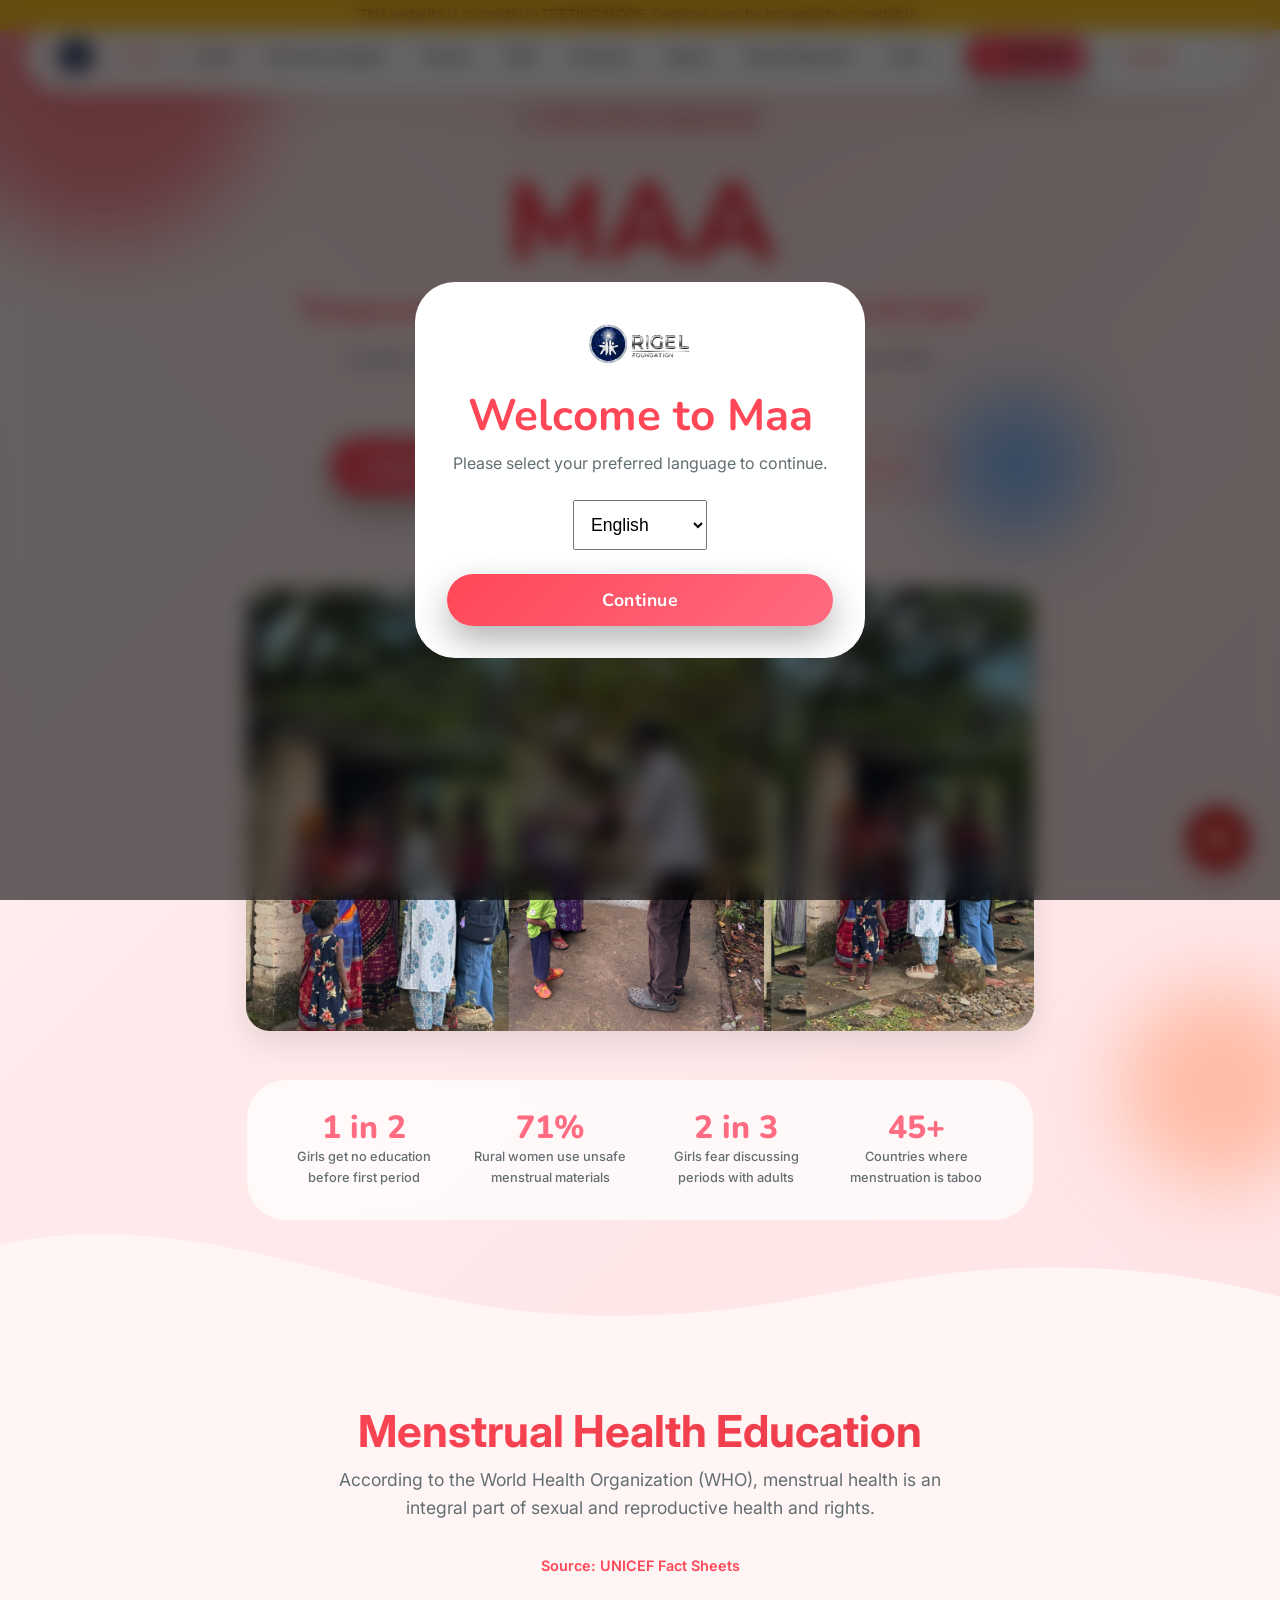
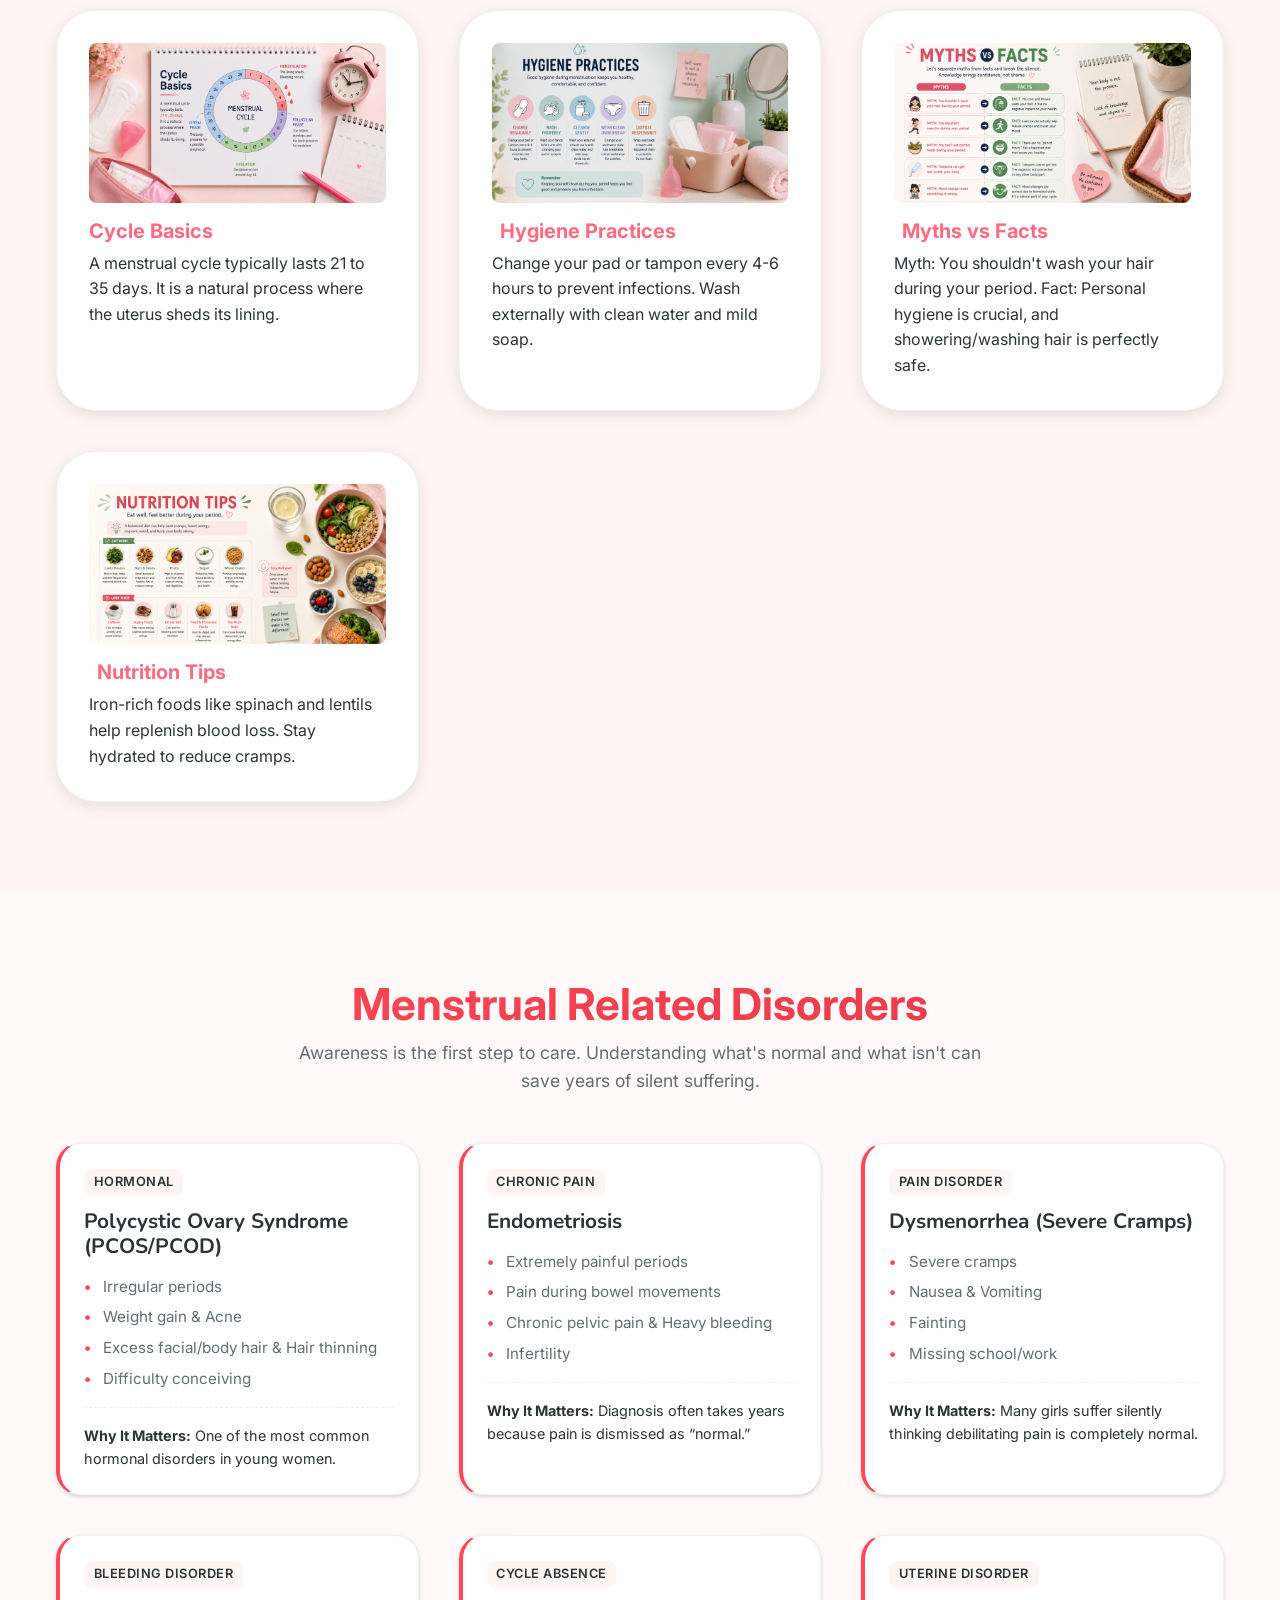
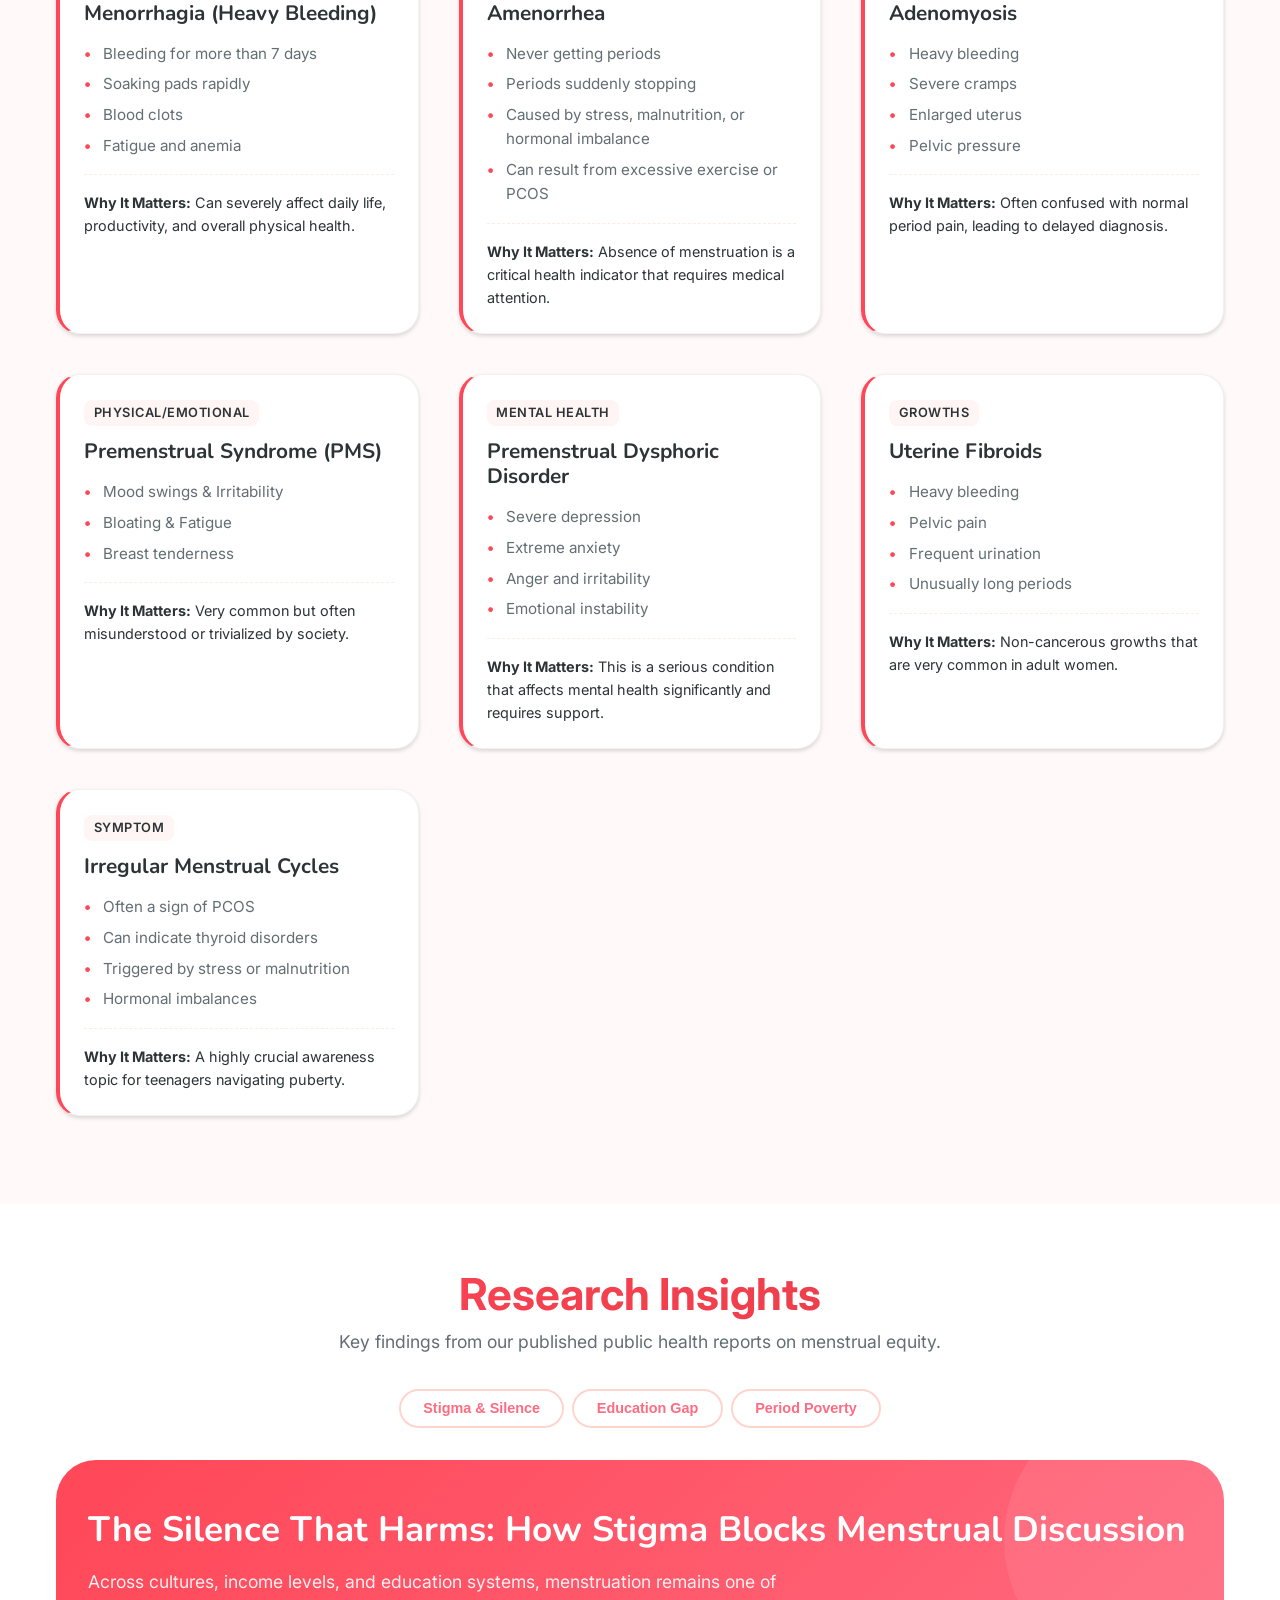
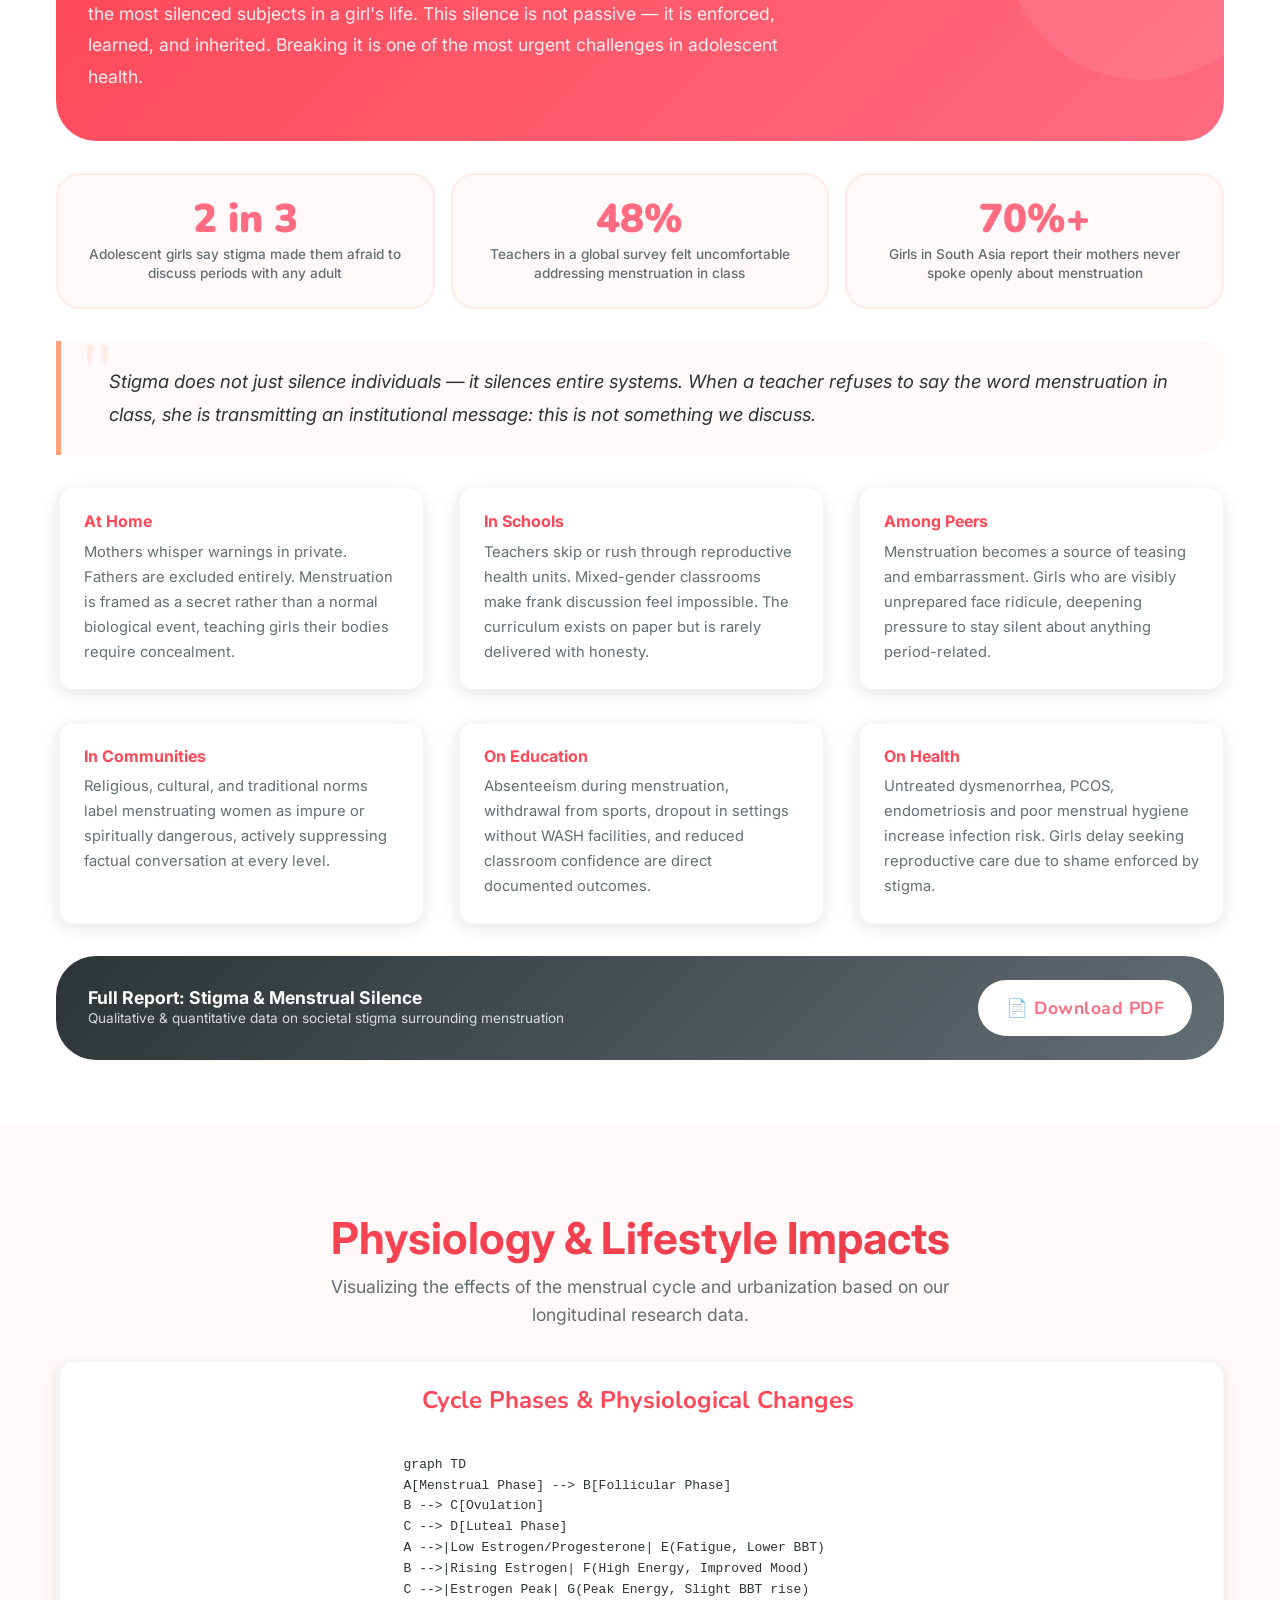
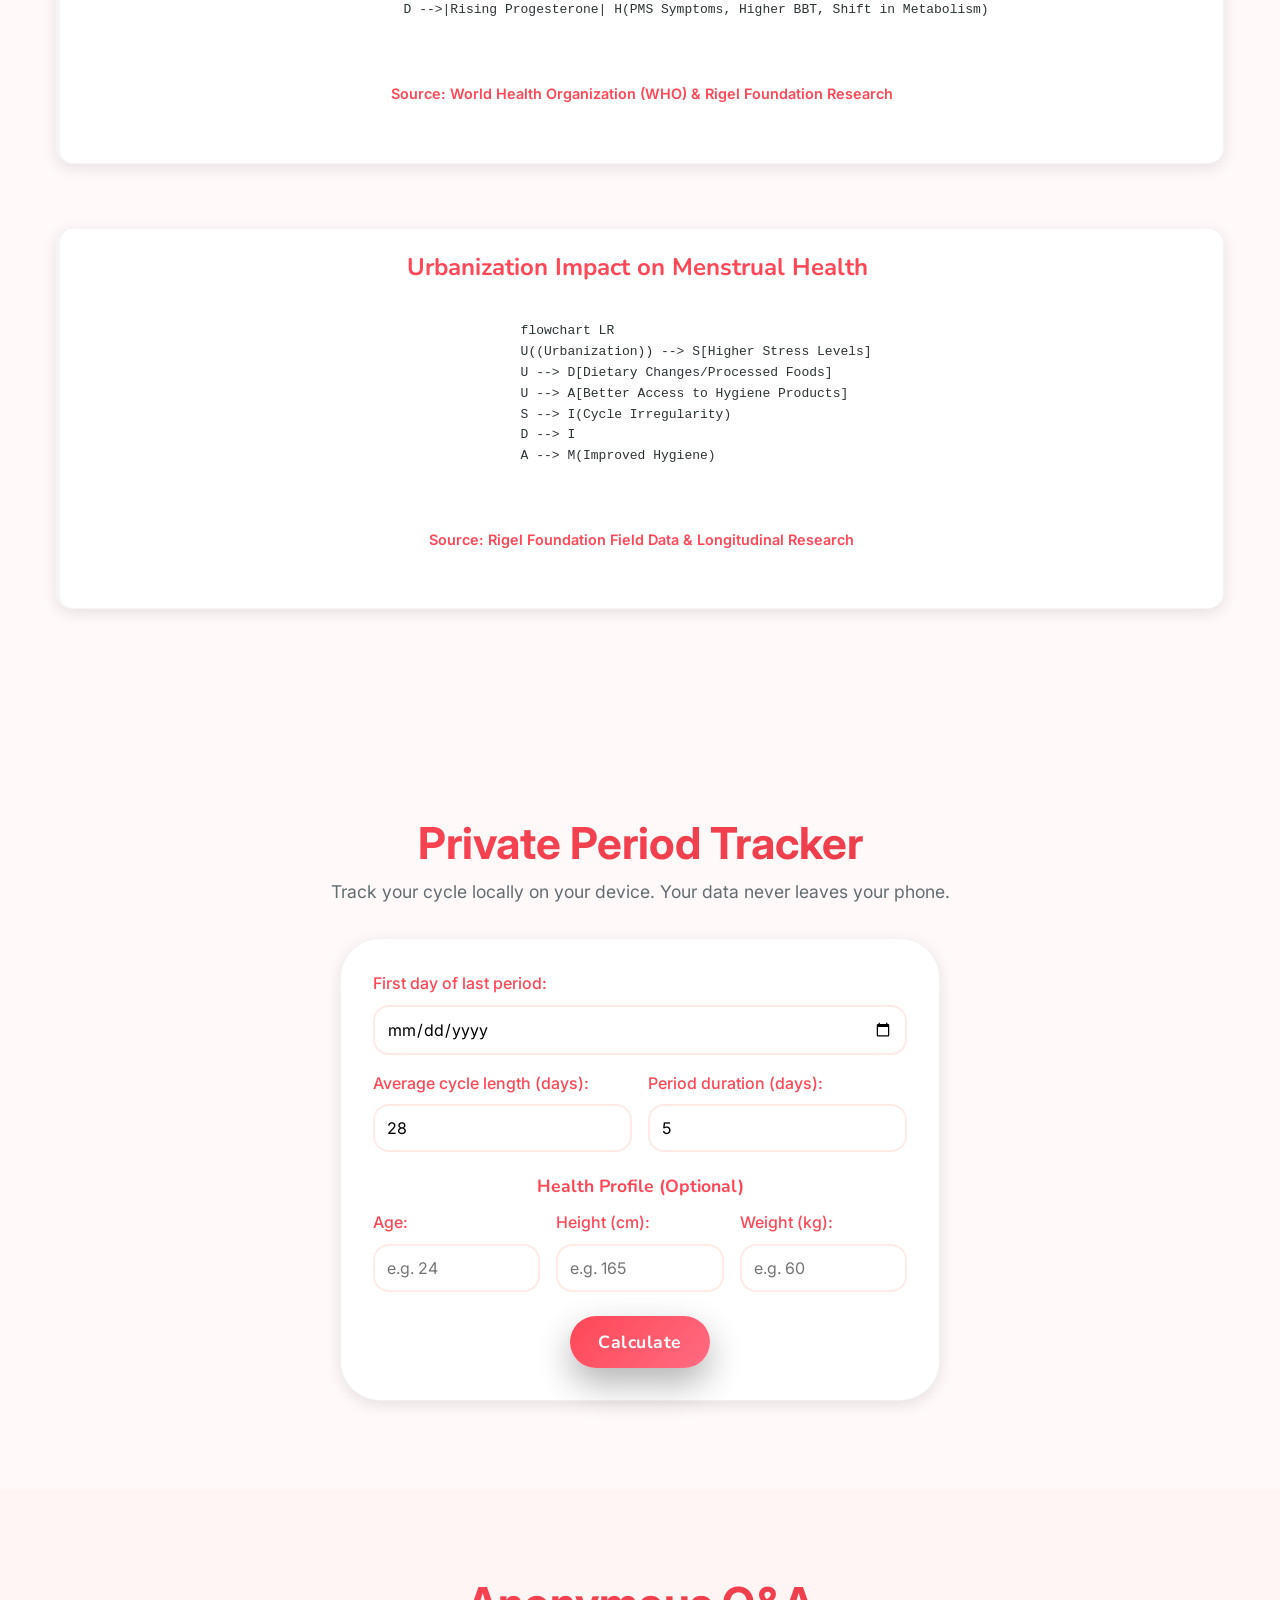
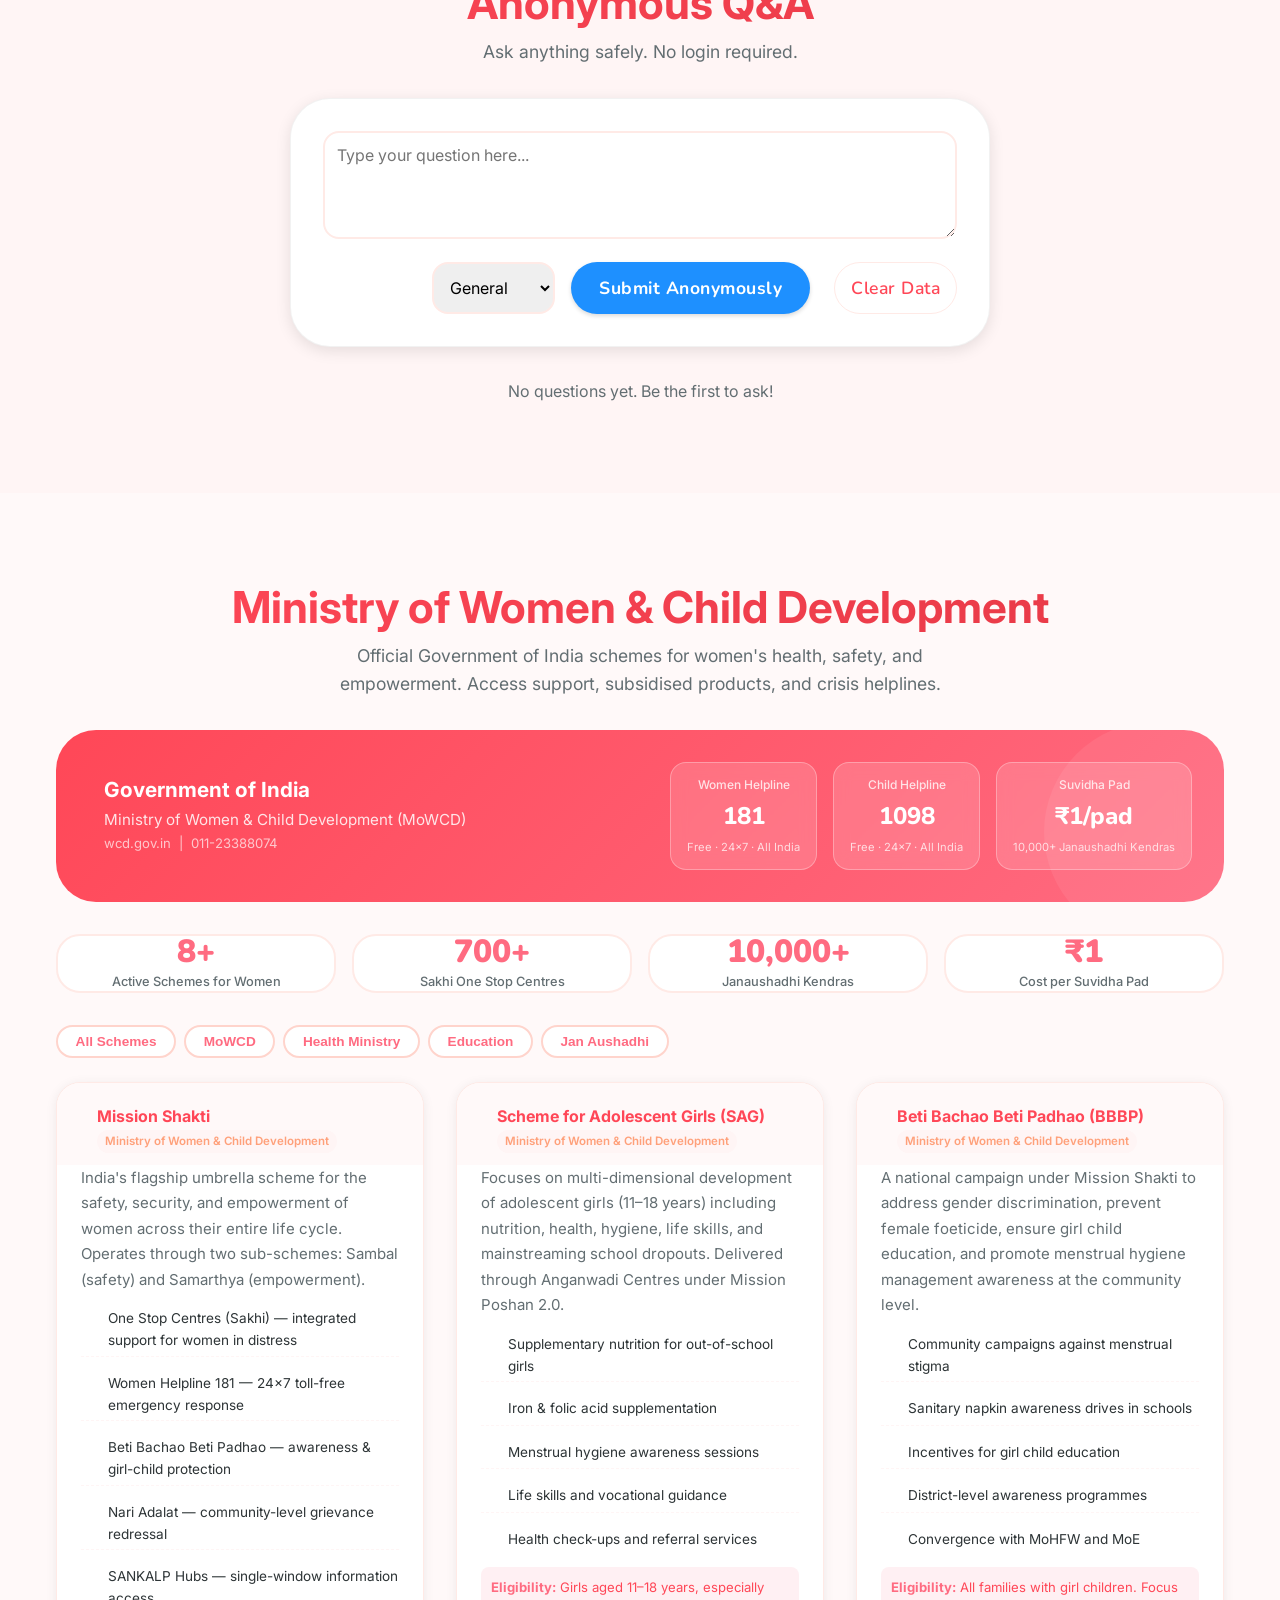
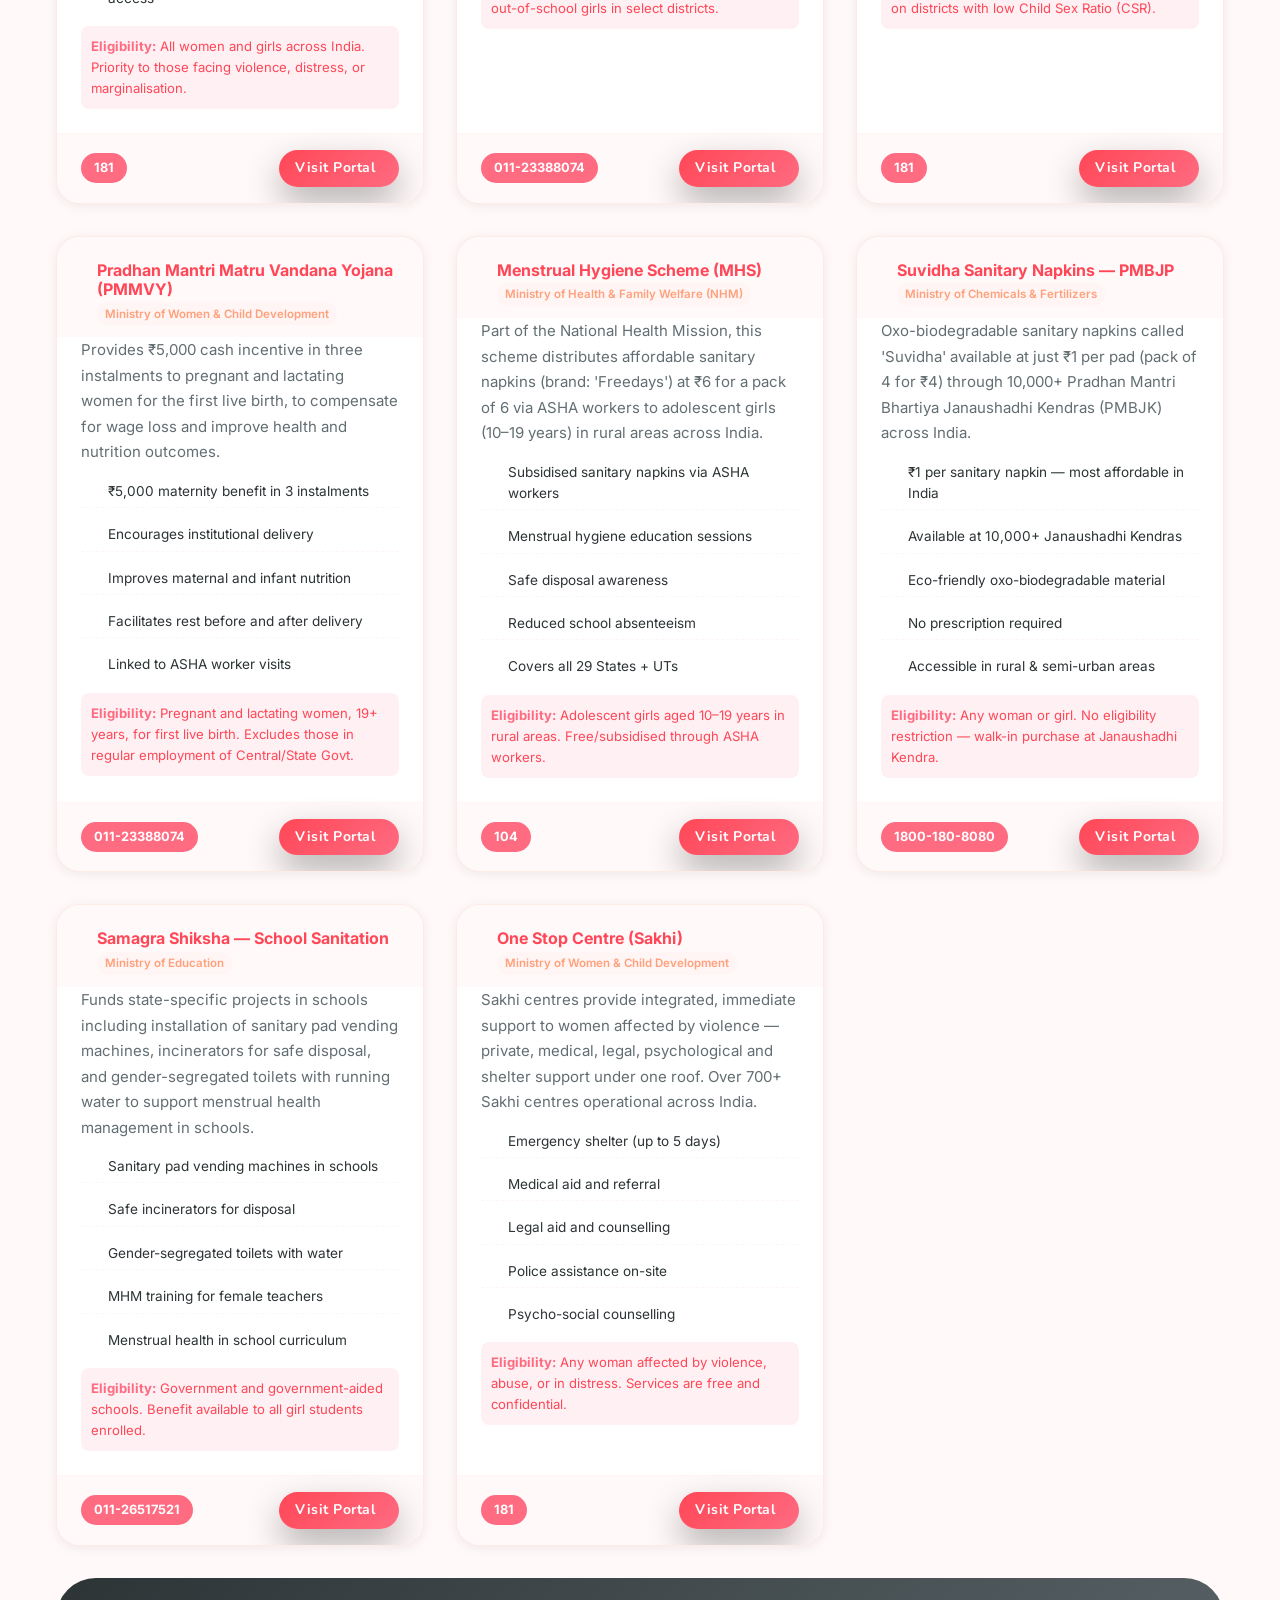
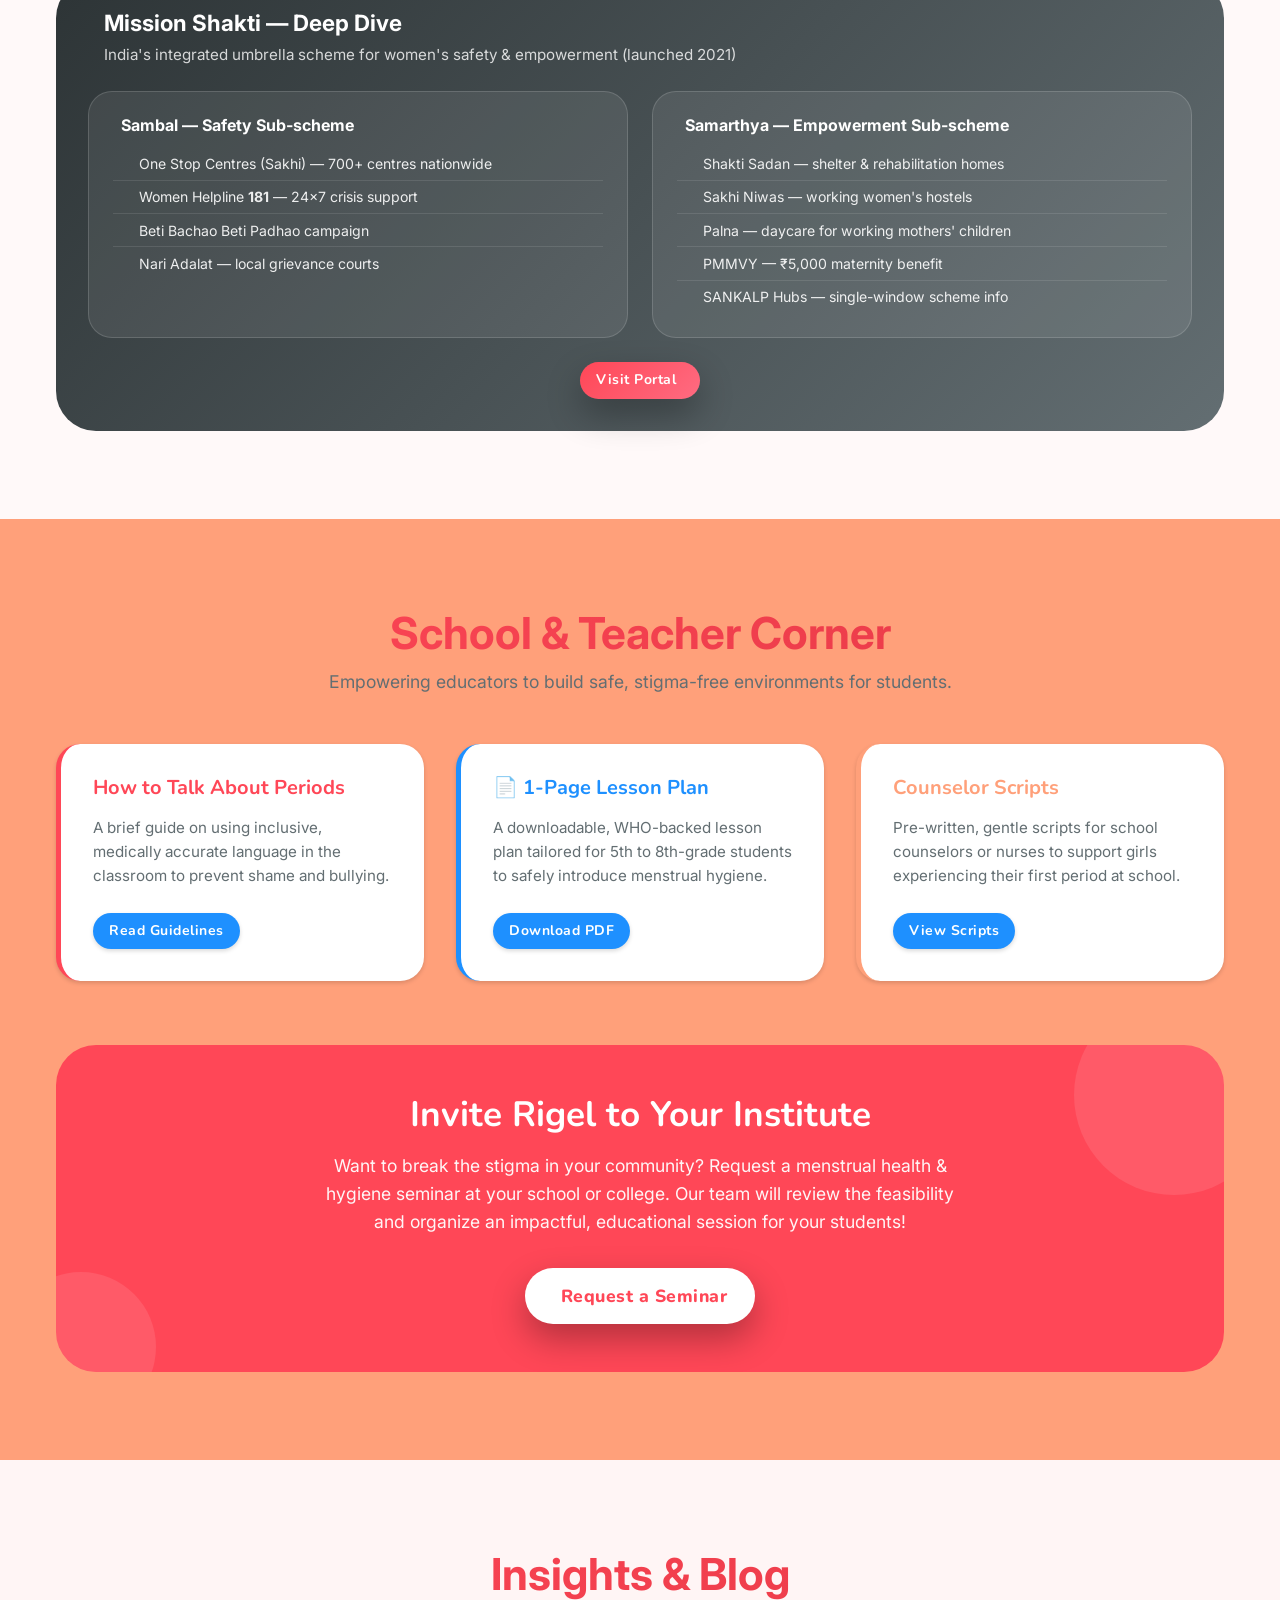
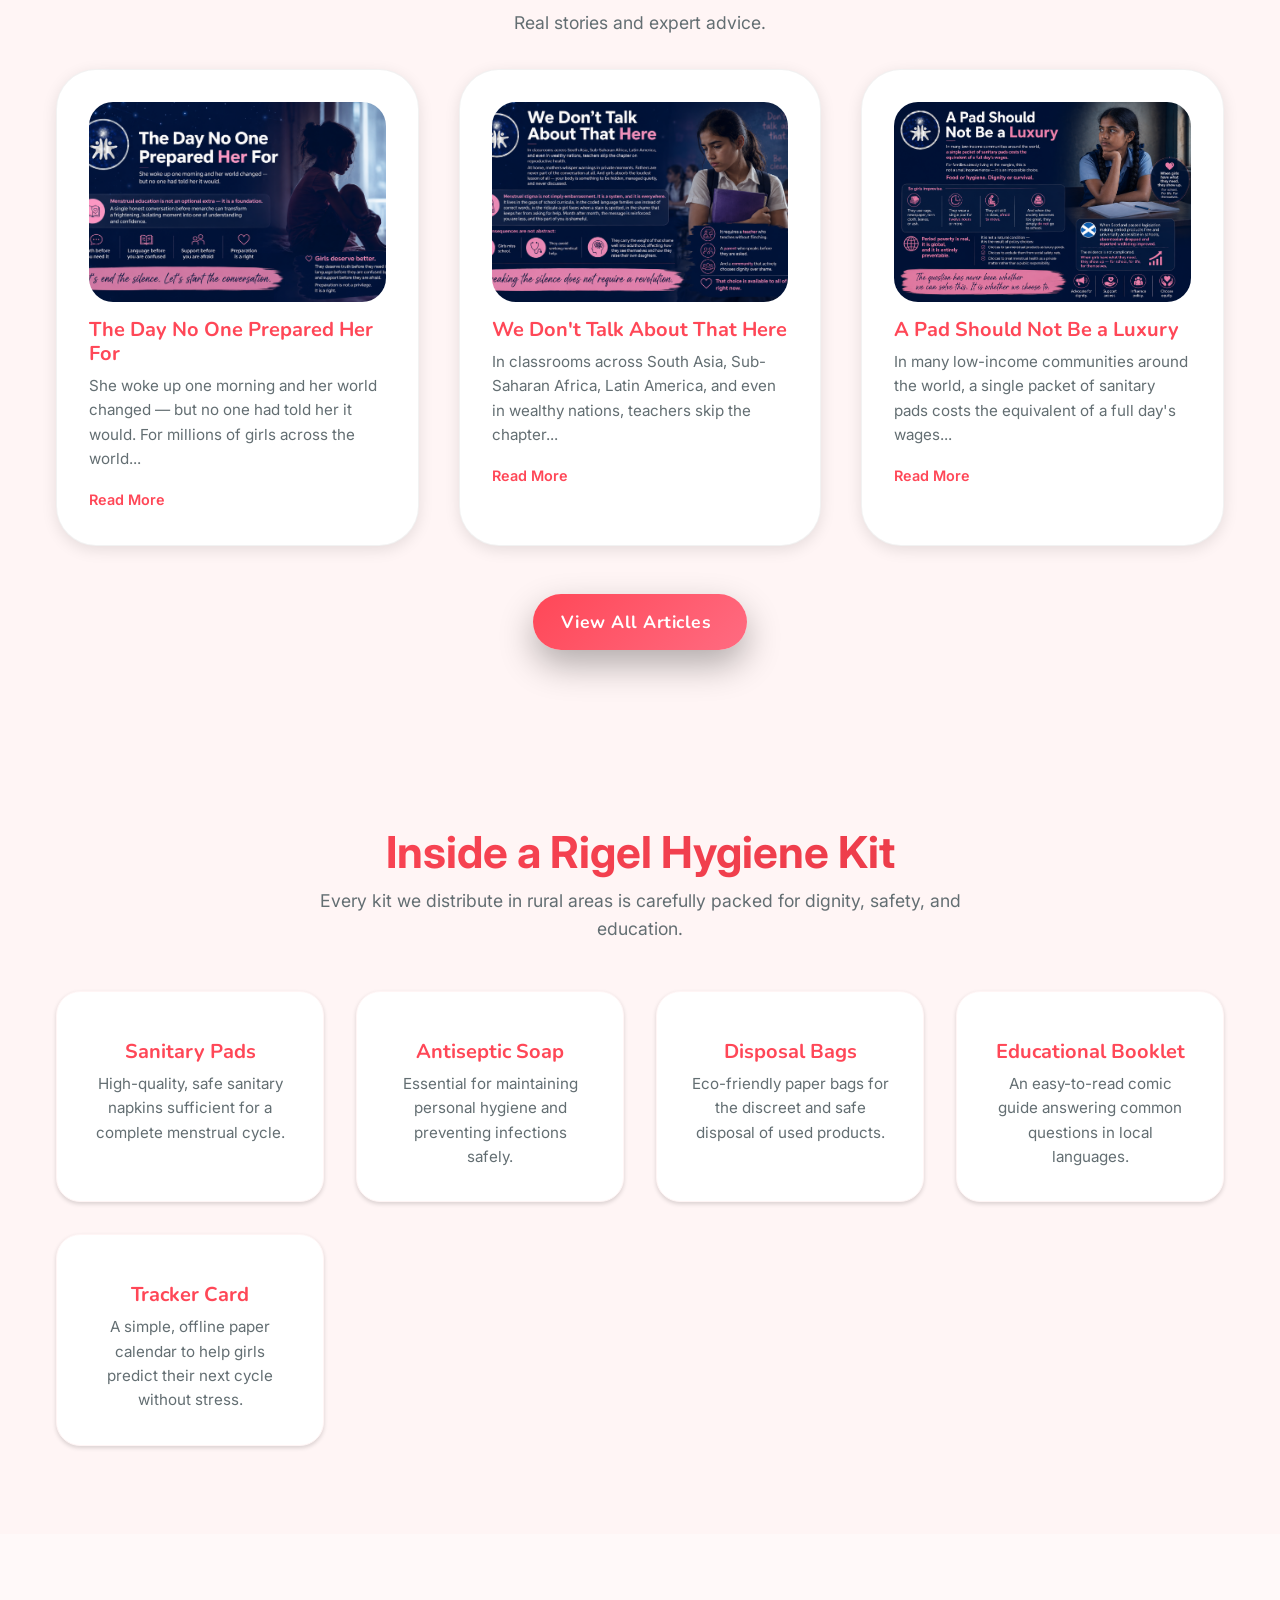
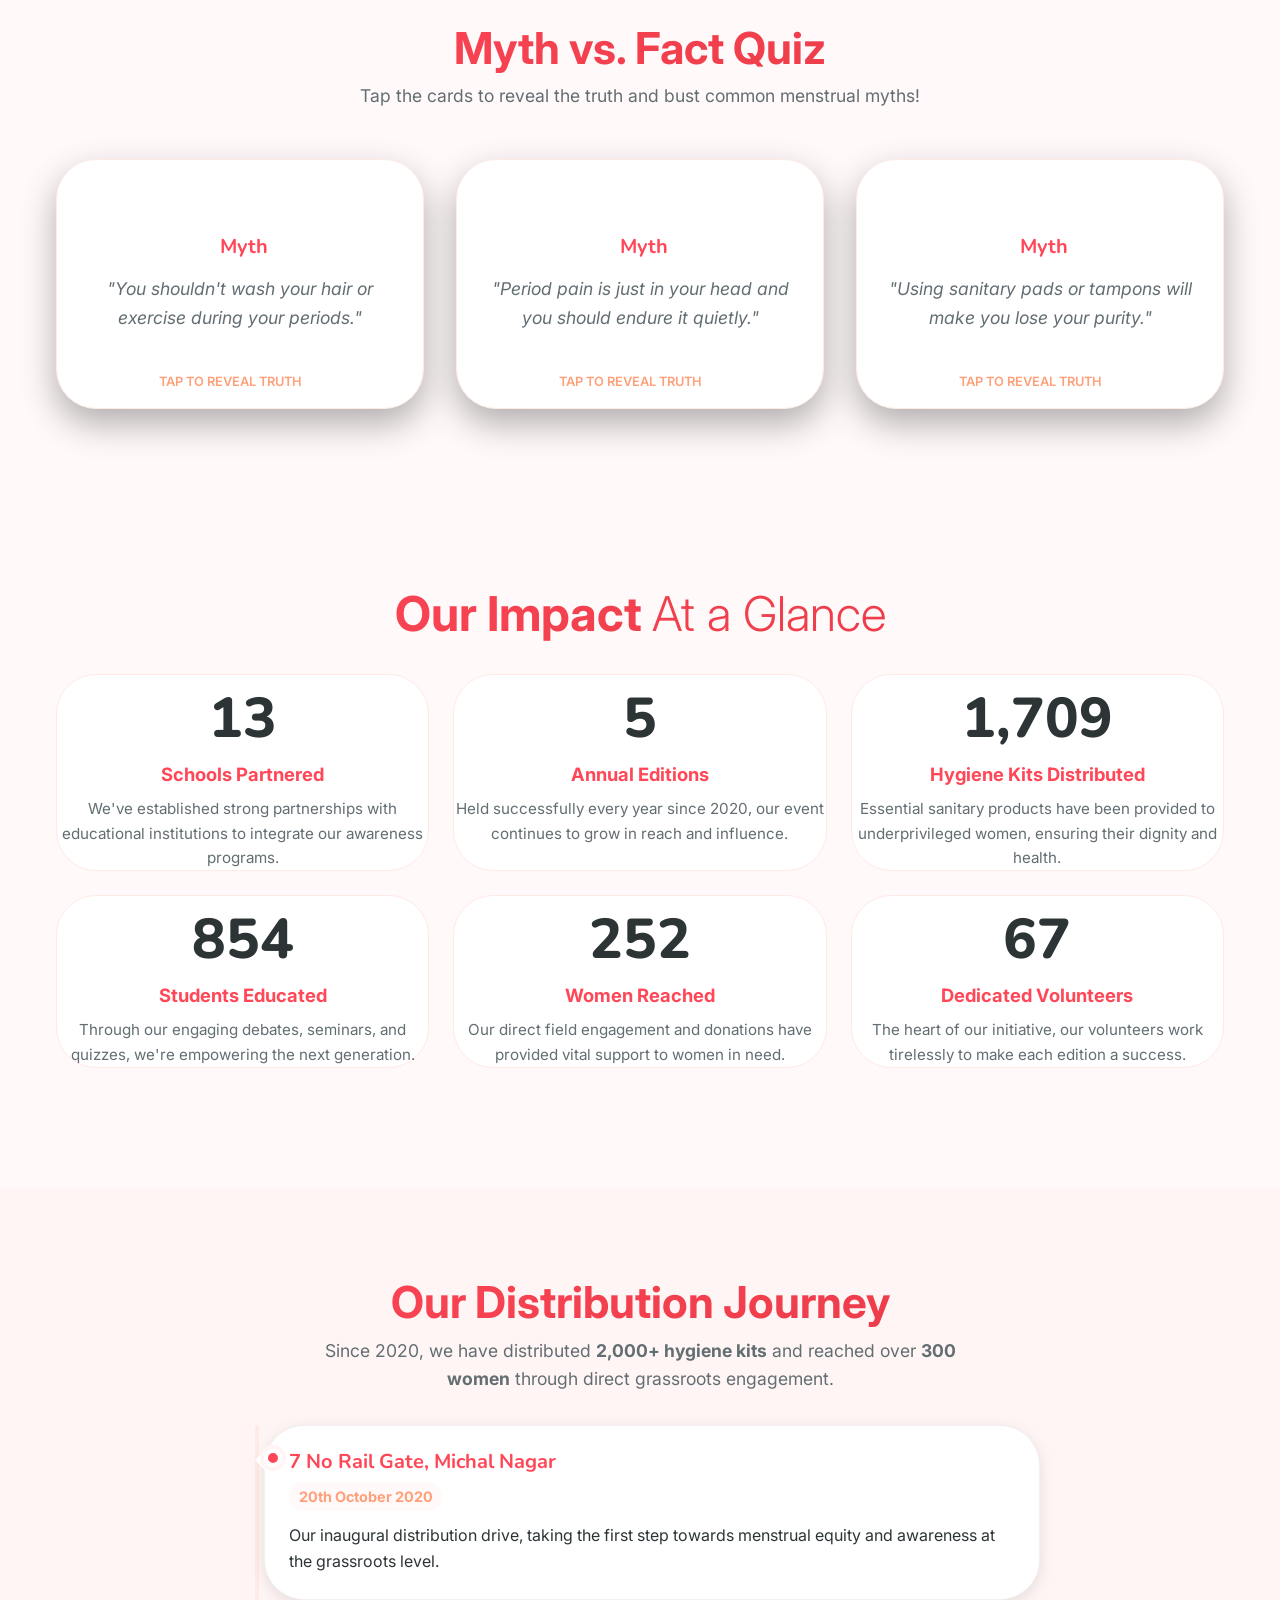
==== index.html @ 603aa310 "Update website UI, content, and media assets" ====
<!DOCTYPE html>
<html lang="en">

<head>
  <meta charset="UTF-8">
  <meta name="viewport" content="width=device-width, initial-scale=1.0">
  <meta name="description"
    content="Maa by Rigel — Menstrual health awareness, education, and support for women across India.">
  <meta name="theme-color" content="#dc2626">
  <title>Maa by Rigel | Menstrual Health Awareness & Support</title>
  <link rel="stylesheet" href="styles.css">
  <script src="https://unpkg.com/lucide@latest"></script>
</head>

<body>

  <!-- Testing Mode Banner -->
  <div id="testing-mode-banner"
    style="display: none; background: #fbbf24; color: #78350f; text-align: center; padding: 0.25rem; font-weight: bold; position: fixed; top: 0; left: 0; width: 100%; z-index: 2000; font-family: var(--font-sans); font-size: 0.85rem; display: flex; align-items: center; justify-content: center; gap: 0.5rem;">
    <i data-lucide="alert-triangle"></i> This website is currently in TESTING MODE. Features may be incomplete or unstable. <i data-lucide="alert-triangle"></i>
  </div>

  <!-- Header -->
  <header id="site-header">
    <div class="header-container">
      <a href="#" class="logo">
        <img src="media/rigel%20circle%20logo.png" alt="Rigel Logo"
          style="height: 50px; width: auto; object-fit: contain;">
      </a>
      <nav id="desktop-nav">
        <ul>
          <li><a href="#home" data-i18n="nav.home">Home</a></li>
          <li><a href="#learn" data-i18n="nav.learn">Learn</a></li>
          <li><a href="#insights-pdf">Research Insights</a></li>
          <li><a href="#tracker" data-i18n="nav.tracker">Tracker</a></li>
          <li><a href="#qa" data-i18n="nav.qa">Q&amp;A</a></li>
          <li><a href="#schemes" data-i18n="nav.schemes">Schemes</a></li>
          <li><a href="#impact" data-i18n="nav.impact">Impact</a></li>
          <li><a href="#research" data-i18n="nav.research">Data &amp; Reports</a></li>
          <li><a href="#team" data-i18n="nav.team">Team</a></li>
          <li style="display: flex; align-items: center; margin-left: 1rem;"><a href="donate.html" class="btn btn-primary pulse" style="padding: 0.5rem 1.2rem; font-size: 1rem; font-weight: 800; white-space: nowrap;"><i data-lucide="heart" style="width:18px; height:18px;"></i> Donate</a></li>
        </ul>
      </nav>
      <div class="header-controls">
        <select id="lang-selector" aria-label="Select Language">
          <option value="en">English</option>
          <option value="as">Assamese</option>
          <option value="bn">Bengali</option>
          <option value="brx">Bodo</option>
          <option value="doi">Dogri</option>
          <option value="gu">Gujarati</option>
          <option value="hi">Hindi</option>
          <option value="kn">Kannada</option>
          <option value="ks">Kashmiri</option>
          <option value="gom">Konkani</option>
          <option value="mai">Maithili</option>
          <option value="ml">Malayalam</option>
          <option value="mni">Manipuri</option>
          <option value="mr">Marathi</option>
          <option value="ne">Nepali</option>
          <option value="or">Odia</option>
          <option value="pa">Punjabi</option>
          <option value="sa">Sanskrit</option>
          <option value="sat">Santali</option>
          <option value="sd">Sindhi</option>
          <option value="ta">Tamil</option>
          <option value="te">Telugu</option>
          <option value="ur">Urdu</option>
        </select>
        <button id="menu-toggle" aria-expanded="false" aria-label="Toggle Menu">
          <span class="bar"></span><span class="bar"></span><span class="bar"></span>
        </button>
      </div>
    </div>
    <div id="mobile-menu" role="dialog" aria-modal="true" class="hidden">
      <ul>
        <li><a href="#home" class="mobile-link">Home</a></li>
        <li><a href="#learn" class="mobile-link">Learn</a></li>
        <li><a href="#insights-pdf" class="mobile-link">Research Insights</a></li>
        <li><a href="#tracker" class="mobile-link">Tracker</a></li>
        <li><a href="#qa" class="mobile-link">Q&amp;A</a></li>
        <li><a href="#schemes" class="mobile-link">Schemes</a></li>
        <li><a href="#impact" class="mobile-link">Impact</a></li>
        <li><a href="#research" class="mobile-link">Data &amp; Reports</a></li>
        <li><a href="#team" class="mobile-link">Team</a></li>
        <li style="margin-top: 1rem;"><a href="donate.html" class="btn btn-primary pulse" style="display: flex; justify-content: center; font-weight: 800; text-align: center;"><i data-lucide="heart"></i>
            Donate</a></li>
      </ul>
    </div>
  </header>

  <main>
    <!-- Hero -->
    <section id="home" class="hero fade-in-up">
      <div class="hero-shapes">
        <div class="shape shape-1"></div>
        <div class="shape shape-2"></div>
        <div class="shape shape-3"></div>
      </div>
      <div class="hero__content">
        <div class="hero__badge" data-i18n="hero.badge">🌸 Safe · Private · Empowering</div>
        <h1 style="font-size: clamp(4rem, 10vw, 7rem); margin-bottom: 0; line-height: 1.1;"><span class="text-gradient"
            style="font-weight: 900;">MAA</span></h1>
        <h2 data-i18n="hero.headline"
          style="font-family: var(--font-display); font-size: clamp(1rem, 2.8vw, 1.8rem); color: var(--red-800); margin-top: 0.5rem; margin-bottom: var(--space-4); white-space: nowrap;">
          "Empowering Women Through Awareness &amp; Care"</h2>
        <p class="hero__subtext" data-i18n="hero.subtext">A safe, private space to learn, track, and connect — backed by
          WHO guidelines and Government of India resources.</p>
        <div class="hero__cta">
          <a href="#tracker" class="btn btn-primary pulse"><i data-lucide="droplet"></i> Track Period</a>
          <a href="#qa" class="btn btn-secondary"><i data-lucide="message-circle"></i> Ask Anonymously</a>
          <a href="#insights-pdf" class="btn btn-ghost"><i data-lucide="bar-chart-2"></i> View Research</a>
        </div>
        <p class="hero__tagline"><i data-lucide="heart"></i> You're not alone. Millions of women stand with you.</p>
        <div class="hero-image-placeholder">
          <img src="media/Hero.png" alt="Women supporting women"
            style="width: 100%; height: auto; max-height: 500px; object-fit: cover; object-position: center 20%; border-radius: 24px; box-shadow: 0 12px 32px rgba(0,0,0,0.1); margin-top: 2rem;">
        </div>
        <div class="hero-stats">
          <div class="hero-stat">
            <div class="hero-stat-num">1 in 2</div>
            <div class="hero-stat-label">Girls get no education<br>before first period</div>
          </div>
          <div class="hero-stat">
            <div class="hero-stat-num">71%</div>
            <div class="hero-stat-label">Rural women use unsafe<br>menstrual materials</div>
          </div>
          <div class="hero-stat">
            <div class="hero-stat-num">2 in 3</div>
            <div class="hero-stat-label">Girls fear discussing<br>periods with adults</div>
          </div>
          <div class="hero-stat">
            <div class="hero-stat-num">45+</div>
            <div class="hero-stat-label">Countries where<br>menstruation is taboo</div>
          </div>
        </div>
      </div>
      <div class="custom-shape-divider-bottom">
        <svg data-name="Layer 1" xmlns="http://www.w3.org/2000/svg" viewBox="0 0 1200 120" preserveAspectRatio="none">
          <path
            d="M321.39,56.44c58-10.79,114.16-30.13,172-41.86,82.39-16.72,168.19-17.73,250.45-.39C823.78,31,906.67,72,985.66,92.83c70.05,18.48,146.53,26.09,214.34,3V0H0V27.35A600.21,600.21,0,0,0,321.39,56.44Z"
            class="shape-fill"></path>
        </svg>
      </div>
    </section>

    <!-- Learn -->
    <section id="learn" class="section fade-in-up">
      <div class="container">
        <h2 class="section-title" data-i18n="learn.title">Menstrual Health Education</h2>
        <p class="section-subtitle" data-i18n="learn.subtitle">According to the World Health Organization (WHO),
          menstrual health is an integral part of sexual and reproductive health and rights.</p>
        <a href="https://www.unicef.org/press-releases/fact-sheet-menstrual-health-and-hygiene-management-still-out-reach-many" target="_blank" rel="noopener"
          class="link-source">Source: UNICEF Fact Sheets <i data-lucide="arrow-up-right"></i></a>
        <div class="grid" id="learn-grid">
          <div class="card learn-card">
            <h3><i data-lucide="droplet"></i> The Basics of Menstruation</h3>
            <p>Understand the science behind your period, the menstrual cycle timeline, and normal biological functions. Knowledge is your first step to health.</p>
          </div>
          <div class="card learn-card">
            <h3><i data-lucide="package"></i> Hygiene & Product Choices</h3>
            <p>Learn about different menstrual products—from pads and tampons to menstrual cups and cloth pads—and safe disposal practices.</p>
          </div>
          <div class="card learn-card">
            <h3>🥑 Nutrition & Self-Care</h3>
            <p>Discover foods that help alleviate cramps (like iron and magnesium), the importance of hydration, and what to avoid during your cycle.</p>
          </div>
          <div class="card learn-card">
            <h3>🛑 Myths vs. Facts</h3>
            <p>Bust common cultural taboos and myths. Menstruation is a natural biological process, not a reason for isolation or restriction.</p>
          </div>
          <div class="card learn-card">
            <h3><i data-lucide="stethoscope"></i> When to See a Doctor</h3>
            <p>Recognize red flags such as severe pain, abnormally heavy bleeding, consistently missing periods, or other signs that need medical care.</p>
          </div>
        </div>
      </div>
    </section>

    <!-- Disorders Section -->
    <section id="disorders" class="section bg-soft fade-in-up">
      <div class="container">
        <h2 class="section-title text-center">Menstrual Related Disorders</h2>
        <p class="section-subtitle text-center" style="max-width: 700px; margin: 0 auto 3rem auto;">Awareness is the
          first step to care. Understanding what's normal and what isn't can save years of silent suffering.</p>

        <div class="grid" style="grid-template-columns: repeat(auto-fit, minmax(320px, 1fr)); gap: 2.5rem;">

          <!-- 1. PCOS -->
          <div class="card disorder-card" onclick="openDisorderModal('Polycystic Ovary Syndrome (PCOS/PCOD)', 'A hormonal disorder causing enlarged ovaries with small cysts on the outer edges, leading to irregular periods, excess hair growth, and sometimes fertility issues.')">
            <span class="disorder-tag">Hormonal</span>
            <h3>Polycystic Ovary Syndrome (PCOS/PCOD)</h3>
            <ul>
              <li>Irregular periods</li>
              <li>Weight gain & Acne</li>
              <li>Excess facial/body hair & Hair thinning</li>
              <li>Difficulty conceiving</li>
            </ul>
            <p class="disorder-note"><strong>Why It Matters:</strong> One of the most common hormonal disorders in
              young women.</p>
          </div>

          <!-- 2. Endometriosis -->
          <div class="card disorder-card" onclick="openDisorderModal('Endometriosis', 'A painful condition where tissue similar to the lining inside the uterus grows outside it, often on the ovaries or fallopian tubes, causing severe pelvic pain.')">
            <span class="disorder-tag">Chronic Pain</span>
            <h3>Endometriosis</h3>
            <ul>
              <li>Extremely painful periods</li>
              <li>Pain during bowel movements</li>
              <li>Chronic pelvic pain & Heavy bleeding</li>
              <li>Infertility</li>
            </ul>
            <p class="disorder-note"><strong>Why It Matters:</strong> Diagnosis often takes years because pain is
              dismissed as “normal.”</p>
          </div>

          <!-- 3. Dysmenorrhea -->
          <div class="card disorder-card" onclick="openDisorderModal('Dysmenorrhea (Severe Cramps)', 'Severe and frequent menstrual cramps and pelvic pain associated with menstruation that significantly interferes with daily activities.')">
            <span class="disorder-tag">Pain Disorder</span>
            <h3>Dysmenorrhea (Severe Cramps)</h3>
            <ul>
              <li>Severe cramps</li>
              <li>Nausea & Vomiting</li>
              <li>Fainting</li>
              <li>Missing school/work</li>
            </ul>
            <p class="disorder-note"><strong>Why It Matters:</strong> Many girls suffer silently thinking
              debilitating pain is completely normal.</p>
          </div>

          <!-- 4. Menorrhagia -->
          <div class="card disorder-card" onclick="openDisorderModal('Menorrhagia (Heavy Bleeding)', 'Menstrual periods with abnormally heavy or prolonged bleeding that can lead to fatigue, anemia, and disruption of normal life.')">
            <span class="disorder-tag">Bleeding Disorder</span>
            <h3>Menorrhagia (Heavy Bleeding)</h3>
            <ul>
              <li>Bleeding for more than 7 days</li>
              <li>Soaking pads rapidly</li>
              <li>Blood clots</li>
              <li>Fatigue and anemia</li>
            </ul>
            <p class="disorder-note"><strong>Why It Matters:</strong> Can severely affect daily life, productivity, and overall
              physical health.</p>
          </div>

          <!-- 5. Amenorrhea -->
          <div class="card disorder-card" onclick="openDisorderModal('Amenorrhea', 'The absence of menstruation. It can be primary (never starting periods by age 15) or secondary (missing three or more periods in a row).')">
            <span class="disorder-tag">Cycle Absence</span>
            <h3>Amenorrhea</h3>
            <ul>
              <li>Never getting periods</li>
              <li>Periods suddenly stopping</li>
              <li>Caused by stress, malnutrition, or hormonal imbalance</li>
              <li>Can result from excessive exercise or PCOS</li>
            </ul>
            <p class="disorder-note"><strong>Why It Matters:</strong> Absence of menstruation is a critical health indicator
              that requires medical attention.</p>
          </div>

          <!-- 6. Adenomyosis -->
          <div class="card disorder-card" onclick="openDisorderModal('Adenomyosis', 'A condition where the inner lining of the uterus breaks through the muscle wall of the uterus, causing menstrual cramps, lower abdominal pressure, and bloating.')">
            <span class="disorder-tag">Uterine Disorder</span>
            <h3>Adenomyosis</h3>
            <ul>
              <li>Heavy bleeding</li>
              <li>Severe cramps</li>
              <li>Enlarged uterus</li>
              <li>Pelvic pressure</li>
            </ul>
            <p class="disorder-note"><strong>Why It Matters:</strong> Often confused with normal period pain, leading to
              delayed diagnosis.</p>
          </div>

          <!-- 7. PMS -->
          <div class="card disorder-card" onclick="openDisorderModal('Premenstrual Syndrome (PMS)', 'A common combination of physical and emotional symptoms that occur 1 to 2 weeks before menstruation, including mood swings, tender breasts, food cravings, fatigue, irritability, and depression.')">
            <span class="disorder-tag">Physical/Emotional</span>
            <h3>Premenstrual Syndrome (PMS)</h3>
            <ul>
              <li>Mood swings & Irritability</li>
              <li>Bloating & Fatigue</li>
              <li>Breast tenderness</li>
            </ul>
            <p class="disorder-note"><strong>Why It Matters:</strong> Very common but often misunderstood or trivialized by
              society.</p>
          </div>

          <!-- 8. PMDD -->
          <div class="card disorder-card" onclick="openDisorderModal('Premenstrual Dysphoric Disorder', 'A severe, sometimes disabling extension of premenstrual syndrome (PMS). It causes extreme mood shifts that can disrupt work and damage relationships.')">
            <span class="disorder-tag">Mental Health</span>
            <h3>Premenstrual Dysphoric Disorder</h3>
            <ul>
              <li>Severe depression</li>
              <li>Extreme anxiety</li>
              <li>Anger and irritability</li>
              <li>Emotional instability</li>
            </ul>
            <p class="disorder-note"><strong>Why It Matters:</strong> This is a serious condition that affects mental health
              significantly and requires support.</p>
          </div>

          <!-- 9. Uterine Fibroids -->
          <div class="card disorder-card" onclick="openDisorderModal('Uterine Fibroids', 'Noncancerous growths of the uterus that often appear during childbearing years. They aren\'t associated with an increased risk of uterine cancer and almost never develop into cancer.')">
            <span class="disorder-tag">Growths</span>
            <h3>Uterine Fibroids</h3>
            <ul>
              <li>Heavy bleeding</li>
              <li>Pelvic pain</li>
              <li>Frequent urination</li>
              <li>Unusually long periods</li>
            </ul>
            <p class="disorder-note"><strong>Why It Matters:</strong> Non-cancerous growths that are very common in adult
              women.</p>
          </div>

          <!-- 10. Irregular Cycles -->
          <div class="card disorder-card" onclick="openDisorderModal('Irregular Menstrual Cycles', 'Menstrual cycles where the length of the cycle varies significantly from month to month. Can be caused by various factors including stress, diet, extreme exercise, or underlying conditions like PCOS or thyroid issues.')">
            <span class="disorder-tag">Symptom</span>
            <h3>Irregular Menstrual Cycles</h3>
            <ul>
              <li>Often a sign of PCOS</li>
              <li>Can indicate thyroid disorders</li>
              <li>Triggered by stress or malnutrition</li>
              <li>Hormonal imbalances</li>
            </ul>
            <p class="disorder-note"><strong>Why It Matters:</strong> A highly crucial awareness topic for teenagers
              navigating puberty.</p>
          </div>

        </div>
      </div>
    </section>

    <!-- PDF RESEARCH INSIGHTS -->
    <section id="insights-pdf" class="section insights-pdf-section fade-in-up">
      <div class="container">
        <h2 class="section-title" data-i18n="research.title">Research Insights</h2>
        <p class="section-subtitle" data-i18n="research.subtitle">Key findings from our three published public health
          reports on menstrual equity in
          India and globally.</p>

        <!-- Tabs -->
        <div class="insights-tabs">
          <button class="tab-btn active" data-tab="stigma"><i data-lucide="megaphone"></i> Stigma &amp; Silence</button>
          <button class="tab-btn" data-tab="education"><i data-lucide="graduation-cap"></i> Education Gap</button>
          <button class="tab-btn" data-tab="poverty"><i data-lucide="package"></i> Period Poverty</button>
        </div>

        <!-- Tab 1: Stigma -->
        <div class="tab-panel active" id="tab-stigma">
          <div class="pdf-insight-hero">
            <h3>The Silence That Harms: How Stigma Blocks Menstrual Discussion</h3>
            <p>Across cultures, income levels, and education systems, menstruation remains one of the most silenced
              subjects in a girl's life. This silence is not passive — it is enforced, learned, and inherited. Breaking
              it is one of the most urgent challenges in adolescent health.</p>
          </div>
          <div class="stats-row">
            <div class="stat-bubble">
              <div class="stat-num">2 in 3</div>
              <div class="stat-label">Adolescent girls say stigma made them afraid to discuss periods with any adult
              </div>
            </div>
            <div class="stat-bubble">
              <div class="stat-num">48%</div>
              <div class="stat-label">Teachers in a global survey felt uncomfortable addressing menstruation in class
              </div>
            </div>
            <div class="stat-bubble">
              <div class="stat-num">70%+</div>
              <div class="stat-label">Girls in South Asia report their mothers never spoke openly about menstruation
              </div>
            </div>
          </div>
          <div class="quote-block">
            <p>Stigma does not just silence individuals — it silences entire systems. When a teacher refuses to say the
              word menstruation in class, she is transmitting an institutional message: this is not something we
              discuss.</p>
          </div>
          <div class="insights-cards-grid">
            <div class="insight-card">
              <h4><i data-lucide="home"></i> At Home</h4>
              <p>Mothers whisper warnings in private. Fathers are excluded entirely. Menstruation is framed as a secret
                rather than a normal biological event, teaching girls their bodies require concealment.</p>
            </div>
            <div class="insight-card">
              <h4><i data-lucide="school"></i> In Schools</h4>
              <p>Teachers skip or rush through reproductive health units. Mixed-gender classrooms make frank discussion
                feel impossible. The curriculum exists on paper but is rarely delivered with honesty.</p>
            </div>
            <div class="insight-card">
              <h4><i data-lucide="users"></i> Among Peers</h4>
              <p>Menstruation becomes a source of teasing and embarrassment. Girls who are visibly unprepared face
                ridicule, deepening pressure to stay silent about anything period-related.</p>
            </div>
            <div class="insight-card">
              <h4><i data-lucide="globe"></i> In Communities</h4>
              <p>Religious, cultural, and traditional norms label menstruating women as impure or spiritually dangerous,
                actively suppressing factual conversation at every level.</p>
            </div>
            <div class="insight-card">
              <h4><i data-lucide="trending-down"></i> On Education</h4>
              <p>Absenteeism during menstruation, withdrawal from sports, dropout in settings without WASH facilities,
                and reduced classroom confidence are direct documented outcomes.</p>
            </div>
            <div class="insight-card">
              <h4><i data-lucide="stethoscope"></i> On Health</h4>
              <p>Untreated dysmenorrhea, PCOS, endometriosis and poor menstrual hygiene increase infection risk. Girls
                delay seeking reproductive care due to shame enforced by stigma.</p>
            </div>
          </div>
          <div class="pdf-download-bar">
            <div>
              <h4>Full Report: Stigma &amp; Menstrual Silence</h4>
              <p>Qualitative &amp; quantitative data on societal stigma surrounding menstruation</p>
            </div>
            <a href="insights%20details/stigma_menstrual_silence.pdf" target="_blank" class="btn btn-white">📄 Download
              PDF</a>
          </div>
        </div>

        <!-- Tab 2: Education Gap -->
        <div class="tab-panel" id="tab-education">
          <div class="pdf-insight-hero">
            <h3>Arriving Unprepared: The Menstrual Education Gap</h3>
            <p>Millions of girls experience their first period without any prior knowledge, causing fear, shame, and
              long-term consequences for their health, education, and wellbeing. A girl who understands her body arrives
              at menarche with confidence instead of fear.</p>
          </div>
          <div class="stats-row">
            <div class="stat-bubble">
              <div class="stat-num">1 in 2</div>
              <div class="stat-label">Girls in low-income settings receive no menstrual education before menarche</div>
            </div>
            <div class="stat-bubble">
              <div class="stat-num">79%</div>
              <div class="stat-label">Of girls in some regions report fear or shock upon experiencing their first period
              </div>
            </div>
            <div class="stat-bubble">
              <div class="stat-num">45+</div>
              <div class="stat-label">Countries where menstruation remains a taboo topic in schools and homes</div>
            </div>
          </div>
          <div class="quote-block">
            <p>The first period is a formative moment. When girls are unprepared, the effects ripple across their
              education, health, and sense of self for years to come.</p>
          </div>
          <div class="insights-cards-grid">
            <div class="insight-card">
              <h4><i data-lucide="frown"></i> Emotional Impact</h4>
              <p>Studies across South Asia and Sub-Saharan Africa document girls believing they were bleeding to death
                or had contracted a disease. Acute fears evolve into lasting anxiety and negative body image.</p>
            </div>
            <div class="insight-card">
              <h4><i data-lucide="library"></i> Educational Impact</h4>
              <p>Unprepared girls are more likely to miss school, avoid communal activities, and in regions without
                sanitation, permanently withdraw from formal education.</p>
            </div>
            <div class="insight-card">
              <h4><i data-lucide="hospital"></i> Health Consequences</h4>
              <p>Uninformed girls rarely recognise severe dysmenorrhea, PCOS, or endometriosis. They don't seek care and
                don't practice adequate hygiene, increasing infection risk.</p>
            </div>
            <div class="insight-card">
              <h4><i data-lucide="target"></i> What Works: Early Education</h4>
              <p>Teaching menstrual health before age 10 normalises it and reduces fear. Education before menarche is
                measurably more effective than remedial education after the fact.</p>
            </div>
            <div class="insight-card">
              <h4><i data-lucide="users"></i> Caregiver Training</h4>
              <p>Equipping parents and guardians with language and confidence to talk openly with girls at home
                dramatically improves outcomes. Girls whose mothers spoke openly report far less fear.</p>
            </div>
            <div class="insight-card">
              <h4><i data-lucide="user"></i> Including Boys Matters</h4>
              <p>Including boys in menstrual health education reduces stigma at the community level and builds empathy
                in shared spaces such as schools and homes.</p>
            </div>
          </div>
          <div class="pdf-download-bar">
            <div>
              <h4>Full Report: Prior Menstrual Education Gap</h4>
              <p>Survey results on the education gap before a girl's first period</p>
            </div>
            <a href="insights%20details/Many%20girls%20lack%20prior%20menstrual%20education%20before%20their%20first%20period..pdf"
              target="_blank" class="btn btn-white">📄 Download PDF</a>
          </div>
        </div>

        <!-- Tab 3: Period Poverty -->
        <div class="tab-panel" id="tab-poverty">
          <div class="pdf-insight-hero">
            <h3>Period Poverty: When Products Are Out of Reach</h3>
            <p>Period poverty — the inability to access safe, affordable menstrual products — affects hundreds of
              millions of women globally. It is entirely solvable. What has been lacking is political will. Access to
              sanitary products is not a privilege. It is a basic health right.</p>
          </div>
          <div class="stats-row">
            <div class="stat-bubble">
              <div class="stat-num">65%</div>
              <div class="stat-label">Girls in Sub-Saharan Africa lack consistent access to any commercial menstrual
                product</div>
            </div>
            <div class="stat-bubble">
              <div class="stat-num">71%</div>
              <div class="stat-label">Women in rural South Asia use homemade cloth as their primary menstrual material
              </div>
            </div>
            <div class="stat-bubble">
              <div class="stat-num">1 in 3</div>
              <div class="stat-label">Low-income girls in Latin America reported missing school during their period
                (2022 survey)</div>
            </div>
            <div class="stat-bubble">
              <div class="stat-num">60 days</div>
              <div class="stat-label">School days lost per year by girls who miss 3–5 days each cycle due to period
                poverty</div>
            </div>
          </div>
          <div class="quote-block">
            <p>A girl who cannot afford a pad is not simply inconvenienced. She faces a concrete health risk every month
              that accumulates across years of reproductive life.</p>
          </div>
          <div class="insights-cards-grid">
            <div class="insight-card">
              <h4><i data-lucide="library"></i> The Education Penalty</h4>
              <p>Girls who cannot manage their periods miss 3–5 school days per cycle. Across a year, this means 36–60
                missed school days, directly linked to lower exam performance and dropout.</p>
            </div>
            <div class="insight-card">
              <h4><i data-lucide="refresh-cw"></i> The Poverty Trap</h4>
              <p>Period poverty and economic poverty are mutually reinforcing. When a girl drops out due to menstrual
                management failure, lifetime earnings decrease — and the cycle repeats for her daughters.</p>
            </div>
            <div class="insight-card">
              <h4><i data-lucide="alert-triangle"></i> Unsafe Substitutes</h4>
              <p>Rags, newspaper, leaves, bark, and ash are used as substitutes globally — each carrying serious
                bacterial and fungal infection risks. Overextended product use elevates toxic shock risk.</p>
            </div>
            <div class="insight-card">
              <h4><i data-lucide="landmark"></i> Policy Solutions</h4>
              <p>20+ countries have eliminated the tampon tax since 2024 (UK, Canada, Australia, Germany, Kenya),
                reducing prices by 5–20%. Tax repeal paired with access programmes transforms outcomes.</p>
            </div>
            <div class="insight-card">
              <h4><i data-lucide="recycle"></i> Reusable Products</h4>
              <p>Reusable cloth pads and menstrual cups transform access where supply chains for disposables are
                unreliable. A single cup can last 10 years, eliminating monthly product costs entirely.</p>
            </div>
            <div class="insight-card">
              <h4><i data-lucide="brain"></i> Mental Health Impact</h4>
              <p>Period poverty causes anxiety, humiliation, and social withdrawal. Repeated monthly deprivation creates
                long-term psychological burden and erodes self-confidence in public settings.</p>
            </div>
          </div>
        </div>
      </div>
    </section>

    <!-- Flowcharts & Data -->
    <section id="flowcharts" class="section bg-soft fade-in-up">
      <div class="container">
        <h2 class="section-title">Physiology & Lifestyle Impacts</h2>
        <p class="section-subtitle">Visualizing the effects of the menstrual cycle and urbanization based on our
          longitudinal research data.</p>

        <div class="insights-cards-grid" style="grid-template-columns: 1fr; margin-top: 2rem;">
          <div class="insight-card card" style="background: var(--color-surface); position: relative;">
            <h4
              style="text-align:center; font-family: var(--font-display); font-size: 1.5rem; color: var(--color-crimson); display: flex; align-items: center; justify-content: center; gap: 0.5rem;">
              Cycle Phases & Physiological Changes <button class="info-btn" data-modal="cycle-modal"
                aria-label="More Info"
                style="background: none; border: none; cursor: pointer; font-size: 1.2rem; transition: transform 0.2s;"
                title="Learn more about Cycle Phases"><i data-lucide="info"></i></button></h4>
            <pre class="mermaid"
              style="display:flex; justify-content:center; padding: 2rem 0; background: transparent; border: none;">
              graph TD
              A[Menstrual Phase] --> B[Follicular Phase]
              B --> C[Ovulation]
              C --> D[Luteal Phase]
              A -->|Low Estrogen/Progesterone| E(Fatigue, Lower BBT)
              B -->|Rising Estrogen| F(High Energy, Improved Mood)
              C -->|Estrogen Peak| G(Peak Energy, Slight BBT rise)
              D -->|Rising Progesterone| H(PMS Symptoms, Higher BBT, Shift in Metabolism)
            </pre>
            <p style="text-align: center; margin-top: 0.5rem;"><a
                href="https://iris.who.int/server/api/core/bitstreams/c71c27c5-91c0-4412-bdf3-65a099f841ac/content" target="_blank" rel="noopener"
                class="link-source" style="font-size: 0.9rem;">Source: World Health Organization (WHO) & Rigel
                Foundation Research <i data-lucide="arrow-up-right"></i></a></p>
          </div>

          <div class="insight-card card"
            style="background: var(--color-surface); margin-top: 2rem; position: relative;">
            <h4
              style="text-align:center; font-family: var(--font-display); font-size: 1.5rem; color: var(--color-crimson); display: flex; align-items: center; justify-content: center; gap: 0.5rem;">
              Urbanization Impact on Menstrual Health <button class="info-btn" data-modal="urban-modal"
                aria-label="More Info"
                style="background: none; border: none; cursor: pointer; font-size: 1.2rem; transition: transform 0.2s;"
                title="Learn more about Urbanization Impacts"><i data-lucide="info"></i></button></h4>
            <pre class="mermaid"
              style="display:flex; justify-content:center; padding: 2rem 0; background: transparent; border: none;">
              flowchart LR
              U((Urbanization)) --> S[Higher Stress Levels]
              U --> D[Dietary Changes/Processed Foods]
              U --> A[Better Access to Hygiene Products]
              S --> I(Cycle Irregularity)
              D --> I
              A --> M(Improved Hygiene)
            </pre>
            <p style="text-align: center; margin-top: 0.5rem;"><a href="#insights-pdf" class="link-source"
                style="font-size: 0.9rem;">Source: Rigel Foundation Field Data & Longitudinal Research <i data-lucide="arrow-up-right"></i></a></p>
          </div>
        </div>
      </div>
    </section>

    <!-- Tracker -->
    <section id="tracker" class="section bg-soft fade-in-up">
      <div class="container">
        <h2 class="section-title" data-i18n="tracker.title">Private Period Tracker</h2>
        <p class="section-subtitle" data-i18n="tracker.subtitle">Track your cycle locally on your device. Your data
          never leaves your phone.</p>
        <div class="tracker-card card">
          <form id="tracker-form">
            <div class="form-group">
              <label for="last-period" data-i18n="tracker.last_period_label">First day of last period:</label>
              <input type="date" id="last-period" required>
            </div>
            <div style="display: grid; grid-template-columns: 1fr 1fr; gap: 1rem;">
              <div class="form-group">
                <label for="cycle-length" data-i18n="tracker.cycle_length_label">Cycle length (days):</label>
                <input type="number" id="cycle-length" value="28" min="21" max="45" required>
              </div>
              <div class="form-group">
                <label for="period-duration">Period duration (days):</label>
                <input type="number" id="period-duration" value="5" min="1" max="10" required>
              </div>
            </div>

            <h4 style="margin-top: 0.5rem; margin-bottom: 0.8rem; color: var(--color-crimson); font-family: var(--font-display); font-size: 1.1rem;">Health Profile (Optional)</h4>
            <div style="display: grid; grid-template-columns: repeat(auto-fit, minmax(100px, 1fr)); gap: 1rem; margin-bottom: 1.5rem;">
              <div class="form-group" style="margin-bottom: 0;">
                <label for="user-age">Age:</label>
                <input type="number" id="user-age" placeholder="e.g. 24" min="10" max="80">
              </div>
              <div class="form-group" style="margin-bottom: 0;">
                <label for="user-height">Height (cm):</label>
                <input type="number" id="user-height" placeholder="e.g. 165" min="100" max="250">
              </div>
              <div class="form-group" style="margin-bottom: 0;">
                <label for="user-weight">Weight (kg):</label>
                <input type="number" id="user-weight" placeholder="e.g. 60" min="30" max="200">
              </div>
            </div>
            <button type="submit" class="btn btn-primary" data-i18n="tracker.calculate_btn">Calculate</button>
          </form>
          <div id="tracker-result" class="hidden">
            <div class="current-status-box">
              <h3>Today: Day <span id="current-cycle-day"></span> of your cycle</h3>
              <style>
                #phaseIcon svg {
                  width: 80px;
                  height: 80px;
                  display: block;
                  margin: 0 auto;
                }
              </style>
              <div id="phaseIcon" style="display: flex; justify-content: center; align-items: center; margin: 1.5rem 0;"></div>
              <p class="phase-name" id="current-phase-name"></p>
              <div class="cycle-progress-bar">
                <div class="progress-fill" id="cycle-progress-fill"></div>
              </div>
              <p class="phase-insight" id="current-phase-insight"></p>
            </div>

            <div class="tracker-grid">
              <div class="result-box">
                <h3 data-i18n="tracker.next_period">Next Period</h3>
                <p id="next-date" class="highlight-date"></p>
                <p class="countdown"><span id="days-countdown"></span> <span data-i18n="tracker.days_away">days
                    away</span></p>
              </div>
              <div class="result-box">
                <h3 data-i18n="tracker.fertile_window">Estimated Fertile Window</h3>
                <p id="fertile-dates"></p>
              </div>
              <div class="result-box" id="unicef-insight-box" style="display: none; grid-column: 1 / -1; background: var(--color-surface); border-left: 4px solid var(--color-primary);">
                <h3 id="unicef-insight-title" style="color: var(--color-primary); display: flex; align-items: center; gap: 0.5rem; flex-wrap: wrap;"><i data-lucide="info"></i> Health Insight (UNICEF)</h3>
                <p id="unicef-insight-text" style="font-size: 0.95rem; margin-top: 0.5rem;"></p>
              </div>
            </div>

            <div class="symptom-logger">
              <h4>Quick Log Today</h4>
              <div class="symptom-tags">
                <button class="tag-btn" data-symptom="cramps"><i data-lucide="droplet"></i> Cramps</button>
                <button class="tag-btn" data-symptom="headache"><i data-lucide="thermometer"></i> Headache</button>
                <button class="tag-btn" data-symptom="bloating"><i data-lucide="wind"></i> Bloating</button>
                <button class="tag-btn" data-symptom="fatigue"><i data-lucide="moon"></i> Fatigue</button>
                <button class="tag-btn" data-symptom="happy"><i data-lucide="smile"></i> Happy</button>
                <button class="tag-btn" data-symptom="sad"><i data-lucide="frown"></i> Sad</button>
              </div>
              <p class="log-msg" id="log-msg"></p>
            </div>

            <button id="reset-tracker" class="btn btn-ghost btn-sm" data-i18n="tracker.reset_btn">Reset Data</button>
          </div>
        </div>
      </div>
    </section>

    <!-- Q&A -->
    <section id="qa" class="section fade-in-up">
      <div class="container">
        <h2 class="section-title" data-i18n="qa.title">Anonymous Q&amp;A</h2>
        <p class="section-subtitle" data-i18n="qa.subtitle">Ask anything safely. No login required.</p>
        <form id="qa-form" class="qa-form card">
          <textarea id="qa-input" rows="4" placeholder="Type your question here..." required
            data-i18n-placeholder="qa.placeholder"></textarea>
          <div class="qa-controls">
            <select id="qa-category" required>
              <option value="General">General</option>
              <option value="Hygiene">Hygiene</option>
              <option value="Health">Health</option>
              <option value="Nutrition">Nutrition</option>
              <option value="Emotional">Emotional</option>
            </select>
            <button type="submit" class="btn btn-secondary" data-i18n="qa.submit_btn">Submit Anonymously</button>
            <button type="button" id="qa-clear-btn" class="btn btn-ghost"
              style="margin-left: 0.5rem; padding: 0.5rem 1rem; border: 1px solid var(--red-200); color: var(--color-crimson); font-weight: 600;">Clear
              Data</button>
          </div>
        </form>
        <div id="qa-list" class="qa-list"></div>
      </div>
    </section>

    <!-- Ministry of Women & Child Development Section -->
    <section id="schemes" class="section bg-soft fade-in-up">
      <div class="container">
        <h2 class="section-title">Ministry of Women &amp; Child Development</h2>
        <p class="section-subtitle">Official Government of India schemes for women's health, safety, and empowerment.
          Access support, subsidised products, and crisis helplines.</p>

        <!-- Ministry Banner -->
        <div class="ministry-banner">
          <div class="ministry-banner__left">
            <div class="ministry-logo-icon"><i data-lucide="landmark"></i></div>
            <div>
              <h3>Government of India</h3>
              <p>Ministry of Women &amp; Child Development (MoWCD)</p>
              <p style="font-size:0.82rem;opacity:.8;">wcd.gov.in &nbsp;|&nbsp; 011-23388074</p>
            </div>
          </div>
          <div class="ministry-banner__right">
            <div class="ministry-helpline">
              <span class="helpline-label">Women Helpline</span>
              <span class="helpline-number"><i data-lucide="phone"></i> 181</span>
              <span class="helpline-note">Free · 24×7 · All India</span>
            </div>
            <div class="ministry-helpline">
              <span class="helpline-label">Child Helpline</span>
              <span class="helpline-number"><i data-lucide="phone"></i> 1098</span>
              <span class="helpline-note">Free · 24×7 · All India</span>
            </div>
            <div class="ministry-helpline">
              <span class="helpline-label">Suvidha Pad</span>
              <span class="helpline-number">₹1/pad</span>
              <span class="helpline-note">10,000+ Janaushadhi Kendras</span>
            </div>
          </div>
        </div>

        <!-- Ministry Quick Facts -->
        <div class="ministry-facts">
          <div class="mfact">
            <div class="mfact-num">8+</div>
            <div class="mfact-label">Active Schemes for Women</div>
          </div>
          <div class="mfact">
            <div class="mfact-num">700+</div>
            <div class="mfact-label">Sakhi One Stop Centres</div>
          </div>
          <div class="mfact">
            <div class="mfact-num">10,000+</div>
            <div class="mfact-label">Janaushadhi Kendras</div>
          </div>
          <div class="mfact">
            <div class="mfact-num">₹1</div>
            <div class="mfact-label">Cost per Suvidha Pad</div>
          </div>
        </div>

        <!-- Scheme Category Filter -->
        <div class="scheme-filters">
          <button class="scheme-filter-btn active" data-ministry="all">All Schemes</button>
          <button class="scheme-filter-btn" data-ministry="MoWCD"><i data-lucide="landmark"></i> MoWCD</button>
          <button class="scheme-filter-btn" data-ministry="MoHFW"><i data-lucide="stethoscope"></i> Health Ministry</button>
          <button class="scheme-filter-btn" data-ministry="MoE"><i data-lucide="school"></i> Education</button>
          <button class="scheme-filter-btn" data-ministry="PMBJP"><i data-lucide="package"></i> Jan Aushadhi</button>
        </div>

        <div id="schemes-grid" class="schemes-grid-layout"></div>

        <!-- Mission Shakti Deep-Dive -->
        <div class="mission-shakti-card">
          <div class="ms-header">
            <span class="ms-icon" style="display: flex; align-items: center; justify-content: center;"><i data-lucide="shield"></i></span>
            <div>
              <h3>Mission Shakti — Deep Dive</h3>
              <p>India's integrated umbrella scheme for women's safety &amp; empowerment (launched 2021)</p>
            </div>
          </div>
          <div class="ms-grid">
            <div class="ms-sub">
              <h4 style="display: flex; align-items: center; gap: 0.5rem;"><i data-lucide="swords"></i> Sambal — Safety Sub-scheme</h4>
              <ul>
                <li><span class="ms-check" style="color: var(--color-success); display: flex; align-items: center; justify-content: center;"><i data-lucide="check-circle-2" style="width: 1.2rem; height: 1.2rem;"></i></span> <span>One Stop Centres (Sakhi) — 700+ centres nationwide</span></li>
                <li><span class="ms-check" style="color: var(--color-success); display: flex; align-items: center; justify-content: center;"><i data-lucide="check-circle-2" style="width: 1.2rem; height: 1.2rem;"></i></span> <span>Women Helpline <strong>181</strong> — 24×7 crisis support</span></li>
                <li><span class="ms-check" style="color: var(--color-success); display: flex; align-items: center; justify-content: center;"><i data-lucide="check-circle-2" style="width: 1.2rem; height: 1.2rem;"></i></span> <span>Beti Bachao Beti Padhao campaign</span></li>
                <li><span class="ms-check" style="color: var(--color-success); display: flex; align-items: center; justify-content: center;"><i data-lucide="check-circle-2" style="width: 1.2rem; height: 1.2rem;"></i></span> <span>Nari Adalat — local grievance courts</span></li>
              </ul>
            </div>
            <div class="ms-sub">
              <h4 style="display: flex; align-items: center; gap: 0.5rem;"><i data-lucide="activity"></i> Samarthya — Empowerment Sub-scheme</h4>
              <ul>
                <li><span class="ms-check" style="color: var(--color-success); display: flex; align-items: center; justify-content: center;"><i data-lucide="check-circle-2" style="width: 1.2rem; height: 1.2rem;"></i></span> <span>Shakti Sadan — shelter &amp; rehabilitation homes</span></li>
                <li><span class="ms-check" style="color: var(--color-success); display: flex; align-items: center; justify-content: center;"><i data-lucide="check-circle-2" style="width: 1.2rem; height: 1.2rem;"></i></span> <span>Sakhi Niwas — working women's hostels</span></li>
                <li><span class="ms-check" style="color: var(--color-success); display: flex; align-items: center; justify-content: center;"><i data-lucide="check-circle-2" style="width: 1.2rem; height: 1.2rem;"></i></span> <span>Palna — daycare for working mothers' children</span></li>
                <li><span class="ms-check" style="color: var(--color-success); display: flex; align-items: center; justify-content: center;"><i data-lucide="check-circle-2" style="width: 1.2rem; height: 1.2rem;"></i></span> <span>PMMVY — ₹5,000 maternity benefit</span></li>
                <li><span class="ms-check" style="color: var(--color-success); display: flex; align-items: center; justify-content: center;"><i data-lucide="check-circle-2" style="width: 1.2rem; height: 1.2rem;"></i></span> <span>SANKALP Hubs — single-window scheme info</span></li>
              </ul>
            </div>
          </div>
          <div style="text-align: center; margin-top: 1.5rem;">
            <a href="https://missionshakti.wcd.gov.in/" target="_blank" rel="noopener" class="btn btn-primary btn-sm">Visit Portal <i data-lucide="arrow-up-right"></i></a>
          </div>
        </div>
      </div>
    </section>

    <!-- School & Teacher Corner -->
    <section id="teacher-corner" class="section fade-in-up" style="background-color: var(--color-sand);">
      <div class="container">
        <h2 class="section-title text-center" style="color: var(--color-obsidian); text-align: center;">School &amp;
          Teacher Corner <i data-lucide="school"></i></h2>
        <p class="section-subtitle text-center" style="margin-bottom: 3rem;">Empowering educators to build safe,
          stigma-free environments for students.</p>

        <div class="teacher-grid"
          style="display: grid; grid-template-columns: repeat(auto-fit, minmax(300px, 1fr)); gap: 2rem;">

          <div class="teacher-card"
            style="background: #fff; padding: 2rem; border-radius: var(--radius-lg); box-shadow: var(--shadow-sm); border-left: 5px solid var(--color-crimson); transition: transform 0.3s ease;">
            <h3 style="color: var(--color-crimson); font-family: var(--font-display); margin-bottom: 1rem;"><i data-lucide="megaphone"></i> How to
              Talk About Periods</h3>
            <p style="color: var(--color-text-muted); font-size: 0.95rem; margin-bottom: 1.5rem; line-height: 1.6;">A
              brief guide on using inclusive, medically accurate language in the classroom to prevent shame and
              bullying.</p>
            <a href="media/maa_01_how_to_talk_about_periods.pdf" target="_blank" rel="noopener"
              class="btn btn-secondary btn-sm">Read Guidelines</a>
          </div>

          <div class="teacher-card"
            style="background: #fff; padding: 2rem; border-radius: var(--radius-lg); box-shadow: var(--shadow-sm); border-left: 5px solid var(--color-secondary); transition: transform 0.3s ease;">
            <h3 style="color: var(--color-secondary); font-family: var(--font-display); margin-bottom: 1rem;">📄 1-Page
              Lesson Plan</h3>
            <p style="color: var(--color-text-muted); font-size: 0.95rem; margin-bottom: 1.5rem; line-height: 1.6;">A
              downloadable, WHO-backed lesson plan tailored for 5th to 8th-grade students to safely introduce menstrual
              hygiene.</p>
            <a href="media/maa_02_lesson_plan.pdf" target="_blank" rel="noopener"
              class="btn btn-secondary btn-sm">Download PDF</a>
          </div>

          <div class="teacher-card"
            style="background: #fff; padding: 2rem; border-radius: var(--radius-lg); box-shadow: var(--shadow-sm); border-left: 5px solid var(--red-500); transition: transform 0.3s ease;">
            <h3 style="color: var(--red-500); font-family: var(--font-display); margin-bottom: 1rem;"><i data-lucide="stethoscope"></i> Counselor
              Scripts</h3>
            <p style="color: var(--color-text-muted); font-size: 0.95rem; margin-bottom: 1.5rem; line-height: 1.6;">
              Pre-written, gentle scripts for school counselors or nurses to support girls experiencing their first
              period at school.</p>
            <a href="media/maa_03_counselor_scripts.pdf" target="_blank" rel="noopener"
              class="btn btn-secondary btn-sm">View Scripts</a>
          </div>

        </div>

        <!-- Request a Seminar CTA -->
        <div class="seminar-cta"
          style="margin-top: 4rem; background: var(--color-crimson); color: white; padding: 3rem 2rem; border-radius: var(--radius-xl); text-align: center; box-shadow: var(--shadow-lg); position: relative; overflow: hidden;">
          <div style="position: relative; z-index: 2;">
            <h2 style="font-family: var(--font-display); font-size: 2.2rem; margin-bottom: 1rem; color: white;"><i data-lucide="school"></i>
              Invite Rigel to Your Institute</h2>
            <p
              style="font-size: 1.1rem; margin-bottom: 2rem; max-width: 650px; margin-left: auto; margin-right: auto; opacity: 0.95; line-height: 1.6;">
              Want to break the stigma in your community? Request a menstrual health & hygiene seminar at your school or
              college. Our team will review the feasibility and organize an impactful, educational session for your
              students!
            </p>
            <a href="#" onclick="copyEmail(event)"
              class="btn btn-primary pulse"
              style="background: white; color: var(--color-crimson); font-weight: 800; border: none;"><i data-lucide="mail"></i> Request a
              Seminar</a>
          </div>
          <!-- Decorative shape -->
          <div
            style="position: absolute; top: -50px; right: -50px; width: 200px; height: 200px; background: rgba(255,255,255,0.1); border-radius: 50%; z-index: 1;">
          </div>
          <div
            style="position: absolute; bottom: -50px; left: -50px; width: 150px; height: 150px; background: rgba(255,255,255,0.1); border-radius: 50%; z-index: 1;">
          </div>
        </div>

      </div>
    </section>

    <!-- Insights / Blog -->
    <section id="insights" class="section fade-in-up">
      <div class="container">
        <h2 class="section-title" data-i18n="insights.title" style="text-align: center;">Insights &amp; Blog</h2>
        <p class="section-subtitle" data-i18n="insights.subtitle">Real stories and expert advice.</p>
        <div class="grid" id="blog-grid"></div>
        <div style="text-align: center; margin-top: var(--space-12);">
          <a href="blog.html" class="btn btn-primary pulse">View All Articles <i data-lucide="arrow-right"></i></a>
        </div>
      </div>
    </section>

    <!-- Hygiene Kit Visual Guide -->
    <section id="hygiene-kit" class="section fade-in-up">
      <div class="container">
        <h2 class="section-title text-center" style="text-align: center;">Inside a Rigel Hygiene Kit</h2>
        <p class="section-subtitle text-center">Every kit we distribute in rural areas is carefully packed for dignity,
          safety, and education.</p>

        <div class="kit-grid"
          style="display: grid; grid-template-columns: repeat(auto-fit, minmax(250px, 1fr)); gap: 2rem; margin-top: 3rem;">

          <div class="kit-item"
            style="text-align: center; padding: 2rem; background: #fff; border-radius: var(--radius-lg); box-shadow: var(--shadow-sm); border: 1px solid var(--red-100); transition: transform 0.3s ease;">
            <div style="font-size: 3.5rem; margin-bottom: 1rem;"><i data-lucide="droplet"></i></div>
            <h3 style="color: var(--color-crimson); font-family: var(--font-display); margin-bottom: 0.5rem;">Sanitary
              Pads</h3>
            <p style="color: var(--color-text-muted); font-size: 0.95rem;">High-quality, safe sanitary napkins
              sufficient for a complete menstrual cycle.</p>
          </div>

          <div class="kit-item"
            style="text-align: center; padding: 2rem; background: #fff; border-radius: var(--radius-lg); box-shadow: var(--shadow-sm); border: 1px solid var(--red-100); transition: transform 0.3s ease;">
            <div style="font-size: 3.5rem; margin-bottom: 1rem;"><i data-lucide="shield-check"></i></div>
            <h3 style="color: var(--color-crimson); font-family: var(--font-display); margin-bottom: 0.5rem;">Antiseptic
              Soap</h3>
            <p style="color: var(--color-text-muted); font-size: 0.95rem;">Essential for maintaining personal hygiene
              and preventing infections safely.</p>
          </div>

          <div class="kit-item"
            style="text-align: center; padding: 2rem; background: #fff; border-radius: var(--radius-lg); box-shadow: var(--shadow-sm); border: 1px solid var(--red-100); transition: transform 0.3s ease;">
            <div style="font-size: 3.5rem; margin-bottom: 1rem;"><i data-lucide="trash-2"></i></div>
            <h3 style="color: var(--color-crimson); font-family: var(--font-display); margin-bottom: 0.5rem;">Disposal
              Bags</h3>
            <p style="color: var(--color-text-muted); font-size: 0.95rem;">Eco-friendly paper bags for the discreet and
              safe disposal of used products.</p>
          </div>

          <div class="kit-item"
            style="text-align: center; padding: 2rem; background: #fff; border-radius: var(--radius-lg); box-shadow: var(--shadow-sm); border: 1px solid var(--red-100); transition: transform 0.3s ease;">
            <div style="font-size: 3.5rem; margin-bottom: 1rem;"><i data-lucide="book-open"></i></div>
            <h3 style="color: var(--color-crimson); font-family: var(--font-display); margin-bottom: 0.5rem;">
              Educational Booklet</h3>
            <p style="color: var(--color-text-muted); font-size: 0.95rem;">An easy-to-read comic guide answering common
              questions in local languages.</p>
          </div>

          <div class="kit-item"
            style="text-align: center; padding: 2rem; background: #fff; border-radius: var(--radius-lg); box-shadow: var(--shadow-sm); border: 1px solid var(--red-100); transition: transform 0.3s ease;">
            <div style="font-size: 3.5rem; margin-bottom: 1rem;"><i data-lucide="calendar"></i></div>
            <h3 style="color: var(--color-crimson); font-family: var(--font-display); margin-bottom: 0.5rem;">Tracker
              Card</h3>
            <p style="color: var(--color-text-muted); font-size: 0.95rem;">A simple, offline paper calendar to help
              girls predict their next cycle without stress.</p>
          </div>

        </div>
      </div>
    </section>

    <!-- Myth vs Fact Interactive Quiz -->
    <section id="myths" class="section bg-soft fade-in-up">
      <div class="container">
        <h2 class="section-title text-center" style="text-align: center;">Myth vs. Fact Quiz</h2>
        <p class="section-subtitle text-center" style="margin-bottom: 3rem;">Tap the cards to reveal the truth and bust
          common menstrual myths!</p>
        <div class="myth-grid"
          style="display: grid; grid-template-columns: repeat(auto-fit, minmax(300px, 1fr)); gap: 2rem;">

          <div class="myth-card" onclick="this.classList.toggle('flipped')">
            <div class="myth-inner">
              <div class="myth-front">
                <h3 style="display: flex; align-items: center; justify-content: center; gap: 0.5rem; color: var(--color-crimson);"><i data-lucide="x-circle"></i> Myth</h3>
                <p>"You shouldn't wash your hair or exercise during your periods."</p>
                <span class="flip-hint" style="display: flex; align-items: center; justify-content: center; gap: 0.25rem;">Tap to reveal truth <i data-lucide="pointer" style="width: 1rem; height: 1rem;"></i></span>
              </div>
              <div class="myth-back">
                <h3 style="display: flex; align-items: center; justify-content: center; gap: 0.5rem; color: var(--color-success);"><i data-lucide="check-circle-2"></i> Fact</h3>
                <p>Gentle exercise and good hygiene (including washing your hair) are completely safe and can actually
                  help reduce cramps!</p>
              </div>
            </div>
          </div>

          <div class="myth-card" onclick="this.classList.toggle('flipped')">
            <div class="myth-inner">
              <div class="myth-front">
                <h3 style="display: flex; align-items: center; justify-content: center; gap: 0.5rem; color: var(--color-crimson);"><i data-lucide="x-circle"></i> Myth</h3>
                <p>"Period pain is just in your head and you should endure it quietly."</p>
                <span class="flip-hint" style="display: flex; align-items: center; justify-content: center; gap: 0.25rem;">Tap to reveal truth <i data-lucide="pointer" style="width: 1rem; height: 1rem;"></i></span>
              </div>
              <div class="myth-back">
                <h3 style="display: flex; align-items: center; justify-content: center; gap: 0.5rem; color: var(--color-success);"><i data-lucide="check-circle-2"></i> Fact</h3>
                <p>Menstrual cramps are real medical conditions. Severe pain should not be endured—please talk to a
                  doctor or ASHA worker.</p>
              </div>
            </div>
          </div>

          <div class="myth-card" onclick="this.classList.toggle('flipped')">
            <div class="myth-inner">
              <div class="myth-front">
                <h3 style="display: flex; align-items: center; justify-content: center; gap: 0.5rem; color: var(--color-crimson);"><i data-lucide="x-circle"></i> Myth</h3>
                <p>"Using sanitary pads or tampons will make you lose your purity."</p>
                <span class="flip-hint" style="display: flex; align-items: center; justify-content: center; gap: 0.25rem;">Tap to reveal truth <i data-lucide="pointer" style="width: 1rem; height: 1rem;"></i></span>
              </div>
              <div class="myth-back">
                <h3 style="display: flex; align-items: center; justify-content: center; gap: 0.5rem; color: var(--color-success);"><i data-lucide="check-circle-2"></i> Fact</h3>
                <p>Pads, cups, and tampons are simply medical hygiene tools. They have absolutely nothing to do with
                  purity or morality.</p>
              </div>
            </div>
          </div>

        </div>
      </div>
    </section>

    <!-- Impact -->
    <section id="impact" class="section bg-soft fade-in-up">
      <div class="container">
        <h2 class="section-title" style="font-size:3rem;">Our Impact <span style="font-weight:300;">At a Glance</span>
        </h2>

        <div class="impact-glance-grid">

          <div class="glance-card">
            <div class="glance-icon"><i data-lucide="school"></i></div>
            <div class="glance-num counter" data-target="15">0</div>
            <h4 class="glance-title">Schools Partnered</h4>
            <p class="glance-desc">We've established strong partnerships with educational institutions to integrate our
              awareness programs.</p>
          </div>

          <div class="glance-card">
            <div class="glance-icon"><i data-lucide="calendar-days"></i></div>
            <div class="glance-num counter" data-target="6" data-no-plus="true">0</div>
            <h4 class="glance-title">Annual Editions</h4>
            <p class="glance-desc">Held successfully every year since 2020, our event continues to grow in reach and
              influence.</p>
          </div>

          <div class="glance-card">
            <div class="glance-icon"><i data-lucide="package"></i></div>
            <div class="glance-num counter" data-target="2000">0</div>
            <h4 class="glance-title">Hygiene Kits Distributed</h4>
            <p class="glance-desc">Essential sanitary products have been provided to underprivileged women, ensuring
              their dignity and health.</p>
          </div>

          <div class="glance-card">
            <div class="glance-icon"><i data-lucide="graduation-cap"></i></div>
            <div class="glance-num counter" data-target="1000">0</div>
            <h4 class="glance-title">Students Educated</h4>
            <p class="glance-desc">Through our engaging debates, seminars, and quizzes, we're empowering the next
              generation.</p>
          </div>

          <div class="glance-card">
            <div class="glance-icon"><i data-lucide="users"></i></div>
            <div class="glance-num counter" data-target="300">0</div>
            <h4 class="glance-title">Women Reached</h4>
            <p class="glance-desc">Our direct field engagement and donations have provided vital support to women in
              need.</p>
          </div>

          <div class="glance-card">
            <div class="glance-icon"><i data-lucide="handshake"></i></div>
            <div class="glance-num counter" data-target="80">0</div>
            <h4 class="glance-title">Dedicated Volunteers</h4>
            <p class="glance-desc">The heart of our initiative, our volunteers work tirelessly to make each edition a
              success.</p>
          </div>

        </div>
      </div>
    </section>

    <!-- Timeline -->
    <section id="timeline" class="section fade-in-up">
      <div class="container">
        <h2 class="section-title">Our Distribution Journey</h2>
        <p class="section-subtitle">Since 2020, we have distributed <strong>2,000+ hygiene kits</strong> and reached
          over <strong>300 women</strong> through direct grassroots engagement.</p>

        <div class="timeline-container">
          <div class="timeline-item">
            <div class="timeline-dot"></div>
            <div class="timeline-content card">
              <h3><i data-lucide="map-pin"></i> 7 No Rail Gate, Michal Nagar</h3>
              <p class="timeline-date">20th October 2020</p>
              <p>Our inaugural distribution drive, taking the first step towards menstrual equity and awareness at the
                grassroots level.</p>
            </div>
          </div>

          <div class="timeline-item">
            <div class="timeline-dot"></div>
            <div class="timeline-content card">
              <h3><i data-lucide="map-pin"></i> Sovabazar</h3>
              <p class="timeline-date">3rd December 2023</p>
              <p>Continued our mission by providing essential sanitary kits and educating young women in the historic
                district of Sovabazar.</p>
            </div>
          </div>

          <div class="timeline-item">
            <div class="timeline-dot"></div>
            <div class="timeline-content card">
              <h3><i data-lucide="map-pin"></i> Sovabazar</h3>
              <p class="timeline-date">22nd June 2024</p>
              <p>Returned to Sovabazar for our summer edition, expanding our reach and reinforcing the importance of
                menstrual hygiene.</p>
            </div>
          </div>

          <div class="timeline-item">
            <div class="timeline-dot"></div>
            <div class="timeline-content card">
              <h3><i data-lucide="map-pin"></i> Vani Vihar, Odisha</h3>
              <p class="timeline-date">30th October 2025</p>
              <p>Expanded our operations into Odisha, partnering with local communities to distribute kits and spread
                awareness.</p>
            </div>
          </div>
        </div>
      </div>
    </section>

    <!-- Research / Downloads -->
    <section id="research" class="section bg-soft fade-in-up">
      <div class="container">
        <h2 class="section-title">Open Data &amp; Research Reports</h2>
        <p class="section-subtitle">Empowering researchers and policymakers with transparent, verifiable datasets on
          menstrual health in India.</p>
        <div class="grid">
          <div class="card research-card glassmorphism-card">
            <div class="icon-wrap"><i data-lucide="package"></i></div>
            <h3>Period Poverty &amp; Access</h3>
            <p>Comprehensive dataset detailing access to menstrual hygiene products across socioeconomic brackets
              globally, including India-specific findings.</p>
            <a href="insights%20details/period_poverty_access.pdf" target="_blank" class="btn btn-primary btn-sm"
              style="margin-top:1rem;">Download PDF ↓</a>
          </div>
          <div class="card research-card glassmorphism-card">
            <div class="icon-wrap"><i data-lucide="graduation-cap"></i></div>
            <h3>Prior Menstrual Education</h3>
            <p>Survey results highlighting the critical gap in menstrual education before a girl's first period, with
              recommendations for governments.</p>
            <a href="insights%20details/Many%20girls%20lack%20prior%20menstrual%20education%20before%20their%20first%20period..pdf"
              target="_blank" class="btn btn-primary btn-sm" style="margin-top:1rem;">Download PDF ↓</a>
          </div>
          <div class="card research-card glassmorphism-card">
            <div class="icon-wrap"><i data-lucide="megaphone"></i></div>
            <h3>Stigma &amp; Menstrual Silence</h3>
            <p>Qualitative and quantitative data on the societal stigma surrounding menstruation in schools, homes,
              communities, and institutions.</p>
            <a href="insights%20details/stigma_menstrual_silence.pdf" target="_blank" class="btn btn-primary btn-sm"
              style="margin-top:1rem;">Download PDF ↓</a>
          </div>
        </div>
        <div class="data-callout card glassmorphism-card mt-6 text-center">
          <h3>Are you a Researcher?</h3>
          <p>We provide anonymised API access to our Q&amp;A metadata to help drive further academic research into
            menstrual health in India.</p>
          <a href="#site-footer" class="btn btn-secondary" style="margin-top:1rem;">Request API Access</a>
        </div>
      </div>
    </section>

    <!-- About Rigel Foundation -->
    <section id="about-rigel" class="section bg-primary fade-in-up">
      <div class="container">
        <h2 class="section-title text-white text-center" style="font-size: 2.5rem; margin-bottom: 1rem;">Who We Are</h2>
        <div class="card"
          style="max-width: 800px; margin: 2rem auto 0; background: var(--color-surface); padding: var(--space-8); border-radius: var(--radius-xl);">
          <div style="display: flex; align-items: center; justify-content: center; margin-bottom: 1.5rem;">
            <img src="media/Rigel%20Logo.png" alt="Rigel Logo" style="height: 80px; width: auto; object-fit: contain;">
          </div>
          <p
            style="font-size: 1.25rem; line-height: 1.8; color: var(--color-obsidian); font-weight: 600; text-align: center; font-family: var(--font-display);">
            <span style="color: var(--color-crimson);">Rigel Foundation</span> is India's first home-grown non-profit
            organization dedicated entirely to fighting against women's menstrual problems and period poverty.
          </p>
          <div style="height: 2px; width: 60px; background: var(--color-sand); margin: 1.5rem auto;"></div>
          <p style="font-size: 1.05rem; line-height: 1.8; color: var(--color-text-muted); text-align: center;">
            Born from a deeply rooted desire to shatter centuries-old stigmas, our foundation operates directly at the
            grassroots level. From our very first distribution drive to our expanding reach across multiple states, we
            operate on a simple, unwavering belief: <strong>menstrual health is a fundamental human right, not a
              luxury.</strong>
          </p>
        </div>
      </div>
    </section>

    <!-- Voices from the Street -->
    <section id="street-voices" class="section bg-soft fade-in-up">
      <div class="container">
        <h2 class="section-title text-center">Voices from the Street</h2>
        <p class="section-subtitle text-center">Real people. Real messages. Real change.</p>

        <div class="street-grid">
          <div class="street-card">
            <img src="media/BOARD1.JPG" alt="Make fun of blood stains...">
          </div>
          <div class="street-card">
            <img src="media/BOARD2.JPG" alt="Empower girls with knowledge...">
          </div>
          <div class="street-card">
            <img src="media/BOARD3.JPG" alt="End Period Poverty">
          </div>
          <div class="street-card">
            <img src="media/BOARD4.JPG" alt="Pure Ambubachi Impure periods">
          </div>
        </div>
      </div>
    </section>

    <!-- Meet the Person Behind MAA -->
    <section id="team" class="section fade-in-up">
      <div class="container">

        <h2 class="section-title">Meet the Person Behind MAA</h2>
        <p class="section-subtitle">The vision, heart, and leadership driving menstrual health awareness across India.
        </p>

        <!-- Featured Leader Card -->
        <div class="leader-card">
          <div class="leader-card__visual">
            <div class="leader-avatar-ring">
              <img src="media/Udayaditya.png" alt="Udayaditya Parbat"
                style="width: 100%; height: 100%; border-radius: 50%; object-fit: cover;">
            </div>
            <div class="leader-badge-row">
              <span class="leader-badge"><i data-lucide="target"></i> Programme Director</span>
              <span class="leader-badge">🇮🇳 MAA by Rigel</span>
            </div>
          </div>

          <div class="leader-card__content">
            <div class="leader-tag">The Changemaker</div>
            <h3 class="leader-name">Udayaditya Parbat</h3>
            <p class="leader-title">Programme Director, Maa by Rigel</p>

            <p class="leader-bio">
              Udayaditya Parbat leads the Maa by Rigel programme with a deep commitment to breaking the silence around
              menstrual health in India. As Programme Director, he oversees the strategy, research, community outreach,
              and technology behind the platform — ensuring that every woman and girl, regardless of geography or
              income, has access to accurate, stigma-free information and support.
            </p>
            <p class="leader-bio">
              Driven by the belief that menstrual health is a fundamental human right, Udayaditya has been instrumental
              in building Maa from the ground up — curating evidence-based educational content, establishing connections
              with government health bodies, and creating a safe digital space that respects the privacy and dignity of
              its users.
            </p>

            <div class="leader-pillars">
              <div class="pillar">
                <span class="pillar-icon"><i data-lucide="microscope"></i></span>
                <span class="pillar-text">Research & Evidence</span>
              </div>
              <div class="pillar">
                <span class="pillar-icon"><i data-lucide="handshake"></i></span>
                <span class="pillar-text">Community Outreach</span>
              </div>
              <div class="pillar">
                <span class="pillar-icon"><i data-lucide="smartphone"></i></span>
                <span class="pillar-text">Digital Access</span>
              </div>
              <div class="pillar">
                <span class="pillar-icon"><i data-lucide="landmark"></i></span>
                <span class="pillar-text">Policy Advocacy</span>
              </div>
            </div>

            <blockquote class="leader-quote">
              "Every girl deserves to understand her own body — without fear, without shame, and without silence. That
              is what Maa stands for."
              <cite>— Udayaditya Parbat</cite>
            </blockquote>
          </div>
        </div>

        <!-- Rest of Team -->
        <h3 class="team-subheading">The Team Behind the Mission</h3>
        <div class="team-grid">
          <div class="team-card card">
            <div class="avatar bg-1" style="overflow: hidden;">
              <img src="media/Suvaiyu%20Saha.png" alt="Suvaiyu Saha"
                style="width: 100%; height: 100%; object-fit: cover; object-position: top;">
            </div>
            <h3>Suvaiyu Saha</h3>
            <p class="role">Chairman</p>
          </div>
          <div class="team-card card">
            <div class="avatar bg-2" style="overflow: hidden;">
              <img src="media/Suraj%20Kumar%20Midya.png" alt="Suraj Kumar Midya"
                style="width: 100%; height: 100%; object-fit: cover; object-position: top;">
            </div>
            <h3>Suraj Kumar Midya</h3>
            <p class="role">COO</p>
          </div>
          <div class="team-card card">
            <div class="avatar bg-3" style="overflow: hidden;">
              <img src="media/Anushka%20Chanda.png" alt="Anushka Chanda"
                style="width: 100%; height: 100%; object-fit: cover; object-position: top;">
            </div>
            <h3>Anushka Chanda</h3>
            <p class="role">President Odisha Branch</p>
          </div>
        </div>

      </div>
    </section>

    <!-- Join Us / Face of Maa -->
    <section id="join" class="section bg-soft fade-in-up">
      <div class="container">
        <h2 class="section-title text-center">Be the Face of Maa</h2>
        <p class="section-subtitle text-center">Join our mission to end period poverty. Whether you love creating
          content, working on the ground, or diving into data, there is a place for you.</p>

        <div class="join-grid">
          <div class="join-card card">
            <div class="join-icon"><i data-lucide="camera"></i></div>
            <h3>Content Creator</h3>
            <p>Help us spread awareness through engaging social media posts, videos, and storytelling. Break the stigma
              digitally.</p>
            <a href="#" onclick="copyEmail(event)" class="btn btn-ghost"
              style="margin-top: 1rem;">Apply Now <i data-lucide="arrow-right"></i></a>
          </div>

          <div class="join-card card">
            <div class="join-icon"><i data-lucide="handshake"></i></div>
            <h3>Volunteer</h3>
            <p>Join our grassroots distribution drives, coordinate local events, and work directly with women in the
              community.</p>
            <a href="#" onclick="copyEmail(event)" class="btn btn-ghost"
              style="margin-top: 1rem;">Apply Now <i data-lucide="arrow-right"></i></a>
          </div>

          <div class="join-card card">
            <div class="join-icon"><i data-lucide="microscope"></i></div>
            <h3>Research</h3>
            <p>Work with our data team to study menstrual equity, write impactful reports, and advocate for policy
              change.</p>
            <a href="#" onclick="copyEmail(event)" class="btn btn-ghost"
              style="margin-top: 1rem;">Apply Now <i data-lucide="arrow-right"></i></a>
          </div>
        </div>
      </div>
    </section>

  </main>

  <!-- Footer -->
  <footer id="site-footer">
    <div class="container">
      <div class="footer-grid">
        <div class="footer-col">
          <h4>About Maa by Rigel</h4>
          <p>Empowering women with knowledge, tools, and a safe community to manage their menstrual health across India.
          </p>
        </div>
        <div class="footer-col">
          <h4>Research Reports</h4>
          <p>
            <a href="insights%20details/stigma_menstrual_silence.pdf" target="_blank"><i data-lucide="arrow-right"></i> Stigma &amp; Menstrual
              Silence</a><br>
            <a href="insights%20details/Many%20girls%20lack%20prior%20menstrual%20education%20before%20their%20first%20period..pdf"
              target="_blank"><i data-lucide="arrow-right"></i> Education Gap Report</a><br>
            <a href="insights%20details/period_poverty_access.pdf" target="_blank"><i data-lucide="arrow-right"></i> Period Poverty &amp; Access</a>
          </p>
        </div>
        <div class="footer-col">
          <h4>Contact Us</h4>
          <p>
            <a href="mailto:maa@rigelfoundation.org.in"
              style="color: inherit; text-decoration: underline;">maa@rigelfoundation.org.in</a><br>
            <a href="https://www.instagram.com/rigelfoundation/" target="_blank"
              style="color: inherit; text-decoration: underline;">Instagram</a><br>
            <a href="https://www.linkedin.com/company/rigelfoundation/" target="_blank"
              style="color: inherit; text-decoration: underline;">LinkedIn</a>
          </p>
        </div>
        <div class="footer-col">
          <h4>Privacy</h4>
          <p>Your privacy matters. We do not track or store your personal data on any servers.</p>
        </div>
        <div class="footer-col">
          <h4>Rigel Tech Team</h4>
          <p style="font-size: 1.05rem;">Meet the developers behind this platform.</p>
          <a href="tech-team.html"
            style="display: inline-block; margin-top: 0.8rem; padding: 0.6rem 1.4rem; border: 2px solid var(--color-crimson); color: var(--color-crimson); text-decoration: none; border-radius: 50px; font-weight: 700; font-size: 1.05rem; transition: transform 0.3s ease;">
            View Profiles <i data-lucide="arrow-right"></i>
          </a>
        </div>
        <div class="footer-col">
          <h4>Rigel Foundation</h4>
          <p>Explore our complete mission and other grassroots initiatives.</p>
          <a href="https://www.rigelfoundation.org.in" target="_blank"
            style="display: inline-block; margin-top: 0.8rem; padding: 0.5rem 1.2rem; background: var(--color-crimson); color: #fff; text-decoration: none; border-radius: 50px; font-weight: 600; font-size: 0.9rem; transition: transform 0.3s ease;">
            www.rigelfoundation.org.in <i data-lucide="arrow-up-right"></i>
          </a>
        </div>
      </div>
      <div class="footer-bottom">
        <p class="disclaimer">This platform provides educational information and this website is only for general
          suggestion. Please consult to your nearest gynecologist. Sources: WHO, UNICEF, UNFPA, WaterAid, Plan
          International.</p>
        <p class="copyright">&copy; 2026 Maa by Rigel. All rights reserved.</p>
      </div>
    </div>
  </footer>



  <!-- Info Modals for Flowcharts -->
  <div id="cycle-modal" class="modal hidden">
    <div class="modal-content" style="max-width: 650px; padding: var(--space-8);">
      <button class="close-btn" data-close="cycle-modal">&times;</button>
      <h2 style="color: var(--color-crimson); font-family: var(--font-display); margin-bottom: var(--space-4);">Cycle
        Phases Breakdown</h2>
      <div style="text-align: left; line-height: 1.7; color: var(--color-text);">
        <p><strong>1. Menstrual Phase (Days 1-5):</strong> The uterus sheds its lining. Estrogen and progesterone levels
          drop, often leading to fatigue, lower basal body temperature (BBT), and cramping.</p>
        <p><strong>2. Follicular Phase (Days 1-13):</strong> The pituitary gland releases FSH to stimulate follicles.
          Rising estrogen levels often bring a boost in energy, improved mood, and clearer skin.</p>
        <p><strong>3. Ovulation (Day 14):</strong> A mature egg is released. Estrogen peaks and testosterone rises
          slightly. Energy levels are typically at their highest, and BBT dips slightly before rising.</p>
        <p><strong>4. Luteal Phase (Days 15-28):</strong> The ruptured follicle becomes the corpus luteum, secreting
          progesterone. This prepares the uterus for pregnancy but can also cause PMS symptoms like bloating, mood
          swings, and a noticeable rise in BBT.</p>
      </div>
    </div>
  </div>

  <div id="urban-modal" class="modal hidden">
    <div class="modal-content" style="max-width: 650px; padding: var(--space-8);">
      <button class="close-btn" data-close="urban-modal">&times;</button>
      <h2 style="color: var(--color-crimson); font-family: var(--font-display); margin-bottom: var(--space-4);">Impact
        of Urbanization on Menstrual Health</h2>
      <div style="text-align: left; line-height: 1.7; color: var(--color-text);">
        <p>Urbanization brings both positive advancements and unique challenges to menstrual health and overall
          well-being:</p>
        <ul style="list-style: none; padding: 0; margin-top: 1rem;">
          <li style="margin-bottom: 1rem;">🌆 <strong>Higher Stress Levels:</strong> The fast-paced urban lifestyle,
            career pressures, and commuting can elevate cortisol levels, which directly impacts the hypothalamus and can
            lead to irregular cycles or amenorrhea.</li>
          <li style="margin-bottom: 1rem;">🍔 <strong>Dietary Shifts:</strong> Urban diets often lean heavily toward
            ultra-processed foods that are high in sugars and unhealthy fats. This can exacerbate inflammation,
            worsening PMS and menstrual cramps.</li>
          <li style="margin-bottom: 1rem;">🏭 <strong>Pollution & Endocrine Disruptors:</strong> Increased exposure to
            air pollution and synthetic chemicals (found in city water or certain plastics) act as endocrine disruptors,
            potentially affecting estrogen levels and cycle regularity.</li>
          <li style="margin-bottom: 1rem;">🛒 <strong>Improved Access (The Positive):</strong> On the bright side,
            urbanization vastly improves access to a variety of menstrual hygiene products, specialized healthcare, and
            educational resources, drastically reducing period poverty in localized areas.</li>
        </ul>
      </div>
    </div>
  </div>

  <!-- SOS Floating Button & Modal -->
  <button id="sos-btn" class="sos-btn" title="Emergency Helplines">🆘</button>

  <!-- SOS Modal -->
  <div id="sos-modal" class="modal hidden">
    <div class="modal-content" style="max-width: 500px;">
      <button class="close-btn" id="close-sos-modal">&times;</button>
      <h2 style="color: var(--color-crimson); font-family: var(--font-display); margin-bottom: 1rem;">🆘 Emergency
        Helplines</h2>
      <p style="margin-bottom: 1.5rem; color: var(--color-text-muted);">You are not alone. These numbers are free and
        available 24/7.</p>

      <div class="sos-list">
        <div class="sos-item"
          style="display:flex; justify-content:space-between; align-items:center; padding:1rem; border:1px solid var(--red-200); border-radius:var(--radius-md); margin-bottom:1rem; background:var(--red-50);">
          <div>
            <h4 style="margin:0; color:var(--color-obsidian);">Childline India</h4>
            <p style="margin:0; font-size:0.85rem; color:var(--color-text-muted);">For children in distress</p>
          </div>
          <a href="tel:1098" class="btn btn-primary btn-sm" style="padding:0.4rem 1rem;"><i data-lucide="phone"></i> 1098</a>
        </div>
        <div class="sos-item"
          style="display:flex; justify-content:space-between; align-items:center; padding:1rem; border:1px solid var(--red-200); border-radius:var(--radius-md); margin-bottom:1rem; background:var(--red-50);">
          <div>
            <h4 style="margin:0; color:var(--color-obsidian);">Women Helpline</h4>
            <p style="margin:0; font-size:0.85rem; color:var(--color-text-muted);">For abuse or violence</p>
          </div>
          <a href="tel:181" class="btn btn-primary btn-sm" style="padding:0.4rem 1rem;"><i data-lucide="phone"></i> 181</a>
        </div>
        <div class="sos-item"
          style="display:flex; justify-content:space-between; align-items:center; padding:1rem; border:1px solid var(--red-200); border-radius:var(--radius-md); margin-bottom:1rem; background:var(--red-50);">
          <div>
            <h4 style="margin:0; color:var(--color-obsidian);">iCall Mental Health</h4>
            <p style="margin:0; font-size:0.85rem; color:var(--color-text-muted);">Professional counseling</p>
          </div>
          <a href="tel:9152987821" class="btn btn-primary btn-sm" style="padding:0.4rem 1rem;"><i data-lucide="phone"></i> Call Now</a>
        </div>
        <div class="sos-item"
          style="display:flex; justify-content:space-between; align-items:center; padding:1rem; border:1px solid var(--color-sand); border-radius:var(--radius-md); background:#fff;">
          <div>
            <h4 style="margin:0; color:var(--color-obsidian);">Need Cheap Pads?</h4>
            <p style="margin:0; font-size:0.85rem; color:var(--color-text-muted);">Jan Aushadhi Kendras sell pads for ₹1
            </p>
          </div>
          <a href="https://janaushadhi.gov.in/near-by-kendra" target="_blank" class="btn btn-secondary btn-sm"
            style="padding:0.4rem 1rem;"><i data-lucide="map-pin"></i> Find Nearest</a>
        </div>
      </div>
    </div>
  </div>

  <!-- Welcome Language Modal -->
  <div id="welcome-lang-modal" class="modal hidden" style="z-index: 9999; backdrop-filter: blur(10px);">
    <div class="modal-content text-center" style="max-width: 450px; padding: var(--space-8);">
      <img src="media/Rigel%20Logo.png" alt="Maa by Rigel"
        style="height: 60px; margin: 0 auto var(--space-4); display: block;">
      <h2 style="color: var(--color-crimson); font-family: var(--font-display); margin-bottom: var(--space-2);">Welcome
        to Maa</h2>
      <p style="color: var(--color-text-muted); margin-bottom: var(--space-6);">Please select your preferred language to
        continue.</p>

      <select id="welcome-lang-selector" class="form-control"
        style="font-size: 1.1rem; padding: 0.8rem; margin-bottom: var(--space-6);">
        <!-- Options will be populated by JS to match header -->
      </select>

      <button id="welcome-lang-btn" class="btn btn-primary" style="width: 100%; font-size: 1.1rem;">Continue</button>
    </div>
  </div>

  <!-- Google Translate Widget (Hidden) -->
  <style>
    /* Hide Google Translate UI elements */
    #google_translate_element {
      display: none !important;
    }

    .goog-te-banner-frame.skiptranslate {
      display: none !important;
    }

    body {
      top: 0px !important;
    }

    #goog-gt-tt {
      display: none !important;
      top: 0px !important;
    }

    .goog-tooltip skiptranslate {
      display: none !important;
    }

    .goog-tooltip:hover {
      display: none !important;
    }

    .goog-text-highlight {
      background-color: transparent !important;
      box-shadow: none !important;
    }
  </style>
  <div id="google_translate_element"></div>
  <script type="text/javascript">
    function googleTranslateElementInit() {
      new google.translate.TranslateElement({
        pageLanguage: 'en',
        layout: google.translate.TranslateElement.InlineLayout.SIMPLE,
        autoDisplay: false
      }, 'google_translate_element');
    }
  </script>
  <script type="text/javascript"
    src="//translate.google.com/translate_a/element.js?cb=googleTranslateElementInit"></script>

  <!-- Disorder Modal -->
  <div id="disorder-modal" class="modal-overlay">
    <div class="modal-content glassmorphism-card">
      <button class="modal-close" onclick="closeDisorderModal()" style="position: absolute; top: 1rem; right: 1rem; background: none; border: none; cursor: pointer; color: var(--color-text-muted);"><i data-lucide="x"></i></button>
      <h3 id="disorder-modal-title" style="color: var(--color-crimson); font-family: var(--font-display); margin-bottom: 1rem; padding-right: 2rem;"></h3>
      <p id="disorder-modal-desc" style="color: var(--color-text); line-height: 1.6;"></p>
    </div>
  </div>

  <script src="script.js" defer></script>
  <script type="module">
    import mermaid from 'https://cdn.jsdelivr.net/npm/mermaid@10/dist/mermaid.esm.min.mjs';
    mermaid.initialize({ startOnLoad: true, theme: 'base', themeVariables: { primaryColor: '#FCE1E5', lineColor: '#C26B74', fontColor: '#4A3B3C' } });
  </script>
  <!-- Testing Mode Script -->
  <script>
    fetch('testing_mode.txt', { method: 'HEAD' })
      .then(res => {
        if (res.ok) {
          const banner = document.getElementById('testing-mode-banner');
          banner.style.display = 'block';

          // Wait a tick for banner height to compute
          setTimeout(() => {
            const bannerHeight = banner.offsetHeight;
            const header = document.getElementById('site-header');

            // Push the fixed header down below the banner (plus its original 20px top margin)
            header.style.top = (20 + bannerHeight) + 'px';

            // Push the entire body down so the hero isn't cut off by the banner
            document.body.style.paddingTop = bannerHeight + 'px';

            // Push the Hero content down specifically so the lowered header doesn't cover it
            const hero = document.getElementById('home');
            if (hero) {
              const currentPadding = parseInt(window.getComputedStyle(hero).paddingTop);
              hero.style.paddingTop = (currentPadding + bannerHeight + 20) + 'px';
            }
          }, 50);
        }
      })
      .catch(() => { /* file doesn't exist, do nothing */ });
      
    // Email copy fallback
    function copyEmail(e) {
      e.preventDefault();
      const email = "maa@rigelfoundation.org.in";
      navigator.clipboard.writeText(email).then(() => {
        alert("Success! The email address has been copied to your clipboard:\n\n" + email + "\n\nPlease open your email provider (like Gmail or Yahoo) and paste this into the 'To' field.");
      }).catch(err => {
        alert("Our email is: " + email);
      });
    }
  </script>
  <script>lucide.createIcons();</script>
</body>

</html>
---- styles.css ----
/* ===== 01. CSS Custom Properties — Warm & Playful Theme ===== */
@import url('https://fonts.googleapis.com/css2?family=Inter:wght@400;500;600;700;800;900&family=Nunito:wght@400;600;700;800;900&display=swap');

:root {
  /* Brighter, friendlier colors for children */
  --color-crimson: #FF4757;
  /* Watermelon/Cherry Red - very warm and catchy */
  --color-sand: #FFA07A;
  /* Soft Salmon/Peach */
  --color-pearl: #FFF5F5;
  /* Very soft pink-tinted white */
  --color-obsidian: #2D3436;
  /* Softer black */

  /* Map old red variables to new playful theme */
  --red-900: #2D3436;
  --red-800: #FF4757;
  --red-700: #FF6B81;
  --red-600: #FFA07A;
  --red-500: #FFA07A;
  --red-400: #FFA07A;
  --red-300: #FFD4CC;
  --red-200: #FFEAE6;
  --red-100: #FFF5F5;
  --red-50: #FFF9F9;

  --color-primary: var(--color-crimson);
  --color-primary-dark: #FF1E3C;
  --color-primary-light: #FF6B81;
  --color-accent: var(--color-sand);

  --color-bg: var(--color-pearl);
  --color-surface: #ffffff;
  --color-text: var(--color-obsidian);
  --color-text-muted: #636E72;
  --color-border: #FFEAE6;
  --color-success: #2ED573;
  --color-secondary: #1E90FF;
  /* Friendly Blue */

  --gradient-hero: linear-gradient(135deg, #FFF0F0 0%, #FFE4E6 100%);
  --gradient-primary: linear-gradient(135deg, #FF4757, #FF6B81);
  --gradient-dark: linear-gradient(135deg, #2D3436, #636E72);
  --gradient-card: linear-gradient(145deg, #ffffff, #FFF9F9);

  --font-family: 'Inter', system-ui, sans-serif;
  --font-display: 'Nunito', sans-serif;
  /* Super friendly, rounded font */

  --space-1: 0.25rem;
  --space-2: 0.5rem;
  --space-3: 0.75rem;
  --space-4: 1rem;
  --space-6: 1.5rem;
  --space-8: 2rem;
  --space-12: 3rem;
  --space-16: 4rem;

  --radius-sm: 0.5rem;
  --radius-md: 1rem;
  --radius-lg: 1.5rem;
  --radius-xl: 2.5rem;
  --radius-full: 9999px;
  /* More rounded, bubbly corners */

  --shadow-sm: 0 2px 4px rgba(0, 0, 0, .15);
  --shadow-md: 0 15px 35px rgba(0, 0, 0, .3);
  --shadow-hover: 0 25px 50px rgba(0, 0, 0, .45), 0 0 25px rgba(255, 71, 87, 0.3);
  --shadow-card: 0 4px 15px rgba(0, 0, 0, .1);

  --transition-fast: 150ms ease;
  --transition-base: 300ms ease;
}

/* ===== 02. Reset & Base ===== */
*,
*::before,
*::after {
  margin: 0;
  padding: 0;
  box-sizing: border-box;
}

html {
  scroll-behavior: smooth;
  font-family: var(--font-family);
  color: var(--color-text);
  background-color: var(--color-bg);
  line-height: 1.6;
}

body {
  overflow-x: hidden;
}

a {
  text-decoration: none;
  color: inherit;
}

ul {
  list-style: none;
}

img,
svg {
  max-width: 100%;
  display: inline-block;
  vertical-align: middle;
}

.container {
  max-width: 1200px;
  margin: 0 auto;
  padding: 0 var(--space-4);
}

.section {
  padding: 5.5rem 0;
  scroll-margin-top: 160px;
}

.bg-soft {
  background-color: var(--red-50);
}

.bg-primary {
  background: var(--gradient-dark);
  color: #fff;
}

.bg-red-light {
  background-color: var(--red-100);
}

.text-white {
  color: #fff;
}

.hidden {
  display: none !important;
}

/* ===== 03. Typography ===== */
h1,
h2,
h3,
h4 {
  font-weight: 700;
  line-height: 1.2;
  margin-bottom: var(--space-4);
}

h1 {
  font-family: var(--font-display);
  font-size: clamp(2.2rem, 5vw, 4rem);
  color: var(--red-800);
}

h2 {
  font-size: clamp(1.75rem, 4vw, 2.75rem);
  color: var(--color-text);
  text-align: center;
}

h3 {
  font-size: 1.25rem;
}

.section-title {
  margin-bottom: var(--space-2);
}

.section-subtitle {
  text-align: center;
  color: var(--color-text-muted);
  max-width: 650px;
  margin: 0 auto var(--space-8) auto;
  font-size: 1.1rem;
}

.link-source {
  display: block;
  text-align: center;
  color: var(--color-primary);
  font-weight: 600;
  margin-bottom: var(--space-8);
  font-size: 0.9rem;
}

.link-source:hover {
  text-decoration: underline;
}

/* ===== 04. Buttons ===== */
.btn {
  display: inline-flex;
  align-items: center;
  justify-content: center;
  padding: 0.875rem 1.75rem;
  border-radius: var(--radius-full);
  font-family: var(--font-display);
  font-weight: 700;
  cursor: pointer;
  transition: all 0.4s cubic-bezier(0.175, 0.885, 0.32, 1.275);
  border: none;
  font-size: 1.1rem;
  gap: 0.5rem;
  letter-spacing: 0.5px;
}

.btn-primary {
  background: var(--gradient-primary);
  color: #fff;
  box-shadow: var(--shadow-md);
}

.btn-primary:hover {
  transform: translateY(-4px) scale(1.05);
  box-shadow: var(--shadow-hover);
}

.btn-secondary {
  background: var(--color-secondary);
  color: #fff;
  box-shadow: var(--shadow-sm);
}

.btn-secondary:hover {
  background: #187BCD;
  transform: translateY(-4px) scale(1.05);
  box-shadow: var(--shadow-md);
}

.btn-ghost {
  background: transparent;
  color: var(--color-primary);
  border: 2px solid var(--color-primary);
}

.btn-ghost:hover {
  background: var(--color-primary);
  color: #fff;
}

.btn-white {
  background: #fff;
  color: var(--red-700);
  font-weight: 700;
}

.btn-white:hover {
  background: var(--red-50);
  transform: translateY(-2px);
  box-shadow: var(--shadow-md);
}

.btn-sm {
  padding: 0.45rem 1rem;
  font-size: 0.875rem;
}

/* ===== 05. Badge ===== */
.badge {
  display: inline-block;
  padding: 0.25rem 0.75rem;
  background: var(--red-100);
  border-radius: var(--radius-full);
  font-size: 0.8rem;
  font-weight: 600;
  color: var(--red-700);
  box-shadow: var(--shadow-sm);
}

/* Utilities */
.mt-4 {
  margin-top: var(--space-8);
}

.mt-6 {
  margin-top: var(--space-12);
}

.text-center {
  text-align: center;
}

/* ===== 06. Glass / Cards ===== */
.glass-panel {
  background: rgba(255, 255, 255, .12);
  backdrop-filter: blur(14px);
  -webkit-backdrop-filter: blur(14px);
  border: 1px solid rgba(255, 255, 255, .25);
  border-radius: var(--radius-lg);
  padding: var(--space-6);
  box-shadow: 0 8px 32px rgba(127, 29, 29, .2);
}

.glassmorphism-card {
  background: rgba(255, 255, 255, .85);
  backdrop-filter: blur(10px);
  -webkit-backdrop-filter: blur(10px);
  border: 1px solid rgba(255, 255, 255, .6);
  box-shadow: 0 4px 20px rgba(220, 38, 38, .08);
}

.glassmorphism-card:hover {
  background: #fff;
  transform: translateY(-8px) scale(1.02);
  box-shadow: var(--shadow-hover);
}

.grid {
  display: grid;
  grid-template-columns: repeat(auto-fit, minmax(300px, 1fr));
  gap: 2.5rem;
}

.card {
  background: var(--color-surface);
  border-radius: var(--radius-xl);
  padding: var(--space-8);
  box-shadow: var(--shadow-card);
  transition: all 0.4s cubic-bezier(0.175, 0.885, 0.32, 1.275);
  border: 1px solid rgba(0, 0, 0, 0.05);
}

.card:hover {
  transform: translateY(-8px);
  box-shadow: 0 20px 40px rgba(113, 0, 20, 0.12);
  border-color: rgba(179, 143, 111, 0.3);
}

/* Gradient Text Utility */
.text-gradient,
.section-title {
  background: linear-gradient(135deg, var(--color-crimson), #e63946);
  -webkit-background-clip: text;
  -webkit-text-fill-color: transparent;
}

/* Floating Animation Utility */
@keyframes softFloat {
  0% {
    transform: translateY(0px);
  }

  50% {
    transform: translateY(-8px);
  }

  100% {
    transform: translateY(0px);
  }
}

.float-anim,
.glance-icon,
.join-icon,
.pillar-icon {
  animation: softFloat 4s ease-in-out infinite;
}

/* Pulse Button Glow */
@keyframes pulseGlow {
  0% {
    box-shadow: 0 0 0 0 rgba(113, 0, 20, 0.4);
  }

  70% {
    box-shadow: 0 0 0 15px rgba(113, 0, 20, 0);
  }

  100% {
    box-shadow: 0 0 0 0 rgba(113, 0, 20, 0);
  }
}

.btn-primary.pulse {
  animation: pulseGlow 2.5s infinite;
}

.icon-wrap {
  font-size: 2.75rem;
  margin-bottom: var(--space-4);
  text-align: center;
}

/* ===== 07. Header (Floating Pill) ===== */
#site-header {
  position: fixed;
  top: 20px;
  left: 50%;
  transform: translateX(-50%);
  width: 96%;
  max-width: 1450px;
  background: rgba(255, 255, 255, 0.85);
  backdrop-filter: blur(20px);
  -webkit-backdrop-filter: blur(20px);
  z-index: 1000;
  box-shadow: 0 10px 40px rgba(113, 0, 20, 0.08);
  border: 1px solid rgba(255, 255, 255, 0.6);
  border-radius: 50px;
  transition: all var(--transition-base);
}

.header-container {
  display: flex;
  align-items: center;
  justify-content: space-between;
  height: 70px;
  padding: 0 var(--space-6);
}

.logo {
  display: flex;
  align-items: center;
  gap: var(--space-2);
  font-size: 1.3rem;
  font-weight: 800;
  color: var(--red-700);
  font-family: var(--font-display);
  flex-shrink: 0;
}

.logo svg {
  color: var(--red-600);
}

#desktop-nav ul {
  list-style: none;
  display: flex;
  gap: 1rem;
  margin: 0;
  padding: 0;
  align-items: center;
  white-space: nowrap;
}

#desktop-nav a {
  text-decoration: none;
  color: var(--color-obsidian);
  font-weight: 600;
  font-size: 0.85rem;
  transition: color var(--transition-base);
  padding: 0.4rem 0.6rem;
  border-radius: 20px;
}

#desktop-nav a:hover,
#desktop-nav a.active-nav-link {
  color: var(--color-crimson);
  background: var(--red-50);
}

#desktop-nav a.nav-highlight {
  color: #fff;
  background: var(--gradient-primary);
  padding: 0.4rem 1.2rem;
  border-radius: var(--radius-full);
  box-shadow: var(--shadow-sm);
  margin-left: 0.5rem;
}

#desktop-nav a.nav-highlight:hover {
  transform: translateY(-2px);
  box-shadow: var(--shadow-md);
  background: var(--color-crimson);
}

.header-controls {
  display: flex;
  align-items: center;
  gap: var(--space-4);
  flex-shrink: 0;
}

#lang-selector {
  padding: 0.4rem 1rem;
  border-radius: 20px;
  border: 1px solid var(--red-200);
  background: rgba(255, 255, 255, 0.8);
  font-family: inherit;
  font-size: 0.9rem;
  font-weight: 600;
  cursor: pointer;
  outline: none;
  color: var(--color-crimson);
  transition: all var(--transition-fast);
}

#lang-selector:hover {
  background: var(--red-50);
  border-color: var(--color-crimson);
}

#menu-toggle {
  display: none;
  background: none;
  border: none;
  cursor: pointer;
  width: 30px;
  height: 24px;
  position: relative;
  z-index: 1001;
}

#menu-toggle .bar {
  display: block;
  width: 100%;
  height: 2px;
  background-color: var(--red-700);
  transition: all var(--transition-base);
  position: absolute;
  left: 0;
  border-radius: 2px;
}

#menu-toggle .bar:nth-child(1) {
  top: 0;
}

#menu-toggle .bar:nth-child(2) {
  top: 11px;
}

#menu-toggle .bar:nth-child(3) {
  top: 22px;
}

#menu-toggle[aria-expanded="true"] .bar:nth-child(1) {
  transform: rotate(45deg);
  top: 11px;
}

#menu-toggle[aria-expanded="true"] .bar:nth-child(2) {
  opacity: 0;
}

#menu-toggle[aria-expanded="true"] .bar:nth-child(3) {
  transform: rotate(-45deg);
  top: 11px;
}

#mobile-menu {
  position: fixed;
  top: 100px;
  left: 20px;
  width: calc(100% - 40px);
  max-height: calc(100vh - 120px);
  overflow-y: auto;
  background: rgba(255, 255, 255, 0.95);
  backdrop-filter: blur(20px);
  padding: var(--space-8);
  flex-direction: column;
  gap: var(--space-6);
  box-shadow: var(--shadow-hover);
  border: 1px solid rgba(255, 255, 255, 0.6);
  border-radius: 24px;
  z-index: 999;
}

#mobile-menu:not(.hidden) {
  display: flex;
}

#mobile-menu a {
  font-size: 1.5rem;
  font-weight: 700;
  color: var(--red-800);
  text-align: center;
}

/* ===== 08. Hero ===== */
.hero {
  min-height: 100vh;
  display: flex;
  align-items: center;
  justify-content: center;
  text-align: center;
  background: var(--gradient-hero);
  padding-top: 100px;
  padding-bottom: 6rem;
  /* Space for SVG wave */
  position: relative;
  overflow: hidden;
}

.hero::before {
  content: '';
  position: absolute;
  inset: 0;
  background: radial-gradient(ellipse 80% 60% at 50% 0%, rgba(220, 38, 38, .08) 0%, transparent 70%);
  pointer-events: none;
}

.custom-shape-divider-bottom {
  position: absolute;
  bottom: 0;
  left: 0;
  width: 100%;
  overflow: hidden;
  line-height: 0;
  transform: rotate(180deg);
}

.custom-shape-divider-bottom svg {
  position: relative;
  display: block;
  width: calc(100% + 1.3px);
  height: 90px;
}

.custom-shape-divider-bottom .shape-fill {
  fill: var(--color-bg);
}

/* floating petals */
.hero-shapes {
  position: absolute;
  inset: 0;
  pointer-events: none;
  overflow: hidden;
}

.shape {
  position: absolute;
  border-radius: var(--radius-full);
  opacity: 0.6;
  filter: blur(40px);
  animation: floatPlayful 8s ease-in-out infinite;
}

.shape-1 {
  width: 320px;
  height: 320px;
  background: var(--color-crimson);
  top: -80px;
  left: -60px;
  animation-delay: 0s;
}

.shape-2 {
  width: 200px;
  height: 200px;
  background: var(--color-sand);
  bottom: 10%;
  right: -40px;
  animation-delay: 2s;
}

.shape-3 {
  width: 140px;
  height: 140px;
  background: var(--color-secondary);
  top: 30%;
  right: 15%;
  animation-delay: 4s;
}

@keyframes floatPlayful {

  0%,
  100% {
    transform: translateY(0) rotate(0deg) scale(1);
  }

  50% {
    transform: translateY(-25px) rotate(8deg) scale(1.1);
  }
}

.hero__content {
  max-width: 820px;
  padding: 0 var(--space-4);
  position: relative;
  z-index: 1;
}

.hero__badge {
  display: inline-block;
  padding: 0.4rem 1.2rem;
  background: rgba(127, 29, 29, .1);
  border: 1px solid var(--red-300);
  border-radius: var(--radius-full);
  font-size: 0.9rem;
  font-weight: 600;
  color: var(--red-800);
  margin-bottom: var(--space-6);
  backdrop-filter: blur(4px);
}

.hero__subtext {
  font-size: 1.2rem;
  color: var(--color-text-muted);
  margin-bottom: var(--space-8);
  max-width: 620px;
  margin-left: auto;
  margin-right: auto;
}

.hero__cta {
  display: flex;
  flex-wrap: wrap;
  gap: var(--space-4);
  justify-content: center;
  margin-bottom: var(--space-8);
}

.hero__tagline {
  display: flex;
  justify-content: center;
  align-items: center;
  gap: 0.5rem;
  font-weight: 600;
  color: var(--red-700);
  font-size: 1.05rem;
}

.hero__tagline svg {
  fill: currentColor;
}

/* stats strip */
.hero-stats {
  display: flex;
  flex-wrap: wrap;
  justify-content: center;
  gap: 2.5rem;
  margin-top: var(--space-12);
  padding: 2rem 1.5rem;
  background: rgba(255, 255, 255, .7);
  border-radius: var(--radius-xl);
  backdrop-filter: blur(8px);
  border: 1px solid var(--red-200);
}

.hero-stat {
  text-align: center;
  min-width: 140px;
}

.hero-stat-num {
  font-size: 2rem;
  font-weight: 800;
  color: var(--red-700);
  font-family: var(--font-display);
  line-height: 1;
}

.hero-stat-label {
  font-size: 0.8rem;
  color: var(--color-text-muted);
  font-weight: 500;
  margin-top: 0.2rem;
}

/* ===== 09. PDF Insights Section ===== */
.insights-pdf-section {
  padding: var(--space-16) 0;
  background: #fff;
}

.insights-tabs {
  display: flex;
  flex-wrap: wrap;
  gap: var(--space-2);
  justify-content: center;
  margin-bottom: var(--space-8);
}

.tab-btn {
  padding: 0.6rem 1.4rem;
  border-radius: var(--radius-full);
  border: 2px solid var(--red-300);
  background: #fff;
  color: var(--red-700);
  font-weight: 600;
  font-size: 0.9rem;
  cursor: pointer;
  transition: all var(--transition-base);
}

.tab-btn:hover {
  background: #fff;
  color: var(--color-crimson);
  border-color: var(--color-crimson);
  box-shadow: var(--shadow-sm);
}

.tab-panel {
  display: none;
}

.tab-panel.active {
  display: block;
}

.pdf-insight-hero {
  background: var(--gradient-primary);
  border-radius: var(--radius-xl);
  padding: var(--space-12) var(--space-8);
  color: #fff;
  margin-bottom: var(--space-8);
  position: relative;
  overflow: hidden;
}

.pdf-insight-hero::after {
  content: '';
  position: absolute;
  right: -60px;
  top: -60px;
  width: 280px;
  height: 280px;
  background: rgba(255, 255, 255, .08);
  border-radius: 50%;
}

.pdf-insight-hero h3 {
  font-family: var(--font-display);
  font-size: clamp(1.5rem, 3vw, 2.2rem);
  color: #fff;
  margin-bottom: var(--space-4);
}

.pdf-insight-hero p {
  font-size: 1.1rem;
  opacity: .9;
  max-width: 700px;
  line-height: 1.8;
}

.stats-row {
  display: grid;
  grid-template-columns: repeat(auto-fit, minmax(180px, 1fr));
  gap: var(--space-4);
  margin: var(--space-8) 0;
}

.stat-bubble {
  background: var(--red-50);
  border: 2px solid var(--red-200);
  border-radius: var(--radius-lg);
  padding: var(--space-6);
  text-align: center;
  transition: all var(--transition-base);
}

.stat-bubble:hover {
  border-color: var(--red-500);
  transform: translateY(-4px);
  box-shadow: var(--shadow-card);
}

.stat-bubble .stat-num {
  font-size: 2.5rem;
  font-weight: 900;
  color: var(--red-700);
  font-family: var(--font-display);
  line-height: 1;
  margin-bottom: 0.4rem;
}

.stat-bubble .stat-label {
  font-size: 0.85rem;
  color: var(--color-text-muted);
  font-weight: 500;
  line-height: 1.4;
}

.insights-cards-grid {
  display: grid;
  grid-template-columns: repeat(auto-fit, minmax(320px, 1fr));
  gap: 2rem;
  margin-bottom: var(--space-8);
}

.insight-card {
  border-left: 4px solid var(--red-400);
  background: #fff;
  border-radius: var(--radius-md);
  padding: var(--space-6);
  box-shadow: var(--shadow-card);
  transition: all var(--transition-base);
  border: 1px solid rgba(0, 0, 0, 0.04);
  border-left-width: 4px;
}

.insight-card:hover {
  transform: translateY(-4px);
  box-shadow: var(--shadow-md);
  border-left-color: var(--red-600);
}

.insight-card h4 {
  color: var(--red-800);
  font-size: 1rem;
  margin-bottom: var(--space-2);
}

.insight-card p {
  color: var(--color-text-muted);
  font-size: 0.92rem;
  line-height: 1.7;
}

.quote-block {
  background: var(--red-50);
  border-left: 5px solid var(--red-600);
  border-radius: 0 var(--radius-lg) var(--radius-lg) 0;
  padding: var(--space-6) var(--space-8);
  margin: var(--space-8) 0;
  position: relative;
}

.quote-block::before {
  content: '"';
  font-size: 5rem;
  color: var(--red-200);
  position: absolute;
  top: -10px;
  left: 20px;
  line-height: 1;
  font-family: Georgia, serif;
}

.quote-block p {
  font-size: 1.15rem;
  font-style: italic;
  color: var(--red-900);
  padding-left: var(--space-4);
  line-height: 1.8;
}

.pdf-download-bar {
  background: var(--gradient-dark);
  border-radius: var(--radius-xl);
  padding: var(--space-6) var(--space-8);
  color: #fff;
  display: flex;
  align-items: center;
  justify-content: space-between;
  flex-wrap: wrap;
  gap: var(--space-4);
  margin-top: var(--space-8);
}

.pdf-download-bar h4 {
  font-size: 1.1rem;
  color: #fff;
  margin: 0;
}

.pdf-download-bar p {
  font-size: 0.85rem;
  opacity: .8;
  margin: 0;
}

/* ===== 10. Learn Cards ===== */
.learn-card h3 {
  color: var(--red-700);
  margin-bottom: var(--space-2);
}

/* ===== 11. Tracker ===== */
.tracker-card {
  max-width: 600px;
  margin: 0 auto;
  text-align: center;
}

.form-group {
  margin-bottom: var(--space-4);
  text-align: left;
}

.form-group label {
  display: block;
  margin-bottom: var(--space-2);
  font-weight: 500;
  color: var(--red-800);
}

.form-group input,
.form-group select,
.qa-form textarea,
.qa-form select {
  width: 100%;
  padding: 0.75rem;
  border: 2px solid var(--red-200);
  border-radius: var(--radius-md);
  font-family: inherit;
  font-size: 1rem;
  outline: none;
  transition: border-color var(--transition-fast);
}

.form-group input:focus,
.qa-form textarea:focus,
.qa-form select:focus {
  border-color: var(--red-500);
}

.result-box {
  padding: var(--space-4);
  background: var(--red-50);
  border-radius: var(--radius-md);
  border: 1px solid var(--red-200);
}

.highlight-date {
  font-size: 2rem;
  font-weight: 700;
  color: var(--red-700);
  margin: var(--space-2) 0;
}

.countdown {
  font-size: 1.1rem;
  color: var(--color-text-muted);
}

#days-countdown {
  font-weight: 700;
  color: var(--red-600);
}

/* ===== 12. Q&A ===== */
.qa-form {
  max-width: 700px;
  margin: 0 auto var(--space-8) auto;
}

.qa-controls {
  display: flex;
  gap: var(--space-4);
  margin-top: var(--space-4);
  justify-content: flex-end;
}

.qa-controls select {
  width: auto;
}

.qa-list {
  max-width: 700px;
  margin: 0 auto;
  display: flex;
  flex-direction: column;
  gap: var(--space-4);
}

.qa-card {
  background: #fff;
  border-radius: var(--radius-md);
  padding: var(--space-4);
  box-shadow: var(--shadow-card);
  border-left: 4px solid var(--red-500);
}

.qa-meta {
  display: flex;
  justify-content: space-between;
  margin-bottom: var(--space-2);
  font-size: 0.875rem;
  color: var(--color-text-muted);
}

.qa-question {
  font-weight: 600;
  margin-bottom: var(--space-2);
  color: var(--red-900);
}

.qa-answer {
  padding-top: var(--space-2);
  border-top: 1px dashed var(--red-200);
  color: var(--color-text-muted);
  font-style: italic;
}

/* ===== 13. Impact ===== */
.impact-grid {
  display: grid;
  grid-template-columns: repeat(auto-fit, minmax(200px, 1fr));
  gap: var(--space-6);
  text-align: center;
  margin-bottom: var(--space-8);
}

.impact-card .counter {
  font-size: 4rem;
  font-weight: 800;
  margin-bottom: var(--space-2);
  color: #fff;
  font-family: var(--font-display);
  text-shadow: 0 4px 12px rgba(0, 0, 0, .2);
}

.impact-card p {
  font-size: 1.1rem;
  font-weight: 600;
  color: #fff;
  opacity: .95;
}

.progress-container {
  max-width: 600px;
  margin: 0 auto;
}

.progress-row {
  margin-bottom: var(--space-4);
}

.progress-row span {
  display: block;
  margin-bottom: var(--space-2);
  font-weight: 500;
  color: #fff;
}

.progress-bar-wrap {
  width: 100%;
  height: 24px;
  background: rgba(255, 255, 255, .2);
  border-radius: var(--radius-full);
  overflow: hidden;
}

.progress-bar {
  height: 100%;
  background: #fff;
  color: var(--red-700);
  display: flex;
  align-items: center;
  padding-left: var(--space-4);
  font-size: 0.875rem;
  font-weight: 700;
  border-radius: var(--radius-full);
  transition: width 1.2s ease-out;
}

/* ===== Our Impact At a Glance ===== */
.impact-glance-grid {
  display: grid;
  grid-template-columns: repeat(auto-fit, minmax(280px, 1fr));
  gap: var(--space-6);
  margin-top: var(--space-8);
  margin-bottom: var(--space-8);
}

.glance-card {
  background: var(--color-surface);
  border: 1px solid var(--red-200);
  border-radius: var(--radius-xl);
  padding: var(--space-8) var(--space-5);
  text-align: center;
  transition: transform var(--transition-base), box-shadow var(--transition-base);
}

.glance-card:hover {
  transform: translateY(-5px);
  box-shadow: var(--shadow-md);
  border-color: var(--color-sand);
}

.glance-icon {
  font-size: 2.8rem;
  margin-bottom: var(--space-4);
}

.glance-num {
  display: inline-block;
  font-size: 3.5rem;
  font-weight: 800;
  color: var(--color-obsidian);
  font-family: var(--font-display);
  line-height: 1;
}

.glance-title {
  color: var(--color-crimson);
  font-size: 1.15rem;
  margin-top: var(--space-4);
  margin-bottom: var(--space-3);
  font-weight: 700;
}

.glance-desc {
  color: var(--color-text-muted);
  font-size: 0.95rem;
  line-height: 1.6;
}

/* ===== Timeline ===== */
.timeline-container {
  position: relative;
  max-width: 800px;
  margin: var(--space-8) auto 0;
  padding-left: var(--space-6);
}

.timeline-container::before {
  content: '';
  position: absolute;
  top: 0;
  left: 15px;
  height: 100%;
  width: 4px;
  background: var(--red-200);
  border-radius: 4px;
}

.timeline-item {
  position: relative;
  margin-bottom: var(--space-8);
}

.timeline-item:last-child {
  margin-bottom: 0;
}

.timeline-dot {
  position: absolute;
  left: -calc(var(--space-6) + 7px);
  top: 24px;
  width: 18px;
  height: 18px;
  background: var(--color-crimson);
  border: 4px solid var(--color-surface);
  border-radius: 50%;
  z-index: 2;
  box-shadow: 0 0 0 4px var(--red-100);
}

.timeline-content {
  padding: var(--space-6);
  background: var(--color-surface);
  position: relative;
}

.timeline-content::before {
  content: '';
  position: absolute;
  top: 24px;
  left: -10px;
  border-width: 10px 10px 10px 0;
  border-style: solid;
  border-color: transparent var(--color-surface) transparent transparent;
}

.timeline-content h3 {
  color: var(--color-crimson);
  margin-bottom: var(--space-2);
  font-family: var(--font-display);
}

.timeline-date {
  color: var(--color-sand);
  font-weight: 700;
  font-size: 0.9rem;
  margin-bottom: var(--space-3);
  display: inline-block;
  background: var(--red-50);
  padding: 0.2rem 0.6rem;
  border-radius: var(--radius-full);
}

/* ===== 14. Research Cards ===== */
.research-card {
  text-align: center;
}

.research-card h3 {
  color: var(--red-800);
  margin-bottom: var(--space-2);
}

/* ===== 15. Team ===== */
.team-grid {
  display: grid;
  grid-template-columns: repeat(auto-fit, minmax(250px, 1fr));
  gap: var(--space-6);
}

.team-card {
  text-align: center;
}

.avatar {
  width: 160px;
  height: 160px;
  border-radius: 50%;
  margin: 0 auto var(--space-4) auto;
  border: 4px solid var(--color-pearl);
  box-shadow: var(--shadow-md);
  position: relative;
  overflow: hidden;
}

.avatar img {
  width: 100%;
  height: 100%;
  object-fit: cover;
  transition: transform var(--transition-base);
}

.team-card:hover .avatar img {
  transform: scale(1.1);
}

.bg-1 {
  background: var(--gradient-primary);
}

.bg-2 {
  background: linear-gradient(135deg, #991b1b, #c2410c);
}

.bg-3 {
  background: linear-gradient(135deg, #7f1d1d, #be123c);
}

.role {
  color: var(--color-text-muted);
  font-size: 0.9rem;
}

/* ===== 16. Schemes ===== */
.scheme-card .badge {
  margin-bottom: var(--space-3);
}

/* ===== 17. Footer ===== */
#site-footer {
  background: var(--red-900);
  padding: var(--space-12) 0 var(--space-6) 0;
  color: var(--red-100);
}

.footer-grid {
  display: grid;
  grid-template-columns: repeat(auto-fit, minmax(250px, 1fr));
  gap: var(--space-8);
  margin-bottom: var(--space-8);
}

.footer-col h4 {
  margin-bottom: var(--space-4);
  color: #fff;
}

.footer-col p {
  color: var(--red-200);
  font-size: 0.95rem;
}

.footer-col a {
  color: var(--red-300);
}

.footer-col a:hover {
  color: #fff;
}

.footer-bottom {
  text-align: center;
  padding-top: var(--space-6);
  border-top: 1px solid var(--red-800);
}

.disclaimer {
  font-size: 0.875rem;
  color: var(--red-300);
  margin-bottom: var(--space-2);
  padding: var(--space-4);
  background: rgba(255, 255, 255, .05);
  border-radius: var(--radius-md);
  display: inline-block;
}

.copyright {
  font-size: 0.875rem;
  color: var(--red-400);
}

/* ===== 18. Animations ===== */
.fade-in-up {
  opacity: 0;
  transform: translateY(30px);
  transition: opacity 0.8s ease-out, transform 0.8s ease-out;
}

.fade-in-up.visible {
  opacity: 1;
  transform: translateY(0);
}

@keyframes pulse-ring {
  0% {
    transform: scale(.95);
    box-shadow: 0 0 0 0 rgba(220, 38, 38, .4);
  }

  70% {
    transform: scale(1);
    box-shadow: 0 0 0 14px rgba(220, 38, 38, 0);
  }

  100% {
    transform: scale(.95);
    box-shadow: 0 0 0 0 rgba(220, 38, 38, 0);
  }
}

.pulse {
  animation: pulse-ring 2s ease-out infinite;
}

@keyframes ping {

  75%,
  100% {
    transform: scale(2.5);
    opacity: 0;
  }
}

/* ===== 13. Leader / Featured Person Card ===== */
.leader-card {
  display: grid;
  grid-template-columns: 280px 1fr;
  gap: var(--space-8);
  background: #fff;
  border: 1px solid var(--red-200);
  border-radius: var(--radius-xl);
  padding: var(--space-8);
  box-shadow: var(--shadow-hover);
  margin-bottom: var(--space-12);
  position: relative;
  overflow: hidden;
}

.leader-card::before {
  content: '';
  position: absolute;
  top: 0;
  left: 0;
  right: 0;
  height: 5px;
  background: var(--gradient-primary);
}

.leader-card::after {
  content: '';
  position: absolute;
  top: -60px;
  right: -60px;
  width: 200px;
  height: 200px;
  background: var(--red-100);
  border-radius: 50%;
  opacity: 0.5;
}

.leader-card__visual {
  display: flex;
  flex-direction: column;
  align-items: center;
  gap: var(--space-4);
  position: relative;
  z-index: 1;
}

.leader-avatar-ring {
  width: 180px;
  height: 180px;
  border-radius: var(--radius-full);
  padding: 5px;
  background: var(--gradient-primary);
  box-shadow: 0 0 0 6px var(--red-100), var(--shadow-hover);
  animation: pulse-ring 3s ease-out infinite;
}

.leader-avatar {
  width: 100%;
  height: 100%;
  border-radius: var(--radius-full);
  background: var(--gradient-dark);
  display: flex;
  align-items: center;
  justify-content: center;
  font-size: 3.5rem;
  font-weight: 900;
  color: #fff;
  font-family: var(--font-display);
  letter-spacing: -1px;
}

.leader-badge-row {
  display: flex;
  flex-direction: column;
  gap: var(--space-2);
  align-items: center;
  width: 100%;
}

.leader-badge {
  display: inline-block;
  background: var(--red-50);
  border: 1px solid var(--red-200);
  color: var(--red-800);
  border-radius: var(--radius-full);
  padding: 0.35rem 1rem;
  font-size: 0.8rem;
  font-weight: 600;
  text-align: center;
  width: 100%;
}

.leader-card__content {
  position: relative;
  z-index: 1;
  display: flex;
  flex-direction: column;
  gap: var(--space-4);
}

.leader-tag {
  display: inline-block;
  background: var(--gradient-primary);
  color: #fff;
  border-radius: var(--radius-full);
  padding: 0.2rem 0.9rem;
  font-size: 0.75rem;
  font-weight: 700;
  letter-spacing: 0.05em;
  text-transform: uppercase;
  width: fit-content;
}

.leader-name {
  font-family: var(--font-display);
  font-size: clamp(1.8rem, 3vw, 2.5rem);
  color: var(--red-900);
  margin: 0;
  line-height: 1.1;
}

.leader-title {
  font-size: 1rem;
  color: var(--red-600);
  font-weight: 600;
  margin: 0;
}

.leader-bio {
  font-size: 0.97rem;
  color: var(--color-text-muted);
  line-height: 1.8;
  margin: 0;
}

.leader-pillars {
  display: flex;
  flex-wrap: wrap;
  gap: var(--space-3);
  margin-top: var(--space-2);
}

.pillar {
  display: flex;
  align-items: center;
  gap: 0.5rem;
  background: var(--red-50);
  border: 1px solid var(--red-200);
  border-radius: var(--radius-full);
  padding: 0.4rem 1rem;
  font-size: 0.85rem;
  font-weight: 600;
  color: var(--red-800);
  transition: all var(--transition-base);
}

.pillar:hover {
  background: var(--red-100);
  transform: translateY(-2px);
}

.pillar-icon {
  font-size: 1rem;
}

.leader-quote {
  background: var(--red-50);
  border-left: 4px solid var(--red-600);
  border-radius: 0 var(--radius-md) var(--radius-md) 0;
  padding: var(--space-4) var(--space-6);
  margin: var(--space-2) 0 0 0;
  position: relative;
}

.leader-quote::before {
  content: '"';
  font-size: 4rem;
  color: var(--red-200);
  position: absolute;
  top: -12px;
  left: 12px;
  line-height: 1;
  font-family: Georgia, serif;
}

.leader-quote p,
.leader-quote {
  font-size: 1rem;
  font-style: italic;
  color: var(--red-900);
  line-height: 1.7;
}

.leader-quote cite {
  display: block;
  margin-top: var(--space-2);
  font-style: normal;
  font-weight: 700;
  font-size: 0.85rem;
  color: var(--red-600);
}

.team-subheading {
  text-align: center;
  font-size: 1.5rem;
  color: var(--red-800);
  margin-bottom: var(--space-6);
  font-family: var(--font-display);
}

@media(max-width:768px) {
  .leader-card {
    grid-template-columns: 1fr;
  }

  .leader-card__visual {
    margin-bottom: var(--space-2);
  }

  .leader-avatar-ring {
    width: 140px;
    height: 140px;
  }

  .leader-avatar {
    font-size: 2.5rem;
  }
}


.ministry-banner {
  display: flex;
  flex-wrap: wrap;
  align-items: center;
  justify-content: space-between;
  background: var(--gradient-primary);
  border-radius: var(--radius-xl);
  padding: var(--space-8);
  gap: var(--space-6);
  margin-bottom: var(--space-8);
  position: relative;
  overflow: hidden;
}

.ministry-banner::after {
  content: '';
  position: absolute;
  right: -40px;
  bottom: -40px;
  width: 220px;
  height: 220px;
  background: rgba(255, 255, 255, .07);
  border-radius: 50%;
}

.ministry-banner__left {
  display: flex;
  align-items: center;
  gap: var(--space-4);
  color: #fff;
}

.ministry-logo-icon {
  font-size: 3rem;
}

.ministry-banner__left h3 {
  color: #fff;
  margin: 0 0 0.3rem 0;
  font-size: 1.3rem;
}

.ministry-banner__left p {
  color: rgba(255, 255, 255, .85);
  margin: 0;
  font-size: 0.95rem;
}

.ministry-banner__right {
  display: flex;
  flex-wrap: wrap;
  gap: var(--space-4);
}

.ministry-helpline {
  background: rgba(255, 255, 255, .15);
  backdrop-filter: blur(8px);
  border: 1px solid rgba(255, 255, 255, .3);
  border-radius: var(--radius-md);
  padding: var(--space-3) var(--space-4);
  text-align: center;
  min-width: 130px;
}

.helpline-label {
  display: block;
  font-size: 0.75rem;
  color: rgba(255, 255, 255, .8);
  font-weight: 500;
}

.helpline-number {
  display: block;
  font-size: 1.5rem;
  font-weight: 800;
  color: #fff;
  font-family: var(--font-display);
  margin: 0.2rem 0;
}

.helpline-note {
  display: block;
  font-size: 0.7rem;
  color: rgba(255, 255, 255, .75);
}

.ministry-facts {
  display: grid;
  grid-template-columns: repeat(auto-fit, minmax(140px, 1fr));
  gap: var(--space-4);
  margin-bottom: var(--space-8);
}

.mfact {
  background: #fff;
  border: 2px solid var(--red-200);
  border-radius: var(--radius-lg);
  padding: var(--space-5);
  text-align: center;
  transition: all var(--transition-base);
}

.mfact:hover {
  border-color: var(--red-500);
  transform: translateY(-4px);
  box-shadow: var(--shadow-card);
}

.mfact-num {
  font-size: 2rem;
  font-weight: 900;
  color: var(--red-700);
  font-family: var(--font-display);
  line-height: 1;
}

.mfact-label {
  font-size: 0.8rem;
  color: var(--color-text-muted);
  margin-top: 0.4rem;
  font-weight: 500;
  line-height: 1.3;
}

.scheme-filters {
  display: flex;
  flex-wrap: wrap;
  gap: var(--space-2);
  margin-bottom: var(--space-6);
}

.scheme-filter-btn {
  padding: 0.45rem 1.1rem;
  border-radius: var(--radius-full);
  border: 2px solid var(--red-300);
  background: #fff;
  color: var(--red-700);
  font-weight: 600;
  font-size: 0.85rem;
  cursor: pointer;
  transition: all var(--transition-base);
}

.scheme-filter-btn:hover {
  background: #fff;
  color: var(--color-crimson);
  border-color: var(--color-crimson);
  box-shadow: var(--shadow-sm);
}

.schemes-grid-layout {
  display: grid;
  grid-template-columns: repeat(auto-fit, minmax(300px, 1fr));
  gap: 2rem;
  margin-bottom: var(--space-10);
}

.scheme-card-rich {
  background: #fff;
  border-radius: var(--radius-lg);
  border: 1px solid var(--red-200);
  overflow: hidden;
  box-shadow: 0 2px 12px rgba(0, 0, 0, 0.07);
  transition: all var(--transition-base);
  display: flex;
  flex-direction: column;
}

.scheme-card-rich:hover {
  transform: translateY(-6px);
  box-shadow: var(--shadow-hover);
  border-color: var(--red-400);
}

.scheme-card-rich[data-hidden="true"] {
  display: none;
}

.scheme-card-header {
  background: var(--red-50);
  padding: 24px 24px 12px 24px;
  border-bottom: none;
  display: flex;
  align-items: center;
  gap: 16px;
}

.scheme-icon {
  font-size: 2rem;
}

.scheme-card-header-text h3 {
  margin: 0;
  font-size: 1rem;
  color: var(--red-800);
}

.scheme-card-header-text .scheme-ministry-tag {
  font-size: 0.72rem;
  font-weight: 600;
  color: var(--red-600);
  background: var(--red-100);
  padding: 0.15rem 0.5rem;
  border-radius: var(--radius-full);
  display: inline-block;
  margin-top: 0.2rem;
}

.scheme-card-body {
  padding: 0 24px 24px 24px;
  flex: 1;
}

.scheme-card-body p {
  font-size: 15px;
  color: var(--color-text-muted);
  margin-bottom: var(--space-3);
  margin-top: 0;
  line-height: 1.7;
}

.scheme-card-body .scheme-benefits {
  margin: var(--space-3) 0;
}

.scheme-card-body .scheme-benefits li {
  font-size: 0.85rem;
  color: var(--color-text);
  padding: 0.25rem 0;
  margin-bottom: 12px;
  border-bottom: 1px dashed var(--red-100);
  display: flex;
  gap: 0.5rem;
}

.scheme-card-body .scheme-benefits li:last-child {
  border-bottom: none;
  margin-bottom: 0;
}

.scheme-eligibility {
  background: #fff0f3;
  border-radius: 8px;
  padding: 10px;
  margin-top: var(--space-3);
  font-size: 0.82rem;
  color: var(--red-800);
}

.scheme-eligibility strong {
  color: var(--red-700);
}

.scheme-card-footer {
  padding: 16px 24px;
  border-top: 1px solid var(--red-100);
  display: flex;
  align-items: center;
  justify-content: space-between;
  gap: var(--space-2);
  flex-wrap: wrap;
  background: var(--red-50);
}

.scheme-helpline-pill {
  background: var(--red-700);
  color: #fff;
  border-radius: var(--radius-full);
  padding: 0.3rem 0.8rem;
  font-size: 0.8rem;
  font-weight: 700;
}

/* Mission Shakti deep-dive */
.mission-shakti-card {
  background: var(--gradient-dark);
  border-radius: var(--radius-xl);
  padding: var(--space-8);
  color: #fff;
  margin-top: var(--space-8);
}

.ms-header {
  display: flex;
  align-items: flex-start;
  gap: var(--space-4);
  margin-bottom: var(--space-6);
}

.ms-icon {
  font-size: 3rem;
}

.ms-header h3 {
  color: #fff;
  margin: 0 0 0.4rem 0;
  font-size: 1.4rem;
}

.ms-header p {
  color: rgba(255, 255, 255, .8);
  margin: 0;
  font-size: 0.95rem;
}

.ms-grid {
  display: grid;
  grid-template-columns: repeat(auto-fit, minmax(260px, 1fr));
  gap: var(--space-6);
}

.ms-sub {
  background: rgba(255, 255, 255, .08);
  border-radius: var(--radius-lg);
  padding: var(--space-6);
  border: 1px solid rgba(255, 255, 255, .15);
}

.ms-check {
  flex-shrink: 0;
}

.ms-sub h4 {
  color: #fff;
  margin-bottom: var(--space-3);
  font-size: 1rem;
  white-space: normal;
  word-break: break-word;
}

.ms-sub ul {
  padding-left: 0;
  list-style: none;
}

.ms-sub li {
  color: rgba(255, 255, 255, .9);
  font-size: 0.88rem;
  padding: 0.35rem 0;
  border-bottom: 1px solid rgba(255, 255, 255, .1);
  word-break: break-word;
  white-space: normal;
  line-height: 1.5;
  display: flex;
  align-items: flex-start;
  gap: 0.4rem;
}

.ms-sub li:last-child {
  border-bottom: none;
}

/* ===== Blog & Modal ===== */
.blog-card {
  transition: transform var(--transition-base), box-shadow var(--transition-base);
  cursor: pointer;
  display: flex;
  flex-direction: column;
}

.blog-card:hover {
  transform: translateY(-5px);
  box-shadow: var(--shadow-lg);
}

.modal {
  position: fixed;
  top: 0;
  left: 0;
  width: 100%;
  height: 100%;
  background: rgba(0, 0, 0, 0.6);
  backdrop-filter: blur(4px);
  display: flex;
  align-items: center;
  justify-content: center;
  z-index: 1000;
  padding: var(--space-4);
  opacity: 1;
  transition: opacity 0.3s;
}

.modal.hidden {
  opacity: 0;
  pointer-events: none;
}

.modal-content {
  background: #fff;
  border-radius: var(--radius-xl);
  padding: var(--space-8);
  width: 100%;
  max-width: 800px;
  max-height: 90vh;
  overflow-y: auto;
  position: relative;
  box-shadow: var(--shadow-xl);
}

.close-btn {
  position: absolute;
  top: var(--space-4);
  right: var(--space-6);
  background: none;
  border: none;
  font-size: 2.5rem;
  cursor: pointer;
  color: var(--color-text-muted);
  line-height: 1;
}

.close-btn:hover {
  color: var(--color-crimson);
}

/* ===== Join Us / Face of Maa ===== */
.join-grid {
  display: grid;
  grid-template-columns: repeat(auto-fit, minmax(280px, 1fr));
  gap: var(--space-6);
  margin-top: var(--space-6);
}

.join-card {
  text-align: center;
  padding: var(--space-8) var(--space-5);
  border: 1px solid var(--red-200);
  background: var(--color-surface);
  transition: transform var(--transition-base), box-shadow var(--transition-base);
}

.join-card:hover {
  transform: translateY(-5px);
  box-shadow: var(--shadow-lg);
  border-color: var(--color-sand);
}

.join-icon {
  display: flex;
  align-items: center;
  justify-content: center;
  font-size: 3.5rem;
  margin-bottom: var(--space-4);
  background: var(--red-50);
  width: 80px;
  height: 80px;
  border-radius: 50%;
  margin-inline: auto;
  color: var(--color-crimson);
}

.join-card h3 {
  color: var(--color-crimson);
  font-family: var(--font-display);
  font-size: 1.5rem;
  margin-bottom: var(--space-3);
}

.join-card p {
  color: var(--color-text-muted);
  line-height: 1.6;
}

/* ===== 14. Responsive ===== */
@media(max-width:768px) {

  /* Header & Nav */
  #desktop-nav {
    display: none;
  }

  #menu-toggle {
    display: block;
  }

  /* Global Layout */
  .section {
    padding: var(--space-8) 0;
  }

  .grid {
    grid-template-columns: 1fr;
  }

  .team-grid {
    grid-template-columns: 1fr;
  }

  /* Hero Section */
  .hero {
    padding: var(--space-8) 0;
  }

  .hero__cta {
    flex-direction: column;
    width: 100%;
    gap: var(--space-3);
  }

  .hero__cta .btn {
    width: 100%;
    text-align: center;
  }

  .hero-stats {
    display: grid;
    grid-template-columns: 1fr 1fr;
    gap: var(--space-4);
    padding: var(--space-4);
  }

  .hero-stat-num {
    font-size: 1.5rem;
  }

  /* PDF Insights Tabs */
  .insights-tabs {
    flex-direction: column;
    width: 100%;
  }

  .tab-btn {
    width: 100%;
    text-align: center;
  }

  .pdf-insight-hero {
    padding: var(--space-6) var(--space-4);
  }

  .pdf-download-bar {
    flex-direction: column;
    text-align: center;
    gap: var(--space-4);
  }

  /* Mermaid Flowcharts */
  .mermaid {
    max-width: 100%;
    overflow-x: auto;
    display: block;
    -webkit-overflow-scrolling: touch;
  }

  /* QA Controls */
  .qa-controls {
    flex-direction: column;
  }

  .qa-controls select,
  .qa-controls button {
    width: 100%;
  }

  /* Mission / Ministry Banners */
  .ministry-banner {
    flex-direction: column;
    text-align: center;
    gap: var(--space-4);
  }

  .ministry-banner__right {
    justify-content: center;
    width: 100%;
  }

  .ms-header {
    flex-direction: column;
    text-align: center;
    align-items: center;
  }

  /* Footer */
  .footer-grid {
    grid-template-columns: 1fr;
    text-align: center;
  }

  .footer-col h3::after {
    margin: 0 auto 1.5rem auto;
  }

  /* Timeline */
  .timeline-container {
    padding-left: var(--space-8);
  }

  .timeline-container::before {
    left: 20px;
  }

  .timeline-dot {
    left: -calc(var(--space-8) - 11px);
  }
}

/* ===== Hygiene Kit ===== */
.kit-item:hover {
  transform: translateY(-8px);
  box-shadow: var(--shadow-md);
  border-color: var(--color-crimson);
}

/* ===== Teacher Corner ===== */
.teacher-card:hover {
  transform: translateY(-5px);
  box-shadow: var(--shadow-md);
}

/* ===== Myth vs Fact Quiz ===== */
.myth-card {
  perspective: 1000px;
  cursor: pointer;
  height: 250px;
}

.myth-inner {
  position: relative;
  width: 100%;
  height: 100%;
  text-align: center;
  transition: transform 0.6s cubic-bezier(0.4, 0, 0.2, 1);
  transform-style: preserve-3d;
}

.myth-card.flipped .myth-inner {
  transform: rotateY(180deg);
}

.myth-front,
.myth-back {
  position: absolute;
  width: 100%;
  height: 100%;
  backface-visibility: hidden;
  border-radius: var(--radius-xl);
  padding: var(--space-6);
  display: flex;
  flex-direction: column;
  justify-content: center;
  align-items: center;
  box-shadow: var(--shadow-md);
  border: 1px solid var(--red-200);
}

.myth-front {
  background-color: #fff;
}

.myth-front h3 {
  color: var(--color-obsidian);
  font-family: var(--font-display);
}

.myth-front p {
  font-size: 1.1rem;
  color: var(--color-text-muted);
  font-style: italic;
}

.myth-back {
  background-color: var(--color-crimson);
  color: #fff;
  transform: rotateY(180deg);
}

.myth-back h3 {
  color: var(--color-sand);
  font-family: var(--font-display);
}

.myth-back p {
  font-size: 1.05rem;
}

.flip-hint {
  position: absolute;
  bottom: 15px;
  font-size: 0.8rem;
  color: var(--red-400);
  font-weight: 600;
  text-transform: uppercase;
}

/* ===== Disorders Section ===== */
.disorder-card {
  border-left: 4px solid var(--color-crimson);
  background: #fff;
  transition: transform 0.3s ease, box-shadow 0.3s ease;
  padding: var(--space-6);
  border-radius: var(--radius-lg);
  box-shadow: var(--shadow-sm);
}

.disorder-card:hover {
  transform: translateY(-5px);
  box-shadow: var(--shadow-lg);
}

.disorder-card h3 {
  font-family: var(--font-display);
  font-size: 1.3rem;
  margin-bottom: 1rem;
  color: var(--color-obsidian);
}

.disorder-card ul {
  list-style: none;
  padding: 0;
  margin: 0.5rem 0 1rem 0;
}

.disorder-card ul li {
  position: relative;
  padding-left: 1.2rem;
  margin-bottom: 0.4rem;
  font-size: 0.95rem;
  color: var(--color-text-muted);
}

.disorder-card ul li::before {
  content: '•';
  color: var(--color-crimson);
  position: absolute;
  left: 0;
  font-weight: bold;
}

.disorder-tag {
  display: inline-block;
  background: var(--red-100);
  color: var(--red-900);
  padding: 0.2rem 0.6rem;
  border-radius: var(--radius-sm);
  font-size: 0.8rem;
  font-weight: 600;
  margin-bottom: 0.8rem;
  text-transform: uppercase;
  letter-spacing: 0.5px;
}

.disorder-note {
  font-size: 0.9rem;
  color: var(--color-text);
  margin-top: 1rem;
  padding-top: 1rem;
  border-top: 1px dashed var(--red-200);
}

.disorder-note em {
  color: var(--color-crimson);
}

/* ===== Voices from the Street ===== */
.street-grid {
  display: grid;
  grid-template-columns: repeat(auto-fit, minmax(250px, 1fr));
  gap: var(--space-6);
  margin-top: var(--space-8);
}

.street-card {
  position: relative;
  overflow: hidden;
  border-radius: var(--radius-xl);
  box-shadow: var(--shadow-md);
  aspect-ratio: 4 / 5;
}

.street-card img {
  width: 100%;
  height: 100%;
  object-fit: cover;
  transition: transform 0.5s ease;
}

.street-card:hover img {
  transform: scale(1.05);
}

/* ===== Floating SOS Button ===== */
.sos-btn {
  position: fixed;
  bottom: 30px;
  right: 30px;
  background-color: #d32f2f;
  color: #fff;
  border: none;
  border-radius: 50%;
  width: 64px;
  height: 64px;
  padding: 0;
  font-size: 1.7rem;
  font-weight: 800;
  box-shadow: 0 10px 25px rgba(211, 47, 47, 0.4);
  cursor: pointer;
  z-index: 9999;
  transition: all 0.3s ease;
  display: flex;
  align-items: center;
  justify-content: center;
  font-family: var(--font-family);
}

.sos-btn:hover {
  transform: translateY(-5px) scale(1.05);
  background-color: #b71c1c;
}

@media (max-width: 768px) {
  .sos-btn {
    bottom: 20px;
    right: 20px;
    width: 56px;
    height: 56px;
    font-size: 1.4rem;
  }
}

/* ===== Advanced Tracker ===== */
.current-status-box {
  background: var(--red-100);
  padding: var(--space-6);
  border-radius: var(--radius-lg);
  margin-bottom: var(--space-6);
  text-align: center;
}

.phase-name {
  font-size: 1.5rem;
  font-weight: 800;
  color: var(--color-crimson);
  margin-bottom: var(--space-4);
  font-family: var(--font-display);
}

.cycle-progress-bar {
  width: 100%;
  height: 12px;
  background: #fff;
  border-radius: var(--radius-full);
  overflow: hidden;
  margin-bottom: var(--space-4);
  box-shadow: inset 0 2px 4px rgba(0, 0, 0, 0.05);
}

.progress-fill {
  height: 100%;
  background: linear-gradient(90deg, var(--color-crimson), var(--color-peach));
  border-radius: var(--radius-full);
  transition: width 0.5s ease-out;
}

.phase-insight {
  font-size: 0.95rem;
  color: var(--color-obsidian);
  line-height: 1.5;
}

.tracker-grid {
  display: grid;
  grid-template-columns: 1fr 1fr;
  gap: var(--space-4);
  margin-bottom: var(--space-6);
}

@media (max-width: 600px) {
  .tracker-grid {
    grid-template-columns: 1fr;
  }
}

.symptom-logger {
  background: #fff;
  padding: var(--space-6);
  border-radius: var(--radius-lg);
  border: 1px solid var(--red-200);
  margin-bottom: var(--space-6);
}

.symptom-logger h4 {
  margin-bottom: var(--space-4);
  font-family: var(--font-display);
  color: var(--color-obsidian);
}

.symptom-tags {
  display: flex;
  flex-wrap: wrap;
  gap: var(--space-3);
}

.tag-btn {
  background: var(--red-50);
  border: 1px solid var(--red-200);
  padding: 0.5rem 1rem;
  border-radius: var(--radius-full);
  cursor: pointer;
  font-family: var(--font-sans);
  font-size: 0.9rem;
  transition: all 0.2s ease;
}

.tag-btn:hover,
.tag-btn.active {
  background: var(--color-crimson);
  color: #fff;
  border-color: var(--color-crimson);
  transform: scale(1.05);
}

.log-msg {
  margin-top: var(--space-4);
  font-size: 0.85rem;
  color: #10b981;
  /* success green */
  font-weight: 600;
  min-height: 20px;
}

/* ===== MOBILE OPTIMISATION — COMPREHENSIVE FIX ===== */
@media (max-width: 480px) {

  /* ── Global Spacing ── */
  .section {
    padding: var(--space-6) 0 !important;
    scroll-margin-top: 160px !important;
  }

  .container {
    padding: 0 var(--space-3);
  }

  .section-title {
    font-size: 1.5rem;
    margin-bottom: var(--space-2) !important;
  }

  .section-subtitle {
    font-size: 0.95rem;
    margin-bottom: var(--space-4) !important;
  }

  /* ── Navbar ── */
  .logo img {
    height: 44px !important;
  }

  .header-container {
    padding: 0 var(--space-3);
  }

  /* ── Hero ── */
  .hero {
    padding: 130px 0 var(--space-4) 0 !important;
  }

  .hero h1 {
    font-size: 1.75rem;
  }

  .hero__tagline {
    font-size: 0.9rem;
  }

  .hero-stats {
    grid-template-columns: 1fr 1fr;
    gap: var(--space-3);
    padding: var(--space-3);
  }

  .hero-stat-num {
    font-size: 1.3rem;
  }

  /* ── Cards & Grids ── */
  .card {
    padding: var(--space-4);
  }

  .grid {
    gap: var(--space-4);
  }

  /* ── Tracker ── (THE BIG FIX) ── */
  .tracker-card {
    max-width: 100%;
    padding: var(--space-4) !important;
  }

  .current-status-box {
    padding: var(--space-4);
    margin-bottom: var(--space-4);
  }

  .phase-name {
    font-size: 1.1rem;
    margin-bottom: var(--space-2);
  }

  .phase-insight {
    font-size: 0.85rem;
  }

  .tracker-grid {
    grid-template-columns: 1fr;
    gap: var(--space-3);
    margin-bottom: var(--space-4);
  }

  .result-box {
    margin-top: 0;
    padding: var(--space-3);
  }

  .highlight-date {
    font-size: 1.3rem;
    margin: var(--space-1) 0;
  }

  .symptom-logger {
    padding: var(--space-4);
    margin-bottom: var(--space-4);
  }

  .symptom-tags {
    gap: var(--space-2);
  }

  .tag-btn {
    font-size: 0.8rem;
    padding: 0.4rem 0.75rem;
  }

  /* ── Q&A ── */
  .qa-form {
    padding: var(--space-4);
    margin-bottom: var(--space-4) !important;
  }

  .qa-controls {
    flex-direction: column;
    gap: var(--space-2);
    margin-top: var(--space-2) !important;
  }

  .qa-controls select,
  .qa-controls button {
    width: 100%;
    margin-left: 0 !important;
  }

  .qa-list {
    gap: var(--space-3) !important;
  }

  /* ── Hygiene Kit ── */
  .kit-grid {
    grid-template-columns: 1fr 1fr !important;
    gap: var(--space-3) !important;
    margin-top: var(--space-4) !important;
  }

  /* ── Teacher Corner ── */
  .teacher-grid {
    grid-template-columns: 1fr !important;
    gap: var(--space-4) !important;
  }

  .seminar-cta {
    margin-top: var(--space-4) !important;
    padding: var(--space-4) var(--space-3) !important;
  }

  .seminar-cta h2 {
    font-size: 1.5rem !important;
  }

  /* ── Myth Cards ── */
  .myth-grid {
    grid-template-columns: 1fr !important;
    gap: var(--space-4) !important;
  }

  .myth-card {
    height: 200px;
  }

  /* ── Ministry Section ── */
  .ministry-banner {
    padding: var(--space-4);
    gap: var(--space-4);
  }

  .ministry-helpline {
    padding: var(--space-2) var(--space-3);
    font-size: 0.9rem;
  }

  .helpline-number {
    font-size: 1.1rem;
  }

  .ministry-facts {
    grid-template-columns: 1fr 1fr;
    gap: var(--space-3);
  }

  /* ── Research Tabs ── */
  .insights-tabs {
    flex-direction: column;
  }

  .tab-btn {
    width: 100%;
    font-size: 0.9rem;
    padding: 0.6rem 1rem;
  }

  .pdf-insight-hero {
    padding: var(--space-4);
  }

  .pdf-insight-hero h3 {
    font-size: 1.2rem;
  }

  /* ── Impact Section ── */
  .impact-grid {
    grid-template-columns: 1fr 1fr !important;
    gap: var(--space-3);
  }

  .impact-num {
    font-size: 2rem;
  }

  /* ── Team Section ── */
  .team-grid {
    grid-template-columns: 1fr !important;
  }

  /* ── Awareness Posters ── */
  .poster-grid {
    grid-template-columns: 1fr !important;
  }

  /* ── SOS Button ── */
  .sos-btn {
    bottom: 16px;
    right: 16px;
    width: 56px;
    height: 56px;
    padding: 0;
    font-size: 1.4rem;
  }

  /* ── Footer ── */
  .footer-grid {
    grid-template-columns: 1fr;
    gap: var(--space-4);
  }

  .footer-col {
    text-align: center;
  }
}

/* ── Disorder Modal ── */
.modal-overlay {
  position: fixed;
  top: 0;
  left: 0;
  width: 100vw;
  height: 100vh;
  background: rgba(0, 0, 0, 0.5);
  backdrop-filter: blur(4px);
  z-index: 3000;
  display: flex;
  align-items: center;
  justify-content: center;
  padding: 1rem;
  opacity: 0;
  pointer-events: none;
  transition: opacity 0.3s ease;
}

.modal-overlay.active {
  opacity: 1;
  pointer-events: auto;
}

.modal-content {
  background: white;
  border-radius: var(--radius-xl);
  max-width: 500px;
  width: 100%;
  padding: 2rem;
  box-shadow: var(--shadow-2xl);
  position: relative;
  transform: translateY(20px);
  transition: transform 0.3s ease;
}

.modal-overlay.active .modal-content {
  transform: translateY(0);
}

.disorder-card {
  cursor: pointer;
}
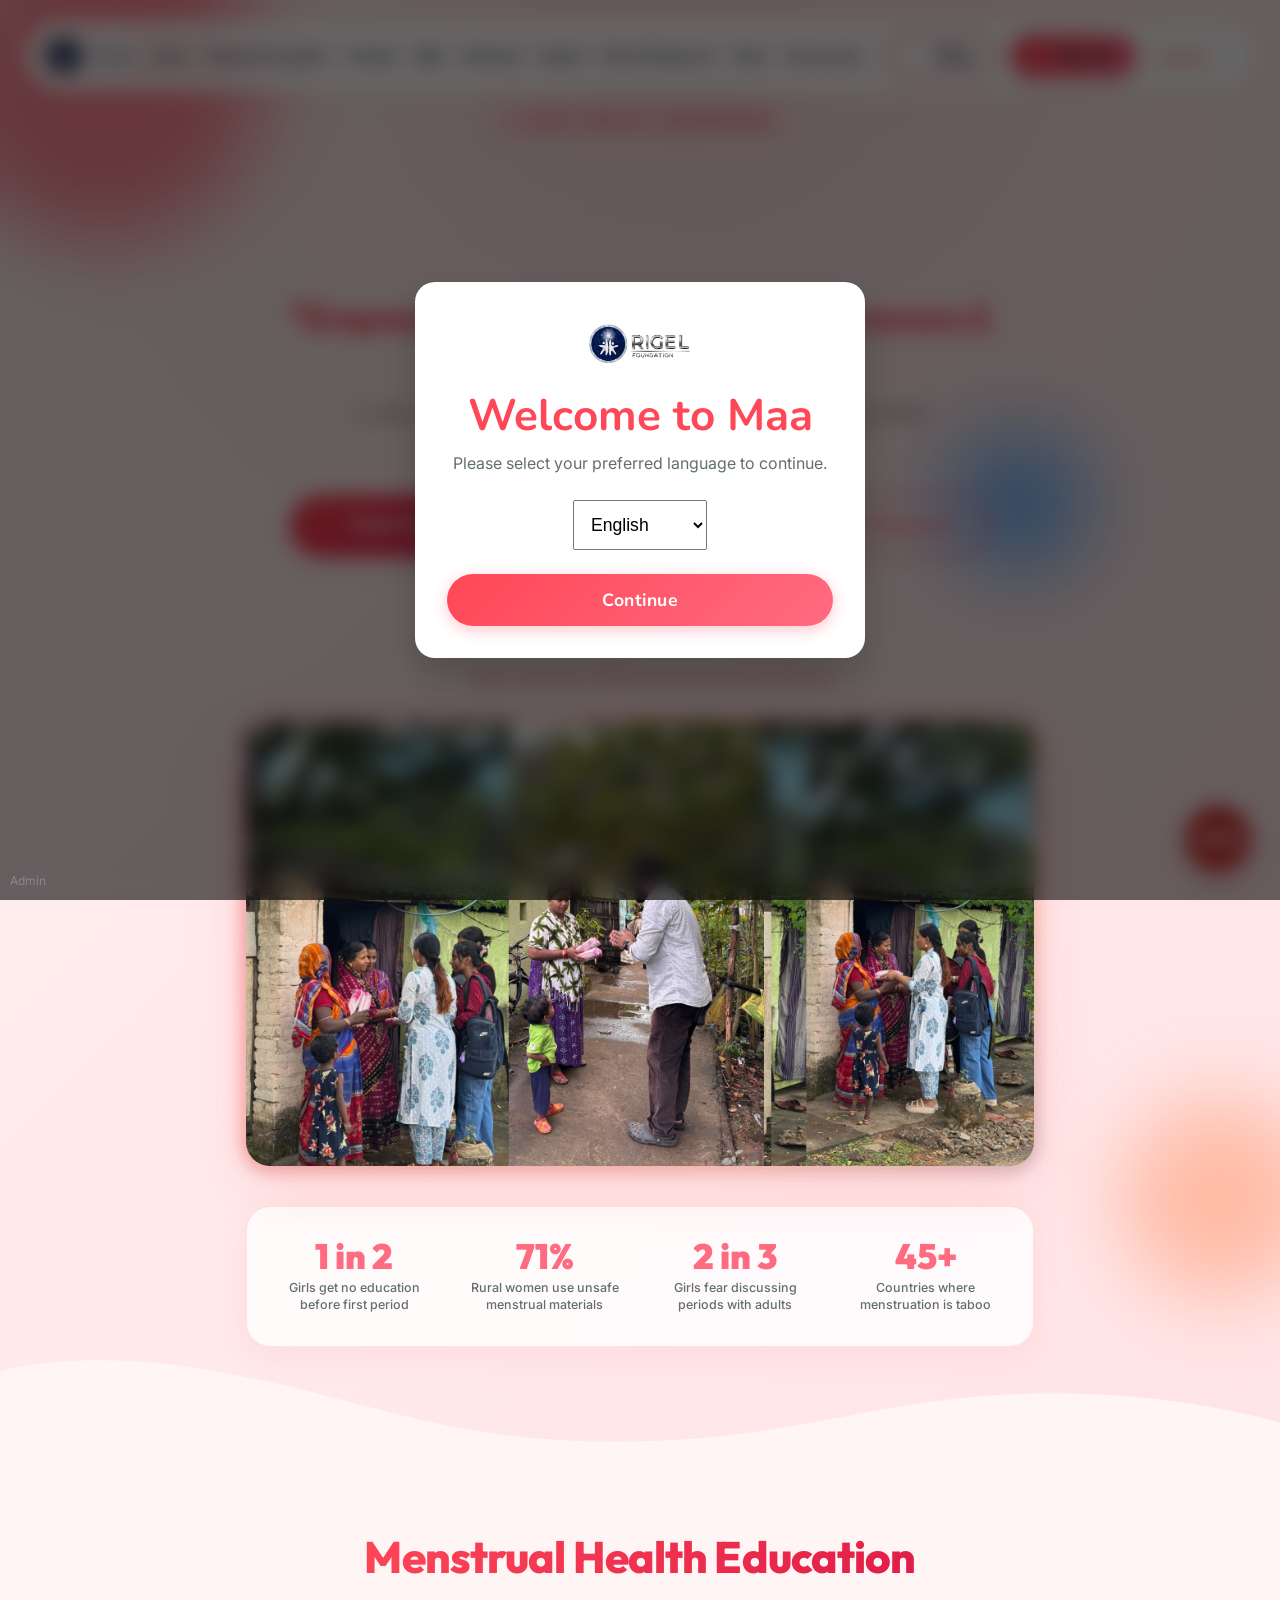
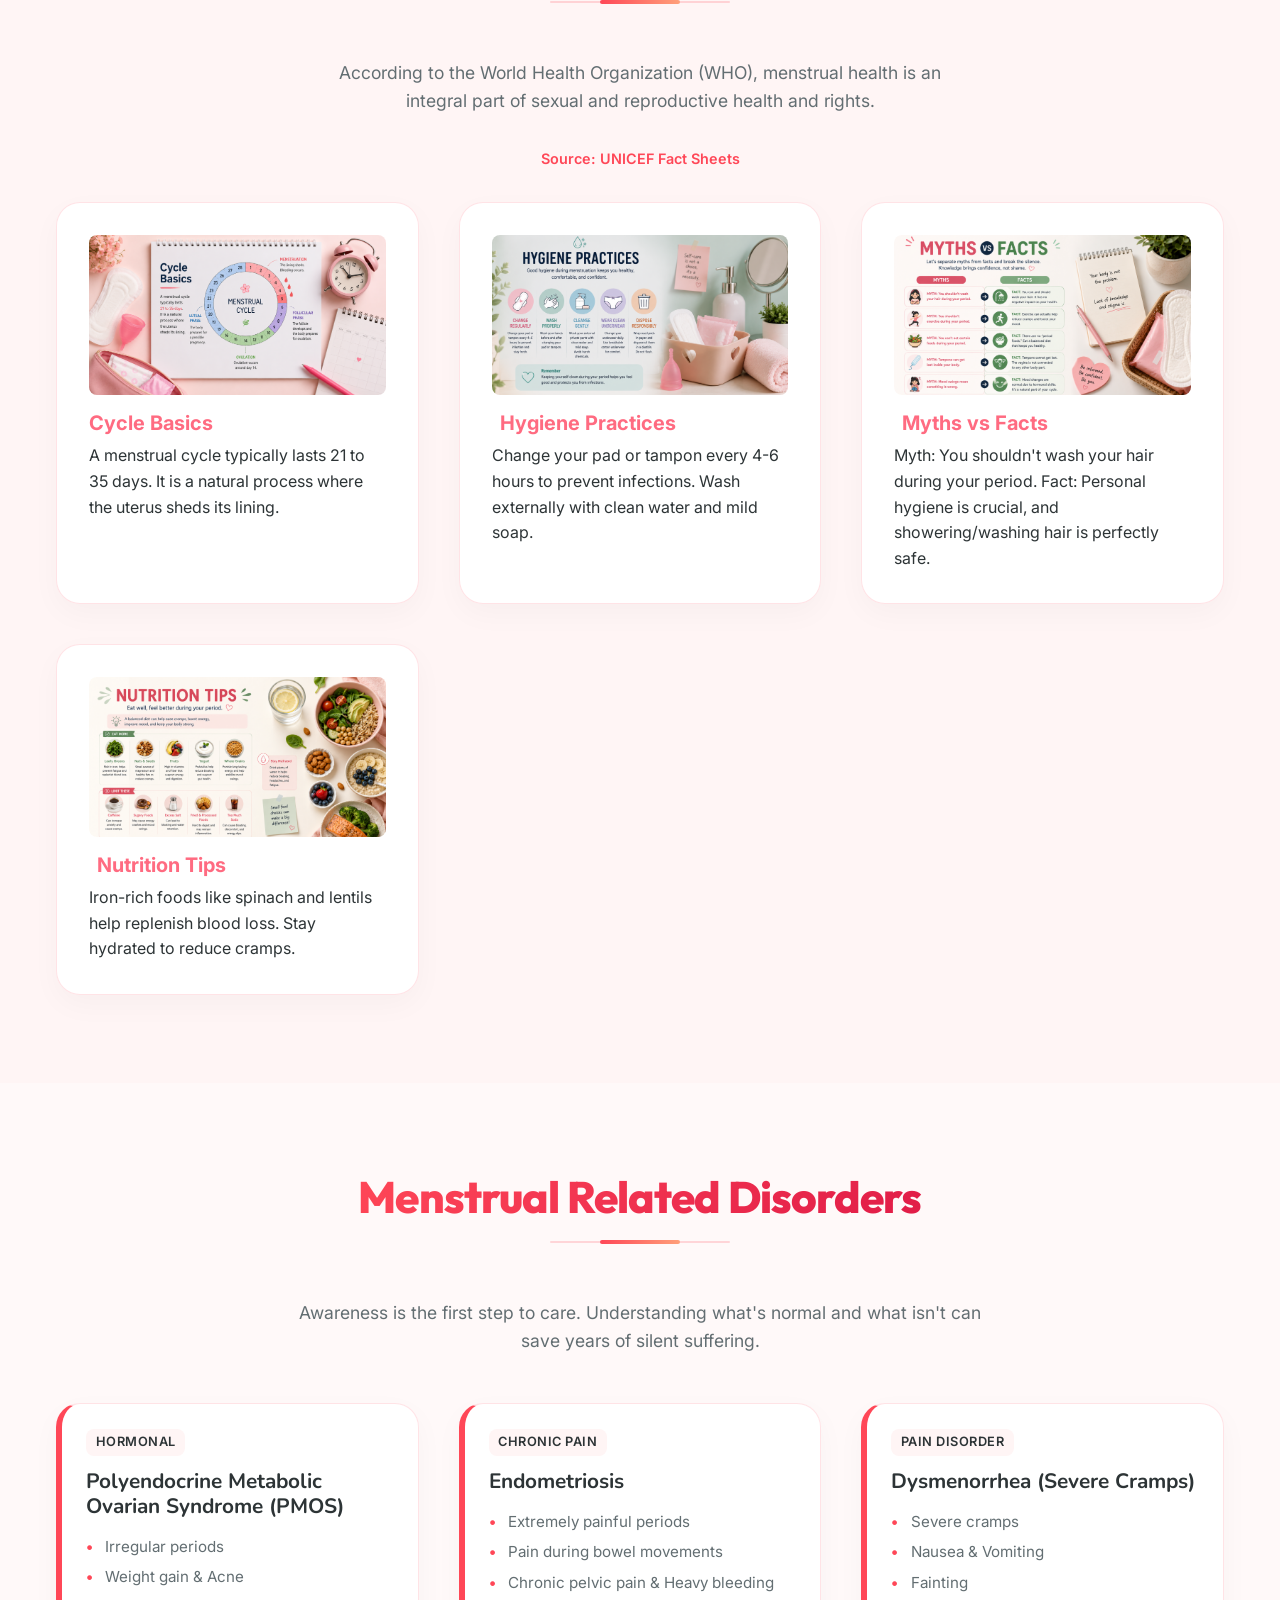
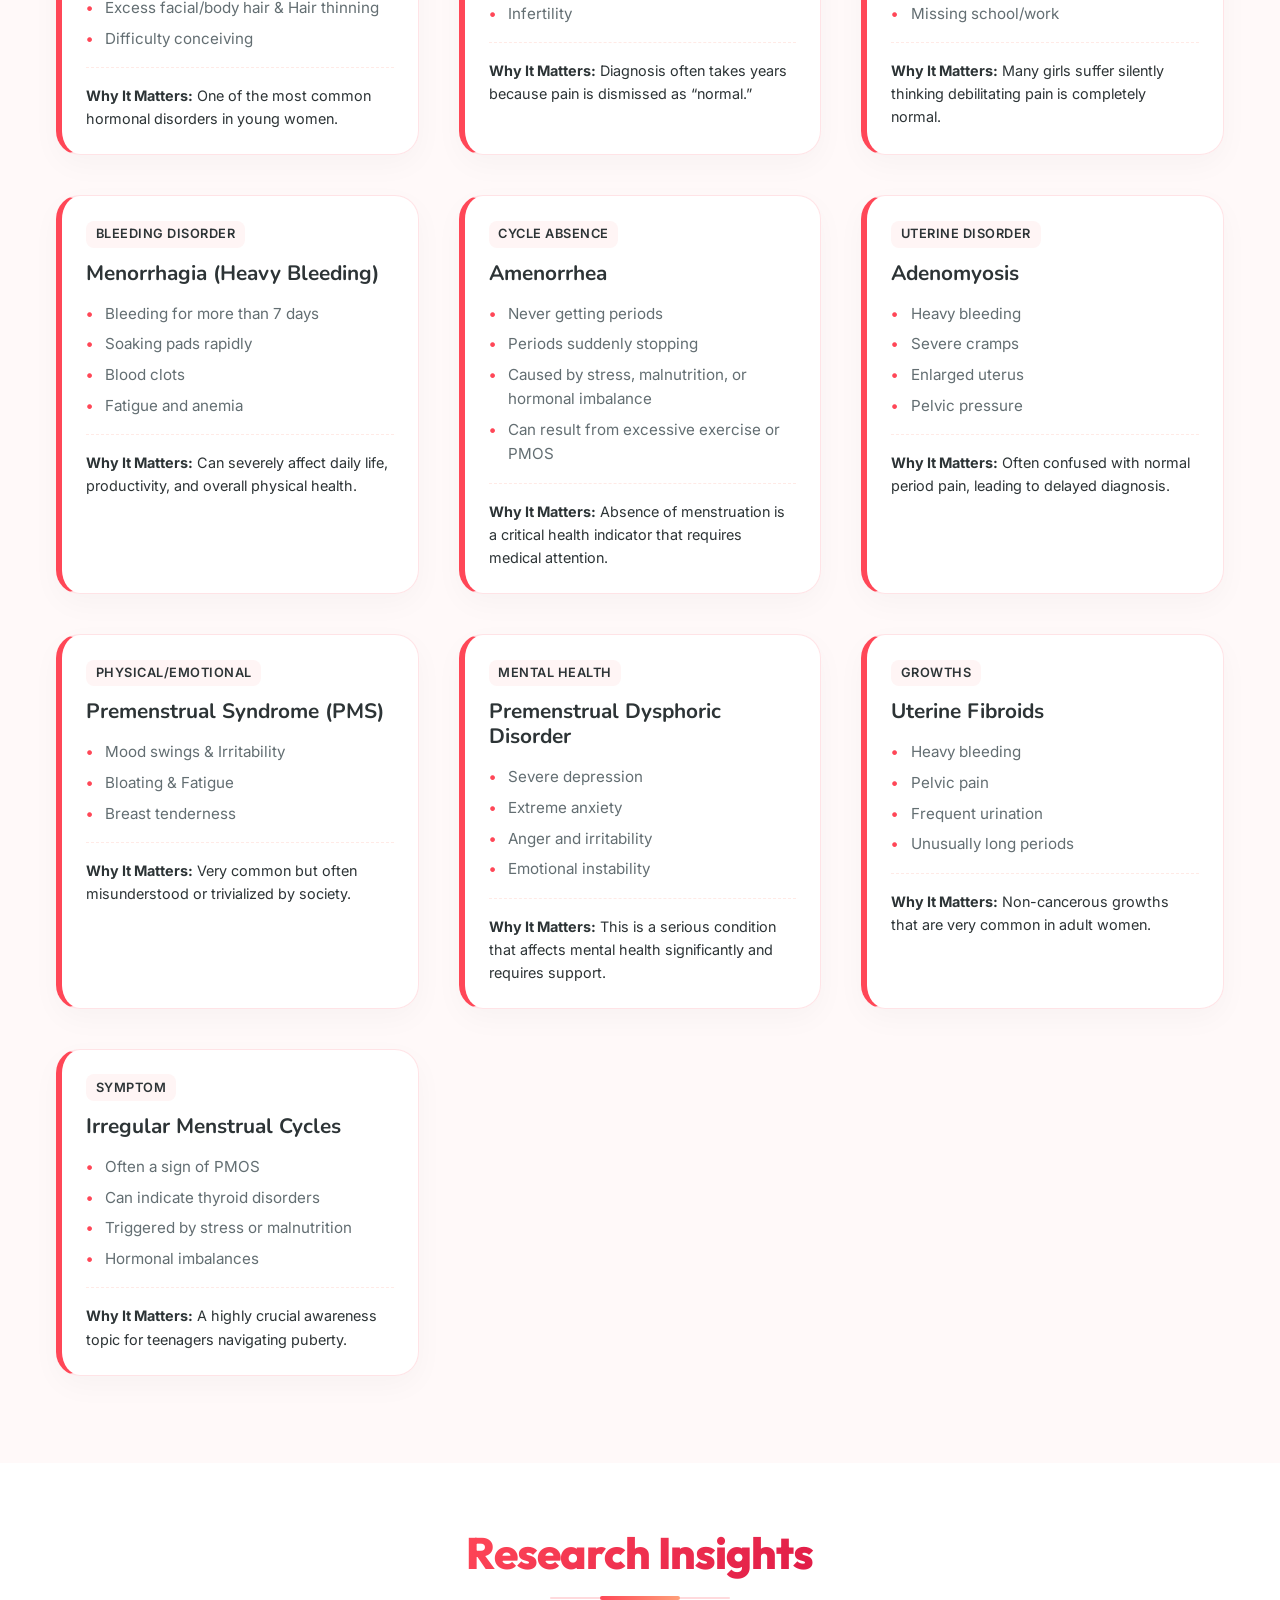
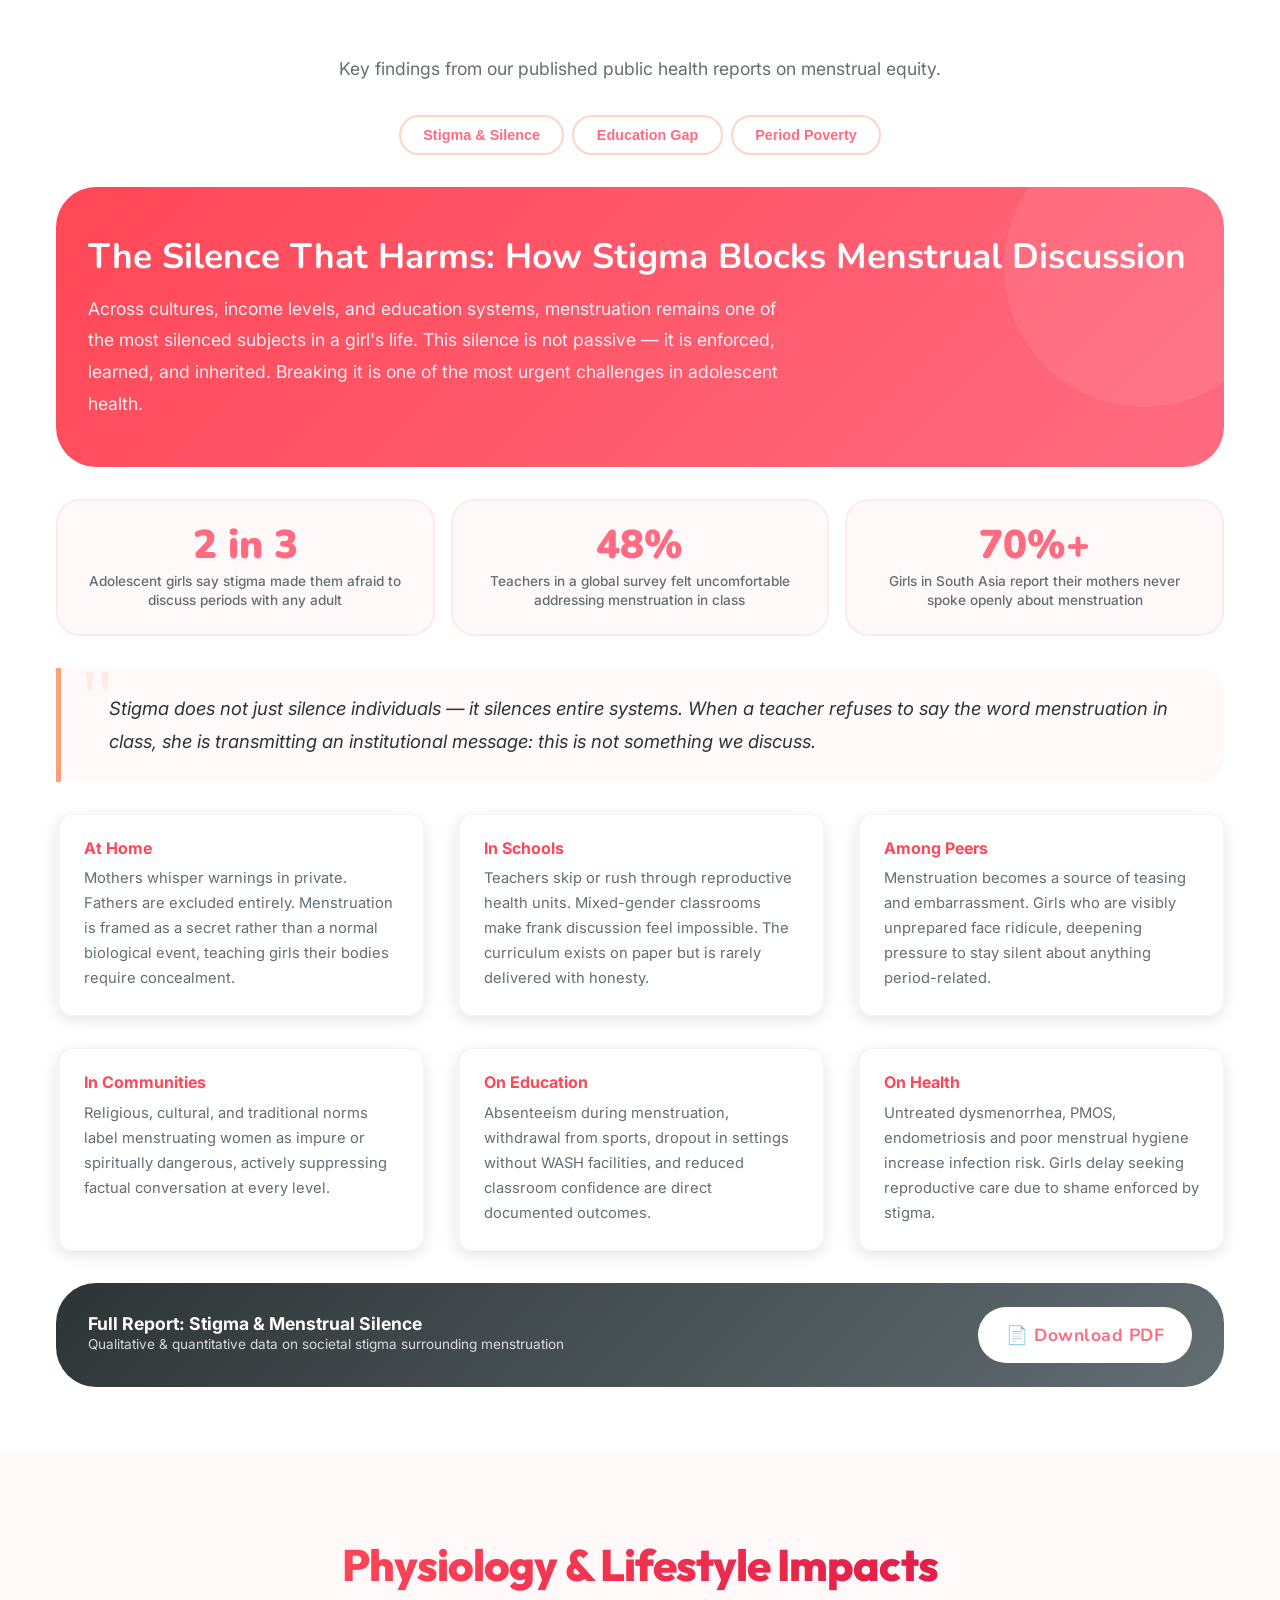
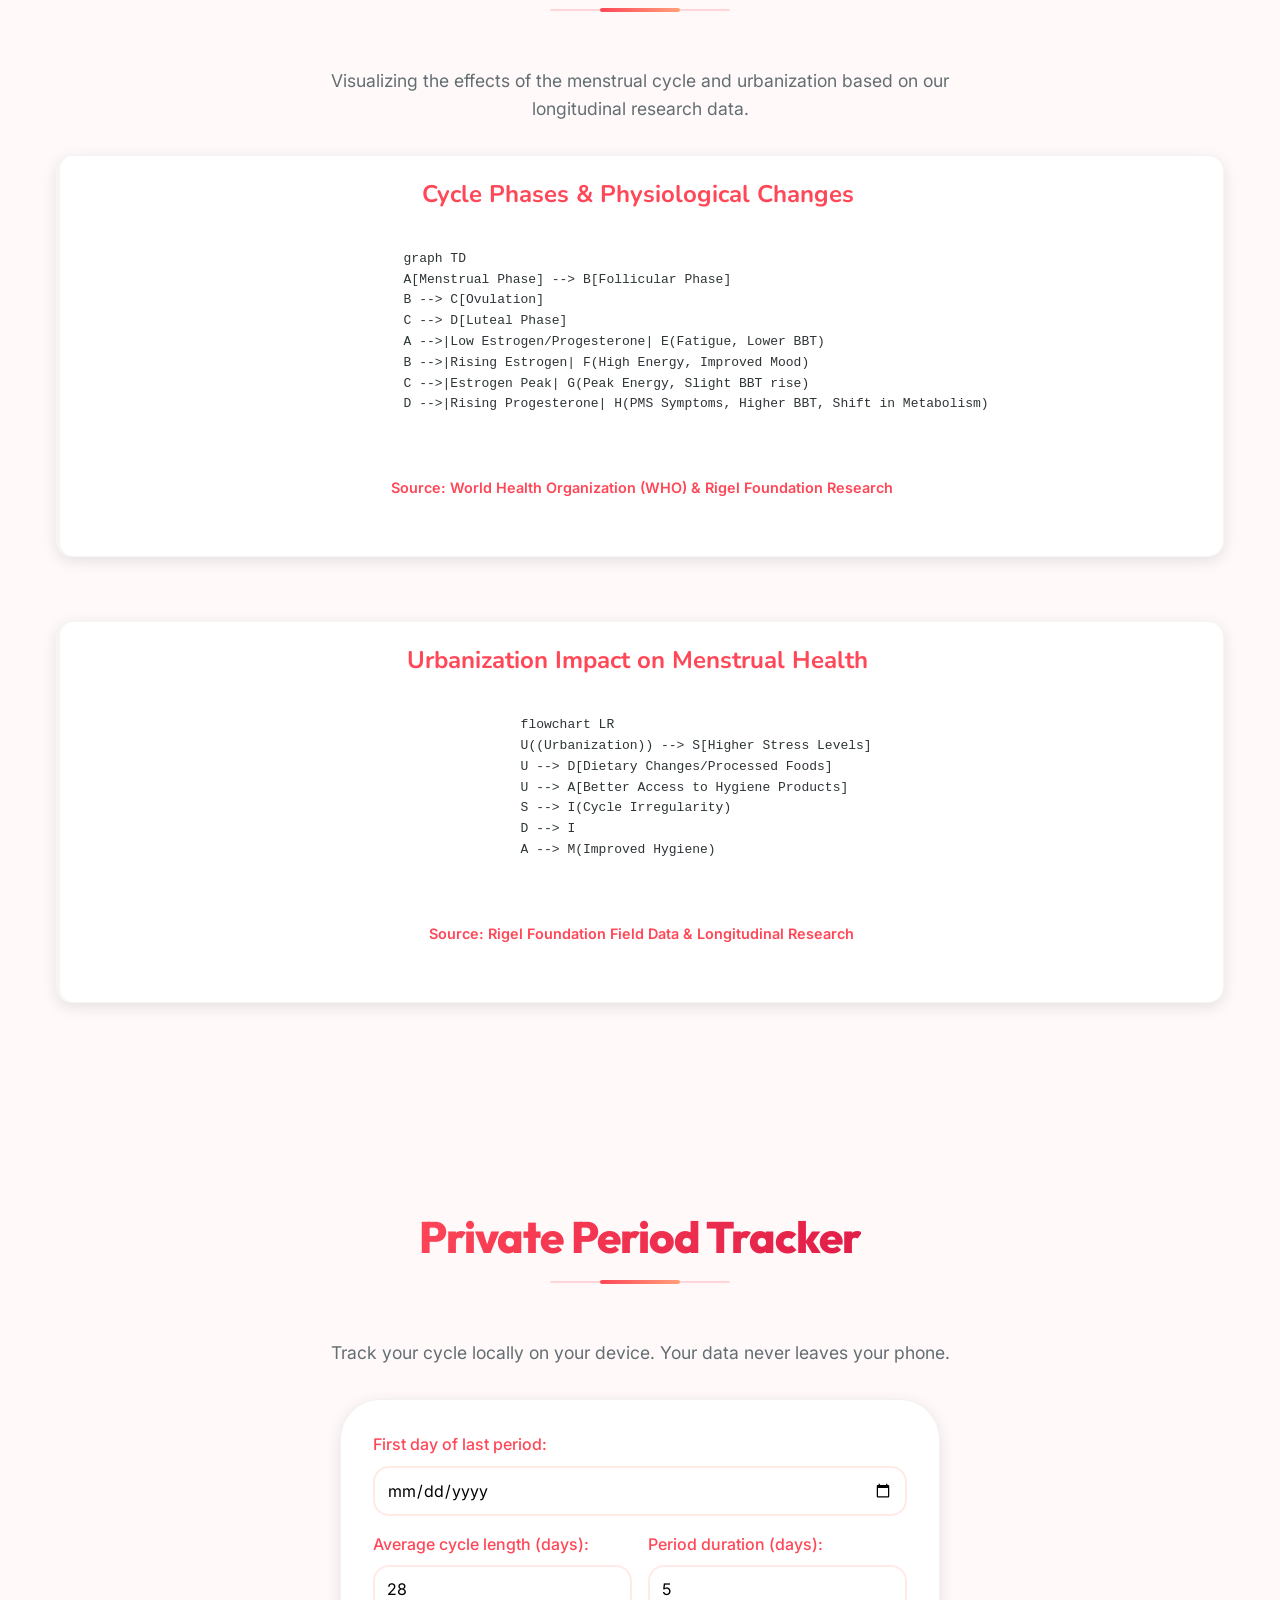
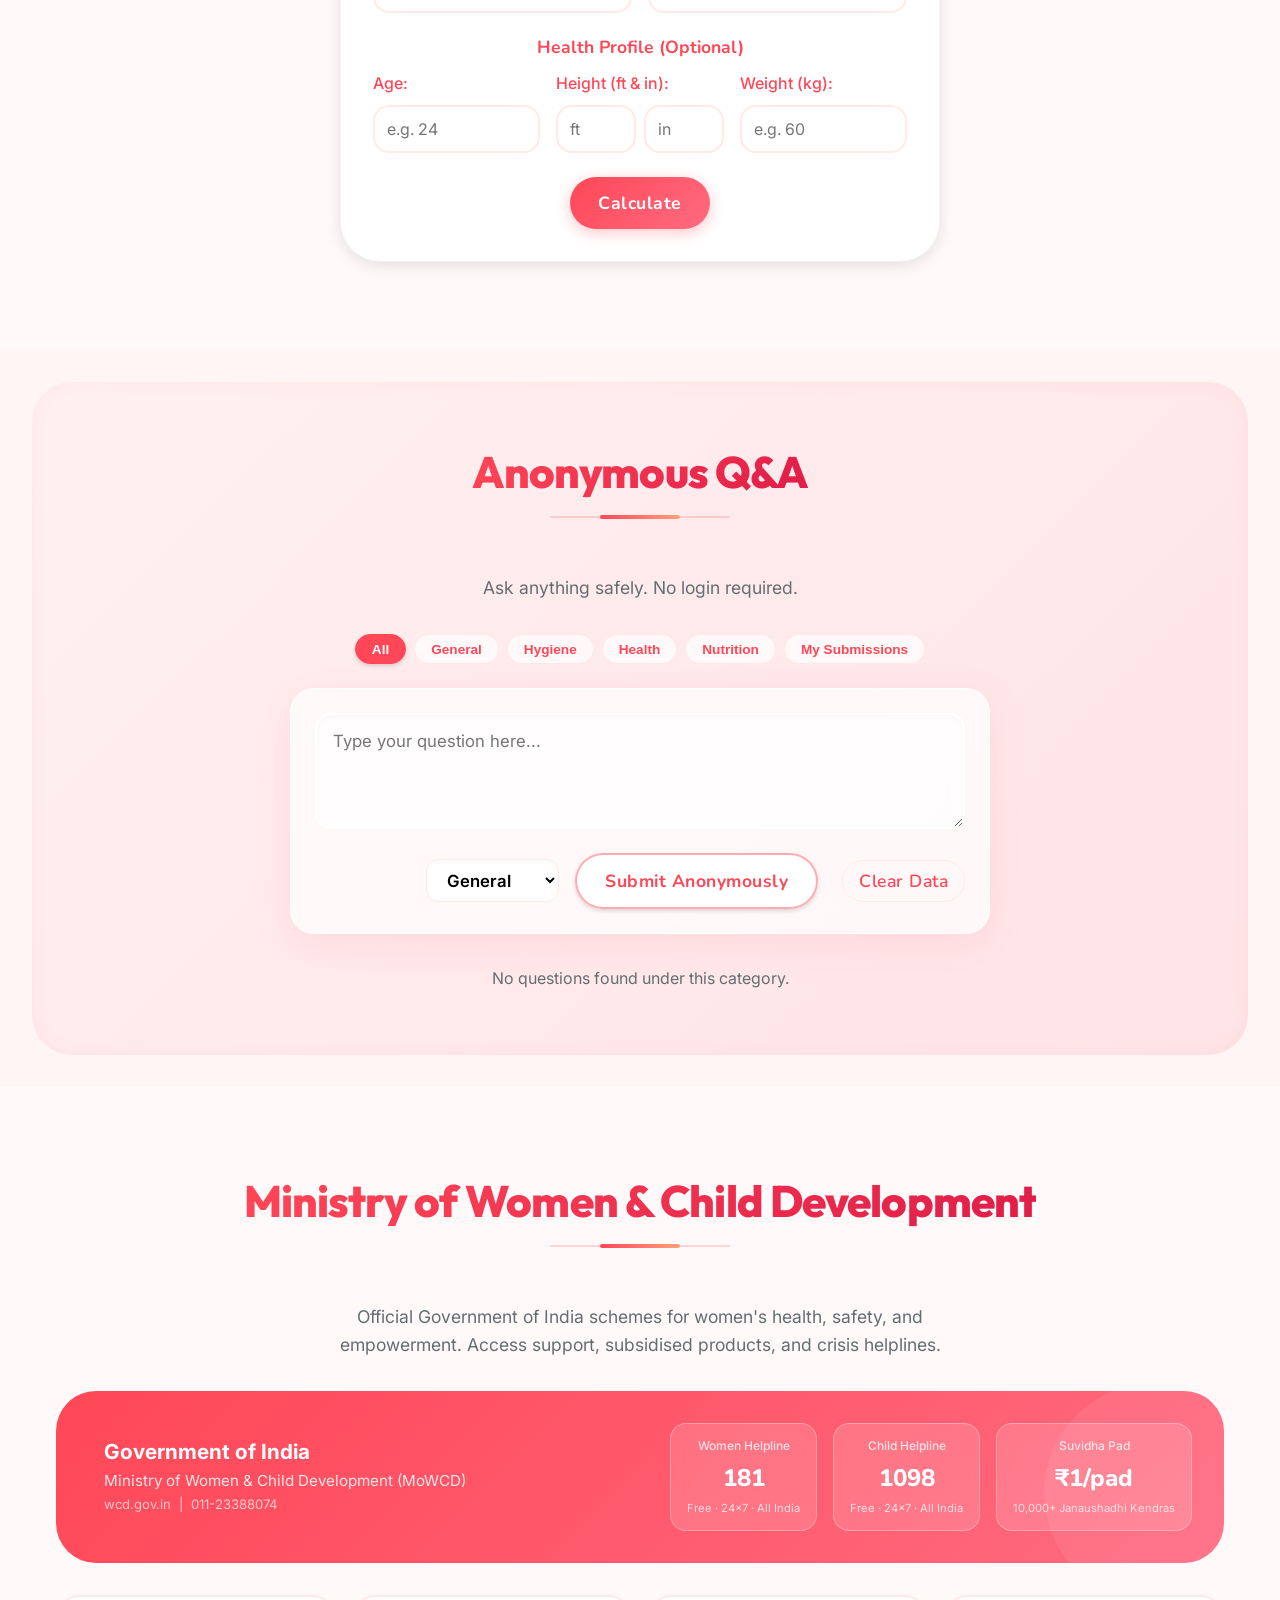
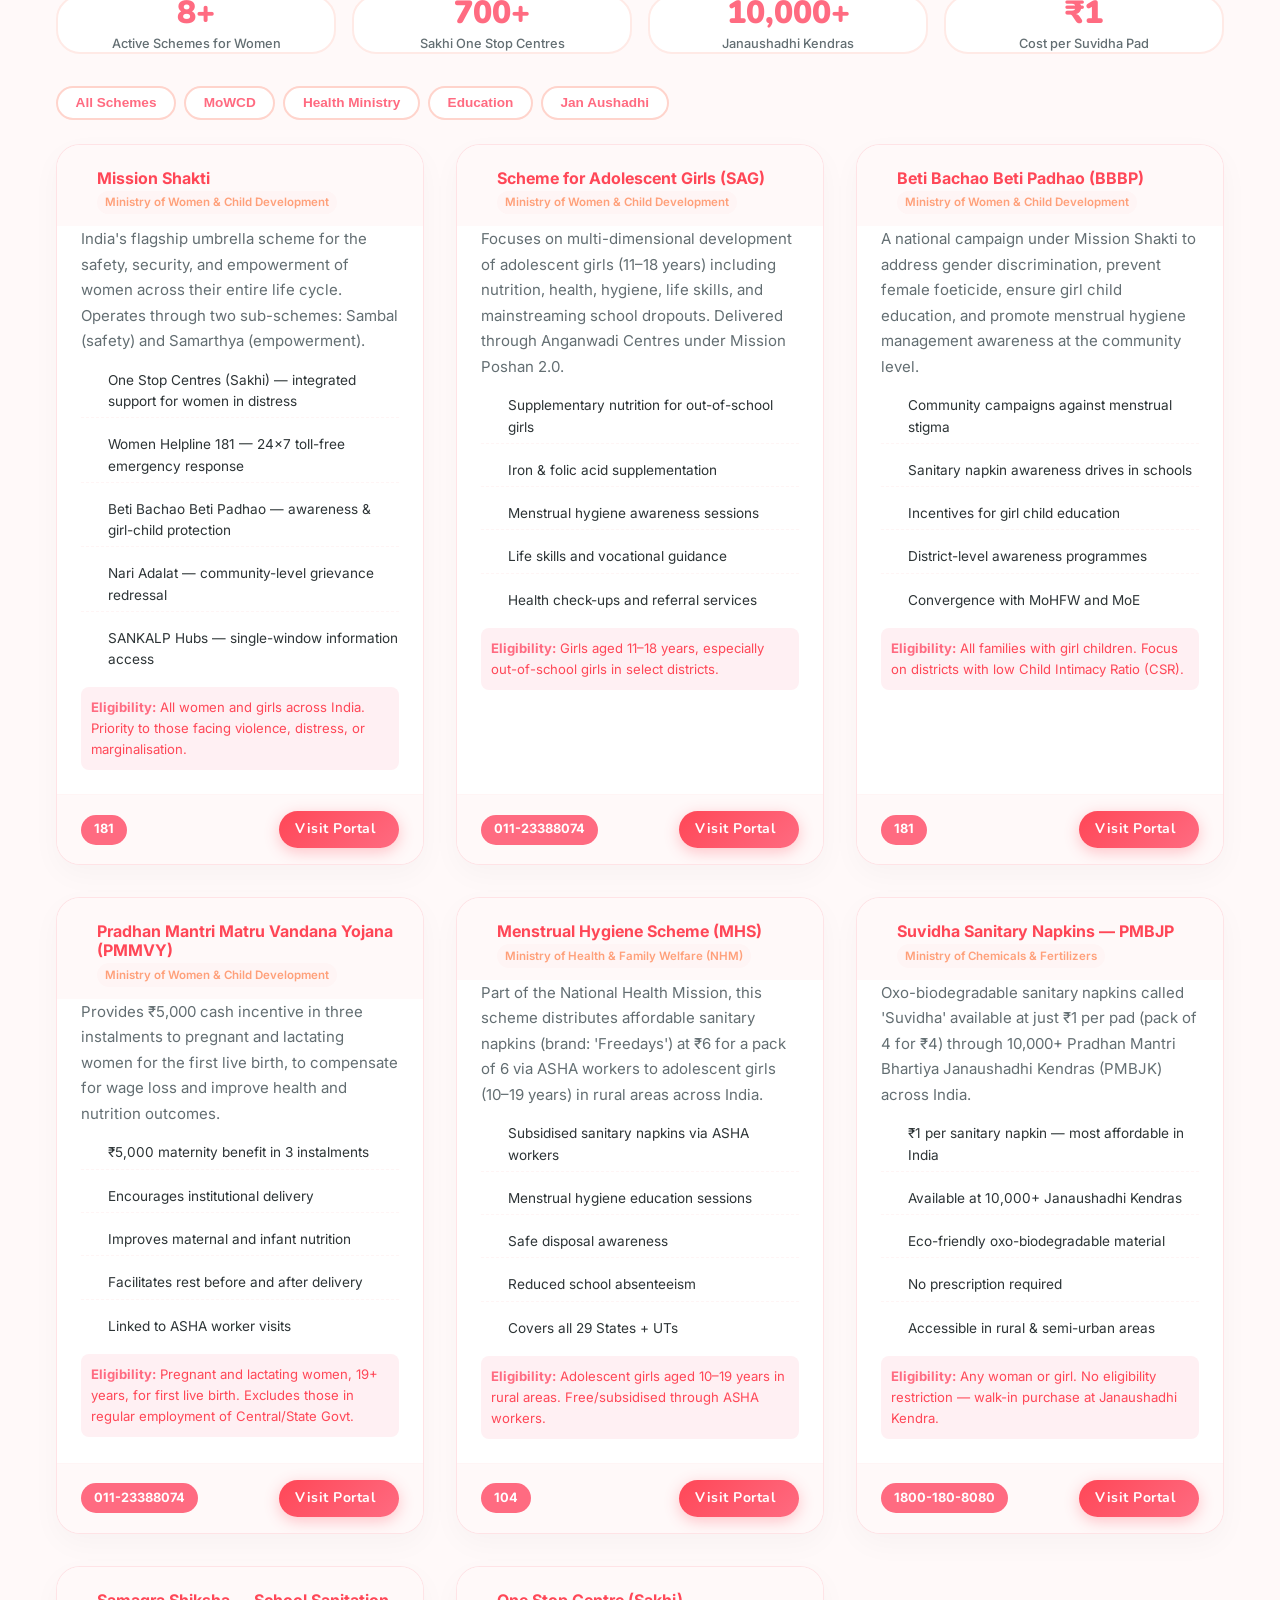
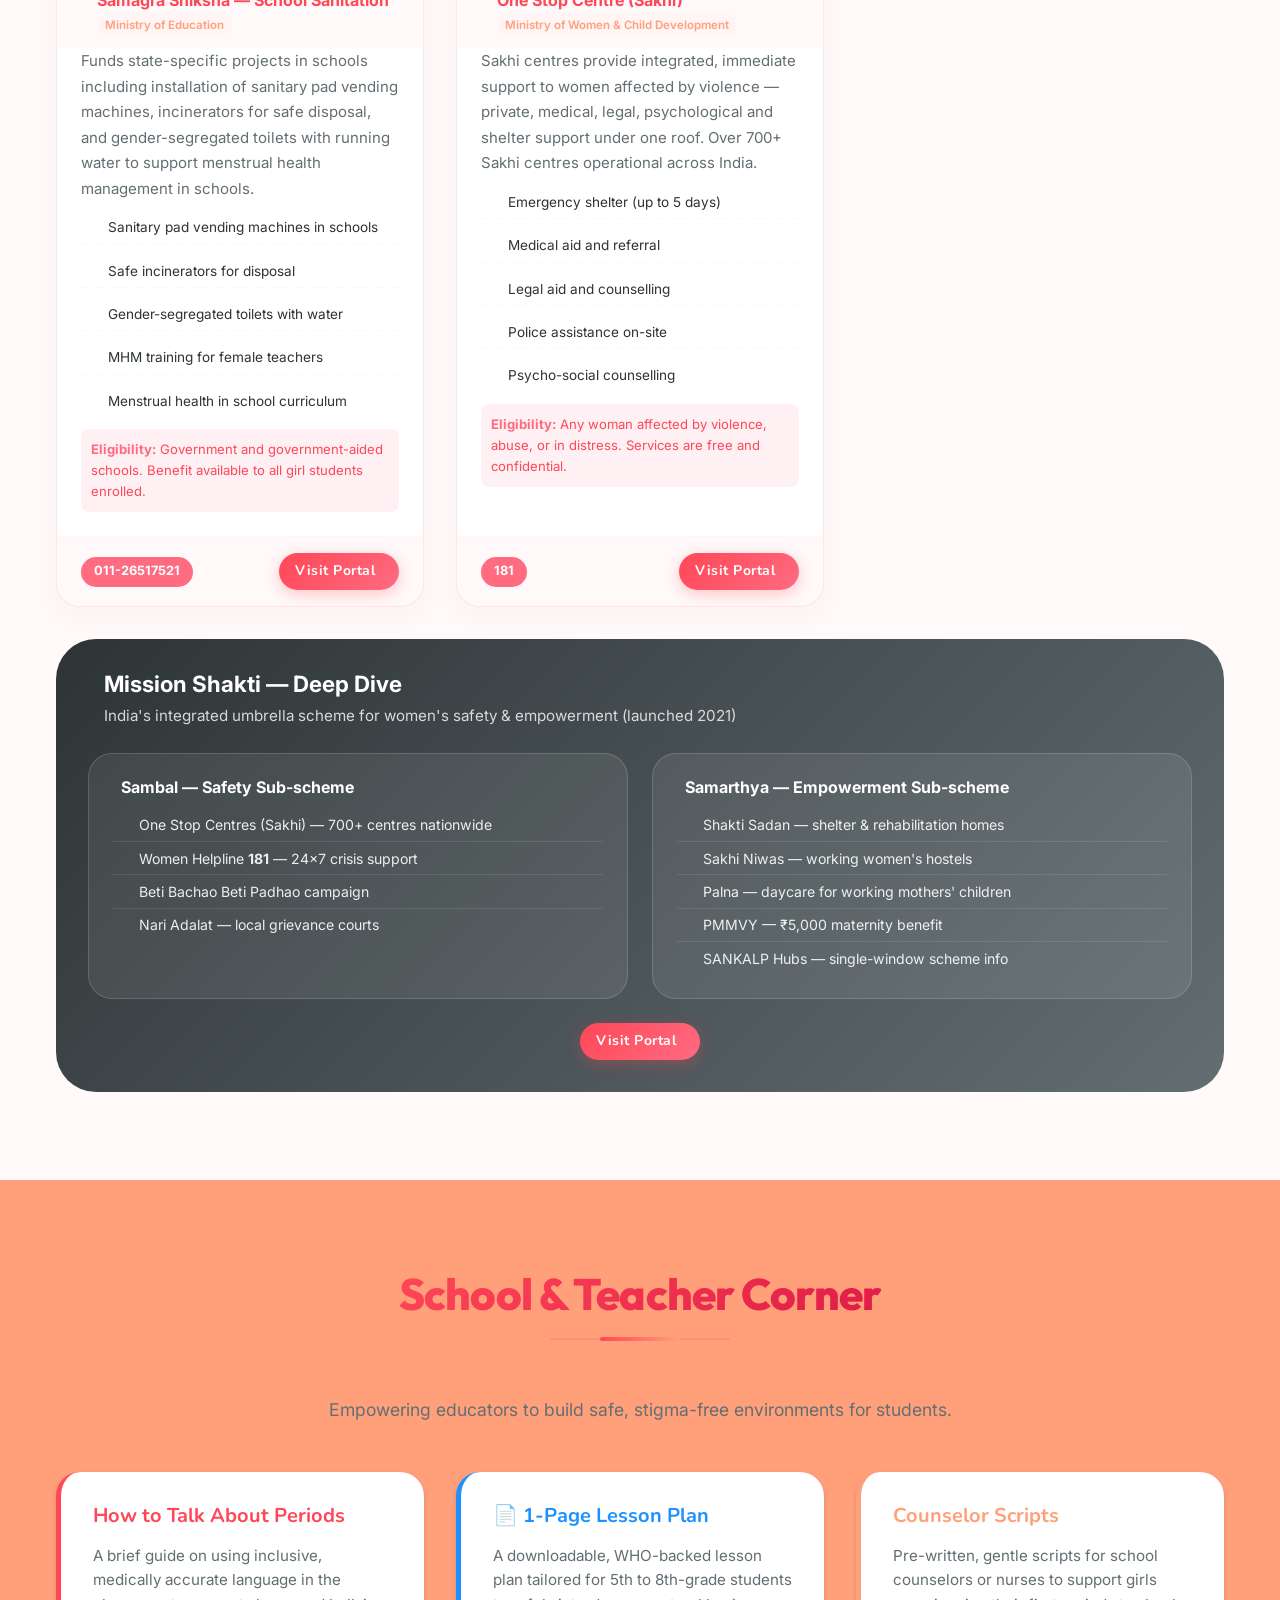
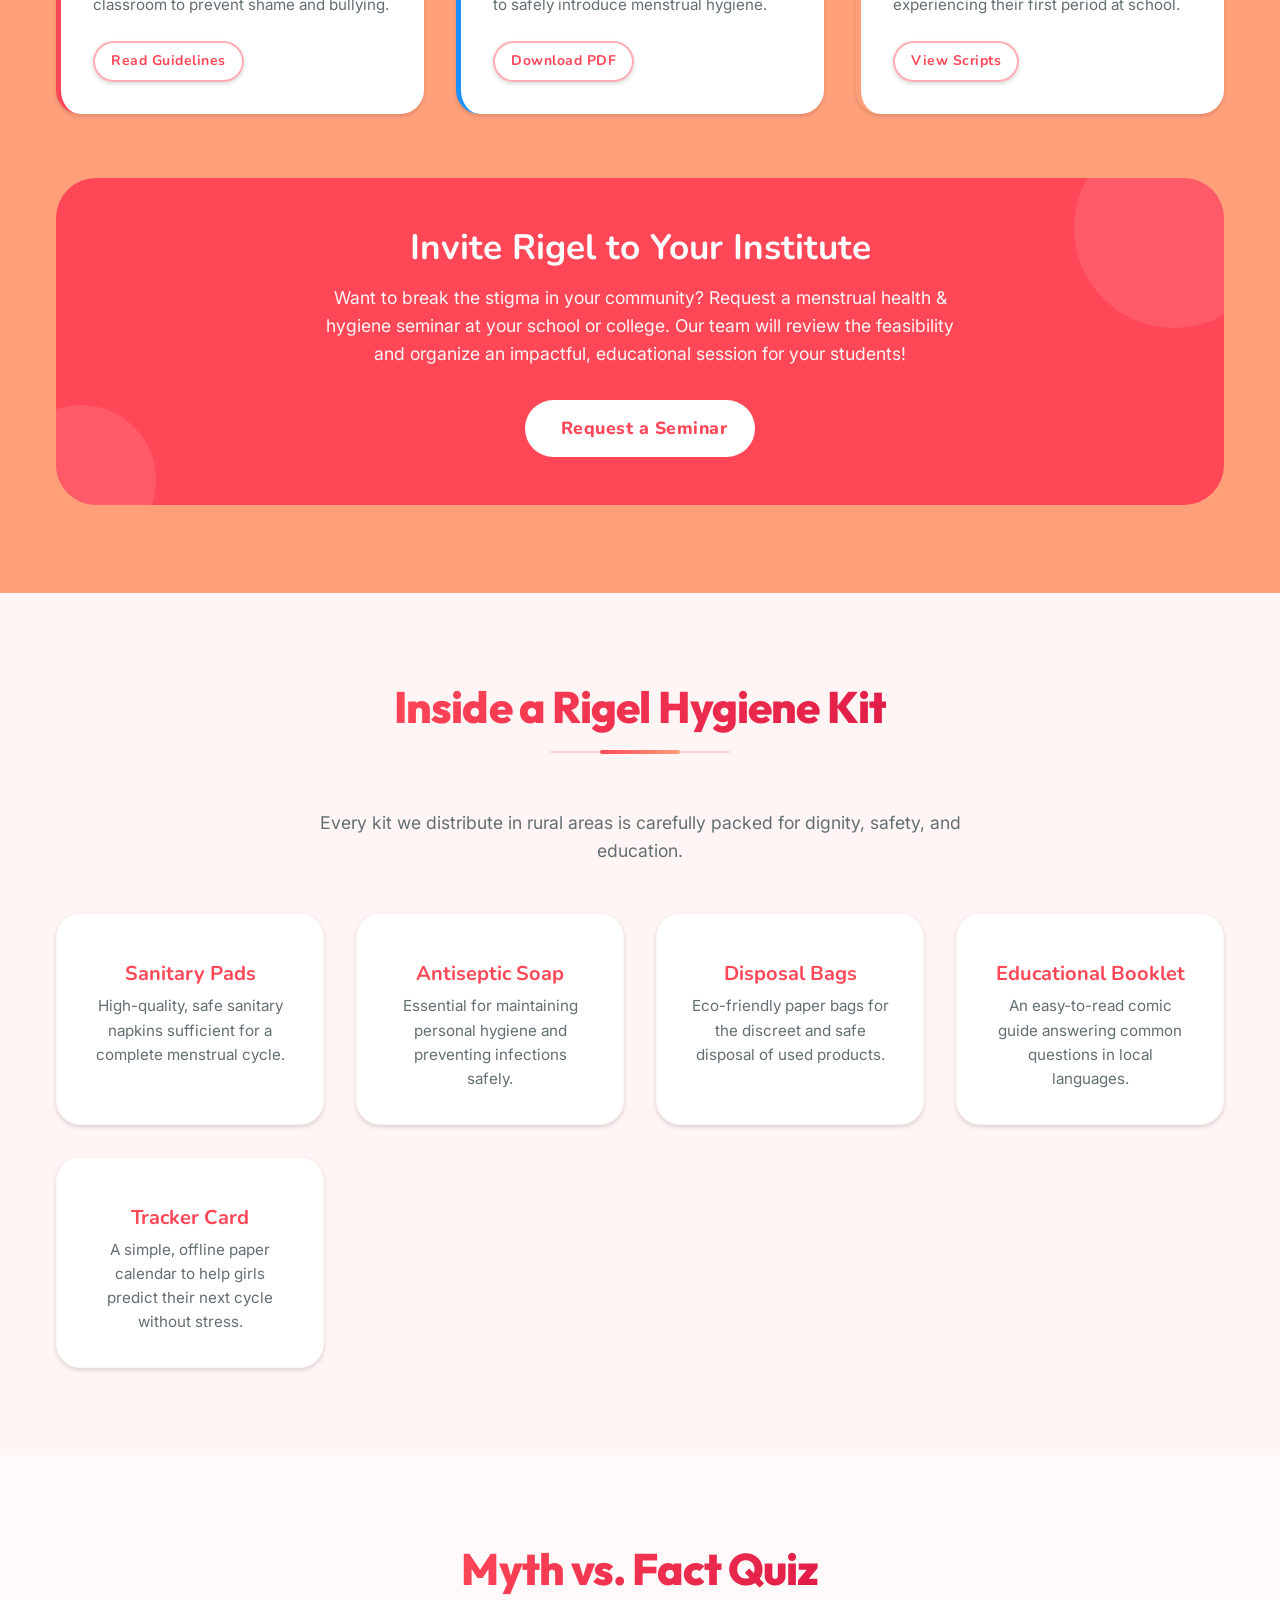
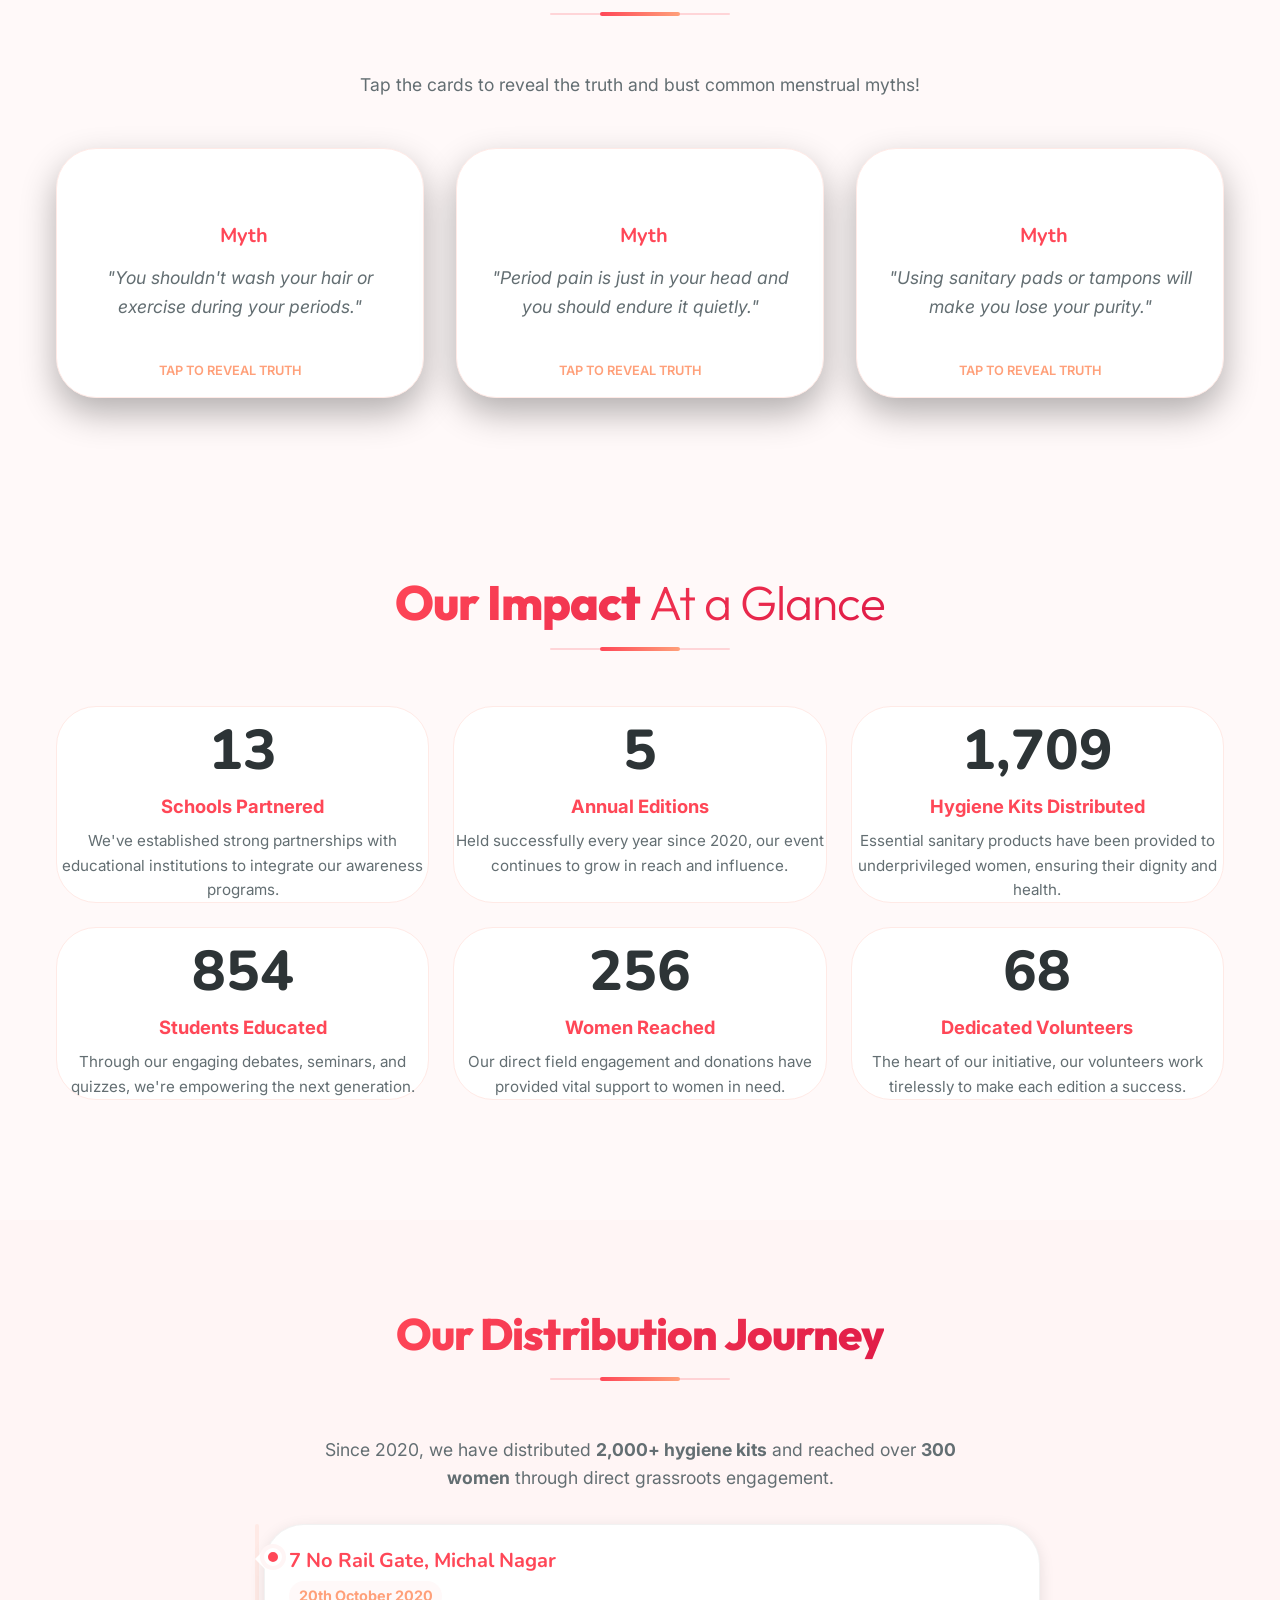
==== commit 51f39936: "Initial commit" ====
--- a/index.html
+++ b/index.html
@@ -1,1664 +1,2275 @@
-<!DOCTYPE html>
-<html lang="en">
-
-<head>
-  <meta charset="UTF-8">
-  <meta name="viewport" content="width=device-width, initial-scale=1.0">
-  <meta name="description"
-    content="Maa by Rigel — Menstrual health awareness, education, and support for women across India.">
-  <meta name="theme-color" content="#dc2626">
-  <title>Maa by Rigel | Menstrual Health Awareness & Support</title>
-  <link rel="stylesheet" href="styles.css">
-  <script src="https://unpkg.com/lucide@latest"></script>
-</head>
-
-<body>
-
-  <!-- Testing Mode Banner -->
-  <div id="testing-mode-banner"
-    style="display: none; background: #fbbf24; color: #78350f; text-align: center; padding: 0.25rem; font-weight: bold; position: fixed; top: 0; left: 0; width: 100%; z-index: 2000; font-family: var(--font-sans); font-size: 0.85rem; display: flex; align-items: center; justify-content: center; gap: 0.5rem;">
-    <i data-lucide="alert-triangle"></i> This website is currently in TESTING MODE. Features may be incomplete or unstable. <i data-lucide="alert-triangle"></i>
-  </div>
-
-  <!-- Header -->
-  <header id="site-header">
-    <div class="header-container">
-      <a href="#" class="logo">
-        <img src="media/rigel%20circle%20logo.png" alt="Rigel Logo"
-          style="height: 50px; width: auto; object-fit: contain;">
-      </a>
-      <nav id="desktop-nav">
-        <ul>
-          <li><a href="#home" data-i18n="nav.home">Home</a></li>
-          <li><a href="#learn" data-i18n="nav.learn">Learn</a></li>
-          <li><a href="#insights-pdf">Research Insights</a></li>
-          <li><a href="#tracker" data-i18n="nav.tracker">Tracker</a></li>
-          <li><a href="#qa" data-i18n="nav.qa">Q&amp;A</a></li>
-          <li><a href="#schemes" data-i18n="nav.schemes">Schemes</a></li>
-          <li><a href="#impact" data-i18n="nav.impact">Impact</a></li>
-          <li><a href="#research" data-i18n="nav.research">Data &amp; Reports</a></li>
-          <li><a href="#team" data-i18n="nav.team">Team</a></li>
-          <li style="display: flex; align-items: center; margin-left: 1rem;"><a href="donate.html" class="btn btn-primary pulse" style="padding: 0.5rem 1.2rem; font-size: 1rem; font-weight: 800; white-space: nowrap;"><i data-lucide="heart" style="width:18px; height:18px;"></i> Donate</a></li>
-        </ul>
-      </nav>
-      <div class="header-controls">
-        <select id="lang-selector" aria-label="Select Language">
-          <option value="en">English</option>
-          <option value="as">Assamese</option>
-          <option value="bn">Bengali</option>
-          <option value="brx">Bodo</option>
-          <option value="doi">Dogri</option>
-          <option value="gu">Gujarati</option>
-          <option value="hi">Hindi</option>
-          <option value="kn">Kannada</option>
-          <option value="ks">Kashmiri</option>
-          <option value="gom">Konkani</option>
-          <option value="mai">Maithili</option>
-          <option value="ml">Malayalam</option>
-          <option value="mni">Manipuri</option>
-          <option value="mr">Marathi</option>
-          <option value="ne">Nepali</option>
-          <option value="or">Odia</option>
-          <option value="pa">Punjabi</option>
-          <option value="sa">Sanskrit</option>
-          <option value="sat">Santali</option>
-          <option value="sd">Sindhi</option>
-          <option value="ta">Tamil</option>
-          <option value="te">Telugu</option>
-          <option value="ur">Urdu</option>
-        </select>
-        <button id="menu-toggle" aria-expanded="false" aria-label="Toggle Menu">
-          <span class="bar"></span><span class="bar"></span><span class="bar"></span>
-        </button>
-      </div>
-    </div>
-    <div id="mobile-menu" role="dialog" aria-modal="true" class="hidden">
-      <ul>
-        <li><a href="#home" class="mobile-link">Home</a></li>
-        <li><a href="#learn" class="mobile-link">Learn</a></li>
-        <li><a href="#insights-pdf" class="mobile-link">Research Insights</a></li>
-        <li><a href="#tracker" class="mobile-link">Tracker</a></li>
-        <li><a href="#qa" class="mobile-link">Q&amp;A</a></li>
-        <li><a href="#schemes" class="mobile-link">Schemes</a></li>
-        <li><a href="#impact" class="mobile-link">Impact</a></li>
-        <li><a href="#research" class="mobile-link">Data &amp; Reports</a></li>
-        <li><a href="#team" class="mobile-link">Team</a></li>
-        <li style="margin-top: 1rem;"><a href="donate.html" class="btn btn-primary pulse" style="display: flex; justify-content: center; font-weight: 800; text-align: center;"><i data-lucide="heart"></i>
-            Donate</a></li>
-      </ul>
-    </div>
-  </header>
-
-  <main>
-    <!-- Hero -->
-    <section id="home" class="hero fade-in-up">
-      <div class="hero-shapes">
-        <div class="shape shape-1"></div>
-        <div class="shape shape-2"></div>
-        <div class="shape shape-3"></div>
-      </div>
-      <div class="hero__content">
-        <div class="hero__badge" data-i18n="hero.badge">🌸 Safe · Private · Empowering</div>
-        <h1 style="font-size: clamp(4rem, 10vw, 7rem); margin-bottom: 0; line-height: 1.1;"><span class="text-gradient"
-            style="font-weight: 900;">MAA</span></h1>
-        <h2 data-i18n="hero.headline"
-          style="font-family: var(--font-display); font-size: clamp(1rem, 2.8vw, 1.8rem); color: var(--red-800); margin-top: 0.5rem; margin-bottom: var(--space-4); white-space: nowrap;">
-          "Empowering Women Through Awareness &amp; Care"</h2>
-        <p class="hero__subtext" data-i18n="hero.subtext">A safe, private space to learn, track, and connect — backed by
-          WHO guidelines and Government of India resources.</p>
-        <div class="hero__cta">
-          <a href="#tracker" class="btn btn-primary pulse"><i data-lucide="droplet"></i> Track Period</a>
-          <a href="#qa" class="btn btn-secondary"><i data-lucide="message-circle"></i> Ask Anonymously</a>
-          <a href="#insights-pdf" class="btn btn-ghost"><i data-lucide="bar-chart-2"></i> View Research</a>
-        </div>
-        <p class="hero__tagline"><i data-lucide="heart"></i> You're not alone. Millions of women stand with you.</p>
-        <div class="hero-image-placeholder">
-          <img src="media/Hero.png" alt="Women supporting women"
-            style="width: 100%; height: auto; max-height: 500px; object-fit: cover; object-position: center 20%; border-radius: 24px; box-shadow: 0 12px 32px rgba(0,0,0,0.1); margin-top: 2rem;">
-        </div>
-        <div class="hero-stats">
-          <div class="hero-stat">
-            <div class="hero-stat-num">1 in 2</div>
-            <div class="hero-stat-label">Girls get no education<br>before first period</div>
-          </div>
-          <div class="hero-stat">
-            <div class="hero-stat-num">71%</div>
-            <div class="hero-stat-label">Rural women use unsafe<br>menstrual materials</div>
-          </div>
-          <div class="hero-stat">
-            <div class="hero-stat-num">2 in 3</div>
-            <div class="hero-stat-label">Girls fear discussing<br>periods with adults</div>
-          </div>
-          <div class="hero-stat">
-            <div class="hero-stat-num">45+</div>
-            <div class="hero-stat-label">Countries where<br>menstruation is taboo</div>
-          </div>
-        </div>
-      </div>
-      <div class="custom-shape-divider-bottom">
-        <svg data-name="Layer 1" xmlns="http://www.w3.org/2000/svg" viewBox="0 0 1200 120" preserveAspectRatio="none">
-          <path
-            d="M321.39,56.44c58-10.79,114.16-30.13,172-41.86,82.39-16.72,168.19-17.73,250.45-.39C823.78,31,906.67,72,985.66,92.83c70.05,18.48,146.53,26.09,214.34,3V0H0V27.35A600.21,600.21,0,0,0,321.39,56.44Z"
-            class="shape-fill"></path>
-        </svg>
-      </div>
-    </section>
-
-    <!-- Learn -->
-    <section id="learn" class="section fade-in-up">
-      <div class="container">
-        <h2 class="section-title" data-i18n="learn.title">Menstrual Health Education</h2>
-        <p class="section-subtitle" data-i18n="learn.subtitle">According to the World Health Organization (WHO),
-          menstrual health is an integral part of sexual and reproductive health and rights.</p>
-        <a href="https://www.unicef.org/press-releases/fact-sheet-menstrual-health-and-hygiene-management-still-out-reach-many" target="_blank" rel="noopener"
-          class="link-source">Source: UNICEF Fact Sheets <i data-lucide="arrow-up-right"></i></a>
-        <div class="grid" id="learn-grid">
-          <div class="card learn-card">
-            <h3><i data-lucide="droplet"></i> The Basics of Menstruation</h3>
-            <p>Understand the science behind your period, the menstrual cycle timeline, and normal biological functions. Knowledge is your first step to health.</p>
-          </div>
-          <div class="card learn-card">
-            <h3><i data-lucide="package"></i> Hygiene & Product Choices</h3>
-            <p>Learn about different menstrual products—from pads and tampons to menstrual cups and cloth pads—and safe disposal practices.</p>
-          </div>
-          <div class="card learn-card">
-            <h3>🥑 Nutrition & Self-Care</h3>
-            <p>Discover foods that help alleviate cramps (like iron and magnesium), the importance of hydration, and what to avoid during your cycle.</p>
-          </div>
-          <div class="card learn-card">
-            <h3>🛑 Myths vs. Facts</h3>
-            <p>Bust common cultural taboos and myths. Menstruation is a natural biological process, not a reason for isolation or restriction.</p>
-          </div>
-          <div class="card learn-card">
-            <h3><i data-lucide="stethoscope"></i> When to See a Doctor</h3>
-            <p>Recognize red flags such as severe pain, abnormally heavy bleeding, consistently missing periods, or other signs that need medical care.</p>
-          </div>
-        </div>
-      </div>
-    </section>
-
-    <!-- Disorders Section -->
-    <section id="disorders" class="section bg-soft fade-in-up">
-      <div class="container">
-        <h2 class="section-title text-center">Menstrual Related Disorders</h2>
-        <p class="section-subtitle text-center" style="max-width: 700px; margin: 0 auto 3rem auto;">Awareness is the
-          first step to care. Understanding what's normal and what isn't can save years of silent suffering.</p>
-
-        <div class="grid" style="grid-template-columns: repeat(auto-fit, minmax(320px, 1fr)); gap: 2.5rem;">
-
-          <!-- 1. PCOS -->
-          <div class="card disorder-card" onclick="openDisorderModal('Polycystic Ovary Syndrome (PCOS/PCOD)', 'A hormonal disorder causing enlarged ovaries with small cysts on the outer edges, leading to irregular periods, excess hair growth, and sometimes fertility issues.')">
-            <span class="disorder-tag">Hormonal</span>
-            <h3>Polycystic Ovary Syndrome (PCOS/PCOD)</h3>
-            <ul>
-              <li>Irregular periods</li>
-              <li>Weight gain & Acne</li>
-              <li>Excess facial/body hair & Hair thinning</li>
-              <li>Difficulty conceiving</li>
-            </ul>
-            <p class="disorder-note"><strong>Why It Matters:</strong> One of the most common hormonal disorders in
-              young women.</p>
-          </div>
-
-          <!-- 2. Endometriosis -->
-          <div class="card disorder-card" onclick="openDisorderModal('Endometriosis', 'A painful condition where tissue similar to the lining inside the uterus grows outside it, often on the ovaries or fallopian tubes, causing severe pelvic pain.')">
-            <span class="disorder-tag">Chronic Pain</span>
-            <h3>Endometriosis</h3>
-            <ul>
-              <li>Extremely painful periods</li>
-              <li>Pain during bowel movements</li>
-              <li>Chronic pelvic pain & Heavy bleeding</li>
-              <li>Infertility</li>
-            </ul>
-            <p class="disorder-note"><strong>Why It Matters:</strong> Diagnosis often takes years because pain is
-              dismissed as “normal.”</p>
-          </div>
-
-          <!-- 3. Dysmenorrhea -->
-          <div class="card disorder-card" onclick="openDisorderModal('Dysmenorrhea (Severe Cramps)', 'Severe and frequent menstrual cramps and pelvic pain associated with menstruation that significantly interferes with daily activities.')">
-            <span class="disorder-tag">Pain Disorder</span>
-            <h3>Dysmenorrhea (Severe Cramps)</h3>
-            <ul>
-              <li>Severe cramps</li>
-              <li>Nausea & Vomiting</li>
-              <li>Fainting</li>
-              <li>Missing school/work</li>
-            </ul>
-            <p class="disorder-note"><strong>Why It Matters:</strong> Many girls suffer silently thinking
-              debilitating pain is completely normal.</p>
-          </div>
-
-          <!-- 4. Menorrhagia -->
-          <div class="card disorder-card" onclick="openDisorderModal('Menorrhagia (Heavy Bleeding)', 'Menstrual periods with abnormally heavy or prolonged bleeding that can lead to fatigue, anemia, and disruption of normal life.')">
-            <span class="disorder-tag">Bleeding Disorder</span>
-            <h3>Menorrhagia (Heavy Bleeding)</h3>
-            <ul>
-              <li>Bleeding for more than 7 days</li>
-              <li>Soaking pads rapidly</li>
-              <li>Blood clots</li>
-              <li>Fatigue and anemia</li>
-            </ul>
-            <p class="disorder-note"><strong>Why It Matters:</strong> Can severely affect daily life, productivity, and overall
-              physical health.</p>
-          </div>
-
-          <!-- 5. Amenorrhea -->
-          <div class="card disorder-card" onclick="openDisorderModal('Amenorrhea', 'The absence of menstruation. It can be primary (never starting periods by age 15) or secondary (missing three or more periods in a row).')">
-            <span class="disorder-tag">Cycle Absence</span>
-            <h3>Amenorrhea</h3>
-            <ul>
-              <li>Never getting periods</li>
-              <li>Periods suddenly stopping</li>
-              <li>Caused by stress, malnutrition, or hormonal imbalance</li>
-              <li>Can result from excessive exercise or PCOS</li>
-            </ul>
-            <p class="disorder-note"><strong>Why It Matters:</strong> Absence of menstruation is a critical health indicator
-              that requires medical attention.</p>
-          </div>
-
-          <!-- 6. Adenomyosis -->
-          <div class="card disorder-card" onclick="openDisorderModal('Adenomyosis', 'A condition where the inner lining of the uterus breaks through the muscle wall of the uterus, causing menstrual cramps, lower abdominal pressure, and bloating.')">
-            <span class="disorder-tag">Uterine Disorder</span>
-            <h3>Adenomyosis</h3>
-            <ul>
-              <li>Heavy bleeding</li>
-              <li>Severe cramps</li>
-              <li>Enlarged uterus</li>
-              <li>Pelvic pressure</li>
-            </ul>
-            <p class="disorder-note"><strong>Why It Matters:</strong> Often confused with normal period pain, leading to
-              delayed diagnosis.</p>
-          </div>
-
-          <!-- 7. PMS -->
-          <div class="card disorder-card" onclick="openDisorderModal('Premenstrual Syndrome (PMS)', 'A common combination of physical and emotional symptoms that occur 1 to 2 weeks before menstruation, including mood swings, tender breasts, food cravings, fatigue, irritability, and depression.')">
-            <span class="disorder-tag">Physical/Emotional</span>
-            <h3>Premenstrual Syndrome (PMS)</h3>
-            <ul>
-              <li>Mood swings & Irritability</li>
-              <li>Bloating & Fatigue</li>
-              <li>Breast tenderness</li>
-            </ul>
-            <p class="disorder-note"><strong>Why It Matters:</strong> Very common but often misunderstood or trivialized by
-              society.</p>
-          </div>
-
-          <!-- 8. PMDD -->
-          <div class="card disorder-card" onclick="openDisorderModal('Premenstrual Dysphoric Disorder', 'A severe, sometimes disabling extension of premenstrual syndrome (PMS). It causes extreme mood shifts that can disrupt work and damage relationships.')">
-            <span class="disorder-tag">Mental Health</span>
-            <h3>Premenstrual Dysphoric Disorder</h3>
-            <ul>
-              <li>Severe depression</li>
-              <li>Extreme anxiety</li>
-              <li>Anger and irritability</li>
-              <li>Emotional instability</li>
-            </ul>
-            <p class="disorder-note"><strong>Why It Matters:</strong> This is a serious condition that affects mental health
-              significantly and requires support.</p>
-          </div>
-
-          <!-- 9. Uterine Fibroids -->
-          <div class="card disorder-card" onclick="openDisorderModal('Uterine Fibroids', 'Noncancerous growths of the uterus that often appear during childbearing years. They aren\'t associated with an increased risk of uterine cancer and almost never develop into cancer.')">
-            <span class="disorder-tag">Growths</span>
-            <h3>Uterine Fibroids</h3>
-            <ul>
-              <li>Heavy bleeding</li>
-              <li>Pelvic pain</li>
-              <li>Frequent urination</li>
-              <li>Unusually long periods</li>
-            </ul>
-            <p class="disorder-note"><strong>Why It Matters:</strong> Non-cancerous growths that are very common in adult
-              women.</p>
-          </div>
-
-          <!-- 10. Irregular Cycles -->
-          <div class="card disorder-card" onclick="openDisorderModal('Irregular Menstrual Cycles', 'Menstrual cycles where the length of the cycle varies significantly from month to month. Can be caused by various factors including stress, diet, extreme exercise, or underlying conditions like PCOS or thyroid issues.')">
-            <span class="disorder-tag">Symptom</span>
-            <h3>Irregular Menstrual Cycles</h3>
-            <ul>
-              <li>Often a sign of PCOS</li>
-              <li>Can indicate thyroid disorders</li>
-              <li>Triggered by stress or malnutrition</li>
-              <li>Hormonal imbalances</li>
-            </ul>
-            <p class="disorder-note"><strong>Why It Matters:</strong> A highly crucial awareness topic for teenagers
-              navigating puberty.</p>
-          </div>
-
-        </div>
-      </div>
-    </section>
-
-    <!-- PDF RESEARCH INSIGHTS -->
-    <section id="insights-pdf" class="section insights-pdf-section fade-in-up">
-      <div class="container">
-        <h2 class="section-title" data-i18n="research.title">Research Insights</h2>
-        <p class="section-subtitle" data-i18n="research.subtitle">Key findings from our three published public health
-          reports on menstrual equity in
-          India and globally.</p>
-
-        <!-- Tabs -->
-        <div class="insights-tabs">
-          <button class="tab-btn active" data-tab="stigma"><i data-lucide="megaphone"></i> Stigma &amp; Silence</button>
-          <button class="tab-btn" data-tab="education"><i data-lucide="graduation-cap"></i> Education Gap</button>
-          <button class="tab-btn" data-tab="poverty"><i data-lucide="package"></i> Period Poverty</button>
-        </div>
-
-        <!-- Tab 1: Stigma -->
-        <div class="tab-panel active" id="tab-stigma">
-          <div class="pdf-insight-hero">
-            <h3>The Silence That Harms: How Stigma Blocks Menstrual Discussion</h3>
-            <p>Across cultures, income levels, and education systems, menstruation remains one of the most silenced
-              subjects in a girl's life. This silence is not passive — it is enforced, learned, and inherited. Breaking
-              it is one of the most urgent challenges in adolescent health.</p>
-          </div>
-          <div class="stats-row">
-            <div class="stat-bubble">
-              <div class="stat-num">2 in 3</div>
-              <div class="stat-label">Adolescent girls say stigma made them afraid to discuss periods with any adult
-              </div>
-            </div>
-            <div class="stat-bubble">
-              <div class="stat-num">48%</div>
-              <div class="stat-label">Teachers in a global survey felt uncomfortable addressing menstruation in class
-              </div>
-            </div>
-            <div class="stat-bubble">
-              <div class="stat-num">70%+</div>
-              <div class="stat-label">Girls in South Asia report their mothers never spoke openly about menstruation
-              </div>
-            </div>
-          </div>
-          <div class="quote-block">
-            <p>Stigma does not just silence individuals — it silences entire systems. When a teacher refuses to say the
-              word menstruation in class, she is transmitting an institutional message: this is not something we
-              discuss.</p>
-          </div>
-          <div class="insights-cards-grid">
-            <div class="insight-card">
-              <h4><i data-lucide="home"></i> At Home</h4>
-              <p>Mothers whisper warnings in private. Fathers are excluded entirely. Menstruation is framed as a secret
-                rather than a normal biological event, teaching girls their bodies require concealment.</p>
-            </div>
-            <div class="insight-card">
-              <h4><i data-lucide="school"></i> In Schools</h4>
-              <p>Teachers skip or rush through reproductive health units. Mixed-gender classrooms make frank discussion
-                feel impossible. The curriculum exists on paper but is rarely delivered with honesty.</p>
-            </div>
-            <div class="insight-card">
-              <h4><i data-lucide="users"></i> Among Peers</h4>
-              <p>Menstruation becomes a source of teasing and embarrassment. Girls who are visibly unprepared face
-                ridicule, deepening pressure to stay silent about anything period-related.</p>
-            </div>
-            <div class="insight-card">
-              <h4><i data-lucide="globe"></i> In Communities</h4>
-              <p>Religious, cultural, and traditional norms label menstruating women as impure or spiritually dangerous,
-                actively suppressing factual conversation at every level.</p>
-            </div>
-            <div class="insight-card">
-              <h4><i data-lucide="trending-down"></i> On Education</h4>
-              <p>Absenteeism during menstruation, withdrawal from sports, dropout in settings without WASH facilities,
-                and reduced classroom confidence are direct documented outcomes.</p>
-            </div>
-            <div class="insight-card">
-              <h4><i data-lucide="stethoscope"></i> On Health</h4>
-              <p>Untreated dysmenorrhea, PCOS, endometriosis and poor menstrual hygiene increase infection risk. Girls
-                delay seeking reproductive care due to shame enforced by stigma.</p>
-            </div>
-          </div>
-          <div class="pdf-download-bar">
-            <div>
-              <h4>Full Report: Stigma &amp; Menstrual Silence</h4>
-              <p>Qualitative &amp; quantitative data on societal stigma surrounding menstruation</p>
-            </div>
-            <a href="insights%20details/stigma_menstrual_silence.pdf" target="_blank" class="btn btn-white">📄 Download
-              PDF</a>
-          </div>
-        </div>
-
-        <!-- Tab 2: Education Gap -->
-        <div class="tab-panel" id="tab-education">
-          <div class="pdf-insight-hero">
-            <h3>Arriving Unprepared: The Menstrual Education Gap</h3>
-            <p>Millions of girls experience their first period without any prior knowledge, causing fear, shame, and
-              long-term consequences for their health, education, and wellbeing. A girl who understands her body arrives
-              at menarche with confidence instead of fear.</p>
-          </div>
-          <div class="stats-row">
-            <div class="stat-bubble">
-              <div class="stat-num">1 in 2</div>
-              <div class="stat-label">Girls in low-income settings receive no menstrual education before menarche</div>
-            </div>
-            <div class="stat-bubble">
-              <div class="stat-num">79%</div>
-              <div class="stat-label">Of girls in some regions report fear or shock upon experiencing their first period
-              </div>
-            </div>
-            <div class="stat-bubble">
-              <div class="stat-num">45+</div>
-              <div class="stat-label">Countries where menstruation remains a taboo topic in schools and homes</div>
-            </div>
-          </div>
-          <div class="quote-block">
-            <p>The first period is a formative moment. When girls are unprepared, the effects ripple across their
-              education, health, and sense of self for years to come.</p>
-          </div>
-          <div class="insights-cards-grid">
-            <div class="insight-card">
-              <h4><i data-lucide="frown"></i> Emotional Impact</h4>
-              <p>Studies across South Asia and Sub-Saharan Africa document girls believing they were bleeding to death
-                or had contracted a disease. Acute fears evolve into lasting anxiety and negative body image.</p>
-            </div>
-            <div class="insight-card">
-              <h4><i data-lucide="library"></i> Educational Impact</h4>
-              <p>Unprepared girls are more likely to miss school, avoid communal activities, and in regions without
-                sanitation, permanently withdraw from formal education.</p>
-            </div>
-            <div class="insight-card">
-              <h4><i data-lucide="hospital"></i> Health Consequences</h4>
-              <p>Uninformed girls rarely recognise severe dysmenorrhea, PCOS, or endometriosis. They don't seek care and
-                don't practice adequate hygiene, increasing infection risk.</p>
-            </div>
-            <div class="insight-card">
-              <h4><i data-lucide="target"></i> What Works: Early Education</h4>
-              <p>Teaching menstrual health before age 10 normalises it and reduces fear. Education before menarche is
-                measurably more effective than remedial education after the fact.</p>
-            </div>
-            <div class="insight-card">
-              <h4><i data-lucide="users"></i> Caregiver Training</h4>
-              <p>Equipping parents and guardians with language and confidence to talk openly with girls at home
-                dramatically improves outcomes. Girls whose mothers spoke openly report far less fear.</p>
-            </div>
-            <div class="insight-card">
-              <h4><i data-lucide="user"></i> Including Boys Matters</h4>
-              <p>Including boys in menstrual health education reduces stigma at the community level and builds empathy
-                in shared spaces such as schools and homes.</p>
-            </div>
-          </div>
-          <div class="pdf-download-bar">
-            <div>
-              <h4>Full Report: Prior Menstrual Education Gap</h4>
-              <p>Survey results on the education gap before a girl's first period</p>
-            </div>
-            <a href="insights%20details/Many%20girls%20lack%20prior%20menstrual%20education%20before%20their%20first%20period..pdf"
-              target="_blank" class="btn btn-white">📄 Download PDF</a>
-          </div>
-        </div>
-
-        <!-- Tab 3: Period Poverty -->
-        <div class="tab-panel" id="tab-poverty">
-          <div class="pdf-insight-hero">
-            <h3>Period Poverty: When Products Are Out of Reach</h3>
-            <p>Period poverty — the inability to access safe, affordable menstrual products — affects hundreds of
-              millions of women globally. It is entirely solvable. What has been lacking is political will. Access to
-              sanitary products is not a privilege. It is a basic health right.</p>
-          </div>
-          <div class="stats-row">
-            <div class="stat-bubble">
-              <div class="stat-num">65%</div>
-              <div class="stat-label">Girls in Sub-Saharan Africa lack consistent access to any commercial menstrual
-                product</div>
-            </div>
-            <div class="stat-bubble">
-              <div class="stat-num">71%</div>
-              <div class="stat-label">Women in rural South Asia use homemade cloth as their primary menstrual material
-              </div>
-            </div>
-            <div class="stat-bubble">
-              <div class="stat-num">1 in 3</div>
-              <div class="stat-label">Low-income girls in Latin America reported missing school during their period
-                (2022 survey)</div>
-            </div>
-            <div class="stat-bubble">
-              <div class="stat-num">60 days</div>
-              <div class="stat-label">School days lost per year by girls who miss 3–5 days each cycle due to period
-                poverty</div>
-            </div>
-          </div>
-          <div class="quote-block">
-            <p>A girl who cannot afford a pad is not simply inconvenienced. She faces a concrete health risk every month
-              that accumulates across years of reproductive life.</p>
-          </div>
-          <div class="insights-cards-grid">
-            <div class="insight-card">
-              <h4><i data-lucide="library"></i> The Education Penalty</h4>
-              <p>Girls who cannot manage their periods miss 3–5 school days per cycle. Across a year, this means 36–60
-                missed school days, directly linked to lower exam performance and dropout.</p>
-            </div>
-            <div class="insight-card">
-              <h4><i data-lucide="refresh-cw"></i> The Poverty Trap</h4>
-              <p>Period poverty and economic poverty are mutually reinforcing. When a girl drops out due to menstrual
-                management failure, lifetime earnings decrease — and the cycle repeats for her daughters.</p>
-            </div>
-            <div class="insight-card">
-              <h4><i data-lucide="alert-triangle"></i> Unsafe Substitutes</h4>
-              <p>Rags, newspaper, leaves, bark, and ash are used as substitutes globally — each carrying serious
-                bacterial and fungal infection risks. Overextended product use elevates toxic shock risk.</p>
-            </div>
-            <div class="insight-card">
-              <h4><i data-lucide="landmark"></i> Policy Solutions</h4>
-              <p>20+ countries have eliminated the tampon tax since 2024 (UK, Canada, Australia, Germany, Kenya),
-                reducing prices by 5–20%. Tax repeal paired with access programmes transforms outcomes.</p>
-            </div>
-            <div class="insight-card">
-              <h4><i data-lucide="recycle"></i> Reusable Products</h4>
-              <p>Reusable cloth pads and menstrual cups transform access where supply chains for disposables are
-                unreliable. A single cup can last 10 years, eliminating monthly product costs entirely.</p>
-            </div>
-            <div class="insight-card">
-              <h4><i data-lucide="brain"></i> Mental Health Impact</h4>
-              <p>Period poverty causes anxiety, humiliation, and social withdrawal. Repeated monthly deprivation creates
-                long-term psychological burden and erodes self-confidence in public settings.</p>
-            </div>
-          </div>
-        </div>
-      </div>
-    </section>
-
-    <!-- Flowcharts & Data -->
-    <section id="flowcharts" class="section bg-soft fade-in-up">
-      <div class="container">
-        <h2 class="section-title">Physiology & Lifestyle Impacts</h2>
-        <p class="section-subtitle">Visualizing the effects of the menstrual cycle and urbanization based on our
-          longitudinal research data.</p>
-
-        <div class="insights-cards-grid" style="grid-template-columns: 1fr; margin-top: 2rem;">
-          <div class="insight-card card" style="background: var(--color-surface); position: relative;">
-            <h4
-              style="text-align:center; font-family: var(--font-display); font-size: 1.5rem; color: var(--color-crimson); display: flex; align-items: center; justify-content: center; gap: 0.5rem;">
-              Cycle Phases & Physiological Changes <button class="info-btn" data-modal="cycle-modal"
-                aria-label="More Info"
-                style="background: none; border: none; cursor: pointer; font-size: 1.2rem; transition: transform 0.2s;"
-                title="Learn more about Cycle Phases"><i data-lucide="info"></i></button></h4>
-            <pre class="mermaid"
-              style="display:flex; justify-content:center; padding: 2rem 0; background: transparent; border: none;">
-              graph TD
-              A[Menstrual Phase] --> B[Follicular Phase]
-              B --> C[Ovulation]
-              C --> D[Luteal Phase]
-              A -->|Low Estrogen/Progesterone| E(Fatigue, Lower BBT)
-              B -->|Rising Estrogen| F(High Energy, Improved Mood)
-              C -->|Estrogen Peak| G(Peak Energy, Slight BBT rise)
-              D -->|Rising Progesterone| H(PMS Symptoms, Higher BBT, Shift in Metabolism)
-            </pre>
-            <p style="text-align: center; margin-top: 0.5rem;"><a
-                href="https://iris.who.int/server/api/core/bitstreams/c71c27c5-91c0-4412-bdf3-65a099f841ac/content" target="_blank" rel="noopener"
-                class="link-source" style="font-size: 0.9rem;">Source: World Health Organization (WHO) & Rigel
-                Foundation Research <i data-lucide="arrow-up-right"></i></a></p>
-          </div>
-
-          <div class="insight-card card"
-            style="background: var(--color-surface); margin-top: 2rem; position: relative;">
-            <h4
-              style="text-align:center; font-family: var(--font-display); font-size: 1.5rem; color: var(--color-crimson); display: flex; align-items: center; justify-content: center; gap: 0.5rem;">
-              Urbanization Impact on Menstrual Health <button class="info-btn" data-modal="urban-modal"
-                aria-label="More Info"
-                style="background: none; border: none; cursor: pointer; font-size: 1.2rem; transition: transform 0.2s;"
-                title="Learn more about Urbanization Impacts"><i data-lucide="info"></i></button></h4>
-            <pre class="mermaid"
-              style="display:flex; justify-content:center; padding: 2rem 0; background: transparent; border: none;">
-              flowchart LR
-              U((Urbanization)) --> S[Higher Stress Levels]
-              U --> D[Dietary Changes/Processed Foods]
-              U --> A[Better Access to Hygiene Products]
-              S --> I(Cycle Irregularity)
-              D --> I
-              A --> M(Improved Hygiene)
-            </pre>
-            <p style="text-align: center; margin-top: 0.5rem;"><a href="#insights-pdf" class="link-source"
-                style="font-size: 0.9rem;">Source: Rigel Foundation Field Data & Longitudinal Research <i data-lucide="arrow-up-right"></i></a></p>
-          </div>
-        </div>
-      </div>
-    </section>
-
-    <!-- Tracker -->
-    <section id="tracker" class="section bg-soft fade-in-up">
-      <div class="container">
-        <h2 class="section-title" data-i18n="tracker.title">Private Period Tracker</h2>
-        <p class="section-subtitle" data-i18n="tracker.subtitle">Track your cycle locally on your device. Your data
-          never leaves your phone.</p>
-        <div class="tracker-card card">
-          <form id="tracker-form">
-            <div class="form-group">
-              <label for="last-period" data-i18n="tracker.last_period_label">First day of last period:</label>
-              <input type="date" id="last-period" required>
-            </div>
-            <div style="display: grid; grid-template-columns: 1fr 1fr; gap: 1rem;">
-              <div class="form-group">
-                <label for="cycle-length" data-i18n="tracker.cycle_length_label">Cycle length (days):</label>
-                <input type="number" id="cycle-length" value="28" min="21" max="45" required>
-              </div>
-              <div class="form-group">
-                <label for="period-duration">Period duration (days):</label>
-                <input type="number" id="period-duration" value="5" min="1" max="10" required>
-              </div>
-            </div>
-
-            <h4 style="margin-top: 0.5rem; margin-bottom: 0.8rem; color: var(--color-crimson); font-family: var(--font-display); font-size: 1.1rem;">Health Profile (Optional)</h4>
-            <div style="display: grid; grid-template-columns: repeat(auto-fit, minmax(100px, 1fr)); gap: 1rem; margin-bottom: 1.5rem;">
-              <div class="form-group" style="margin-bottom: 0;">
-                <label for="user-age">Age:</label>
-                <input type="number" id="user-age" placeholder="e.g. 24" min="10" max="80">
-              </div>
-              <div class="form-group" style="margin-bottom: 0;">
-                <label for="user-height">Height (cm):</label>
-                <input type="number" id="user-height" placeholder="e.g. 165" min="100" max="250">
-              </div>
-              <div class="form-group" style="margin-bottom: 0;">
-                <label for="user-weight">Weight (kg):</label>
-                <input type="number" id="user-weight" placeholder="e.g. 60" min="30" max="200">
-              </div>
-            </div>
-            <button type="submit" class="btn btn-primary" data-i18n="tracker.calculate_btn">Calculate</button>
-          </form>
-          <div id="tracker-result" class="hidden">
-            <div class="current-status-box">
-              <h3>Today: Day <span id="current-cycle-day"></span> of your cycle</h3>
-              <style>
-                #phaseIcon svg {
-                  width: 80px;
-                  height: 80px;
-                  display: block;
-                  margin: 0 auto;
-                }
-              </style>
-              <div id="phaseIcon" style="display: flex; justify-content: center; align-items: center; margin: 1.5rem 0;"></div>
-              <p class="phase-name" id="current-phase-name"></p>
-              <div class="cycle-progress-bar">
-                <div class="progress-fill" id="cycle-progress-fill"></div>
-              </div>
-              <p class="phase-insight" id="current-phase-insight"></p>
-            </div>
-
-            <div class="tracker-grid">
-              <div class="result-box">
-                <h3 data-i18n="tracker.next_period">Next Period</h3>
-                <p id="next-date" class="highlight-date"></p>
-                <p class="countdown"><span id="days-countdown"></span> <span data-i18n="tracker.days_away">days
-                    away</span></p>
-              </div>
-              <div class="result-box">
-                <h3 data-i18n="tracker.fertile_window">Estimated Fertile Window</h3>
-                <p id="fertile-dates"></p>
-              </div>
-              <div class="result-box" id="unicef-insight-box" style="display: none; grid-column: 1 / -1; background: var(--color-surface); border-left: 4px solid var(--color-primary);">
-                <h3 id="unicef-insight-title" style="color: var(--color-primary); display: flex; align-items: center; gap: 0.5rem; flex-wrap: wrap;"><i data-lucide="info"></i> Health Insight (UNICEF)</h3>
-                <p id="unicef-insight-text" style="font-size: 0.95rem; margin-top: 0.5rem;"></p>
-              </div>
-            </div>
-
-            <div class="symptom-logger">
-              <h4>Quick Log Today</h4>
-              <div class="symptom-tags">
-                <button class="tag-btn" data-symptom="cramps"><i data-lucide="droplet"></i> Cramps</button>
-                <button class="tag-btn" data-symptom="headache"><i data-lucide="thermometer"></i> Headache</button>
-                <button class="tag-btn" data-symptom="bloating"><i data-lucide="wind"></i> Bloating</button>
-                <button class="tag-btn" data-symptom="fatigue"><i data-lucide="moon"></i> Fatigue</button>
-                <button class="tag-btn" data-symptom="happy"><i data-lucide="smile"></i> Happy</button>
-                <button class="tag-btn" data-symptom="sad"><i data-lucide="frown"></i> Sad</button>
-              </div>
-              <p class="log-msg" id="log-msg"></p>
-            </div>
-
-            <button id="reset-tracker" class="btn btn-ghost btn-sm" data-i18n="tracker.reset_btn">Reset Data</button>
-          </div>
-        </div>
-      </div>
-    </section>
-
-    <!-- Q&A -->
-    <section id="qa" class="section fade-in-up">
-      <div class="container">
-        <h2 class="section-title" data-i18n="qa.title">Anonymous Q&amp;A</h2>
-        <p class="section-subtitle" data-i18n="qa.subtitle">Ask anything safely. No login required.</p>
-        <form id="qa-form" class="qa-form card">
-          <textarea id="qa-input" rows="4" placeholder="Type your question here..." required
-            data-i18n-placeholder="qa.placeholder"></textarea>
-          <div class="qa-controls">
-            <select id="qa-category" required>
-              <option value="General">General</option>
-              <option value="Hygiene">Hygiene</option>
-              <option value="Health">Health</option>
-              <option value="Nutrition">Nutrition</option>
-              <option value="Emotional">Emotional</option>
-            </select>
-            <button type="submit" class="btn btn-secondary" data-i18n="qa.submit_btn">Submit Anonymously</button>
-            <button type="button" id="qa-clear-btn" class="btn btn-ghost"
-              style="margin-left: 0.5rem; padding: 0.5rem 1rem; border: 1px solid var(--red-200); color: var(--color-crimson); font-weight: 600;">Clear
-              Data</button>
-          </div>
-        </form>
-        <div id="qa-list" class="qa-list"></div>
-      </div>
-    </section>
-
-    <!-- Ministry of Women & Child Development Section -->
-    <section id="schemes" class="section bg-soft fade-in-up">
-      <div class="container">
-        <h2 class="section-title">Ministry of Women &amp; Child Development</h2>
-        <p class="section-subtitle">Official Government of India schemes for women's health, safety, and empowerment.
-          Access support, subsidised products, and crisis helplines.</p>
-
-        <!-- Ministry Banner -->
-        <div class="ministry-banner">
-          <div class="ministry-banner__left">
-            <div class="ministry-logo-icon"><i data-lucide="landmark"></i></div>
-            <div>
-              <h3>Government of India</h3>
-              <p>Ministry of Women &amp; Child Development (MoWCD)</p>
-              <p style="font-size:0.82rem;opacity:.8;">wcd.gov.in &nbsp;|&nbsp; 011-23388074</p>
-            </div>
-          </div>
-          <div class="ministry-banner__right">
-            <div class="ministry-helpline">
-              <span class="helpline-label">Women Helpline</span>
-              <span class="helpline-number"><i data-lucide="phone"></i> 181</span>
-              <span class="helpline-note">Free · 24×7 · All India</span>
-            </div>
-            <div class="ministry-helpline">
-              <span class="helpline-label">Child Helpline</span>
-              <span class="helpline-number"><i data-lucide="phone"></i> 1098</span>
-              <span class="helpline-note">Free · 24×7 · All India</span>
-            </div>
-            <div class="ministry-helpline">
-              <span class="helpline-label">Suvidha Pad</span>
-              <span class="helpline-number">₹1/pad</span>
-              <span class="helpline-note">10,000+ Janaushadhi Kendras</span>
-            </div>
-          </div>
-        </div>
-
-        <!-- Ministry Quick Facts -->
-        <div class="ministry-facts">
-          <div class="mfact">
-            <div class="mfact-num">8+</div>
-            <div class="mfact-label">Active Schemes for Women</div>
-          </div>
-          <div class="mfact">
-            <div class="mfact-num">700+</div>
-            <div class="mfact-label">Sakhi One Stop Centres</div>
-          </div>
-          <div class="mfact">
-            <div class="mfact-num">10,000+</div>
-            <div class="mfact-label">Janaushadhi Kendras</div>
-          </div>
-          <div class="mfact">
-            <div class="mfact-num">₹1</div>
-            <div class="mfact-label">Cost per Suvidha Pad</div>
-          </div>
-        </div>
-
-        <!-- Scheme Category Filter -->
-        <div class="scheme-filters">
-          <button class="scheme-filter-btn active" data-ministry="all">All Schemes</button>
-          <button class="scheme-filter-btn" data-ministry="MoWCD"><i data-lucide="landmark"></i> MoWCD</button>
-          <button class="scheme-filter-btn" data-ministry="MoHFW"><i data-lucide="stethoscope"></i> Health Ministry</button>
-          <button class="scheme-filter-btn" data-ministry="MoE"><i data-lucide="school"></i> Education</button>
-          <button class="scheme-filter-btn" data-ministry="PMBJP"><i data-lucide="package"></i> Jan Aushadhi</button>
-        </div>
-
-        <div id="schemes-grid" class="schemes-grid-layout"></div>
-
-        <!-- Mission Shakti Deep-Dive -->
-        <div class="mission-shakti-card">
-          <div class="ms-header">
-            <span class="ms-icon" style="display: flex; align-items: center; justify-content: center;"><i data-lucide="shield"></i></span>
-            <div>
-              <h3>Mission Shakti — Deep Dive</h3>
-              <p>India's integrated umbrella scheme for women's safety &amp; empowerment (launched 2021)</p>
-            </div>
-          </div>
-          <div class="ms-grid">
-            <div class="ms-sub">
-              <h4 style="display: flex; align-items: center; gap: 0.5rem;"><i data-lucide="swords"></i> Sambal — Safety Sub-scheme</h4>
-              <ul>
-                <li><span class="ms-check" style="color: var(--color-success); display: flex; align-items: center; justify-content: center;"><i data-lucide="check-circle-2" style="width: 1.2rem; height: 1.2rem;"></i></span> <span>One Stop Centres (Sakhi) — 700+ centres nationwide</span></li>
-                <li><span class="ms-check" style="color: var(--color-success); display: flex; align-items: center; justify-content: center;"><i data-lucide="check-circle-2" style="width: 1.2rem; height: 1.2rem;"></i></span> <span>Women Helpline <strong>181</strong> — 24×7 crisis support</span></li>
-                <li><span class="ms-check" style="color: var(--color-success); display: flex; align-items: center; justify-content: center;"><i data-lucide="check-circle-2" style="width: 1.2rem; height: 1.2rem;"></i></span> <span>Beti Bachao Beti Padhao campaign</span></li>
-                <li><span class="ms-check" style="color: var(--color-success); display: flex; align-items: center; justify-content: center;"><i data-lucide="check-circle-2" style="width: 1.2rem; height: 1.2rem;"></i></span> <span>Nari Adalat — local grievance courts</span></li>
-              </ul>
-            </div>
-            <div class="ms-sub">
-              <h4 style="display: flex; align-items: center; gap: 0.5rem;"><i data-lucide="activity"></i> Samarthya — Empowerment Sub-scheme</h4>
-              <ul>
-                <li><span class="ms-check" style="color: var(--color-success); display: flex; align-items: center; justify-content: center;"><i data-lucide="check-circle-2" style="width: 1.2rem; height: 1.2rem;"></i></span> <span>Shakti Sadan — shelter &amp; rehabilitation homes</span></li>
-                <li><span class="ms-check" style="color: var(--color-success); display: flex; align-items: center; justify-content: center;"><i data-lucide="check-circle-2" style="width: 1.2rem; height: 1.2rem;"></i></span> <span>Sakhi Niwas — working women's hostels</span></li>
-                <li><span class="ms-check" style="color: var(--color-success); display: flex; align-items: center; justify-content: center;"><i data-lucide="check-circle-2" style="width: 1.2rem; height: 1.2rem;"></i></span> <span>Palna — daycare for working mothers' children</span></li>
-                <li><span class="ms-check" style="color: var(--color-success); display: flex; align-items: center; justify-content: center;"><i data-lucide="check-circle-2" style="width: 1.2rem; height: 1.2rem;"></i></span> <span>PMMVY — ₹5,000 maternity benefit</span></li>
-                <li><span class="ms-check" style="color: var(--color-success); display: flex; align-items: center; justify-content: center;"><i data-lucide="check-circle-2" style="width: 1.2rem; height: 1.2rem;"></i></span> <span>SANKALP Hubs — single-window scheme info</span></li>
-              </ul>
-            </div>
-          </div>
-          <div style="text-align: center; margin-top: 1.5rem;">
-            <a href="https://missionshakti.wcd.gov.in/" target="_blank" rel="noopener" class="btn btn-primary btn-sm">Visit Portal <i data-lucide="arrow-up-right"></i></a>
-          </div>
-        </div>
-      </div>
-    </section>
-
-    <!-- School & Teacher Corner -->
-    <section id="teacher-corner" class="section fade-in-up" style="background-color: var(--color-sand);">
-      <div class="container">
-        <h2 class="section-title text-center" style="color: var(--color-obsidian); text-align: center;">School &amp;
-          Teacher Corner <i data-lucide="school"></i></h2>
-        <p class="section-subtitle text-center" style="margin-bottom: 3rem;">Empowering educators to build safe,
-          stigma-free environments for students.</p>
-
-        <div class="teacher-grid"
-          style="display: grid; grid-template-columns: repeat(auto-fit, minmax(300px, 1fr)); gap: 2rem;">
-
-          <div class="teacher-card"
-            style="background: #fff; padding: 2rem; border-radius: var(--radius-lg); box-shadow: var(--shadow-sm); border-left: 5px solid var(--color-crimson); transition: transform 0.3s ease;">
-            <h3 style="color: var(--color-crimson); font-family: var(--font-display); margin-bottom: 1rem;"><i data-lucide="megaphone"></i> How to
-              Talk About Periods</h3>
-            <p style="color: var(--color-text-muted); font-size: 0.95rem; margin-bottom: 1.5rem; line-height: 1.6;">A
-              brief guide on using inclusive, medically accurate language in the classroom to prevent shame and
-              bullying.</p>
-            <a href="media/maa_01_how_to_talk_about_periods.pdf" target="_blank" rel="noopener"
-              class="btn btn-secondary btn-sm">Read Guidelines</a>
-          </div>
-
-          <div class="teacher-card"
-            style="background: #fff; padding: 2rem; border-radius: var(--radius-lg); box-shadow: var(--shadow-sm); border-left: 5px solid var(--color-secondary); transition: transform 0.3s ease;">
-            <h3 style="color: var(--color-secondary); font-family: var(--font-display); margin-bottom: 1rem;">📄 1-Page
-              Lesson Plan</h3>
-            <p style="color: var(--color-text-muted); font-size: 0.95rem; margin-bottom: 1.5rem; line-height: 1.6;">A
-              downloadable, WHO-backed lesson plan tailored for 5th to 8th-grade students to safely introduce menstrual
-              hygiene.</p>
-            <a href="media/maa_02_lesson_plan.pdf" target="_blank" rel="noopener"
-              class="btn btn-secondary btn-sm">Download PDF</a>
-          </div>
-
-          <div class="teacher-card"
-            style="background: #fff; padding: 2rem; border-radius: var(--radius-lg); box-shadow: var(--shadow-sm); border-left: 5px solid var(--red-500); transition: transform 0.3s ease;">
-            <h3 style="color: var(--red-500); font-family: var(--font-display); margin-bottom: 1rem;"><i data-lucide="stethoscope"></i> Counselor
-              Scripts</h3>
-            <p style="color: var(--color-text-muted); font-size: 0.95rem; margin-bottom: 1.5rem; line-height: 1.6;">
-              Pre-written, gentle scripts for school counselors or nurses to support girls experiencing their first
-              period at school.</p>
-            <a href="media/maa_03_counselor_scripts.pdf" target="_blank" rel="noopener"
-              class="btn btn-secondary btn-sm">View Scripts</a>
-          </div>
-
-        </div>
-
-        <!-- Request a Seminar CTA -->
-        <div class="seminar-cta"
-          style="margin-top: 4rem; background: var(--color-crimson); color: white; padding: 3rem 2rem; border-radius: var(--radius-xl); text-align: center; box-shadow: var(--shadow-lg); position: relative; overflow: hidden;">
-          <div style="position: relative; z-index: 2;">
-            <h2 style="font-family: var(--font-display); font-size: 2.2rem; margin-bottom: 1rem; color: white;"><i data-lucide="school"></i>
-              Invite Rigel to Your Institute</h2>
-            <p
-              style="font-size: 1.1rem; margin-bottom: 2rem; max-width: 650px; margin-left: auto; margin-right: auto; opacity: 0.95; line-height: 1.6;">
-              Want to break the stigma in your community? Request a menstrual health & hygiene seminar at your school or
-              college. Our team will review the feasibility and organize an impactful, educational session for your
-              students!
-            </p>
-            <a href="#" onclick="copyEmail(event)"
-              class="btn btn-primary pulse"
-              style="background: white; color: var(--color-crimson); font-weight: 800; border: none;"><i data-lucide="mail"></i> Request a
-              Seminar</a>
-          </div>
-          <!-- Decorative shape -->
-          <div
-            style="position: absolute; top: -50px; right: -50px; width: 200px; height: 200px; background: rgba(255,255,255,0.1); border-radius: 50%; z-index: 1;">
-          </div>
-          <div
-            style="position: absolute; bottom: -50px; left: -50px; width: 150px; height: 150px; background: rgba(255,255,255,0.1); border-radius: 50%; z-index: 1;">
-          </div>
-        </div>
-
-      </div>
-    </section>
-
-    <!-- Insights / Blog -->
-    <section id="insights" class="section fade-in-up">
-      <div class="container">
-        <h2 class="section-title" data-i18n="insights.title" style="text-align: center;">Insights &amp; Blog</h2>
-        <p class="section-subtitle" data-i18n="insights.subtitle">Real stories and expert advice.</p>
-        <div class="grid" id="blog-grid"></div>
-        <div style="text-align: center; margin-top: var(--space-12);">
-          <a href="blog.html" class="btn btn-primary pulse">View All Articles <i data-lucide="arrow-right"></i></a>
-        </div>
-      </div>
-    </section>
-
-    <!-- Hygiene Kit Visual Guide -->
-    <section id="hygiene-kit" class="section fade-in-up">
-      <div class="container">
-        <h2 class="section-title text-center" style="text-align: center;">Inside a Rigel Hygiene Kit</h2>
-        <p class="section-subtitle text-center">Every kit we distribute in rural areas is carefully packed for dignity,
-          safety, and education.</p>
-
-        <div class="kit-grid"
-          style="display: grid; grid-template-columns: repeat(auto-fit, minmax(250px, 1fr)); gap: 2rem; margin-top: 3rem;">
-
-          <div class="kit-item"
-            style="text-align: center; padding: 2rem; background: #fff; border-radius: var(--radius-lg); box-shadow: var(--shadow-sm); border: 1px solid var(--red-100); transition: transform 0.3s ease;">
-            <div style="font-size: 3.5rem; margin-bottom: 1rem;"><i data-lucide="droplet"></i></div>
-            <h3 style="color: var(--color-crimson); font-family: var(--font-display); margin-bottom: 0.5rem;">Sanitary
-              Pads</h3>
-            <p style="color: var(--color-text-muted); font-size: 0.95rem;">High-quality, safe sanitary napkins
-              sufficient for a complete menstrual cycle.</p>
-          </div>
-
-          <div class="kit-item"
-            style="text-align: center; padding: 2rem; background: #fff; border-radius: var(--radius-lg); box-shadow: var(--shadow-sm); border: 1px solid var(--red-100); transition: transform 0.3s ease;">
-            <div style="font-size: 3.5rem; margin-bottom: 1rem;"><i data-lucide="shield-check"></i></div>
-            <h3 style="color: var(--color-crimson); font-family: var(--font-display); margin-bottom: 0.5rem;">Antiseptic
-              Soap</h3>
-            <p style="color: var(--color-text-muted); font-size: 0.95rem;">Essential for maintaining personal hygiene
-              and preventing infections safely.</p>
-          </div>
-
-          <div class="kit-item"
-            style="text-align: center; padding: 2rem; background: #fff; border-radius: var(--radius-lg); box-shadow: var(--shadow-sm); border: 1px solid var(--red-100); transition: transform 0.3s ease;">
-            <div style="font-size: 3.5rem; margin-bottom: 1rem;"><i data-lucide="trash-2"></i></div>
-            <h3 style="color: var(--color-crimson); font-family: var(--font-display); margin-bottom: 0.5rem;">Disposal
-              Bags</h3>
-            <p style="color: var(--color-text-muted); font-size: 0.95rem;">Eco-friendly paper bags for the discreet and
-              safe disposal of used products.</p>
-          </div>
-
-          <div class="kit-item"
-            style="text-align: center; padding: 2rem; background: #fff; border-radius: var(--radius-lg); box-shadow: var(--shadow-sm); border: 1px solid var(--red-100); transition: transform 0.3s ease;">
-            <div style="font-size: 3.5rem; margin-bottom: 1rem;"><i data-lucide="book-open"></i></div>
-            <h3 style="color: var(--color-crimson); font-family: var(--font-display); margin-bottom: 0.5rem;">
-              Educational Booklet</h3>
-            <p style="color: var(--color-text-muted); font-size: 0.95rem;">An easy-to-read comic guide answering common
-              questions in local languages.</p>
-          </div>
-
-          <div class="kit-item"
-            style="text-align: center; padding: 2rem; background: #fff; border-radius: var(--radius-lg); box-shadow: var(--shadow-sm); border: 1px solid var(--red-100); transition: transform 0.3s ease;">
-            <div style="font-size: 3.5rem; margin-bottom: 1rem;"><i data-lucide="calendar"></i></div>
-            <h3 style="color: var(--color-crimson); font-family: var(--font-display); margin-bottom: 0.5rem;">Tracker
-              Card</h3>
-            <p style="color: var(--color-text-muted); font-size: 0.95rem;">A simple, offline paper calendar to help
-              girls predict their next cycle without stress.</p>
-          </div>
-
-        </div>
-      </div>
-    </section>
-
-    <!-- Myth vs Fact Interactive Quiz -->
-    <section id="myths" class="section bg-soft fade-in-up">
-      <div class="container">
-        <h2 class="section-title text-center" style="text-align: center;">Myth vs. Fact Quiz</h2>
-        <p class="section-subtitle text-center" style="margin-bottom: 3rem;">Tap the cards to reveal the truth and bust
-          common menstrual myths!</p>
-        <div class="myth-grid"
-          style="display: grid; grid-template-columns: repeat(auto-fit, minmax(300px, 1fr)); gap: 2rem;">
-
-          <div class="myth-card" onclick="this.classList.toggle('flipped')">
-            <div class="myth-inner">
-              <div class="myth-front">
-                <h3 style="display: flex; align-items: center; justify-content: center; gap: 0.5rem; color: var(--color-crimson);"><i data-lucide="x-circle"></i> Myth</h3>
-                <p>"You shouldn't wash your hair or exercise during your periods."</p>
-                <span class="flip-hint" style="display: flex; align-items: center; justify-content: center; gap: 0.25rem;">Tap to reveal truth <i data-lucide="pointer" style="width: 1rem; height: 1rem;"></i></span>
-              </div>
-              <div class="myth-back">
-                <h3 style="display: flex; align-items: center; justify-content: center; gap: 0.5rem; color: var(--color-success);"><i data-lucide="check-circle-2"></i> Fact</h3>
-                <p>Gentle exercise and good hygiene (including washing your hair) are completely safe and can actually
-                  help reduce cramps!</p>
-              </div>
-            </div>
-          </div>
-
-          <div class="myth-card" onclick="this.classList.toggle('flipped')">
-            <div class="myth-inner">
-              <div class="myth-front">
-                <h3 style="display: flex; align-items: center; justify-content: center; gap: 0.5rem; color: var(--color-crimson);"><i data-lucide="x-circle"></i> Myth</h3>
-                <p>"Period pain is just in your head and you should endure it quietly."</p>
-                <span class="flip-hint" style="display: flex; align-items: center; justify-content: center; gap: 0.25rem;">Tap to reveal truth <i data-lucide="pointer" style="width: 1rem; height: 1rem;"></i></span>
-              </div>
-              <div class="myth-back">
-                <h3 style="display: flex; align-items: center; justify-content: center; gap: 0.5rem; color: var(--color-success);"><i data-lucide="check-circle-2"></i> Fact</h3>
-                <p>Menstrual cramps are real medical conditions. Severe pain should not be endured—please talk to a
-                  doctor or ASHA worker.</p>
-              </div>
-            </div>
-          </div>
-
-          <div class="myth-card" onclick="this.classList.toggle('flipped')">
-            <div class="myth-inner">
-              <div class="myth-front">
-                <h3 style="display: flex; align-items: center; justify-content: center; gap: 0.5rem; color: var(--color-crimson);"><i data-lucide="x-circle"></i> Myth</h3>
-                <p>"Using sanitary pads or tampons will make you lose your purity."</p>
-                <span class="flip-hint" style="display: flex; align-items: center; justify-content: center; gap: 0.25rem;">Tap to reveal truth <i data-lucide="pointer" style="width: 1rem; height: 1rem;"></i></span>
-              </div>
-              <div class="myth-back">
-                <h3 style="display: flex; align-items: center; justify-content: center; gap: 0.5rem; color: var(--color-success);"><i data-lucide="check-circle-2"></i> Fact</h3>
-                <p>Pads, cups, and tampons are simply medical hygiene tools. They have absolutely nothing to do with
-                  purity or morality.</p>
-              </div>
-            </div>
-          </div>
-
-        </div>
-      </div>
-    </section>
-
-    <!-- Impact -->
-    <section id="impact" class="section bg-soft fade-in-up">
-      <div class="container">
-        <h2 class="section-title" style="font-size:3rem;">Our Impact <span style="font-weight:300;">At a Glance</span>
-        </h2>
-
-        <div class="impact-glance-grid">
-
-          <div class="glance-card">
-            <div class="glance-icon"><i data-lucide="school"></i></div>
-            <div class="glance-num counter" data-target="15">0</div>
-            <h4 class="glance-title">Schools Partnered</h4>
-            <p class="glance-desc">We've established strong partnerships with educational institutions to integrate our
-              awareness programs.</p>
-          </div>
-
-          <div class="glance-card">
-            <div class="glance-icon"><i data-lucide="calendar-days"></i></div>
-            <div class="glance-num counter" data-target="6" data-no-plus="true">0</div>
-            <h4 class="glance-title">Annual Editions</h4>
-            <p class="glance-desc">Held successfully every year since 2020, our event continues to grow in reach and
-              influence.</p>
-          </div>
-
-          <div class="glance-card">
-            <div class="glance-icon"><i data-lucide="package"></i></div>
-            <div class="glance-num counter" data-target="2000">0</div>
-            <h4 class="glance-title">Hygiene Kits Distributed</h4>
-            <p class="glance-desc">Essential sanitary products have been provided to underprivileged women, ensuring
-              their dignity and health.</p>
-          </div>
-
-          <div class="glance-card">
-            <div class="glance-icon"><i data-lucide="graduation-cap"></i></div>
-            <div class="glance-num counter" data-target="1000">0</div>
-            <h4 class="glance-title">Students Educated</h4>
-            <p class="glance-desc">Through our engaging debates, seminars, and quizzes, we're empowering the next
-              generation.</p>
-          </div>
-
-          <div class="glance-card">
-            <div class="glance-icon"><i data-lucide="users"></i></div>
-            <div class="glance-num counter" data-target="300">0</div>
-            <h4 class="glance-title">Women Reached</h4>
-            <p class="glance-desc">Our direct field engagement and donations have provided vital support to women in
-              need.</p>
-          </div>
-
-          <div class="glance-card">
-            <div class="glance-icon"><i data-lucide="handshake"></i></div>
-            <div class="glance-num counter" data-target="80">0</div>
-            <h4 class="glance-title">Dedicated Volunteers</h4>
-            <p class="glance-desc">The heart of our initiative, our volunteers work tirelessly to make each edition a
-              success.</p>
-          </div>
-
-        </div>
-      </div>
-    </section>
-
-    <!-- Timeline -->
-    <section id="timeline" class="section fade-in-up">
-      <div class="container">
-        <h2 class="section-title">Our Distribution Journey</h2>
-        <p class="section-subtitle">Since 2020, we have distributed <strong>2,000+ hygiene kits</strong> and reached
-          over <strong>300 women</strong> through direct grassroots engagement.</p>
-
-        <div class="timeline-container">
-          <div class="timeline-item">
-            <div class="timeline-dot"></div>
-            <div class="timeline-content card">
-              <h3><i data-lucide="map-pin"></i> 7 No Rail Gate, Michal Nagar</h3>
-              <p class="timeline-date">20th October 2020</p>
-              <p>Our inaugural distribution drive, taking the first step towards menstrual equity and awareness at the
-                grassroots level.</p>
-            </div>
-          </div>
-
-          <div class="timeline-item">
-            <div class="timeline-dot"></div>
-            <div class="timeline-content card">
-              <h3><i data-lucide="map-pin"></i> Sovabazar</h3>
-              <p class="timeline-date">3rd December 2023</p>
-              <p>Continued our mission by providing essential sanitary kits and educating young women in the historic
-                district of Sovabazar.</p>
-            </div>
-          </div>
-
-          <div class="timeline-item">
-            <div class="timeline-dot"></div>
-            <div class="timeline-content card">
-              <h3><i data-lucide="map-pin"></i> Sovabazar</h3>
-              <p class="timeline-date">22nd June 2024</p>
-              <p>Returned to Sovabazar for our summer edition, expanding our reach and reinforcing the importance of
-                menstrual hygiene.</p>
-            </div>
-          </div>
-
-          <div class="timeline-item">
-            <div class="timeline-dot"></div>
-            <div class="timeline-content card">
-              <h3><i data-lucide="map-pin"></i> Vani Vihar, Odisha</h3>
-              <p class="timeline-date">30th October 2025</p>
-              <p>Expanded our operations into Odisha, partnering with local communities to distribute kits and spread
-                awareness.</p>
-            </div>
-          </div>
-        </div>
-      </div>
-    </section>
-
-    <!-- Research / Downloads -->
-    <section id="research" class="section bg-soft fade-in-up">
-      <div class="container">
-        <h2 class="section-title">Open Data &amp; Research Reports</h2>
-        <p class="section-subtitle">Empowering researchers and policymakers with transparent, verifiable datasets on
-          menstrual health in India.</p>
-        <div class="grid">
-          <div class="card research-card glassmorphism-card">
-            <div class="icon-wrap"><i data-lucide="package"></i></div>
-            <h3>Period Poverty &amp; Access</h3>
-            <p>Comprehensive dataset detailing access to menstrual hygiene products across socioeconomic brackets
-              globally, including India-specific findings.</p>
-            <a href="insights%20details/period_poverty_access.pdf" target="_blank" class="btn btn-primary btn-sm"
-              style="margin-top:1rem;">Download PDF ↓</a>
-          </div>
-          <div class="card research-card glassmorphism-card">
-            <div class="icon-wrap"><i data-lucide="graduation-cap"></i></div>
-            <h3>Prior Menstrual Education</h3>
-            <p>Survey results highlighting the critical gap in menstrual education before a girl's first period, with
-              recommendations for governments.</p>
-            <a href="insights%20details/Many%20girls%20lack%20prior%20menstrual%20education%20before%20their%20first%20period..pdf"
-              target="_blank" class="btn btn-primary btn-sm" style="margin-top:1rem;">Download PDF ↓</a>
-          </div>
-          <div class="card research-card glassmorphism-card">
-            <div class="icon-wrap"><i data-lucide="megaphone"></i></div>
-            <h3>Stigma &amp; Menstrual Silence</h3>
-            <p>Qualitative and quantitative data on the societal stigma surrounding menstruation in schools, homes,
-              communities, and institutions.</p>
-            <a href="insights%20details/stigma_menstrual_silence.pdf" target="_blank" class="btn btn-primary btn-sm"
-              style="margin-top:1rem;">Download PDF ↓</a>
-          </div>
-        </div>
-        <div class="data-callout card glassmorphism-card mt-6 text-center">
-          <h3>Are you a Researcher?</h3>
-          <p>We provide anonymised API access to our Q&amp;A metadata to help drive further academic research into
-            menstrual health in India.</p>
-          <a href="#site-footer" class="btn btn-secondary" style="margin-top:1rem;">Request API Access</a>
-        </div>
-      </div>
-    </section>
-
-    <!-- About Rigel Foundation -->
-    <section id="about-rigel" class="section bg-primary fade-in-up">
-      <div class="container">
-        <h2 class="section-title text-white text-center" style="font-size: 2.5rem; margin-bottom: 1rem;">Who We Are</h2>
-        <div class="card"
-          style="max-width: 800px; margin: 2rem auto 0; background: var(--color-surface); padding: var(--space-8); border-radius: var(--radius-xl);">
-          <div style="display: flex; align-items: center; justify-content: center; margin-bottom: 1.5rem;">
-            <img src="media/Rigel%20Logo.png" alt="Rigel Logo" style="height: 80px; width: auto; object-fit: contain;">
-          </div>
-          <p
-            style="font-size: 1.25rem; line-height: 1.8; color: var(--color-obsidian); font-weight: 600; text-align: center; font-family: var(--font-display);">
-            <span style="color: var(--color-crimson);">Rigel Foundation</span> is India's first home-grown non-profit
-            organization dedicated entirely to fighting against women's menstrual problems and period poverty.
-          </p>
-          <div style="height: 2px; width: 60px; background: var(--color-sand); margin: 1.5rem auto;"></div>
-          <p style="font-size: 1.05rem; line-height: 1.8; color: var(--color-text-muted); text-align: center;">
-            Born from a deeply rooted desire to shatter centuries-old stigmas, our foundation operates directly at the
-            grassroots level. From our very first distribution drive to our expanding reach across multiple states, we
-            operate on a simple, unwavering belief: <strong>menstrual health is a fundamental human right, not a
-              luxury.</strong>
-          </p>
-        </div>
-      </div>
-    </section>
-
-    <!-- Voices from the Street -->
-    <section id="street-voices" class="section bg-soft fade-in-up">
-      <div class="container">
-        <h2 class="section-title text-center">Voices from the Street</h2>
-        <p class="section-subtitle text-center">Real people. Real messages. Real change.</p>
-
-        <div class="street-grid">
-          <div class="street-card">
-            <img src="media/BOARD1.JPG" alt="Make fun of blood stains...">
-          </div>
-          <div class="street-card">
-            <img src="media/BOARD2.JPG" alt="Empower girls with knowledge...">
-          </div>
-          <div class="street-card">
-            <img src="media/BOARD3.JPG" alt="End Period Poverty">
-          </div>
-          <div class="street-card">
-            <img src="media/BOARD4.JPG" alt="Pure Ambubachi Impure periods">
-          </div>
-        </div>
-      </div>
-    </section>
-
-    <!-- Meet the Person Behind MAA -->
-    <section id="team" class="section fade-in-up">
-      <div class="container">
-
-        <h2 class="section-title">Meet the Person Behind MAA</h2>
-        <p class="section-subtitle">The vision, heart, and leadership driving menstrual health awareness across India.
-        </p>
-
-        <!-- Featured Leader Card -->
-        <div class="leader-card">
-          <div class="leader-card__visual">
-            <div class="leader-avatar-ring">
-              <img src="media/Udayaditya.png" alt="Udayaditya Parbat"
-                style="width: 100%; height: 100%; border-radius: 50%; object-fit: cover;">
-            </div>
-            <div class="leader-badge-row">
-              <span class="leader-badge"><i data-lucide="target"></i> Programme Director</span>
-              <span class="leader-badge">🇮🇳 MAA by Rigel</span>
-            </div>
-          </div>
-
-          <div class="leader-card__content">
-            <div class="leader-tag">The Changemaker</div>
-            <h3 class="leader-name">Udayaditya Parbat</h3>
-            <p class="leader-title">Programme Director, Maa by Rigel</p>
-
-            <p class="leader-bio">
-              Udayaditya Parbat leads the Maa by Rigel programme with a deep commitment to breaking the silence around
-              menstrual health in India. As Programme Director, he oversees the strategy, research, community outreach,
-              and technology behind the platform — ensuring that every woman and girl, regardless of geography or
-              income, has access to accurate, stigma-free information and support.
-            </p>
-            <p class="leader-bio">
-              Driven by the belief that menstrual health is a fundamental human right, Udayaditya has been instrumental
-              in building Maa from the ground up — curating evidence-based educational content, establishing connections
-              with government health bodies, and creating a safe digital space that respects the privacy and dignity of
-              its users.
-            </p>
-
-            <div class="leader-pillars">
-              <div class="pillar">
-                <span class="pillar-icon"><i data-lucide="microscope"></i></span>
-                <span class="pillar-text">Research & Evidence</span>
-              </div>
-              <div class="pillar">
-                <span class="pillar-icon"><i data-lucide="handshake"></i></span>
-                <span class="pillar-text">Community Outreach</span>
-              </div>
-              <div class="pillar">
-                <span class="pillar-icon"><i data-lucide="smartphone"></i></span>
-                <span class="pillar-text">Digital Access</span>
-              </div>
-              <div class="pillar">
-                <span class="pillar-icon"><i data-lucide="landmark"></i></span>
-                <span class="pillar-text">Policy Advocacy</span>
-              </div>
-            </div>
-
-            <blockquote class="leader-quote">
-              "Every girl deserves to understand her own body — without fear, without shame, and without silence. That
-              is what Maa stands for."
-              <cite>— Udayaditya Parbat</cite>
-            </blockquote>
-          </div>
-        </div>
-
-        <!-- Rest of Team -->
-        <h3 class="team-subheading">The Team Behind the Mission</h3>
-        <div class="team-grid">
-          <div class="team-card card">
-            <div class="avatar bg-1" style="overflow: hidden;">
-              <img src="media/Suvaiyu%20Saha.png" alt="Suvaiyu Saha"
-                style="width: 100%; height: 100%; object-fit: cover; object-position: top;">
-            </div>
-            <h3>Suvaiyu Saha</h3>
-            <p class="role">Chairman</p>
-          </div>
-          <div class="team-card card">
-            <div class="avatar bg-2" style="overflow: hidden;">
-              <img src="media/Suraj%20Kumar%20Midya.png" alt="Suraj Kumar Midya"
-                style="width: 100%; height: 100%; object-fit: cover; object-position: top;">
-            </div>
-            <h3>Suraj Kumar Midya</h3>
-            <p class="role">COO</p>
-          </div>
-          <div class="team-card card">
-            <div class="avatar bg-3" style="overflow: hidden;">
-              <img src="media/Anushka%20Chanda.png" alt="Anushka Chanda"
-                style="width: 100%; height: 100%; object-fit: cover; object-position: top;">
-            </div>
-            <h3>Anushka Chanda</h3>
-            <p class="role">President Odisha Branch</p>
-          </div>
-        </div>
-
-      </div>
-    </section>
-
-    <!-- Join Us / Face of Maa -->
-    <section id="join" class="section bg-soft fade-in-up">
-      <div class="container">
-        <h2 class="section-title text-center">Be the Face of Maa</h2>
-        <p class="section-subtitle text-center">Join our mission to end period poverty. Whether you love creating
-          content, working on the ground, or diving into data, there is a place for you.</p>
-
-        <div class="join-grid">
-          <div class="join-card card">
-            <div class="join-icon"><i data-lucide="camera"></i></div>
-            <h3>Content Creator</h3>
-            <p>Help us spread awareness through engaging social media posts, videos, and storytelling. Break the stigma
-              digitally.</p>
-            <a href="#" onclick="copyEmail(event)" class="btn btn-ghost"
-              style="margin-top: 1rem;">Apply Now <i data-lucide="arrow-right"></i></a>
-          </div>
-
-          <div class="join-card card">
-            <div class="join-icon"><i data-lucide="handshake"></i></div>
-            <h3>Volunteer</h3>
-            <p>Join our grassroots distribution drives, coordinate local events, and work directly with women in the
-              community.</p>
-            <a href="#" onclick="copyEmail(event)" class="btn btn-ghost"
-              style="margin-top: 1rem;">Apply Now <i data-lucide="arrow-right"></i></a>
-          </div>
-
-          <div class="join-card card">
-            <div class="join-icon"><i data-lucide="microscope"></i></div>
-            <h3>Research</h3>
-            <p>Work with our data team to study menstrual equity, write impactful reports, and advocate for policy
-              change.</p>
-            <a href="#" onclick="copyEmail(event)" class="btn btn-ghost"
-              style="margin-top: 1rem;">Apply Now <i data-lucide="arrow-right"></i></a>
-          </div>
-        </div>
-      </div>
-    </section>
-
-  </main>
-
-  <!-- Footer -->
-  <footer id="site-footer">
-    <div class="container">
-      <div class="footer-grid">
-        <div class="footer-col">
-          <h4>About Maa by Rigel</h4>
-          <p>Empowering women with knowledge, tools, and a safe community to manage their menstrual health across India.
-          </p>
-        </div>
-        <div class="footer-col">
-          <h4>Research Reports</h4>
-          <p>
-            <a href="insights%20details/stigma_menstrual_silence.pdf" target="_blank"><i data-lucide="arrow-right"></i> Stigma &amp; Menstrual
-              Silence</a><br>
-            <a href="insights%20details/Many%20girls%20lack%20prior%20menstrual%20education%20before%20their%20first%20period..pdf"
-              target="_blank"><i data-lucide="arrow-right"></i> Education Gap Report</a><br>
-            <a href="insights%20details/period_poverty_access.pdf" target="_blank"><i data-lucide="arrow-right"></i> Period Poverty &amp; Access</a>
-          </p>
-        </div>
-        <div class="footer-col">
-          <h4>Contact Us</h4>
-          <p>
-            <a href="mailto:maa@rigelfoundation.org.in"
-              style="color: inherit; text-decoration: underline;">maa@rigelfoundation.org.in</a><br>
-            <a href="https://www.instagram.com/rigelfoundation/" target="_blank"
-              style="color: inherit; text-decoration: underline;">Instagram</a><br>
-            <a href="https://www.linkedin.com/company/rigelfoundation/" target="_blank"
-              style="color: inherit; text-decoration: underline;">LinkedIn</a>
-          </p>
-        </div>
-        <div class="footer-col">
-          <h4>Privacy</h4>
-          <p>Your privacy matters. We do not track or store your personal data on any servers.</p>
-        </div>
-        <div class="footer-col">
-          <h4>Rigel Tech Team</h4>
-          <p style="font-size: 1.05rem;">Meet the developers behind this platform.</p>
-          <a href="tech-team.html"
-            style="display: inline-block; margin-top: 0.8rem; padding: 0.6rem 1.4rem; border: 2px solid var(--color-crimson); color: var(--color-crimson); text-decoration: none; border-radius: 50px; font-weight: 700; font-size: 1.05rem; transition: transform 0.3s ease;">
-            View Profiles <i data-lucide="arrow-right"></i>
-          </a>
-        </div>
-        <div class="footer-col">
-          <h4>Rigel Foundation</h4>
-          <p>Explore our complete mission and other grassroots initiatives.</p>
-          <a href="https://www.rigelfoundation.org.in" target="_blank"
-            style="display: inline-block; margin-top: 0.8rem; padding: 0.5rem 1.2rem; background: var(--color-crimson); color: #fff; text-decoration: none; border-radius: 50px; font-weight: 600; font-size: 0.9rem; transition: transform 0.3s ease;">
-            www.rigelfoundation.org.in <i data-lucide="arrow-up-right"></i>
-          </a>
-        </div>
-      </div>
-      <div class="footer-bottom">
-        <p class="disclaimer">This platform provides educational information and this website is only for general
-          suggestion. Please consult to your nearest gynecologist. Sources: WHO, UNICEF, UNFPA, WaterAid, Plan
-          International.</p>
-        <p class="copyright">&copy; 2026 Maa by Rigel. All rights reserved.</p>
-      </div>
-    </div>
-  </footer>
-
-
-
-  <!-- Info Modals for Flowcharts -->
-  <div id="cycle-modal" class="modal hidden">
-    <div class="modal-content" style="max-width: 650px; padding: var(--space-8);">
-      <button class="close-btn" data-close="cycle-modal">&times;</button>
-      <h2 style="color: var(--color-crimson); font-family: var(--font-display); margin-bottom: var(--space-4);">Cycle
-        Phases Breakdown</h2>
-      <div style="text-align: left; line-height: 1.7; color: var(--color-text);">
-        <p><strong>1. Menstrual Phase (Days 1-5):</strong> The uterus sheds its lining. Estrogen and progesterone levels
-          drop, often leading to fatigue, lower basal body temperature (BBT), and cramping.</p>
-        <p><strong>2. Follicular Phase (Days 1-13):</strong> The pituitary gland releases FSH to stimulate follicles.
-          Rising estrogen levels often bring a boost in energy, improved mood, and clearer skin.</p>
-        <p><strong>3. Ovulation (Day 14):</strong> A mature egg is released. Estrogen peaks and testosterone rises
-          slightly. Energy levels are typically at their highest, and BBT dips slightly before rising.</p>
-        <p><strong>4. Luteal Phase (Days 15-28):</strong> The ruptured follicle becomes the corpus luteum, secreting
-          progesterone. This prepares the uterus for pregnancy but can also cause PMS symptoms like bloating, mood
-          swings, and a noticeable rise in BBT.</p>
-      </div>
-    </div>
-  </div>
-
-  <div id="urban-modal" class="modal hidden">
-    <div class="modal-content" style="max-width: 650px; padding: var(--space-8);">
-      <button class="close-btn" data-close="urban-modal">&times;</button>
-      <h2 style="color: var(--color-crimson); font-family: var(--font-display); margin-bottom: var(--space-4);">Impact
-        of Urbanization on Menstrual Health</h2>
-      <div style="text-align: left; line-height: 1.7; color: var(--color-text);">
-        <p>Urbanization brings both positive advancements and unique challenges to menstrual health and overall
-          well-being:</p>
-        <ul style="list-style: none; padding: 0; margin-top: 1rem;">
-          <li style="margin-bottom: 1rem;">🌆 <strong>Higher Stress Levels:</strong> The fast-paced urban lifestyle,
-            career pressures, and commuting can elevate cortisol levels, which directly impacts the hypothalamus and can
-            lead to irregular cycles or amenorrhea.</li>
-          <li style="margin-bottom: 1rem;">🍔 <strong>Dietary Shifts:</strong> Urban diets often lean heavily toward
-            ultra-processed foods that are high in sugars and unhealthy fats. This can exacerbate inflammation,
-            worsening PMS and menstrual cramps.</li>
-          <li style="margin-bottom: 1rem;">🏭 <strong>Pollution & Endocrine Disruptors:</strong> Increased exposure to
-            air pollution and synthetic chemicals (found in city water or certain plastics) act as endocrine disruptors,
-            potentially affecting estrogen levels and cycle regularity.</li>
-          <li style="margin-bottom: 1rem;">🛒 <strong>Improved Access (The Positive):</strong> On the bright side,
-            urbanization vastly improves access to a variety of menstrual hygiene products, specialized healthcare, and
-            educational resources, drastically reducing period poverty in localized areas.</li>
-        </ul>
-      </div>
-    </div>
-  </div>
-
-  <!-- SOS Floating Button & Modal -->
-  <button id="sos-btn" class="sos-btn" title="Emergency Helplines">🆘</button>
-
-  <!-- SOS Modal -->
-  <div id="sos-modal" class="modal hidden">
-    <div class="modal-content" style="max-width: 500px;">
-      <button class="close-btn" id="close-sos-modal">&times;</button>
-      <h2 style="color: var(--color-crimson); font-family: var(--font-display); margin-bottom: 1rem;">🆘 Emergency
-        Helplines</h2>
-      <p style="margin-bottom: 1.5rem; color: var(--color-text-muted);">You are not alone. These numbers are free and
-        available 24/7.</p>
-
-      <div class="sos-list">
-        <div class="sos-item"
-          style="display:flex; justify-content:space-between; align-items:center; padding:1rem; border:1px solid var(--red-200); border-radius:var(--radius-md); margin-bottom:1rem; background:var(--red-50);">
-          <div>
-            <h4 style="margin:0; color:var(--color-obsidian);">Childline India</h4>
-            <p style="margin:0; font-size:0.85rem; color:var(--color-text-muted);">For children in distress</p>
-          </div>
-          <a href="tel:1098" class="btn btn-primary btn-sm" style="padding:0.4rem 1rem;"><i data-lucide="phone"></i> 1098</a>
-        </div>
-        <div class="sos-item"
-          style="display:flex; justify-content:space-between; align-items:center; padding:1rem; border:1px solid var(--red-200); border-radius:var(--radius-md); margin-bottom:1rem; background:var(--red-50);">
-          <div>
-            <h4 style="margin:0; color:var(--color-obsidian);">Women Helpline</h4>
-            <p style="margin:0; font-size:0.85rem; color:var(--color-text-muted);">For abuse or violence</p>
-          </div>
-          <a href="tel:181" class="btn btn-primary btn-sm" style="padding:0.4rem 1rem;"><i data-lucide="phone"></i> 181</a>
-        </div>
-        <div class="sos-item"
-          style="display:flex; justify-content:space-between; align-items:center; padding:1rem; border:1px solid var(--red-200); border-radius:var(--radius-md); margin-bottom:1rem; background:var(--red-50);">
-          <div>
-            <h4 style="margin:0; color:var(--color-obsidian);">iCall Mental Health</h4>
-            <p style="margin:0; font-size:0.85rem; color:var(--color-text-muted);">Professional counseling</p>
-          </div>
-          <a href="tel:9152987821" class="btn btn-primary btn-sm" style="padding:0.4rem 1rem;"><i data-lucide="phone"></i> Call Now</a>
-        </div>
-        <div class="sos-item"
-          style="display:flex; justify-content:space-between; align-items:center; padding:1rem; border:1px solid var(--color-sand); border-radius:var(--radius-md); background:#fff;">
-          <div>
-            <h4 style="margin:0; color:var(--color-obsidian);">Need Cheap Pads?</h4>
-            <p style="margin:0; font-size:0.85rem; color:var(--color-text-muted);">Jan Aushadhi Kendras sell pads for ₹1
-            </p>
-          </div>
-          <a href="https://janaushadhi.gov.in/near-by-kendra" target="_blank" class="btn btn-secondary btn-sm"
-            style="padding:0.4rem 1rem;"><i data-lucide="map-pin"></i> Find Nearest</a>
-        </div>
-      </div>
-    </div>
-  </div>
-
-  <!-- Welcome Language Modal -->
-  <div id="welcome-lang-modal" class="modal hidden" style="z-index: 9999; backdrop-filter: blur(10px);">
-    <div class="modal-content text-center" style="max-width: 450px; padding: var(--space-8);">
-      <img src="media/Rigel%20Logo.png" alt="Maa by Rigel"
-        style="height: 60px; margin: 0 auto var(--space-4); display: block;">
-      <h2 style="color: var(--color-crimson); font-family: var(--font-display); margin-bottom: var(--space-2);">Welcome
-        to Maa</h2>
-      <p style="color: var(--color-text-muted); margin-bottom: var(--space-6);">Please select your preferred language to
-        continue.</p>
-
-      <select id="welcome-lang-selector" class="form-control"
-        style="font-size: 1.1rem; padding: 0.8rem; margin-bottom: var(--space-6);">
-        <!-- Options will be populated by JS to match header -->
-      </select>
-
-      <button id="welcome-lang-btn" class="btn btn-primary" style="width: 100%; font-size: 1.1rem;">Continue</button>
-    </div>
-  </div>
-
-  <!-- Google Translate Widget (Hidden) -->
-  <style>
-    /* Hide Google Translate UI elements */
-    #google_translate_element {
-      display: none !important;
-    }
-
-    .goog-te-banner-frame.skiptranslate {
-      display: none !important;
-    }
-
-    body {
-      top: 0px !important;
-    }
-
-    #goog-gt-tt {
-      display: none !important;
-      top: 0px !important;
-    }
-
-    .goog-tooltip skiptranslate {
-      display: none !important;
-    }
-
-    .goog-tooltip:hover {
-      display: none !important;
-    }
-
-    .goog-text-highlight {
-      background-color: transparent !important;
-      box-shadow: none !important;
-    }
-  </style>
-  <div id="google_translate_element"></div>
-  <script type="text/javascript">
-    function googleTranslateElementInit() {
-      new google.translate.TranslateElement({
-        pageLanguage: 'en',
-        layout: google.translate.TranslateElement.InlineLayout.SIMPLE,
-        autoDisplay: false
-      }, 'google_translate_element');
-    }
-  </script>
-  <script type="text/javascript"
-    src="//translate.google.com/translate_a/element.js?cb=googleTranslateElementInit"></script>
-
-  <!-- Disorder Modal -->
-  <div id="disorder-modal" class="modal-overlay">
-    <div class="modal-content glassmorphism-card">
-      <button class="modal-close" onclick="closeDisorderModal()" style="position: absolute; top: 1rem; right: 1rem; background: none; border: none; cursor: pointer; color: var(--color-text-muted);"><i data-lucide="x"></i></button>
-      <h3 id="disorder-modal-title" style="color: var(--color-crimson); font-family: var(--font-display); margin-bottom: 1rem; padding-right: 2rem;"></h3>
-      <p id="disorder-modal-desc" style="color: var(--color-text); line-height: 1.6;"></p>
-    </div>
-  </div>
-
-  <script src="script.js" defer></script>
-  <script type="module">
-    import mermaid from 'https://cdn.jsdelivr.net/npm/mermaid@10/dist/mermaid.esm.min.mjs';
-    mermaid.initialize({ startOnLoad: true, theme: 'base', themeVariables: { primaryColor: '#FCE1E5', lineColor: '#C26B74', fontColor: '#4A3B3C' } });
-  </script>
-  <!-- Testing Mode Script -->
-  <script>
-    fetch('testing_mode.txt', { method: 'HEAD' })
-      .then(res => {
-        if (res.ok) {
-          const banner = document.getElementById('testing-mode-banner');
-          banner.style.display = 'block';
-
-          // Wait a tick for banner height to compute
-          setTimeout(() => {
-            const bannerHeight = banner.offsetHeight;
-            const header = document.getElementById('site-header');
-
-            // Push the fixed header down below the banner (plus its original 20px top margin)
-            header.style.top = (20 + bannerHeight) + 'px';
-
-            // Push the entire body down so the hero isn't cut off by the banner
-            document.body.style.paddingTop = bannerHeight + 'px';
-
-            // Push the Hero content down specifically so the lowered header doesn't cover it
-            const hero = document.getElementById('home');
-            if (hero) {
-              const currentPadding = parseInt(window.getComputedStyle(hero).paddingTop);
-              hero.style.paddingTop = (currentPadding + bannerHeight + 20) + 'px';
-            }
-          }, 50);
-        }
-      })
-      .catch(() => { /* file doesn't exist, do nothing */ });
-      
-    // Email copy fallback
-    function copyEmail(e) {
-      e.preventDefault();
-      const email = "maa@rigelfoundation.org.in";
-      navigator.clipboard.writeText(email).then(() => {
-        alert("Success! The email address has been copied to your clipboard:\n\n" + email + "\n\nPlease open your email provider (like Gmail or Yahoo) and paste this into the 'To' field.");
-      }).catch(err => {
-        alert("Our email is: " + email);
-      });
-    }
-  </script>
-  <script>lucide.createIcons();</script>
-</body>
-
+<!DOCTYPE html>
+<html lang="en">
+
+<head>
+  <meta charset="UTF-8">
+  <meta name="viewport" content="width=device-width, initial-scale=1.0">
+  <meta name="description"
+    content="Maa by Rigel — Menstrual health awareness, education, and support for women across India.">
+  <meta name="theme-color" content="#dc2626">
+  <title>Maa by Rigel | Menstrual Health Awareness & Support</title>
+  <link rel="icon" type="image/png" href="media/rigel circle logo.png">
+  <link rel="manifest" href="manifest.json">
+  <link rel="preconnect" href="https://fonts.googleapis.com">
+  <link rel="preconnect" href="https://fonts.gstatic.com" crossorigin>
+  <link rel="preconnect" href="https://unpkg.com">
+  <link rel="preconnect" href="https://cdn.jsdelivr.net">
+  <link rel="stylesheet" href="styles.css?v=31">
+  <!-- Tailwind CSS v3 Play CDN -->
+  <script src="https://cdn.tailwindcss.com"></script>
+  <script>
+    tailwind.config = {
+      corePlugins: { preflight: false },
+      theme: {
+        extend: {
+          colors: {
+            rose: {
+              50: '#fff1f2', 100: '#ffe4e6', 200: '#fecdd3', 300: '#fda4af',
+              400: '#fb7185', 500: '#f43f5e', 600: '#e11d48', 700: '#be123c',
+              800: '#9f1239', 900: '#881337',
+            },
+            crimson: '#FF4757',
+          },
+          fontFamily: {
+            outfit: ['Outfit', 'sans-serif'],
+            sans: ['Inter', 'system-ui', 'sans-serif'],
+          },
+          animation: {
+            'gradient-shift': 'gradientShift 8s ease infinite',
+            'float-slow': 'floatSlow 7s ease-in-out infinite',
+            'float-medium': 'floatSlow 5s ease-in-out infinite',
+            'shimmer': 'shimmer 2s linear infinite',
+            'scale-in': 'scaleIn 0.5s cubic-bezier(0.175, 0.885, 0.32, 1.275) both',
+            'fade-up': 'fadeUp 0.6s ease both',
+            'spin-slow': 'spin 8s linear infinite',
+            'blob': 'blob 9s infinite',
+          },
+          keyframes: {
+            gradientShift: {
+              '0%, 100%': { backgroundPosition: '0% 50%' },
+              '50%': { backgroundPosition: '100% 50%' },
+            },
+            floatSlow: {
+              '0%, 100%': { transform: 'translateY(0px) rotate(0deg)' },
+              '50%': { transform: 'translateY(-20px) rotate(5deg)' },
+            },
+            shimmer: {
+              '0%': { backgroundPosition: '-200% 0' },
+              '100%': { backgroundPosition: '200% 0' },
+            },
+            scaleIn: {
+              '0%': { transform: 'scale(0.85)', opacity: '0' },
+              '100%': { transform: 'scale(1)', opacity: '1' },
+            },
+            fadeUp: {
+              '0%': { transform: 'translateY(30px)', opacity: '0' },
+              '100%': { transform: 'translateY(0)', opacity: '1' },
+            },
+            blob: {
+              '0%': { transform: 'translate(0px, 0px) scale(1)' },
+              '33%': { transform: 'translate(30px, -50px) scale(1.1)' },
+              '66%': { transform: 'translate(-20px, 20px) scale(0.9)' },
+              '100%': { transform: 'translate(0px, 0px) scale(1)' },
+            },
+          },
+        },
+      },
+    };
+  </script>
+  <!-- Outfit premium font -->
+  <link href="https://fonts.googleapis.com/css2?family=Outfit:wght@300;400;500;600;700;800;900&display=swap" rel="stylesheet">
+  <!-- Lucide Icons -->
+  <script src="https://unpkg.com/lucide@latest"></script>
+  <!-- Animate.css for rich entrance/hover micro-animations -->
+  <link rel="stylesheet" href="https://cdnjs.cloudflare.com/ajax/libs/animate.css/4.1.1/animate.min.css"/>
+  <!-- AOS (Animate on Scroll) for smooth section reveal triggers -->
+  <link rel="stylesheet" href="https://unpkg.com/aos@2.3.1/dist/aos.css" />
+  <script src="https://unpkg.com/aos@2.3.1/dist/aos.js"></script>
+  <!-- GSAP & ScrollTrigger for high-performance physics-based visual sequences -->
+  <script src="https://cdnjs.cloudflare.com/ajax/libs/gsap/3.12.5/gsap.min.js"></script>
+  <script src="https://cdnjs.cloudflare.com/ajax/libs/gsap/3.12.5/ScrollTrigger.min.js"></script>
+  <!-- Typed.js for interactive headline generation -->
+  <script src="https://unpkg.com/typed.js@2.1.0/dist/typed.umd.js"></script>
+  <!-- VanillaTilt for 3D card tilt effect -->
+  <script src="https://cdnjs.cloudflare.com/ajax/libs/vanilla-tilt/1.8.1/vanilla-tilt.min.js"></script>
+  <!-- Fuse.js for fuzzy search matching in Q&A -->
+  <script src="https://cdn.jsdelivr.net/npm/fuse.js@7.0.0"></script>
+</head>
+
+<body>
+
+  <!-- Testing Mode Banner -->
+  <div id="testing-mode-banner"
+    style="background: #fbbf24; color: #78350f; text-align: center; padding: 0.25rem; font-weight: bold; position: fixed; top: 0; left: 0; width: 100%; z-index: 2000; font-family: var(--font-sans); font-size: 0.85rem; align-items: center; justify-content: center; gap: 0.5rem; display: none;">
+    <i data-lucide="alert-triangle"></i> This website is currently in TESTING MODE. Features may be incomplete or unstable. <i data-lucide="alert-triangle"></i>
+  </div>
+
+  <!-- Header -->
+  <header id="site-header">
+    <div class="header-container">
+      <a href="#" class="logo">
+        <img src="media/rigel%20circle%20logo.png" alt="Rigel Logo"
+          style="height: 50px; width: auto; object-fit: contain;">
+      </a>
+      <nav id="desktop-nav">
+        <ul>
+          <li><a href="#home" data-i18n="nav.home">Home</a></li>
+          <li><a href="#learn" data-i18n="nav.learn">Learn</a></li>
+          <li><a href="#insights-pdf">Research Insights</a></li>
+          <li><a href="#tracker" data-i18n="nav.tracker">Tracker</a></li>
+          <li><a href="#qa" data-i18n="nav.qa">Q&amp;A</a></li>
+          <li><a href="#schemes" data-i18n="nav.schemes">Schemes</a></li>
+          <li><a href="#impact" data-i18n="nav.impact">Impact</a></li>
+          <li><a href="#research" data-i18n="nav.research">Data &amp; Reports</a></li>
+          <li><a href="#team" data-i18n="nav.team">Team</a></li>
+          <li><a href="#community">Community</a></li>
+          <li style="display: flex; align-items: center; margin-left: 1rem;"><a href="https://rigelfoundation.org.in/category/blog/" target="_blank" class="btn btn-ghost" style="padding: 0.5rem 1.2rem; font-size: 1rem; font-weight: 800; white-space: nowrap;"><i data-lucide="book-open" style="width:18px; height:18px;"></i> Blog</a></li>
+          <li style="display: flex; align-items: center; margin-left: 1rem;"><a href="https://rzp.io/rzp/maa-donation" target="_blank" class="btn btn-primary pulse" style="padding: 0.5rem 1.2rem; font-size: 1rem; font-weight: 800; white-space: nowrap;"><i data-lucide="heart" style="width:18px; height:18px;"></i> Donate</a></li>
+        </ul>
+      </nav>
+      <div class="header-controls">
+        <select id="lang-selector" aria-label="Select Language">
+          <option value="en">English</option>
+          <option value="as">Assamese</option>
+          <option value="bn">Bengali</option>
+          <option value="brx">Bodo</option>
+          <option value="doi">Dogri</option>
+          <option value="gu">Gujarati</option>
+          <option value="hi">Hindi</option>
+          <option value="kn">Kannada</option>
+          <option value="ks">Kashmiri</option>
+          <option value="gom">Konkani</option>
+          <option value="mai">Maithili</option>
+          <option value="ml">Malayalam</option>
+          <option value="mni">Manipuri</option>
+          <option value="mr">Marathi</option>
+          <option value="ne">Nepali</option>
+          <option value="or">Odia</option>
+          <option value="pa">Punjabi</option>
+          <option value="sa">Sanskrit</option>
+          <option value="sat">Santali</option>
+          <option value="sd">Sindhi</option>
+          <option value="ta">Tamil</option>
+          <option value="te">Telugu</option>
+          <option value="ur">Urdu</option>
+        </select>
+
+        <button id="menu-toggle" aria-expanded="false" aria-label="Toggle Menu">
+          <span class="bar"></span><span class="bar"></span><span class="bar"></span>
+        </button>
+      </div>
+    </div>
+    <div id="mobile-menu" role="dialog" aria-modal="true" class="hidden">
+      <ul>
+        <li><a href="#home" class="mobile-link">Home</a></li>
+        <li><a href="#learn" class="mobile-link">Learn</a></li>
+        <li><a href="#insights-pdf" class="mobile-link">Research Insights</a></li>
+        <li><a href="#tracker" class="mobile-link">Tracker</a></li>
+        <li><a href="#qa" class="mobile-link">Q&amp;A</a></li>
+        <li><a href="#schemes" class="mobile-link">Schemes</a></li>
+        <li><a href="#impact" class="mobile-link">Impact</a></li>
+        <li><a href="#research" class="mobile-link">Data &amp; Reports</a></li>
+        <li><a href="#team" class="mobile-link">Team</a></li>
+        <li><a href="#community" class="mobile-link">Community</a></li>
+        <li><a href="https://rigelfoundation.org.in/category/blog/" target="_blank" class="mobile-link"><i data-lucide="book-open" style="display: inline-block; vertical-align: middle; margin-right: 0.25rem; width: 18px; height: 18px;"></i> Blog</a></li>
+        <li style="margin-top: 1rem;"><a href="https://rzp.io/rzp/maa-donation" target="_blank" class="btn btn-primary pulse" style="display: flex; justify-content: center; font-weight: 800; text-align: center;"><i data-lucide="heart"></i>
+            Donate</a></li>
+      </ul>
+    </div>
+  </header>
+
+  <main>
+    <!-- Hero -->
+    <section id="home" class="hero fade-in-up reveal" style="position: relative; overflow: hidden;">
+      <!-- Premium animated gradient blobs -->
+      <div aria-hidden="true" class="pointer-events-none absolute inset-0 overflow-hidden">
+        <div class="animate-blob absolute -top-20 -left-20 w-96 h-96 rounded-full opacity-30 blur-3xl" style="background: radial-gradient(circle, #FF4757 0%, #ff6b81 100%); animation-delay: 0s;"></div>
+        <div class="animate-blob absolute top-1/3 -right-20 w-80 h-80 rounded-full opacity-25 blur-3xl" style="background: radial-gradient(circle, #FFA07A 0%, #FFB5A7 100%); animation-delay: 3s;"></div>
+        <div class="animate-blob absolute -bottom-20 left-1/3 w-72 h-72 rounded-full opacity-20 blur-3xl" style="background: radial-gradient(circle, #1E90FF 0%, #74b9ff 100%); animation-delay: 6s;"></div>
+      </div>
+
+      <!-- Original floating shapes kept -->
+      <div class="hero-shapes">
+        <div class="shape shape-1"></div>
+        <div class="shape shape-2"></div>
+        <div class="shape shape-3"></div>
+      </div>
+      <div class="hero__content" style="position: relative; z-index: 2;">
+        <!-- Premium badge -->
+        <div class="hero__badge inline-flex items-center gap-2 animate-fade-up" style="animation-delay: 0.1s; backdrop-filter: blur(12px); border: 1px solid rgba(255,71,87,0.25); background: rgba(255,71,87,0.08);" data-i18n="hero.badge">🌸 Safe · Private · Empowering</div>
+        
+        <!-- Main title with animated gradient -->
+        <h1 class="reveal" style="font-size: clamp(4rem, 10vw, 7rem); margin-bottom: 0; line-height: 1.1; font-family: 'Outfit', sans-serif; animation-delay: 0.2s;">
+          <span class="text-gradient" style="font-weight: 900; background-size: 200% auto; animation: gradientShift 4s ease infinite;">MAA</span>
+        </h1>
+        
+        <h2 id="hero-headline" data-typed-i18n="hero.headline"
+          style="font-family: 'Outfit', sans-serif; font-size: clamp(1.2rem, 2.8vw, 2.2rem); color: var(--red-800); margin-top: 0.5rem; margin-bottom: var(--space-4); font-weight: 800; letter-spacing: -0.015em; min-height: 60px;">
+          "Empowering Women Through Awareness &amp; Care"</h2>
+        
+        <p class="hero__subtext" data-i18n="hero.subtext" style="font-size: 1.15rem; line-height: 1.8; color: var(--color-text-muted); max-width: 580px; margin: 0 auto 2rem;">
+          A safe, private space to learn, track, and connect — backed by WHO guidelines and Government of India resources.
+        </p>
+        
+        <!-- Premium CTA Buttons -->
+        <div class="hero__cta" style="gap: 1rem; margin-bottom: 2rem;">
+          <a href="#tracker" class="btn btn-primary pulse group" style="font-family: 'Outfit', sans-serif; font-weight: 800; letter-spacing: 0.02em; padding: 0.9rem 2rem; background: linear-gradient(135deg, #FF4757, #e11d48, #FF4757); background-size: 200% auto;">
+            <i data-lucide="droplet" style="width: 20px; height: 20px;"></i> Track Period
+          </a>
+          <a href="#qa" class="btn btn-secondary group" style="font-family: 'Outfit', sans-serif; font-weight: 700; padding: 0.9rem 2rem;">
+            <i data-lucide="message-circle" style="width: 20px; height: 20px;"></i> Ask Anonymously
+          </a>
+          <a href="#insights-pdf" class="btn btn-ghost group" style="font-family: 'Outfit', sans-serif; font-weight: 700; padding: 0.9rem 2rem;">
+            <i data-lucide="bar-chart-2" style="width: 20px; height: 20px;"></i> View Research
+          </a>
+          <a href="https://rzp.io/rzp/maa-donation" target="_blank" class="btn btn-secondary group" style="font-family: 'Outfit', sans-serif; font-weight: 700; padding: 0.9rem 2rem;">
+            <i data-lucide="heart" style="width: 20px; height: 20px;"></i> Donate Now
+          </a>
+        </div>
+        
+        <p class="hero__tagline" style="font-family: 'Outfit', sans-serif; font-size: 1rem; font-weight: 600; color: var(--red-700);">
+          <i data-lucide="heart" style="width: 16px; height: 16px; fill: currentColor;"></i> You're not alone. Millions of women stand with you.
+        </p>
+        
+        <!-- Hero Image with premium frame -->
+        <div class="hero-image-placeholder" style="position: relative; margin-top: 2rem;">
+          <div style="position: absolute; inset: -6px; background: linear-gradient(135deg, #FF4757, #FFA07A, #1E90FF, #FF4757); border-radius: 30px; background-size: 300% auto; animation: gradientShift 6s ease infinite; opacity: 0.4; blur: 0px; z-index: 0; filter: blur(8px);"></div>
+          <img src="media/Hero.png" alt="Women supporting women"
+            style="position: relative; z-index: 1; width: 100%; height: auto; max-height: 500px; object-fit: cover; object-position: center 20%; border-radius: 24px; box-shadow: 0 20px 60px rgba(255,71,87,0.15), 0 8px 20px rgba(0,0,0,0.08);">
+        </div>
+        
+        <!-- Premium Stats Strip -->
+        <div class="hero-stats" style="margin-top: 2.5rem; background: rgba(255,255,255,0.8); backdrop-filter: blur(20px); border: 1px solid rgba(255,71,87,0.15); box-shadow: 0 8px 32px rgba(255,71,87,0.08); border-radius: 24px; padding: 2rem 1.5rem;">
+          <div class="hero-stat group" style="cursor: default; transition: transform 0.3s ease;">
+            <div class="hero-stat-num js-counter" data-target="50" data-suffix="%" data-prefix="1 in " style="font-family: 'Outfit', sans-serif; font-size: 2.2rem; font-weight: 900; color: var(--red-700);">1 in 2</div>
+            <div class="hero-stat-label" style="font-size: 0.78rem; color: var(--color-text-muted); font-weight: 500; margin-top: 0.3rem; line-height: 1.4;">Girls get no education<br>before first period</div>
+          </div>
+          <div class="hero-stat group" style="cursor: default; transition: transform 0.3s ease;">
+            <div class="hero-stat-num js-counter" data-target="71" data-suffix="%" style="font-family: 'Outfit', sans-serif; font-size: 2.2rem; font-weight: 900; color: var(--red-700);">71%</div>
+            <div class="hero-stat-label" style="font-size: 0.78rem; color: var(--color-text-muted); font-weight: 500; margin-top: 0.3rem; line-height: 1.4;">Rural women use unsafe<br>menstrual materials</div>
+          </div>
+          <div class="hero-stat group" style="cursor: default; transition: transform 0.3s ease;">
+            <div class="hero-stat-num js-counter" data-target="67" data-suffix="%" data-prefix="2 in 3 — " style="font-family: 'Outfit', sans-serif; font-size: 2.2rem; font-weight: 900; color: var(--red-700);">2 in 3</div>
+            <div class="hero-stat-label" style="font-size: 0.78rem; color: var(--color-text-muted); font-weight: 500; margin-top: 0.3rem; line-height: 1.4;">Girls fear discussing<br>periods with adults</div>
+          </div>
+          <div class="hero-stat group" style="cursor: default; transition: transform 0.3s ease;">
+            <div class="hero-stat-num js-counter" data-target="45" data-suffix="+" style="font-family: 'Outfit', sans-serif; font-size: 2.2rem; font-weight: 900; color: var(--red-700);">45+</div>
+            <div class="hero-stat-label" style="font-size: 0.78rem; color: var(--color-text-muted); font-weight: 500; margin-top: 0.3rem; line-height: 1.4;">Countries where<br>menstruation is taboo</div>
+          </div>
+        </div>
+      </div>
+      <div class="custom-shape-divider-bottom">
+        <svg data-name="Layer 1" xmlns="http://www.w3.org/2000/svg" viewBox="0 0 1200 120" preserveAspectRatio="none">
+          <path
+            d="M321.39,56.44c58-10.79,114.16-30.13,172-41.86,82.39-16.72,168.19-17.73,250.45-.39C823.78,31,906.67,72,985.66,92.83c70.05,18.48,146.53,26.09,214.34,3V0H0V27.35A600.21,600.21,0,0,0,321.39,56.44Z"
+            class="shape-fill"></path>
+        </svg>
+      </div>
+    </section>
+
+    <!-- Learn -->
+    <section id="learn" class="section fade-in-up reveal">
+      <div class="container">
+        <h2 class="section-title" data-i18n="learn.title">Menstrual Health Education</h2>
+        <p class="section-subtitle" data-i18n="learn.subtitle">According to the World Health Organization (WHO),
+          menstrual health is an integral part of overall reproductive health and rights.</p>
+        <a href="https://www.unicef.org/press-releases/fact-sheet-menstrual-health-and-hygiene-management-still-out-reach-many" target="_blank" rel="noopener"
+          class="link-source">Source: UNICEF Fact Sheets <i data-lucide="arrow-up-right"></i></a>
+        <div class="grid" id="learn-grid">
+          <div class="card learn-card">
+            <h3><i data-lucide="droplet"></i> The Basics of Menstruation</h3>
+            <p>Understand the science behind your period, the menstrual cycle timeline, and normal biological functions. Knowledge is your first step to health.</p>
+          </div>
+          <div class="card learn-card">
+            <h3><i data-lucide="package"></i> Hygiene & Product Choices</h3>
+            <p>Learn about different menstrual products—from pads and tampons to menstrual cups and cloth pads—and safe disposal practices.</p>
+          </div>
+          <div class="card learn-card">
+            <h3>🥑 Nutrition & Self-Care</h3>
+            <p>Discover foods that help alleviate cramps (like iron and magnesium), the importance of hydration, and what to avoid during your cycle.</p>
+          </div>
+          <div class="card learn-card">
+            <h3>🛑 Myths vs. Facts</h3>
+            <p>Bust common cultural taboos and myths. Menstruation is a natural biological process, not a reason for isolation or restriction.</p>
+          </div>
+          <div class="card learn-card">
+            <h3><i data-lucide="stethoscope"></i> When to See a Doctor</h3>
+            <p>Recognize red flags such as severe pain, abnormally heavy bleeding, consistently missing periods, or other signs that need medical care.</p>
+          </div>
+        </div>
+      </div>
+    </section>
+
+    <!-- Disorders Section -->
+    <section id="disorders" class="section bg-soft fade-in-up reveal">
+      <div class="container">
+        <h2 class="section-title text-center">Menstrual Related Disorders</h2>
+        <p class="section-subtitle text-center" style="max-width: 700px; margin: 0 auto 3rem auto;">Awareness is the
+          first step to care. Understanding what's normal and what isn't can save years of silent suffering.</p>
+
+        <div class="grid" style="grid-template-columns: repeat(auto-fit, minmax(320px, 1fr)); gap: 2.5rem;">
+
+          <!-- 1. PMOS -->
+          <div class="card disorder-card" onclick="openDisorderModal('Polyendocrine Metabolic Ovarian Syndrome (PMOS)', 'A hormonal disorder causing enlarged ovaries with small cysts on the outer edges, leading to irregular periods, excess hair growth, and sometimes fertility issues.')">
+            <span class="disorder-tag">Hormonal</span>
+            <h3>Polyendocrine Metabolic Ovarian Syndrome (PMOS)</h3>
+            <ul>
+              <li>Irregular periods</li>
+              <li>Weight gain & Acne</li>
+              <li>Excess facial/body hair & Hair thinning</li>
+              <li>Difficulty conceiving</li>
+            </ul>
+            <p class="disorder-note"><strong>Why It Matters:</strong> One of the most common hormonal disorders in
+              young women.</p>
+          </div>
+
+          <!-- 2. Endometriosis -->
+          <div class="card disorder-card" onclick="openDisorderModal('Endometriosis', 'A painful condition where tissue similar to the lining inside the uterus grows outside it, often on the ovaries or fallopian tubes, causing severe pelvic pain.')">
+            <span class="disorder-tag">Chronic Pain</span>
+            <h3>Endometriosis</h3>
+            <ul>
+              <li>Extremely painful periods</li>
+              <li>Pain during bowel movements</li>
+              <li>Chronic pelvic pain & Heavy bleeding</li>
+              <li>Infertility</li>
+            </ul>
+            <p class="disorder-note"><strong>Why It Matters:</strong> Diagnosis often takes years because pain is
+              dismissed as “normal.”</p>
+          </div>
+
+          <!-- 3. Dysmenorrhea -->
+          <div class="card disorder-card" onclick="openDisorderModal('Dysmenorrhea (Severe Cramps)', 'Severe and frequent menstrual cramps and pelvic pain associated with menstruation that significantly interferes with daily activities.')">
+            <span class="disorder-tag">Pain Disorder</span>
+            <h3>Dysmenorrhea (Severe Cramps)</h3>
+            <ul>
+              <li>Severe cramps</li>
+              <li>Nausea & Vomiting</li>
+              <li>Fainting</li>
+              <li>Missing school/work</li>
+            </ul>
+            <p class="disorder-note"><strong>Why It Matters:</strong> Many girls suffer silently thinking
+              debilitating pain is completely normal.</p>
+          </div>
+
+          <!-- 4. Menorrhagia -->
+          <div class="card disorder-card" onclick="openDisorderModal('Menorrhagia (Heavy Bleeding)', 'Menstrual periods with abnormally heavy or prolonged bleeding that can lead to fatigue, anemia, and disruption of normal life.')">
+            <span class="disorder-tag">Bleeding Disorder</span>
+            <h3>Menorrhagia (Heavy Bleeding)</h3>
+            <ul>
+              <li>Bleeding for more than 7 days</li>
+              <li>Soaking pads rapidly</li>
+              <li>Blood clots</li>
+              <li>Fatigue and anemia</li>
+            </ul>
+            <p class="disorder-note"><strong>Why It Matters:</strong> Can severely affect daily life, productivity, and overall
+              physical health.</p>
+          </div>
+
+          <!-- 5. Amenorrhea -->
+          <div class="card disorder-card" onclick="openDisorderModal('Amenorrhea', 'The absence of menstruation. It can be primary (never starting periods by age 15) or secondary (missing three or more periods in a row).')">
+            <span class="disorder-tag">Cycle Absence</span>
+            <h3>Amenorrhea</h3>
+            <ul>
+              <li>Never getting periods</li>
+              <li>Periods suddenly stopping</li>
+              <li>Caused by stress, malnutrition, or hormonal imbalance</li>
+              <li>Can result from excessive exercise or PMOS</li>
+            </ul>
+            <p class="disorder-note"><strong>Why It Matters:</strong> Absence of menstruation is a critical health indicator
+              that requires medical attention.</p>
+          </div>
+
+          <!-- 6. Adenomyosis -->
+          <div class="card disorder-card" onclick="openDisorderModal('Adenomyosis', 'A condition where the inner lining of the uterus breaks through the muscle wall of the uterus, causing menstrual cramps, lower abdominal pressure, and bloating.')">
+            <span class="disorder-tag">Uterine Disorder</span>
+            <h3>Adenomyosis</h3>
+            <ul>
+              <li>Heavy bleeding</li>
+              <li>Severe cramps</li>
+              <li>Enlarged uterus</li>
+              <li>Pelvic pressure</li>
+            </ul>
+            <p class="disorder-note"><strong>Why It Matters:</strong> Often confused with normal period pain, leading to
+              delayed diagnosis.</p>
+          </div>
+
+          <!-- 7. PMS -->
+          <div class="card disorder-card" onclick="openDisorderModal('Premenstrual Syndrome (PMS)', 'A common combination of physical and emotional symptoms that occur 1 to 2 weeks before menstruation, including mood swings, tender breasts, food cravings, fatigue, irritability, and depression.')">
+            <span class="disorder-tag">Physical/Emotional</span>
+            <h3>Premenstrual Syndrome (PMS)</h3>
+            <ul>
+              <li>Mood swings & Irritability</li>
+              <li>Bloating & Fatigue</li>
+              <li>Breast tenderness</li>
+            </ul>
+            <p class="disorder-note"><strong>Why It Matters:</strong> Very common but often misunderstood or trivialized by
+              society.</p>
+          </div>
+
+          <!-- 8. PMDD -->
+          <div class="card disorder-card" onclick="openDisorderModal('Premenstrual Dysphoric Disorder', 'A severe, sometimes disabling extension of premenstrual syndrome (PMS). It causes extreme mood shifts that can disrupt work and damage relationships.')">
+            <span class="disorder-tag">Mental Health</span>
+            <h3>Premenstrual Dysphoric Disorder</h3>
+            <ul>
+              <li>Severe depression</li>
+              <li>Extreme anxiety</li>
+              <li>Anger and irritability</li>
+              <li>Emotional instability</li>
+            </ul>
+            <p class="disorder-note"><strong>Why It Matters:</strong> This is a serious condition that affects mental health
+              significantly and requires support.</p>
+          </div>
+
+          <!-- 9. Uterine Fibroids -->
+          <div class="card disorder-card" onclick="openDisorderModal('Uterine Fibroids', 'Noncancerous growths of the uterus that often appear during childbearing years. They aren\'t associated with an increased risk of uterine cancer and almost never develop into cancer.')">
+            <span class="disorder-tag">Growths</span>
+            <h3>Uterine Fibroids</h3>
+            <ul>
+              <li>Heavy bleeding</li>
+              <li>Pelvic pain</li>
+              <li>Frequent urination</li>
+              <li>Unusually long periods</li>
+            </ul>
+            <p class="disorder-note"><strong>Why It Matters:</strong> Non-cancerous growths that are very common in adult
+              women.</p>
+          </div>
+
+          <!-- 10. Irregular Cycles -->
+          <div class="card disorder-card" onclick="openDisorderModal('Irregular Menstrual Cycles', 'Menstrual cycles where the length of the cycle varies significantly from month to month. Can be caused by various factors including stress, diet, extreme exercise, or underlying conditions like PMOS or thyroid issues.')">
+            <span class="disorder-tag">Symptom</span>
+            <h3>Irregular Menstrual Cycles</h3>
+            <ul>
+              <li>Often a sign of PMOS</li>
+              <li>Can indicate thyroid disorders</li>
+              <li>Triggered by stress or malnutrition</li>
+              <li>Hormonal imbalances</li>
+            </ul>
+            <p class="disorder-note"><strong>Why It Matters:</strong> A highly crucial awareness topic for teenagers
+              navigating puberty.</p>
+          </div>
+
+        </div>
+      </div>
+    </section>
+
+    <!-- PDF RESEARCH INSIGHTS -->
+    <section id="insights-pdf" class="section insights-pdf-section fade-in-up">
+      <div class="container">
+        <h2 class="section-title" data-i18n="research.title">Research Insights</h2>
+        <p class="section-subtitle" data-i18n="research.subtitle">Key findings from our three published public health
+          reports on menstrual equity in
+          India and globally.</p>
+
+        <!-- Tabs -->
+        <div class="insights-tabs">
+          <button class="tab-btn active" data-tab="stigma"><i data-lucide="megaphone"></i> Stigma &amp; Silence</button>
+          <button class="tab-btn" data-tab="education"><i data-lucide="graduation-cap"></i> Education Gap</button>
+          <button class="tab-btn" data-tab="poverty"><i data-lucide="package"></i> Period Poverty</button>
+        </div>
+
+        <!-- Tab 1: Stigma -->
+        <div class="tab-panel active" id="tab-stigma">
+          <div class="pdf-insight-hero">
+            <h3>The Silence That Harms: How Stigma Blocks Menstrual Discussion</h3>
+            <p>Across cultures, income levels, and education systems, menstruation remains one of the most silenced
+              subjects in a girl's life. This silence is not passive — it is enforced, learned, and inherited. Breaking
+              it is one of the most urgent challenges in adolescent health.</p>
+          </div>
+          <div class="stats-row">
+            <div class="stat-bubble">
+              <div class="stat-num">2 in 3</div>
+              <div class="stat-label">Adolescent girls say stigma made them afraid to discuss periods with any adult
+              </div>
+            </div>
+            <div class="stat-bubble">
+              <div class="stat-num">48%</div>
+              <div class="stat-label">Teachers in a global survey felt uncomfortable addressing menstruation in class
+              </div>
+            </div>
+            <div class="stat-bubble">
+              <div class="stat-num">70%+</div>
+              <div class="stat-label">Girls in South Asia report their mothers never spoke openly about menstruation
+              </div>
+            </div>
+          </div>
+          <div class="quote-block">
+            <p>Stigma does not just silence individuals — it silences entire systems. When a teacher refuses to say the
+              word menstruation in class, she is transmitting an institutional message: this is not something we
+              discuss.</p>
+          </div>
+          <div class="insights-cards-grid">
+            <div class="insight-card">
+              <h4><i data-lucide="home"></i> At Home</h4>
+              <p>Mothers whisper warnings in private. Fathers are excluded entirely. Menstruation is framed as a secret
+                rather than a normal biological event, teaching girls their bodies require concealment.</p>
+            </div>
+            <div class="insight-card">
+              <h4><i data-lucide="school"></i> In Schools</h4>
+              <p>Teachers skip or rush through reproductive health units. Mixed-gender classrooms make frank discussion
+                feel impossible. The curriculum exists on paper but is rarely delivered with honesty.</p>
+            </div>
+            <div class="insight-card">
+              <h4><i data-lucide="users"></i> Among Peers</h4>
+              <p>Menstruation becomes a source of teasing and embarrassment. Girls who are visibly unprepared face
+                ridicule, deepening pressure to stay silent about anything period-related.</p>
+            </div>
+            <div class="insight-card">
+              <h4><i data-lucide="globe"></i> In Communities</h4>
+              <p>Religious, cultural, and traditional norms label menstruating women as impure or spiritually dangerous,
+                actively suppressing factual conversation at every level.</p>
+            </div>
+            <div class="insight-card">
+              <h4><i data-lucide="trending-down"></i> On Education</h4>
+              <p>Absenteeism during menstruation, withdrawal from sports, dropout in settings without WASH facilities,
+                and reduced classroom confidence are direct documented outcomes.</p>
+            </div>
+            <div class="insight-card">
+              <h4><i data-lucide="stethoscope"></i> On Health</h4>
+              <p>Untreated dysmenorrhea, PMOS, endometriosis and poor menstrual hygiene increase infection risk. Girls
+                delay seeking reproductive care due to shame enforced by stigma.</p>
+            </div>
+          </div>
+          <div class="pdf-download-bar">
+            <div>
+              <h4>Full Report: Stigma &amp; Menstrual Silence</h4>
+              <p>Qualitative &amp; quantitative data on societal stigma surrounding menstruation</p>
+            </div>
+            <a href="insights%20details/stigma_menstrual_silence.pdf" target="_blank" class="btn btn-white">📄 Download
+              PDF</a>
+          </div>
+        </div>
+
+        <!-- Tab 2: Education Gap -->
+        <div class="tab-panel" id="tab-education">
+          <div class="pdf-insight-hero">
+            <h3>Arriving Unprepared: The Menstrual Education Gap</h3>
+            <p>Millions of girls experience their first period without any prior knowledge, causing fear, shame, and
+              long-term consequences for their health, education, and wellbeing. A girl who understands her body arrives
+              at menarche with confidence instead of fear.</p>
+          </div>
+          <div class="stats-row">
+            <div class="stat-bubble">
+              <div class="stat-num">1 in 2</div>
+              <div class="stat-label">Girls in low-income settings receive no menstrual education before menarche</div>
+            </div>
+            <div class="stat-bubble">
+              <div class="stat-num">79%</div>
+              <div class="stat-label">Of girls in some regions report fear or shock upon experiencing their first period
+              </div>
+            </div>
+            <div class="stat-bubble">
+              <div class="stat-num">45+</div>
+              <div class="stat-label">Countries where menstruation remains a taboo topic in schools and homes</div>
+            </div>
+          </div>
+          <div class="quote-block">
+            <p>The first period is a formative moment. When girls are unprepared, the effects ripple across their
+              education, health, and sense of self for years to come.</p>
+          </div>
+          <div class="insights-cards-grid">
+            <div class="insight-card">
+              <h4><i data-lucide="frown"></i> Emotional Impact</h4>
+              <p>Studies across South Asia and Sub-Saharan Africa document girls believing they were bleeding to death
+                or had contracted a disease. Acute fears evolve into lasting anxiety and negative body image.</p>
+            </div>
+            <div class="insight-card">
+              <h4><i data-lucide="library"></i> Educational Impact</h4>
+              <p>Unprepared girls are more likely to miss school, avoid communal activities, and in regions without
+                sanitation, permanently withdraw from formal education.</p>
+            </div>
+            <div class="insight-card">
+              <h4><i data-lucide="hospital"></i> Health Consequences</h4>
+              <p>Uninformed girls rarely recognise severe dysmenorrhea, PMOS, or endometriosis. They don't seek care and
+                don't practice adequate hygiene, increasing infection risk.</p>
+            </div>
+            <div class="insight-card">
+              <h4><i data-lucide="target"></i> What Works: Early Education</h4>
+              <p>Teaching menstrual health before age 10 normalises it and reduces fear. Education before menarche is
+                measurably more effective than remedial education after the fact.</p>
+            </div>
+            <div class="insight-card">
+              <h4><i data-lucide="users"></i> Caregiver Training</h4>
+              <p>Equipping parents and guardians with language and confidence to talk openly with girls at home
+                dramatically improves outcomes. Girls whose mothers spoke openly report far less fear.</p>
+            </div>
+            <div class="insight-card">
+              <h4><i data-lucide="user"></i> Including Boys Matters</h4>
+              <p>Including boys in menstrual health education reduces stigma at the community level and builds empathy
+                in shared spaces such as schools and homes.</p>
+            </div>
+          </div>
+          <div class="pdf-download-bar">
+            <div>
+              <h4>Full Report: Prior Menstrual Education Gap</h4>
+              <p>Survey results on the education gap before a girl's first period</p>
+            </div>
+            <a href="insights%20details/Many%20girls%20lack%20prior%20menstrual%20education%20before%20their%20first%20period..pdf"
+              target="_blank" class="btn btn-white">📄 Download PDF</a>
+          </div>
+        </div>
+
+        <!-- Tab 3: Period Poverty -->
+        <div class="tab-panel" id="tab-poverty">
+          <div class="pdf-insight-hero">
+            <h3>Period Poverty: When Products Are Out of Reach</h3>
+            <p>Period poverty — the inability to access safe, affordable menstrual products — affects hundreds of
+              millions of women globally. It is entirely solvable. What has been lacking is political will. Access to
+              sanitary products is not a privilege. It is a basic health right.</p>
+          </div>
+          <div class="stats-row">
+            <div class="stat-bubble">
+              <div class="stat-num">65%</div>
+              <div class="stat-label">Girls in Sub-Saharan Africa lack consistent access to any commercial menstrual
+                product</div>
+            </div>
+            <div class="stat-bubble">
+              <div class="stat-num">71%</div>
+              <div class="stat-label">Women in rural South Asia use homemade cloth as their primary menstrual material
+              </div>
+            </div>
+            <div class="stat-bubble">
+              <div class="stat-num">1 in 3</div>
+              <div class="stat-label">Low-income girls in Latin America reported missing school during their period
+                (2022 survey)</div>
+            </div>
+            <div class="stat-bubble">
+              <div class="stat-num">60 days</div>
+              <div class="stat-label">School days lost per year by girls who miss 3–5 days each cycle due to period
+                poverty</div>
+            </div>
+          </div>
+          <div class="quote-block">
+            <p>A girl who cannot afford a pad is not simply inconvenienced. She faces a concrete health risk every month
+              that accumulates across years of reproductive life.</p>
+          </div>
+          <div class="insights-cards-grid">
+            <div class="insight-card">
+              <h4><i data-lucide="library"></i> The Education Penalty</h4>
+              <p>Girls who cannot manage their periods miss 3–5 school days per cycle. Across a year, this means 36–60
+                missed school days, directly linked to lower exam performance and dropout.</p>
+            </div>
+            <div class="insight-card">
+              <h4><i data-lucide="refresh-cw"></i> The Poverty Trap</h4>
+              <p>Period poverty and economic poverty are mutually reinforcing. When a girl drops out due to menstrual
+                management failure, lifetime earnings decrease — and the cycle repeats for her daughters.</p>
+            </div>
+            <div class="insight-card">
+              <h4><i data-lucide="alert-triangle"></i> Unsafe Substitutes</h4>
+              <p>Rags, newspaper, leaves, bark, and ash are used as substitutes globally — each carrying serious
+                bacterial and fungal infection risks. Overextended product use elevates toxic shock risk.</p>
+            </div>
+            <div class="insight-card">
+              <h4><i data-lucide="landmark"></i> Policy Solutions</h4>
+              <p>20+ countries have eliminated the tampon tax since 2024 (UK, Canada, Australia, Germany, Kenya),
+                reducing prices by 5–20%. Tax repeal paired with access programmes transforms outcomes.</p>
+            </div>
+            <div class="insight-card">
+              <h4><i data-lucide="recycle"></i> Reusable Products</h4>
+              <p>Reusable cloth pads and menstrual cups transform access where supply chains for disposables are
+                unreliable. A single cup can last 10 years, eliminating monthly product costs entirely.</p>
+            </div>
+            <div class="insight-card">
+              <h4><i data-lucide="brain"></i> Mental Health Impact</h4>
+              <p>Period poverty causes anxiety, humiliation, and social withdrawal. Repeated monthly deprivation creates
+                long-term psychological burden and erodes self-confidence in public settings.</p>
+            </div>
+          </div>
+        </div>
+      </div>
+    </section>
+
+    <!-- Flowcharts & Data -->
+    <section id="flowcharts" class="section bg-soft fade-in-up">
+      <div class="container">
+        <h2 class="section-title">Physiology & Lifestyle Impacts</h2>
+        <p class="section-subtitle">Visualizing the effects of the menstrual cycle and urbanization based on our
+          longitudinal research data.</p>
+
+        <div class="insights-cards-grid" style="grid-template-columns: 1fr; margin-top: 2rem;">
+          <div class="insight-card card" style="background: var(--color-surface); position: relative;">
+            <h4
+              style="text-align:center; font-family: var(--font-display); font-size: 1.5rem; color: var(--color-crimson); display: flex; align-items: center; justify-content: center; gap: 0.5rem;">
+              Cycle Phases & Physiological Changes <button class="info-btn" data-modal="cycle-modal"
+                aria-label="More Info"
+                style="background: none; border: none; cursor: pointer; font-size: 1.2rem; transition: transform 0.2s;"
+                title="Learn more about Cycle Phases"><i data-lucide="info"></i></button></h4>
+            <pre class="mermaid"
+              style="display:flex; justify-content:center; padding: 2rem 0; background: transparent; border: none;">
+              graph TD
+              A[Menstrual Phase] --> B[Follicular Phase]
+              B --> C[Ovulation]
+              C --> D[Luteal Phase]
+              A -->|Low Estrogen/Progesterone| E(Fatigue, Lower BBT)
+              B -->|Rising Estrogen| F(High Energy, Improved Mood)
+              C -->|Estrogen Peak| G(Peak Energy, Slight BBT rise)
+              D -->|Rising Progesterone| H(PMS Symptoms, Higher BBT, Shift in Metabolism)
+            </pre>
+            <p style="text-align: center; margin-top: 0.5rem;"><a
+                href="https://iris.who.int/server/api/core/bitstreams/c71c27c5-91c0-4412-bdf3-65a099f841ac/content" target="_blank" rel="noopener"
+                class="link-source" style="font-size: 0.9rem;">Source: World Health Organization (WHO) & Rigel
+                Foundation Research <i data-lucide="arrow-up-right"></i></a></p>
+          </div>
+
+          <div class="insight-card card"
+            style="background: var(--color-surface); margin-top: 2rem; position: relative;">
+            <h4
+              style="text-align:center; font-family: var(--font-display); font-size: 1.5rem; color: var(--color-crimson); display: flex; align-items: center; justify-content: center; gap: 0.5rem;">
+              Urbanization Impact on Menstrual Health <button class="info-btn" data-modal="urban-modal"
+                aria-label="More Info"
+                style="background: none; border: none; cursor: pointer; font-size: 1.2rem; transition: transform 0.2s;"
+                title="Learn more about Urbanization Impacts"><i data-lucide="info"></i></button></h4>
+            <pre class="mermaid"
+              style="display:flex; justify-content:center; padding: 2rem 0; background: transparent; border: none;">
+              flowchart LR
+              U((Urbanization)) --> S[Higher Stress Levels]
+              U --> D[Dietary Changes/Processed Foods]
+              U --> A[Better Access to Hygiene Products]
+              S --> I(Cycle Irregularity)
+              D --> I
+              A --> M(Improved Hygiene)
+            </pre>
+            <p style="text-align: center; margin-top: 0.5rem;"><a href="#insights-pdf" class="link-source"
+                style="font-size: 0.9rem;">Source: Rigel Foundation Field Data & Longitudinal Research <i data-lucide="arrow-up-right"></i></a></p>
+          </div>
+        </div>
+      </div>
+    </section>
+
+    <!-- Tracker -->
+    <section id="tracker" class="section bg-soft fade-in-up">
+      <div class="container">
+        <h2 class="section-title" data-i18n="tracker.title">Private Period Tracker</h2>
+        <p class="section-subtitle" data-i18n="tracker.subtitle">Track your cycle locally on your device. Your data
+          never leaves your phone.</p>
+        <div class="tracker-card card">
+          <form id="tracker-form">
+            <div class="form-group">
+              <label for="last-period" data-i18n="tracker.last_period_label">First day of last period:</label>
+              <input type="date" id="last-period" required>
+            </div>
+            <div style="display: grid; grid-template-columns: 1fr 1fr; gap: 1rem;">
+              <div class="form-group">
+                <label for="cycle-length" data-i18n="tracker.cycle_length_label">Cycle length (days):</label>
+                <input type="number" id="cycle-length" value="28" min="21" max="45" required>
+              </div>
+              <div class="form-group">
+                <label for="period-duration">Period duration (days):</label>
+                <input type="number" id="period-duration" value="5" min="1" max="10" required>
+              </div>
+            </div>
+
+            <h4 style="margin-top: 0.5rem; margin-bottom: 0.8rem; color: var(--color-crimson); font-family: var(--font-display); font-size: 1.1rem;">Health Profile (Optional)</h4>
+            <div style="display: grid; grid-template-columns: repeat(auto-fit, minmax(100px, 1fr)); gap: 1rem; margin-bottom: 1.5rem;">
+              <div class="form-group" style="margin-bottom: 0;">
+                <label for="user-age">Age:</label>
+                <input type="number" id="user-age" placeholder="e.g. 24" min="10" max="80">
+              </div>
+              <div class="form-group" style="margin-bottom: 0;">
+                <label>Height (ft & in):</label>
+                <div style="display: flex; gap: 0.5rem;">
+                  <input type="number" id="user-height-ft" placeholder="ft" min="1" max="8">
+                  <input type="number" id="user-height-in" placeholder="in" min="0" max="11">
+                </div>
+              </div>
+              <div class="form-group" style="margin-bottom: 0;">
+                <label for="user-weight">Weight (kg):</label>
+                <input type="number" id="user-weight" placeholder="e.g. 60" min="30" max="200">
+              </div>
+            </div>
+            <button type="submit" class="btn btn-primary" data-i18n="tracker.calculate_btn">Calculate</button>
+          </form>
+          <div id="tracker-result" class="hidden">
+            <!-- Clinical Print Header -->
+            <div class="print-clinical-header">
+              <h1 data-i18n="tracker.print_title">Maa Menstrual Health Tracker</h1>
+              <p data-i18n="tracker.print_subtitle">Generated Clinical Patient Report • Confidentially Prepared Client-Side</p>
+            </div>
+            <div class="current-status-box">
+              <h3>Today: Day <span id="current-cycle-day"></span> of your cycle</h3>
+              <div id="cycle-ring-container">
+                <svg id="cycle-ring-svg" viewBox="0 0 200 200"></svg>
+                <div id="phaseIcon"></div>
+              </div>
+              <p class="phase-name" id="current-phase-name"></p>
+              <p class="phase-insight" id="current-phase-insight"></p>
+            </div>
+
+            <div class="tracker-grid">
+              <div class="result-box">
+                <h3 data-i18n="tracker.next_period">Next Period</h3>
+                <p id="next-date" class="highlight-date"></p>
+                <p class="countdown"><span id="days-countdown"></span> <span data-i18n="tracker.days_away">days
+                    away</span></p>
+              </div>
+              <div class="result-box">
+                <h3 data-i18n="tracker.fertile_window">Estimated Fertile Window</h3>
+                <p id="fertile-dates"></p>
+              </div>
+              <div class="result-box" id="unicef-insight-box" style="display: none; grid-column: 1 / -1; background: var(--color-surface); border-left: 4px solid var(--color-primary);">
+                <h3 id="unicef-insight-title" style="color: var(--color-primary); display: flex; align-items: center; gap: 0.5rem; flex-wrap: wrap;"><i data-lucide="info"></i> Health Insight (UNICEF)</h3>
+                <p id="unicef-insight-text" style="font-size: 0.95rem; margin-top: 0.5rem;"></p>
+              </div>
+            </div>
+
+            <div class="symptom-logger">
+              <h4 data-i18n="tracker.quick_log_title">Quick Log Today</h4>
+              <div class="symptom-tags">
+                <button type="button" class="tag-btn" data-symptom="cramps"><i data-lucide="droplet"></i> <span data-i18n="tracker.symptom_cramps">Cramps</span></button>
+                <button type="button" class="tag-btn" data-symptom="headache"><i data-lucide="thermometer"></i> <span data-i18n="tracker.symptom_headache">Headache</span></button>
+                <button type="button" class="tag-btn" data-symptom="bloating"><i data-lucide="wind"></i> <span data-i18n="tracker.symptom_bloating">Bloating</span></button>
+                <button type="button" class="tag-btn" data-symptom="fatigue"><i data-lucide="moon"></i> <span data-i18n="tracker.symptom_fatigue">Fatigue</span></button>
+                <button type="button" class="tag-btn" data-symptom="happy"><i data-lucide="smile"></i> <span data-i18n="tracker.symptom_happy">Happy</span></button>
+                <button type="button" class="tag-btn" data-symptom="sad"><i data-lucide="frown"></i> <span data-i18n="tracker.symptom_sad">Sad</span></button>
+              </div>
+              <div style="display: flex; gap: 0.5rem; justify-content: center; margin-top: 1rem;">
+                <button type="button" id="save-symptoms-btn" class="btn btn-primary btn-sm" style="display: flex; align-items: center; gap: 0.3rem; padding: 0.5rem 1.2rem; border-radius: 9999px;">
+                  <i data-lucide="save" style="width: 16px; height: 16px;"></i> <span data-i18n="tracker.save_symptoms">Save Symptoms</span>
+                </button>
+              </div>
+              <p class="log-msg" id="log-msg" style="margin-top: 0.5rem; min-height: 1.2rem; text-align: center; color: var(--color-crimson); font-weight: 600;"></p>
+            </div>
+
+            <!-- Smart Cycle Reminders -->
+            <div class="reminders-section card" style="margin-top: 2rem; background: var(--color-surface); text-align: left; padding: var(--space-6); border: 1px solid var(--red-200);">
+              <h3 style="font-family: var(--font-display); color: var(--color-crimson); margin-bottom: 0.5rem; display: flex; align-items: center; gap: 0.5rem; font-size: 1.35rem;">
+                <i data-lucide="bell"></i> <span data-i18n="tracker.reminders_title">Smart Cycle Reminders</span>
+              </h3>
+              <p style="color: var(--color-text-muted); font-size: 0.9rem; margin-bottom: 1.5rem;" data-i18n="tracker.reminders_desc">
+                Receive gentle browser notifications to prepare you for your upcoming period, ovulation day, or fertile window. No background trackers, 100% private.
+              </p>
+              
+              <div style="display: flex; flex-direction: column; gap: 1rem;">
+                <!-- Access State Control -->
+                <div style="display: flex; align-items: center; justify-content: space-between; flex-wrap: wrap; gap: 1rem; padding-bottom: 1rem; border-bottom: 1px dashed var(--red-100);">
+                  <div>
+                    <strong style="color: var(--color-obsidian); font-size: 0.95rem; display: block;" data-i18n="tracker.reminders_access_title">Notification Access</strong>
+                    <span style="font-size: 0.82rem; color: var(--color-text-muted);" id="notification-status-text" data-i18n="tracker.reminders_access_desc">Enable notifications to toggle specific reminders.</span>
+                  </div>
+                  <button type="button" id="enable-notifications-btn" class="btn btn-primary btn-sm" style="display: flex; align-items: center; gap: 0.5rem;">
+                    <i data-lucide="bell-ring"></i> <span data-i18n="tracker.enable_reminders_btn">Enable Reminders</span>
+                  </button>
+                </div>
+                
+                <!-- Specific Alert Toggles -->
+                <div id="reminder-options-container" style="display: none; flex-direction: column; gap: 1rem; margin-top: 0.5rem;">
+                  <div style="display: flex; align-items: center; justify-content: space-between;">
+                    <div>
+                      <strong style="color: var(--color-obsidian); font-size: 0.95rem; display: block;" data-i18n="tracker.reminder_period_title">Period Alert</strong>
+                      <span style="font-size: 0.82rem; color: var(--color-text-muted);" data-i18n="tracker.reminder_period_desc">Notify me 2 days before my predicted period is due.</span>
+                    </div>
+                    <label class="switch-toggle" aria-label="Toggle Period Alert Reminder">
+                      <input type="checkbox" id="reminder-period-toggle" checked>
+                      <span class="slider-round"></span>
+                    </label>
+                  </div>
+                  
+                  <div style="display: flex; align-items: center; justify-content: space-between;">
+                    <div>
+                      <strong style="color: var(--color-obsidian); font-size: 0.95rem; display: block;" data-i18n="tracker.reminder_ovulation_title">Ovulation Alert</strong>
+                      <span style="font-size: 0.82rem; color: var(--color-text-muted);" data-i18n="tracker.reminder_ovulation_desc">Notify me on my predicted peak ovulation day.</span>
+                    </div>
+                    <label class="switch-toggle" aria-label="Toggle Ovulation Alert Reminder">
+                      <input type="checkbox" id="reminder-ovulation-toggle" checked>
+                      <span class="slider-round"></span>
+                    </label>
+                  </div>
+                  
+                  <div style="display: flex; align-items: center; justify-content: space-between;">
+                    <div>
+                      <strong style="color: var(--color-obsidian); font-size: 0.95rem; display: block;" data-i18n="tracker.reminder_fertile_title">Fertile Window Alert</strong>
+                      <span style="font-size: 0.82rem; color: var(--color-text-muted);" data-i18n="tracker.reminder_fertile_desc">Notify me when my estimated fertile window begins.</span>
+                    </div>
+                    <label class="switch-toggle" aria-label="Toggle Fertile Window Alert Reminder">
+                      <input type="checkbox" id="reminder-fertile-toggle">
+                      <span class="slider-round"></span>
+                    </label>
+                  </div>
+                  
+                  <div style="margin-top: 0.5rem; display: flex; justify-content: flex-end;">
+                    <button type="button" id="test-reminder-btn" class="btn btn-ghost btn-sm" style="border: 1px solid var(--red-200); color: var(--color-crimson); font-size: 0.8rem; padding: 0.3rem 0.8rem; display: flex; align-items: center; gap: 0.3rem;">
+                      <i data-lucide="send"></i> <span data-i18n="tracker.test_notification_btn">Test Notification</span>
+                    </button>
+                  </div>
+                </div>
+              </div>
+            </div>
+
+            <!-- Interactive Period History Calendar & Logging -->
+            <div class="calendar-section card" style="margin-top: 2rem; background: var(--color-surface); text-align: left; padding: var(--space-6); border: 1px solid var(--red-200);">
+              <h3 style="font-family: var(--font-display); color: var(--color-crimson); margin-bottom: 0.5rem; display: flex; align-items: center; gap: 0.5rem; font-size: 1.35rem;">
+                <i data-lucide="calendar"></i> Period History Calendar
+              </h3>
+              <p style="color: var(--color-text-muted); font-size: 0.9rem; margin-bottom: 1.5rem;">
+                Tap on any day in the calendar to view, log, or edit your period flow and spotting.
+              </p>
+
+              <!-- Calendar Header -->
+              <div class="calendar-header" style="display: flex; align-items: center; justify-content: space-between; margin-bottom: 1rem;">
+                <button type="button" id="prev-month-btn" class="btn btn-ghost btn-sm" style="padding: 0.4rem 0.8rem; border: 1px solid var(--red-200);"><i data-lucide="chevron-left"></i></button>
+                <div style="display: flex; flex-direction: column; align-items: center; gap: 0.25rem;">
+                  <h4 id="calendar-month-year" style="font-family: var(--font-display); font-size: 1.25rem; color: var(--color-obsidian); margin: 0; font-weight: 700;">Month Year</h4>
+                  <button type="button" id="today-month-btn" class="btn btn-ghost btn-xs" style="padding: 0.2rem 0.6rem; border: 1px solid var(--red-200); font-size: 0.75rem; font-weight: 600; border-radius: 4px; color: var(--color-crimson);" data-i18n="tracker.today_btn">Today</button>
+                </div>
+                <button type="button" id="next-month-btn" class="btn btn-ghost btn-sm" style="padding: 0.4rem 0.8rem; border: 1px solid var(--red-200);"><i data-lucide="chevron-right"></i></button>
+              </div>
+
+              <!-- Weekdays -->
+              <div class="calendar-weekdays" style="display: grid; grid-template-columns: repeat(7, 1fr); text-align: center; font-weight: 700; font-size: 0.85rem; color: var(--color-crimson); margin-bottom: 0.5rem;">
+                <div>Su</div><div>Mo</div><div>Tu</div><div>We</div><div>Th</div><div>Fr</div><div>Sa</div>
+              </div>
+
+              <!-- Days Grid -->
+              <div id="calendar-days" class="calendar-days-grid">
+                <!-- Dynamically filled -->
+              </div>
+
+              <!-- Legend -->
+              <div class="calendar-legend" style="display: flex; flex-wrap: wrap; gap: 0.8rem; font-size: 0.8rem; padding-top: 1.2rem; border-top: 1px solid var(--red-100); margin-bottom: 1.5rem; justify-content: center;">
+                <div style="display: flex; align-items: center; gap: 0.3rem;">
+                  <span style="width: 14px; height: 14px; border-radius: 3px; background: #FDA4AF; border: 1px solid #E11D48; display: inline-block;"></span>
+                  <span>Light Flow</span>
+                </div>
+                <div style="display: flex; align-items: center; gap: 0.3rem;">
+                  <span style="width: 14px; height: 14px; border-radius: 3px; background: #FB7185; border: 1px solid #E11D48; display: inline-block;"></span>
+                  <span>Medium Flow</span>
+                </div>
+                <div style="display: flex; align-items: center; gap: 0.3rem;">
+                  <span style="width: 14px; height: 14px; border-radius: 3px; background: #E11D48; border: 1px solid #9F1239; display: inline-block;"></span>
+                  <span>Heavy Flow</span>
+                </div>
+                <div style="display: flex; align-items: center; gap: 0.3rem;">
+                  <span style="width: 14px; height: 14px; border-radius: 3px; background: #9F1239; border: 1px solid #4C0519; display: inline-block;"></span>
+                  <span>Super Heavy</span>
+                </div>
+                <div style="display: flex; align-items: center; gap: 0.3rem;">
+                  <span style="width: 14px; height: 14px; border-radius: 3px; background: #DBEAFE; border: 2px solid #3B82F6; display: inline-block;"></span>
+                  <span>Fertile/Ovulation</span>
+                </div>
+                <div style="display: flex; align-items: center; gap: 0.3rem;">
+                  <span style="width: 14px; height: 14px; border-radius: 3px; border: 2px dashed #F0635A; display: inline-block; background: transparent;"></span>
+                  <span>Predicted Period</span>
+                </div>
+                <div style="display: flex; align-items: center; gap: 0.3rem;">
+                  <span style="width: 8px; height: 8px; border-radius: 50%; background: #EF4444; display: inline-block;"></span>
+                  <span>Red Spotting</span>
+                </div>
+                <div style="display: flex; align-items: center; gap: 0.3rem;">
+                  <span style="width: 8px; height: 8px; border-radius: 50%; background: #78350F; display: inline-block;"></span>
+                  <span>Brown Spotting</span>
+                </div>
+              </div>
+
+              <!-- Day Logging Panel (Hidden until a day is clicked) -->
+              <div id="day-log-panel" class="day-log-panel" style="background: rgba(255,255,255,0.7); border-radius: var(--radius-md); padding: 1.2rem; border: 1px solid var(--red-200); display: none;">
+                <h4 style="margin-top: 0; margin-bottom: 0.8rem; color: var(--color-obsidian); font-family: var(--font-display); font-size: 1.1rem; font-weight: 700;">
+                  Log for <span id="log-selected-date" style="color: var(--color-crimson);">Select a date</span>
+                </h4>
+                
+                <!-- Period Flow Level Selection -->
+                <div style="margin-bottom: 1rem;">
+                  <span style="display: block; font-size: 0.88rem; font-weight: 600; color: var(--color-obsidian); margin-bottom: 0.4rem;">Period Flow:</span>
+                  <div class="flow-selector-group" style="display: flex; flex-wrap: wrap; gap: 0.5rem;">
+                    <button type="button" class="flow-btn btn btn-ghost btn-sm active" data-flow="none" style="padding: 0.4rem 0.8rem; font-size: 0.85rem; border: 1px solid var(--red-200);">None</button>
+                    <button type="button" class="flow-btn btn btn-ghost btn-sm" data-flow="light" style="padding: 0.4rem 0.8rem; font-size: 0.85rem; border: 1px solid var(--red-200); color: #B91C1C;">Light</button>
+                    <button type="button" class="flow-btn btn btn-ghost btn-sm" data-flow="medium" style="padding: 0.4rem 0.8rem; font-size: 0.85rem; border: 1px solid var(--red-200); color: #B91C1C;">Medium</button>
+                    <button type="button" class="flow-btn btn btn-ghost btn-sm" data-flow="heavy" style="padding: 0.4rem 0.8rem; font-size: 0.85rem; border: 1px solid var(--red-200); color: #B91C1C;">Heavy</button>
+                    <button type="button" class="flow-btn btn btn-ghost btn-sm" data-flow="super-heavy" style="padding: 0.4rem 0.8rem; font-size: 0.85rem; border: 1px solid var(--red-200); color: #B91C1C;">Super Heavy</button>
+                  </div>
+                </div>
+
+                <!-- Spotting Section -->
+                <div style="margin-bottom: 1rem;">
+                  <span style="display: block; font-size: 0.88rem; font-weight: 600; color: var(--color-obsidian); margin-bottom: 0.4rem;">Spotting:</span>
+                  <div class="spotting-selector-group" style="display: flex; flex-wrap: wrap; gap: 0.5rem;">
+                    <button type="button" class="spot-btn btn btn-ghost btn-sm active" data-spotting="none" style="padding: 0.4rem 0.8rem; font-size: 0.85rem; border: 1px solid var(--red-200);">None</button>
+                    <button type="button" class="spot-btn btn btn-ghost btn-sm" data-spotting="red" style="padding: 0.4rem 0.8rem; font-size: 0.85rem; border: 1px solid var(--red-200); color: #EF4444;">Red Spotting</button>
+                    <button type="button" class="spot-btn btn btn-ghost btn-sm" data-spotting="brown" style="padding: 0.4rem 0.8rem; font-size: 0.85rem; border: 1px solid var(--red-200); color: #78350F;">Brown Spotting</button>
+                  </div>
+                </div>
+
+                <!-- Action Buttons -->
+                <div style="display: flex; gap: 0.5rem; justify-content: flex-end; margin-top: 1.2rem;">
+                  <button type="button" id="clear-day-log-btn" class="btn btn-ghost btn-sm" style="color: var(--color-crimson); border: 1px solid var(--red-200);">Clear Log</button>
+                  <button type="button" id="save-day-log-btn" class="btn btn-primary btn-sm">Save Log</button>
+                </div>
+              </div>
+            </div>
+
+            <!-- 10-Year Period & Fertility Forecast Dashboard -->
+            <div class="forecast-section card" style="margin-top: 2rem; background: var(--color-surface); text-align: left; padding: var(--space-6); border: 1px solid var(--red-200);">
+              <h3 style="font-family: var(--font-display); color: var(--color-crimson); margin-bottom: 0.5rem; display: flex; align-items: center; gap: 0.5rem; font-size: 1.35rem;">
+                <i data-lucide="line-chart"></i> 10-Year Period &amp; Fertility Forecast Dashboard
+              </h3>
+              <p style="color: var(--color-text-muted); font-size: 0.9rem; margin-bottom: 1.5rem;">
+                Explore your projected period, fertile window, and ovulation calendars for the next 10 years (2026 - 2036).
+              </p>
+
+              <!-- Forecast Overview Stats -->
+              <div class="forecast-stats-grid" style="display: grid; grid-template-columns: repeat(auto-fit, minmax(150px, 1fr)); gap: 1rem; margin-bottom: 1.5rem;">
+                <div class="forecast-stat-card" style="background: var(--red-50); border: 1px solid var(--red-100); padding: 1rem; border-radius: var(--radius-md); text-align: center;">
+                  <span style="display: block; font-size: 0.8rem; font-weight: 700; color: var(--color-text-muted); text-transform: uppercase; letter-spacing: 0.5px;">Projected Cycles</span>
+                  <strong id="forecast-total-cycles" style="font-size: 1.75rem; color: var(--color-crimson); display: block; margin-top: 0.2rem;">--</strong>
+                </div>
+                <div class="forecast-stat-card" style="background: var(--red-50); border: 1px solid var(--red-100); padding: 1rem; border-radius: var(--radius-md); text-align: center;">
+                  <span style="display: block; font-size: 0.8rem; font-weight: 700; color: var(--color-text-muted); text-transform: uppercase; letter-spacing: 0.5px;">Bleeding Days</span>
+                  <strong id="forecast-total-flow-days" style="font-size: 1.75rem; color: var(--color-crimson); display: block; margin-top: 0.2rem;">--</strong>
+                </div>
+                <div class="forecast-stat-card" style="background: var(--red-50); border: 1px solid var(--red-100); padding: 1rem; border-radius: var(--radius-md); text-align: center;">
+                  <span style="display: block; font-size: 0.8rem; font-weight: 700; color: var(--color-text-muted); text-transform: uppercase; letter-spacing: 0.5px;">Peak Ovulation Days</span>
+                  <strong id="forecast-total-ovulations" style="font-size: 1.75rem; color: var(--color-crimson); display: block; margin-top: 0.2rem;">--</strong>
+                </div>
+              </div>
+
+              <!-- Forecast Export Buttons -->
+              <div style="display: flex; gap: 0.5rem; flex-wrap: wrap; margin-bottom: 1.5rem;">
+                <button type="button" id="export-forecast-csv" class="btn btn-secondary btn-sm" style="display: flex; align-items: center; gap: 0.5rem;"><i data-lucide="file-spreadsheet"></i> Export 10-Year CSV</button>
+                <button type="button" id="export-forecast-json" class="btn btn-ghost btn-sm" style="display: flex; align-items: center; gap: 0.5rem; border: 1px solid var(--red-200);"><i data-lucide="file-json"></i> Export 10-Year JSON</button>
+              </div>
+
+              <!-- Interactive Year Selector -->
+              <div class="forecast-year-tabs-container" style="margin-bottom: 1.5rem;">
+                <span style="display: block; font-size: 0.88rem; font-weight: 600; color: var(--color-obsidian); margin-bottom: 0.5rem;">Select Calendar Year:</span>
+                <div id="forecast-year-tabs" class="forecast-year-tabs" style="display: flex; gap: 0.4rem; overflow-x: auto; padding-bottom: 0.5rem; -webkit-overflow-scrolling: touch;">
+                  <!-- Dynamically filled with tabs for next 10 years -->
+                </div>
+              </div>
+
+              <!-- Visual Forecast Timeline -->
+              <div class="forecast-visual-section" style="margin-bottom: 1.5rem;">
+                <h4 style="font-family: var(--font-display); font-size: 1.1rem; color: var(--color-obsidian); margin-top: 0; margin-bottom: 0.8rem;">
+                  Yearly Timeline (<span id="forecast-selected-year" style="color: var(--color-crimson);">2026</span>)
+                </h4>
+                <div id="forecast-timeline" style="display: flex; flex-direction: column; gap: 0.6rem; max-height: 250px; overflow-y: auto; padding-right: 0.5rem; border: 1px solid var(--red-100); padding: 0.8rem; border-radius: var(--radius-md); background: #fafafa;">
+                  <!-- Dynamically filled timeline items -->
+                </div>
+              </div>
+
+
+            </div>
+
+            <!-- Cycle Insights & History Section -->
+            <div class="insights-section card" style="margin-top: 2rem; background: var(--color-surface); text-align: left; padding: var(--space-6); border: 1px solid var(--red-200);">
+              <h3 style="font-family: var(--font-display); color: var(--color-crimson); margin-bottom: 0.5rem; display: flex; align-items: center; gap: 0.5rem; font-size: 1.35rem;">
+                <i data-lucide="bar-chart-3"></i> <span data-i18n="tracker.cycle_history_title">Cycle Length History</span>
+              </h3>
+              <p style="color: var(--color-text-muted); font-size: 0.9rem; margin-bottom: 1.5rem;" data-i18n="tracker.cycle_history_subtitle">
+                Track your menstrual cycle consistency and lengths over time.
+              </p>
+              
+              <!-- Container for dynamic SVG chart -->
+              <div id="cycle-insights-chart-container" style="position: relative; width: 100%; border: 1px solid var(--red-100); border-radius: var(--radius-md); background: white; padding: 1rem; min-height: 220px; display: flex; align-items: center; justify-content: center; overflow: hidden;">
+                <!-- Filled dynamically by JavaScript -->
+              </div>
+            </div>
+
+            <!-- Symptom Correlation Dashboard Section -->
+            <div class="symptom-correlation-section card" style="margin-top: 2rem; background: var(--color-surface); text-align: left; padding: var(--space-6); border: 1px solid var(--red-200);">
+              <h3 style="font-family: var(--font-display); color: var(--color-crimson); margin-bottom: 0.5rem; display: flex; align-items: center; gap: 0.5rem; font-size: 1.35rem;">
+                <i data-lucide="activity"></i> <span data-i18n="tracker.symptom_correlation_title">Symptom Correlation Dashboard</span>
+              </h3>
+              <p style="color: var(--color-text-muted); font-size: 0.9rem; margin-bottom: 1.5rem;" data-i18n="tracker.symptom_correlation_subtitle">
+                See which symptoms occur most frequently during different phases of your cycle.
+              </p>
+              
+              <!-- Container for dynamic heatmap -->
+              <div id="symptom-correlation-container" style="position: relative; width: 100%; border: 1px solid var(--red-100); border-radius: var(--radius-md); background: white; padding: 1.2rem; min-height: 250px; overflow: hidden;">
+                <!-- Filled dynamically by JavaScript -->
+              </div>
+              
+              <!-- Smart Clinical Insight Box -->
+              <div id="symptom-insights-box" class="insight-box" style="margin-top: 1.2rem; display: none; background: var(--red-50); border: 1px solid var(--red-100); border-left: 4px solid var(--color-primary); padding: 1rem; border-radius: var(--radius-md);">
+                <h4 style="font-family: var(--font-display); color: var(--color-crimson); margin: 0 0 0.4rem 0; font-size: 1.05rem; display: flex; align-items: center; gap: 0.4rem;">
+                  <i data-lucide="sparkles" style="width: 16px; height: 16px;"></i> Dynamic Symptom Analysis
+                </h4>
+                <p id="symptom-insights-text" style="font-size: 0.9rem; color: var(--color-obsidian); margin: 0; line-height: 1.4;"></p>
+              </div>
+            </div>
+
+
+            <div style="display: flex; gap: 1rem; margin-top: 1.5rem; justify-content: center; flex-wrap: wrap;">
+              <button id="reset-tracker" class="btn btn-ghost btn-sm" data-i18n="tracker.reset_btn">Reset Data</button>
+              <button id="import-tracker" class="btn btn-ghost btn-sm" style="display: flex; align-items: center; gap: 0.5rem; border: 1px solid var(--red-200); color: var(--color-crimson);"><i data-lucide="upload"></i> <span data-i18n="tracker.import_btn">Import Data</span></button>
+              <input type="file" id="import-file-input" style="display: none;" accept=".json">
+              <button id="export-tracker" class="btn btn-secondary btn-sm" style="display: flex; align-items: center; gap: 0.5rem;"><i data-lucide="download"></i> <span data-i18n="tracker.export_btn">Export Data</span></button>
+              <button id="generate-report-btn" class="btn btn-primary btn-sm" style="display: flex; align-items: center; gap: 0.5rem; background: var(--color-crimson); color: white;"><i data-lucide="printer"></i> <span data-i18n="tracker.generate_report_btn">Generate Doctor Report</span></button>
+            </div>
+
+            <!-- Clinical Print-Only Laboratory-Style Report -->
+            <div id="clinical-report-print-area" class="print-only">
+              <div class="report-header">
+                <div class="logo-area">
+                  <h1 data-i18n="tracker.clinical_report_title">Maa Menstrual Health Clinical Report</h1>
+                  <span class="confidential-badge" data-i18n="tracker.confidential_badge">Patient Confidential</span>
+                </div>
+                <p class="subtitle" data-i18n="tracker.clinical_report_subtitle">Prepared confidentially on device for medical consultation</p>
+              </div>
+
+              <div class="report-section patient-info-section">
+                <h2 data-i18n="tracker.patient_info">Patient Information</h2>
+                <div class="report-grid-3">
+                  <div><strong><span data-i18n="tracker.age">Age</span>:</strong> <span id="print-patient-age">--</span></div>
+                  <div><strong><span data-i18n="tracker.height">Height</span>:</strong> <span id="print-patient-height">--</span></div>
+                  <div><strong><span data-i18n="tracker.weight">Weight</span>:</strong> <span id="print-patient-weight">--</span></div>
+                </div>
+                <div class="report-grid-3" style="margin-top: 0.5rem;">
+                  <div><strong><span data-i18n="tracker.bmi">Calculated BMI</span>:</strong> <span id="print-patient-bmi">--</span></div>
+                  <div><strong><span data-i18n="tracker.generated_on">Generated On</span>:</strong> <span id="print-report-date">--</span></div>
+                  <div>&nbsp;</div>
+                </div>
+              </div>
+
+              <div class="report-section stats-section">
+                <h2 data-i18n="tracker.cycle_stats">Cycle Baseline Statistics</h2>
+                <div class="report-grid-3">
+                  <div>
+                    <span class="stat-label" data-i18n="tracker.avg_cycle_len">Average Cycle Length</span>
+                    <strong class="stat-val" id="print-avg-cycle-len">--</strong>
+                  </div>
+                  <div>
+                    <span class="stat-label" data-i18n="tracker.avg_flow_len">Average Period Flow</span>
+                    <strong class="stat-val" id="print-avg-flow-len">--</strong>
+                  </div>
+                  <div>
+                    <span class="stat-label" data-i18n="tracker.cycle_regularity">Cycle Regularity Score</span>
+                    <strong class="stat-val" id="print-cycle-regularity">--</strong>
+                  </div>
+                </div>
+              </div>
+
+              <div class="report-section heatmap-section">
+                <h2 data-i18n="tracker.symptom_frequency_distribution">Symptom Phase Frequency Distribution</h2>
+                <p class="section-desc" data-i18n="tracker.heatmap_print_desc">Shows symptom distribution across menstrual cycle phases (normalized percentage within each symptom category).</p>
+                <div id="print-symptom-table-container">
+                  <!-- Generated dynamically in JS as a clean B&W table -->
+                </div>
+              </div>
+
+              <div class="report-section history-section">
+                <h2 data-i18n="tracker.last_six_cycles">Cycle Duration History</h2>
+                <div id="print-history-table-container">
+                  <!-- Generated dynamically in JS -->
+                </div>
+              </div>
+
+              <div class="report-section forecast-section-print">
+                <h2 data-i18n="tracker.three_month_forecast">Three-Month Clinical Forecast</h2>
+                <div id="print-forecast-table-container">
+                  <!-- Generated dynamically in JS -->
+                </div>
+              </div>
+
+              <div class="print-footer">
+                <p data-i18n="tracker.print_footer_note">Maa Menstrual Health Tracker is a client-side health tool. All data remains strictly local and private. Sharing this report with your healthcare provider can assist in clinical consultations.</p>
+              </div>
+            </div>
+          </div>
+        </div>
+      </div>
+    </section>
+
+    <!-- Q&A -->
+    <section id="qa" class="section fade-in-up reveal">
+      <div class="container">
+        <h2 class="section-title" data-i18n="qa.title">Anonymous Q&amp;A</h2>
+        <p class="section-subtitle" data-i18n="qa.subtitle">Ask anything safely. No login required.</p>
+        <div class="qa-filter-container" style="display: flex; gap: 0.5rem; flex-wrap: wrap; margin: 1rem auto 1.5rem auto; justify-content: center; max-width: 600px;">
+          <button type="button" class="qa-filter-pill active" data-category="all" data-i18n="qa.filter_all">All</button>
+          <button type="button" class="qa-filter-pill" data-category="General" data-i18n="qa.filter_general">General</button>
+          <button type="button" class="qa-filter-pill" data-category="Hygiene" data-i18n="qa.filter_hygiene">Hygiene</button>
+          <button type="button" class="qa-filter-pill" data-category="Health" data-i18n="qa.filter_health">Health</button>
+          <button type="button" class="qa-filter-pill" data-category="Nutrition" data-i18n="qa.filter_nutrition">Nutrition</button>
+          <button type="button" class="qa-filter-pill" data-category="User" data-i18n="qa.filter_user">My Submissions</button>
+        </div>
+        <form id="qa-form" class="qa-form card">
+          <textarea id="qa-input" rows="4" placeholder="Type your question here..." required
+            data-i18n-placeholder="qa.placeholder"></textarea>
+          <div class="qa-controls">
+            <select id="qa-category" required>
+              <option value="General">General</option>
+              <option value="Hygiene">Hygiene</option>
+              <option value="Health">Health</option>
+              <option value="Nutrition">Nutrition</option>
+              <option value="Emotional">Emotional</option>
+            </select>
+            <button type="submit" class="btn btn-secondary" data-i18n="qa.submit_btn">Submit Anonymously</button>
+            <button type="button" id="qa-clear-btn" class="btn btn-ghost"
+              style="margin-left: 0.5rem; padding: 0.5rem 1rem; border: 1px solid var(--red-200); color: var(--color-crimson); font-weight: 600;">Clear
+              Data</button>
+          </div>
+        </form>
+        <div id="qa-list" class="qa-list"></div>
+      </div>
+    </section>
+
+    <!-- Ministry of Women & Child Development Section -->
+    <section id="schemes" class="section bg-soft fade-in-up">
+      <div class="container">
+        <h2 class="section-title">Ministry of Women &amp; Child Development</h2>
+        <p class="section-subtitle">Official Government of India schemes for women's health, safety, and empowerment.
+          Access support, subsidised products, and crisis helplines.</p>
+
+        <!-- Ministry Banner -->
+        <div class="ministry-banner">
+          <div class="ministry-banner__left">
+            <div class="ministry-logo-icon"><i data-lucide="landmark"></i></div>
+            <div>
+              <h3>Government of India</h3>
+              <p>Ministry of Women &amp; Child Development (MoWCD)</p>
+              <p style="font-size:0.82rem;opacity:.8;">wcd.gov.in &nbsp;|&nbsp; 011-23388074</p>
+            </div>
+          </div>
+          <div class="ministry-banner__right">
+            <div class="ministry-helpline">
+              <span class="helpline-label">Women Helpline</span>
+              <span class="helpline-number"><i data-lucide="phone"></i> 181</span>
+              <span class="helpline-note">Free · 24×7 · All India</span>
+            </div>
+            <div class="ministry-helpline">
+              <span class="helpline-label">Child Helpline</span>
+              <span class="helpline-number"><i data-lucide="phone"></i> 1098</span>
+              <span class="helpline-note">Free · 24×7 · All India</span>
+            </div>
+            <div class="ministry-helpline">
+              <span class="helpline-label">Suvidha Pad</span>
+              <span class="helpline-number">₹1/pad</span>
+              <span class="helpline-note">10,000+ Janaushadhi Kendras</span>
+            </div>
+          </div>
+        </div>
+
+        <!-- Ministry Quick Facts -->
+        <div class="ministry-facts">
+          <div class="mfact">
+            <div class="mfact-num">8+</div>
+            <div class="mfact-label">Active Schemes for Women</div>
+          </div>
+          <div class="mfact">
+            <div class="mfact-num">700+</div>
+            <div class="mfact-label">Sakhi One Stop Centres</div>
+          </div>
+          <div class="mfact">
+            <div class="mfact-num">10,000+</div>
+            <div class="mfact-label">Janaushadhi Kendras</div>
+          </div>
+          <div class="mfact">
+            <div class="mfact-num">₹1</div>
+            <div class="mfact-label">Cost per Suvidha Pad</div>
+          </div>
+        </div>
+
+        <!-- Scheme Category Filter -->
+        <div class="scheme-filters">
+          <button class="scheme-filter-btn active" data-ministry="all">All Schemes</button>
+          <button class="scheme-filter-btn" data-ministry="MoWCD"><i data-lucide="landmark"></i> MoWCD</button>
+          <button class="scheme-filter-btn" data-ministry="MoHFW"><i data-lucide="stethoscope"></i> Health Ministry</button>
+          <button class="scheme-filter-btn" data-ministry="MoE"><i data-lucide="school"></i> Education</button>
+          <button class="scheme-filter-btn" data-ministry="PMBJP"><i data-lucide="package"></i> Jan Aushadhi</button>
+        </div>
+
+        <div id="schemes-grid" class="schemes-grid-layout"></div>
+
+        <!-- Mission Shakti Deep-Dive -->
+        <div class="mission-shakti-card">
+          <div class="ms-header">
+            <span class="ms-icon" style="display: flex; align-items: center; justify-content: center;"><i data-lucide="shield"></i></span>
+            <div>
+              <h3>Mission Shakti — Deep Dive</h3>
+              <p>India's integrated umbrella scheme for women's safety &amp; empowerment (launched 2021)</p>
+            </div>
+          </div>
+          <div class="ms-grid">
+            <div class="ms-sub">
+              <h4 style="display: flex; align-items: center; gap: 0.5rem;"><i data-lucide="swords"></i> Sambal — Safety Sub-scheme</h4>
+              <ul>
+                <li><span class="ms-check" style="color: var(--color-success); display: flex; align-items: center; justify-content: center;"><i data-lucide="check-circle-2" style="width: 1.2rem; height: 1.2rem;"></i></span> <span>One Stop Centres (Sakhi) — 700+ centres nationwide</span></li>
+                <li><span class="ms-check" style="color: var(--color-success); display: flex; align-items: center; justify-content: center;"><i data-lucide="check-circle-2" style="width: 1.2rem; height: 1.2rem;"></i></span> <span>Women Helpline <strong>181</strong> — 24×7 crisis support</span></li>
+                <li><span class="ms-check" style="color: var(--color-success); display: flex; align-items: center; justify-content: center;"><i data-lucide="check-circle-2" style="width: 1.2rem; height: 1.2rem;"></i></span> <span>Beti Bachao Beti Padhao campaign</span></li>
+                <li><span class="ms-check" style="color: var(--color-success); display: flex; align-items: center; justify-content: center;"><i data-lucide="check-circle-2" style="width: 1.2rem; height: 1.2rem;"></i></span> <span>Nari Adalat — local grievance courts</span></li>
+              </ul>
+            </div>
+            <div class="ms-sub">
+              <h4 style="display: flex; align-items: center; gap: 0.5rem;"><i data-lucide="activity"></i> Samarthya — Empowerment Sub-scheme</h4>
+              <ul>
+                <li><span class="ms-check" style="color: var(--color-success); display: flex; align-items: center; justify-content: center;"><i data-lucide="check-circle-2" style="width: 1.2rem; height: 1.2rem;"></i></span> <span>Shakti Sadan — shelter &amp; rehabilitation homes</span></li>
+                <li><span class="ms-check" style="color: var(--color-success); display: flex; align-items: center; justify-content: center;"><i data-lucide="check-circle-2" style="width: 1.2rem; height: 1.2rem;"></i></span> <span>Sakhi Niwas — working women's hostels</span></li>
+                <li><span class="ms-check" style="color: var(--color-success); display: flex; align-items: center; justify-content: center;"><i data-lucide="check-circle-2" style="width: 1.2rem; height: 1.2rem;"></i></span> <span>Palna — daycare for working mothers' children</span></li>
+                <li><span class="ms-check" style="color: var(--color-success); display: flex; align-items: center; justify-content: center;"><i data-lucide="check-circle-2" style="width: 1.2rem; height: 1.2rem;"></i></span> <span>PMMVY — ₹5,000 maternity benefit</span></li>
+                <li><span class="ms-check" style="color: var(--color-success); display: flex; align-items: center; justify-content: center;"><i data-lucide="check-circle-2" style="width: 1.2rem; height: 1.2rem;"></i></span> <span>SANKALP Hubs — single-window scheme info</span></li>
+              </ul>
+            </div>
+          </div>
+          <div style="text-align: center; margin-top: 1.5rem;">
+            <a href="https://missionshakti.wcd.gov.in/" target="_blank" rel="noopener" class="btn btn-primary btn-sm">Visit Portal <i data-lucide="arrow-up-right"></i></a>
+          </div>
+        </div>
+      </div>
+    </section>
+
+    <!-- School & Teacher Corner -->
+    <section id="teacher-corner" class="section fade-in-up reveal" style="background-color: var(--color-sand);">
+      <div class="container">
+        <h2 class="section-title text-center" style="color: var(--color-obsidian); text-align: center;">School &amp;
+          Teacher Corner <i data-lucide="school"></i></h2>
+        <p class="section-subtitle text-center" style="margin-bottom: 3rem;">Empowering educators to build safe,
+          stigma-free environments for students.</p>
+
+        <div class="teacher-grid"
+          style="display: grid; grid-template-columns: repeat(auto-fit, minmax(300px, 1fr)); gap: 2rem;">
+
+          <div class="teacher-card"
+            style="background: #fff; padding: 2rem; border-radius: var(--radius-lg); box-shadow: var(--shadow-sm); border-left: 5px solid var(--color-crimson); transition: transform 0.3s ease;">
+            <h3 style="color: var(--color-crimson); font-family: var(--font-display); margin-bottom: 1rem;"><i data-lucide="megaphone"></i> How to
+              Talk About Periods</h3>
+            <p style="color: var(--color-text-muted); font-size: 0.95rem; margin-bottom: 1.5rem; line-height: 1.6;">A
+              brief guide on using inclusive, medically accurate language in the classroom to prevent shame and
+              bullying.</p>
+            <a href="media/maa_01_how_to_talk_about_periods.pdf" target="_blank" rel="noopener"
+              class="btn btn-secondary btn-sm">Read Guidelines</a>
+          </div>
+
+          <div class="teacher-card"
+            style="background: #fff; padding: 2rem; border-radius: var(--radius-lg); box-shadow: var(--shadow-sm); border-left: 5px solid var(--color-secondary); transition: transform 0.3s ease;">
+            <h3 style="color: var(--color-secondary); font-family: var(--font-display); margin-bottom: 1rem;">📄 1-Page
+              Lesson Plan</h3>
+            <p style="color: var(--color-text-muted); font-size: 0.95rem; margin-bottom: 1.5rem; line-height: 1.6;">A
+              downloadable, WHO-backed lesson plan tailored for 5th to 8th-grade students to safely introduce menstrual
+              hygiene.</p>
+            <a href="media/maa_02_lesson_plan.pdf" target="_blank" rel="noopener"
+              class="btn btn-secondary btn-sm">Download PDF</a>
+          </div>
+
+          <div class="teacher-card"
+            style="background: #fff; padding: 2rem; border-radius: var(--radius-lg); box-shadow: var(--shadow-sm); border-left: 5px solid var(--red-500); transition: transform 0.3s ease;">
+            <h3 style="color: var(--red-500); font-family: var(--font-display); margin-bottom: 1rem;"><i data-lucide="stethoscope"></i> Counselor
+              Scripts</h3>
+            <p style="color: var(--color-text-muted); font-size: 0.95rem; margin-bottom: 1.5rem; line-height: 1.6;">
+              Pre-written, gentle scripts for school counselors or nurses to support girls experiencing their first
+              period at school.</p>
+            <a href="media/maa_03_counselor_scripts.pdf" target="_blank" rel="noopener"
+              class="btn btn-secondary btn-sm">View Scripts</a>
+          </div>
+
+        </div>
+
+        <!-- Request a Seminar CTA -->
+        <div class="seminar-cta"
+          style="margin-top: 4rem; background: var(--color-crimson); color: white; padding: 3rem 2rem; border-radius: var(--radius-xl); text-align: center; box-shadow: var(--shadow-lg); position: relative; overflow: hidden;">
+          <div style="position: relative; z-index: 2;">
+            <h2 style="font-family: var(--font-display); font-size: 2.2rem; margin-bottom: 1rem; color: white;"><i data-lucide="school"></i>
+              Invite Rigel to Your Institute</h2>
+            <p
+              style="font-size: 1.1rem; margin-bottom: 2rem; max-width: 650px; margin-left: auto; margin-right: auto; opacity: 0.95; line-height: 1.6;">
+              Want to break the stigma in your community? Request a menstrual health & hygiene seminar at your school or
+              college. Our team will review the feasibility and organize an impactful, educational session for your
+              students!
+            </p>
+            <a href="mailto:maa@rigelfoundation.org.in?subject=Request%20a%20Menstrual%20Health%20Seminar%20at%20Our%20Institute"
+              class="btn btn-primary pulse"
+              style="background: white; color: var(--color-crimson); font-weight: 800; border: none;"><i data-lucide="mail"></i> Request a
+              Seminar</a>
+          </div>
+          <!-- Decorative shape -->
+          <div
+            style="position: absolute; top: -50px; right: -50px; width: 200px; height: 200px; background: rgba(255,255,255,0.1); border-radius: 50%; z-index: 1;">
+          </div>
+          <div
+            style="position: absolute; bottom: -50px; left: -50px; width: 150px; height: 150px; background: rgba(255,255,255,0.1); border-radius: 50%; z-index: 1;">
+          </div>
+        </div>
+
+      </div>
+    </section>
+
+
+
+    <!-- Hygiene Kit Visual Guide -->
+    <section id="hygiene-kit" class="section fade-in-up reveal">
+      <div class="container">
+        <h2 class="section-title text-center" style="text-align: center;">Inside a Rigel Hygiene Kit</h2>
+        <p class="section-subtitle text-center">Every kit we distribute in rural areas is carefully packed for dignity,
+          safety, and education.</p>
+
+        <div class="kit-grid"
+          style="display: grid; grid-template-columns: repeat(auto-fit, minmax(250px, 1fr)); gap: 2rem; margin-top: 3rem;">
+
+          <div class="kit-item"
+            style="text-align: center; padding: 2rem; background: #fff; border-radius: var(--radius-lg); box-shadow: var(--shadow-sm); border: 1px solid var(--red-100); transition: transform 0.3s ease;">
+            <div style="font-size: 3.5rem; margin-bottom: 1rem;"><i data-lucide="droplet"></i></div>
+            <h3 style="color: var(--color-crimson); font-family: var(--font-display); margin-bottom: 0.5rem;">Sanitary
+              Pads</h3>
+            <p style="color: var(--color-text-muted); font-size: 0.95rem;">High-quality, safe sanitary napkins
+              sufficient for a complete menstrual cycle.</p>
+          </div>
+
+          <div class="kit-item"
+            style="text-align: center; padding: 2rem; background: #fff; border-radius: var(--radius-lg); box-shadow: var(--shadow-sm); border: 1px solid var(--red-100); transition: transform 0.3s ease;">
+            <div style="font-size: 3.5rem; margin-bottom: 1rem;"><i data-lucide="shield-check"></i></div>
+            <h3 style="color: var(--color-crimson); font-family: var(--font-display); margin-bottom: 0.5rem;">Antiseptic
+              Soap</h3>
+            <p style="color: var(--color-text-muted); font-size: 0.95rem;">Essential for maintaining personal hygiene
+              and preventing infections safely.</p>
+          </div>
+
+          <div class="kit-item"
+            style="text-align: center; padding: 2rem; background: #fff; border-radius: var(--radius-lg); box-shadow: var(--shadow-sm); border: 1px solid var(--red-100); transition: transform 0.3s ease;">
+            <div style="font-size: 3.5rem; margin-bottom: 1rem;"><i data-lucide="trash-2"></i></div>
+            <h3 style="color: var(--color-crimson); font-family: var(--font-display); margin-bottom: 0.5rem;">Disposal
+              Bags</h3>
+            <p style="color: var(--color-text-muted); font-size: 0.95rem;">Eco-friendly paper bags for the discreet and
+              safe disposal of used products.</p>
+          </div>
+
+          <div class="kit-item"
+            style="text-align: center; padding: 2rem; background: #fff; border-radius: var(--radius-lg); box-shadow: var(--shadow-sm); border: 1px solid var(--red-100); transition: transform 0.3s ease;">
+            <div style="font-size: 3.5rem; margin-bottom: 1rem;"><i data-lucide="book-open"></i></div>
+            <h3 style="color: var(--color-crimson); font-family: var(--font-display); margin-bottom: 0.5rem;">
+              Educational Booklet</h3>
+            <p style="color: var(--color-text-muted); font-size: 0.95rem;">An easy-to-read comic guide answering common
+              questions in local languages.</p>
+          </div>
+
+          <div class="kit-item"
+            style="text-align: center; padding: 2rem; background: #fff; border-radius: var(--radius-lg); box-shadow: var(--shadow-sm); border: 1px solid var(--red-100); transition: transform 0.3s ease;">
+            <div style="font-size: 3.5rem; margin-bottom: 1rem;"><i data-lucide="calendar"></i></div>
+            <h3 style="color: var(--color-crimson); font-family: var(--font-display); margin-bottom: 0.5rem;">Tracker
+              Card</h3>
+            <p style="color: var(--color-text-muted); font-size: 0.95rem;">A simple, offline paper calendar to help
+              girls predict their next cycle without stress.</p>
+          </div>
+
+        </div>
+      </div>
+    </section>
+
+    <!-- Myth vs Fact Interactive Quiz -->
+    <section id="myths" class="section bg-soft fade-in-up">
+      <div class="container">
+        <h2 class="section-title text-center" style="text-align: center;">Myth vs. Fact Quiz</h2>
+        <p class="section-subtitle text-center" style="margin-bottom: 3rem;">Tap the cards to reveal the truth and bust
+          common menstrual myths!</p>
+        <div class="myth-grid"
+          style="display: grid; grid-template-columns: repeat(auto-fit, minmax(300px, 1fr)); gap: 2rem;">
+
+          <div class="myth-card" onclick="this.classList.toggle('flipped')">
+            <div class="myth-inner">
+              <div class="myth-front">
+                <h3 style="display: flex; align-items: center; justify-content: center; gap: 0.5rem; color: var(--color-crimson);"><i data-lucide="x-circle"></i> Myth</h3>
+                <p>"You shouldn't wash your hair or exercise during your periods."</p>
+                <span class="flip-hint" style="display: flex; align-items: center; justify-content: center; gap: 0.25rem;">Tap to reveal truth <i data-lucide="pointer" style="width: 1rem; height: 1rem;"></i></span>
+              </div>
+              <div class="myth-back">
+                <h3 style="display: flex; align-items: center; justify-content: center; gap: 0.5rem; color: var(--color-success);"><i data-lucide="check-circle-2"></i> Fact</h3>
+                <p>Gentle exercise and good hygiene (including washing your hair) are completely safe and can actually
+                  help reduce cramps!</p>
+              </div>
+            </div>
+          </div>
+
+          <div class="myth-card" onclick="this.classList.toggle('flipped')">
+            <div class="myth-inner">
+              <div class="myth-front">
+                <h3 style="display: flex; align-items: center; justify-content: center; gap: 0.5rem; color: var(--color-crimson);"><i data-lucide="x-circle"></i> Myth</h3>
+                <p>"Period pain is just in your head and you should endure it quietly."</p>
+                <span class="flip-hint" style="display: flex; align-items: center; justify-content: center; gap: 0.25rem;">Tap to reveal truth <i data-lucide="pointer" style="width: 1rem; height: 1rem;"></i></span>
+              </div>
+              <div class="myth-back">
+                <h3 style="display: flex; align-items: center; justify-content: center; gap: 0.5rem; color: var(--color-success);"><i data-lucide="check-circle-2"></i> Fact</h3>
+                <p>Menstrual cramps are real medical conditions. Severe pain should not be endured—please talk to a
+                  doctor or ASHA worker.</p>
+              </div>
+            </div>
+          </div>
+
+          <div class="myth-card" onclick="this.classList.toggle('flipped')">
+            <div class="myth-inner">
+              <div class="myth-front">
+                <h3 style="display: flex; align-items: center; justify-content: center; gap: 0.5rem; color: var(--color-crimson);"><i data-lucide="x-circle"></i> Myth</h3>
+                <p>"Using sanitary pads or tampons will make you lose your purity."</p>
+                <span class="flip-hint" style="display: flex; align-items: center; justify-content: center; gap: 0.25rem;">Tap to reveal truth <i data-lucide="pointer" style="width: 1rem; height: 1rem;"></i></span>
+              </div>
+              <div class="myth-back">
+                <h3 style="display: flex; align-items: center; justify-content: center; gap: 0.5rem; color: var(--color-success);"><i data-lucide="check-circle-2"></i> Fact</h3>
+                <p>Pads, cups, and tampons are simply medical hygiene tools. They have absolutely nothing to do with
+                  purity or morality.</p>
+              </div>
+            </div>
+          </div>
+
+        </div>
+      </div>
+    </section>
+
+    <!-- Impact -->
+    <section id="impact" class="section bg-soft fade-in-up">
+      <div class="container">
+        <h2 class="section-title" style="font-size:3rem;">Our Impact <span style="font-weight:300;">At a Glance</span>
+        </h2>
+
+        <div class="impact-glance-grid">
+
+          <div class="glance-card">
+            <div class="glance-icon"><i data-lucide="school"></i></div>
+            <div class="glance-num counter" data-target="15">0</div>
+            <h4 class="glance-title">Schools Partnered</h4>
+            <p class="glance-desc">We've established strong partnerships with educational institutions to integrate our
+              awareness programs.</p>
+          </div>
+
+          <div class="glance-card">
+            <div class="glance-icon"><i data-lucide="calendar-days"></i></div>
+            <div class="glance-num counter" data-target="6" data-no-plus="true">0</div>
+            <h4 class="glance-title">Annual Editions</h4>
+            <p class="glance-desc">Held successfully every year since 2020, our event continues to grow in reach and
+              influence.</p>
+          </div>
+
+          <div class="glance-card">
+            <div class="glance-icon"><i data-lucide="package"></i></div>
+            <div class="glance-num counter" data-target="2000">0</div>
+            <h4 class="glance-title">Hygiene Kits Distributed</h4>
+            <p class="glance-desc">Essential sanitary products have been provided to underprivileged women, ensuring
+              their dignity and health.</p>
+          </div>
+
+          <div class="glance-card">
+            <div class="glance-icon"><i data-lucide="graduation-cap"></i></div>
+            <div class="glance-num counter" data-target="1000">0</div>
+            <h4 class="glance-title">Students Educated</h4>
+            <p class="glance-desc">Through our engaging debates, seminars, and quizzes, we're empowering the next
+              generation.</p>
+          </div>
+
+          <div class="glance-card">
+            <div class="glance-icon"><i data-lucide="users"></i></div>
+            <div class="glance-num counter" data-target="300">0</div>
+            <h4 class="glance-title">Women Reached</h4>
+            <p class="glance-desc">Our direct field engagement and donations have provided vital support to women in
+              need.</p>
+          </div>
+
+          <div class="glance-card">
+            <div class="glance-icon"><i data-lucide="handshake"></i></div>
+            <div class="glance-num counter" data-target="80">0</div>
+            <h4 class="glance-title">Dedicated Volunteers</h4>
+            <p class="glance-desc">The heart of our initiative, our volunteers work tirelessly to make each edition a
+              success.</p>
+          </div>
+
+        </div>
+      </div>
+    </section>
+
+    <!-- Timeline -->
+    <section id="timeline" class="section fade-in-up reveal">
+      <div class="container">
+        <h2 class="section-title">Our Distribution Journey</h2>
+        <p class="section-subtitle">Since 2020, we have distributed <strong>2,000+ hygiene kits</strong> and reached
+          over <strong>300 women</strong> through direct grassroots engagement.</p>
+
+        <div class="timeline-container">
+          <div class="timeline-item">
+            <div class="timeline-dot"></div>
+            <div class="timeline-content card">
+              <h3><i data-lucide="map-pin"></i> 7 No Rail Gate, Michal Nagar</h3>
+              <p class="timeline-date">20th October 2020</p>
+              <p>Our inaugural distribution drive, taking the first step towards menstrual equity and awareness at the
+                grassroots level.</p>
+            </div>
+          </div>
+
+          <div class="timeline-item">
+            <div class="timeline-dot"></div>
+            <div class="timeline-content card">
+              <h3><i data-lucide="map-pin"></i> Sovabazar</h3>
+              <p class="timeline-date">3rd December 2023</p>
+              <p>Continued our mission by providing essential sanitary kits and educating young women in the historic
+                district of Sovabazar.</p>
+            </div>
+          </div>
+
+          <div class="timeline-item">
+            <div class="timeline-dot"></div>
+            <div class="timeline-content card">
+              <h3><i data-lucide="map-pin"></i> Sovabazar</h3>
+              <p class="timeline-date">22nd June 2024</p>
+              <p>Returned to Sovabazar for our summer edition, expanding our reach and reinforcing the importance of
+                menstrual hygiene.</p>
+            </div>
+          </div>
+
+          <div class="timeline-item">
+            <div class="timeline-dot"></div>
+            <div class="timeline-content card">
+              <h3><i data-lucide="map-pin"></i> Vani Vihar, Odisha</h3>
+              <p class="timeline-date">30th October 2025</p>
+              <p>Expanded our operations into Odisha, partnering with local communities to distribute kits and spread
+                awareness.</p>
+            </div>
+          </div>
+        </div>
+      </div>
+    </section>
+
+    <!-- Research / Downloads -->
+    <section id="research" class="section bg-soft fade-in-up">
+      <div class="container">
+        <h2 class="section-title">Open Data &amp; Research Reports</h2>
+        <p class="section-subtitle">Empowering researchers and policymakers with transparent, verifiable datasets on
+          menstrual health in India.</p>
+        <div class="grid">
+          <div class="card research-card glassmorphism-card">
+            <div class="icon-wrap"><i data-lucide="package"></i></div>
+            <h3>Period Poverty &amp; Access</h3>
+            <p>Comprehensive dataset detailing access to menstrual hygiene products across socioeconomic brackets
+              globally, including India-specific findings.</p>
+            <a href="insights%20details/period_poverty_access.pdf" target="_blank" class="btn btn-primary btn-sm"
+              style="margin-top:1rem;">Download PDF ↓</a>
+          </div>
+          <div class="card research-card glassmorphism-card">
+            <div class="icon-wrap"><i data-lucide="graduation-cap"></i></div>
+            <h3>Prior Menstrual Education</h3>
+            <p>Survey results highlighting the critical gap in menstrual education before a girl's first period, with
+              recommendations for governments.</p>
+            <a href="insights%20details/Many%20girls%20lack%20prior%20menstrual%20education%20before%20their%20first%20period..pdf"
+              target="_blank" class="btn btn-primary btn-sm" style="margin-top:1rem;">Download PDF ↓</a>
+          </div>
+          <div class="card research-card glassmorphism-card">
+            <div class="icon-wrap"><i data-lucide="megaphone"></i></div>
+            <h3>Stigma &amp; Menstrual Silence</h3>
+            <p>Qualitative and quantitative data on the societal stigma surrounding menstruation in schools, homes,
+              communities, and institutions.</p>
+            <a href="insights%20details/stigma_menstrual_silence.pdf" target="_blank" class="btn btn-primary btn-sm"
+              style="margin-top:1rem;">Download PDF ↓</a>
+          </div>
+        </div>
+        <div class="data-callout card glassmorphism-card mt-6 text-center">
+          <h3>Are you a Researcher?</h3>
+          <p>We provide anonymised API access to our Q&amp;A metadata to help drive further academic research into
+            menstrual health in India.</p>
+          <a href="#site-footer" class="btn btn-secondary" style="margin-top:1rem;">Request API Access</a>
+        </div>
+      </div>
+    </section>
+
+    <!-- About Rigel Foundation -->
+    <section id="about-rigel" class="section bg-primary fade-in-up">
+      <div class="container">
+        <h2 class="section-title text-white text-center" style="font-size: 2.5rem; margin-bottom: 1rem;">Who We Are</h2>
+        <div class="card"
+          style="max-width: 800px; margin: 2rem auto 0; background: var(--color-surface); padding: var(--space-8); border-radius: var(--radius-xl);">
+          <div style="display: flex; align-items: center; justify-content: center; margin-bottom: 1.5rem;">
+            <img src="media/Rigel%20Logo.png" alt="Rigel Logo" style="height: 80px; width: auto; object-fit: contain;">
+          </div>
+          <p
+            style="font-size: 1.25rem; line-height: 1.8; color: var(--color-obsidian); font-weight: 600; text-align: center; font-family: var(--font-display);">
+            <span style="color: var(--color-crimson);">Rigel Foundation</span> is India's first home-grown non-profit
+            organization dedicated entirely to fighting against women's menstrual problems and period poverty.
+          </p>
+          <div style="height: 2px; width: 60px; background: var(--color-sand); margin: 1.5rem auto;"></div>
+          <p style="font-size: 1.05rem; line-height: 1.8; color: var(--color-text-muted); text-align: center;">
+            Born from a deeply rooted desire to shatter centuries-old stigmas, our foundation operates directly at the
+            grassroots level. From our very first distribution drive to our expanding reach across multiple states, we
+            operate on a simple, unwavering belief: <strong>menstrual health is a fundamental human right, not a
+              luxury.</strong>
+          </p>
+        </div>
+      </div>
+    </section>
+
+    <!-- Voices from the Street -->
+    <section id="street-voices" class="section bg-soft fade-in-up">
+      <div class="container">
+        <h2 class="section-title text-center">Voices from the Street</h2>
+        <p class="section-subtitle text-center">Real people. Real messages. Real change.</p>
+
+        <div class="street-grid">
+          <div class="street-card">
+            <img src="media/BOARD1.JPG" alt="Make fun of blood stains...">
+          </div>
+          <div class="street-card">
+            <img src="media/BOARD2.JPG" alt="Empower girls with knowledge...">
+          </div>
+          <div class="street-card">
+            <img src="media/BOARD3.JPG" alt="End Period Poverty">
+          </div>
+          <div class="street-card">
+            <img src="media/BOARD4.JPG" alt="Pure Ambubachi Impure periods">
+          </div>
+        </div>
+      </div>
+    </section>
+
+    <!-- Meet the Person Behind MAA -->
+    <section id="team" class="section fade-in-up reveal">
+      <div class="container">
+
+        <h2 class="section-title">Meet the Person Behind MAA</h2>
+        <p class="section-subtitle">The vision, heart, and leadership driving menstrual health awareness across India.
+        </p>
+
+        <!-- Featured Leader Card -->
+        <div class="leader-card">
+          <div class="leader-card__visual">
+            <div class="leader-avatar-ring">
+              <img src="media/Udayaditya.png" alt="Udayaditya Parbat"
+                style="width: 100%; height: 100%; border-radius: 50%; object-fit: cover;">
+            </div>
+            <div class="leader-badge-row">
+              <span class="leader-badge"><i data-lucide="target"></i> Programme Director</span>
+              <span class="leader-badge">🇮🇳 MAA by Rigel</span>
+            </div>
+          </div>
+
+          <div class="leader-card__content">
+            <div class="leader-tag">The Changemaker</div>
+            <h3 class="leader-name">Udayaditya Parbat</h3>
+            <p class="leader-title">Programme Director, Maa by Rigel</p>
+
+            <p class="leader-bio">
+              Udayaditya Parbat leads the Maa by Rigel programme with a deep commitment to breaking the silence around
+              menstrual health in India. As Programme Director, he oversees the strategy, research, community outreach,
+              and technology behind the platform — ensuring that every woman and girl, regardless of geography or
+              income, has access to accurate, stigma-free information and support.
+            </p>
+            <p class="leader-bio">
+              Driven by the belief that menstrual health is a fundamental human right, Udayaditya has been instrumental
+              in building Maa from the ground up — curating evidence-based educational content, establishing connections
+              with government health bodies, and creating a safe digital space that respects the privacy and dignity of
+              its users.
+            </p>
+
+            <div class="leader-pillars">
+              <div class="pillar">
+                <span class="pillar-icon"><i data-lucide="microscope"></i></span>
+                <span class="pillar-text">Research & Evidence</span>
+              </div>
+              <div class="pillar">
+                <span class="pillar-icon"><i data-lucide="handshake"></i></span>
+                <span class="pillar-text">Community Outreach</span>
+              </div>
+              <div class="pillar">
+                <span class="pillar-icon"><i data-lucide="smartphone"></i></span>
+                <span class="pillar-text">Digital Access</span>
+              </div>
+              <div class="pillar">
+                <span class="pillar-icon"><i data-lucide="landmark"></i></span>
+                <span class="pillar-text">Policy Advocacy</span>
+              </div>
+            </div>
+
+            <blockquote class="leader-quote">
+              "Every girl deserves to understand her own body — without fear, without shame, and without silence. That
+              is what Maa stands for."
+              <cite>— Udayaditya Parbat</cite>
+            </blockquote>
+          </div>
+        </div>
+
+        <!-- Rest of Team -->
+        <h3 class="team-subheading">The Team Behind the Mission</h3>
+        <div class="team-grid">
+          <div class="team-card card">
+            <div class="avatar bg-1" style="overflow: hidden;">
+              <img src="media/Suvaiyu%20Saha.png" alt="Suvaiyu Saha"
+                style="width: 100%; height: 100%; object-fit: cover; object-position: top;">
+            </div>
+            <h3>Suvaiyu Saha</h3>
+            <p class="role">Chairman</p>
+          </div>
+          <div class="team-card card">
+            <div class="avatar bg-2" style="overflow: hidden;">
+              <img src="media/Suraj%20Kumar%20Midya.png" alt="Suraj Kumar Midya"
+                style="width: 100%; height: 100%; object-fit: cover; object-position: top;">
+            </div>
+            <h3>Suraj Kumar Midya</h3>
+            <p class="role">COO</p>
+          </div>
+          <div class="team-card card">
+            <div class="avatar bg-3" style="overflow: hidden;">
+              <img src="media/Anushka%20Chanda.png" alt="Anushka Chanda"
+                style="width: 100%; height: 100%; object-fit: cover; object-position: top;">
+            </div>
+            <h3>Anushka Chanda</h3>
+            <p class="role">President Odisha Branch</p>
+          </div>
+        </div>
+
+      </div>
+    </section>
+
+    <!-- Join Us / Face of Maa -->
+    <section id="join" class="section bg-soft fade-in-up">
+      <div class="container">
+        <h2 class="section-title text-center">Be the Face of Maa</h2>
+        <p class="section-subtitle text-center">Join our mission to end period poverty. Whether you love creating
+          content, working on the ground, or diving into data, there is a place for you.</p>
+
+        <div class="join-grid">
+          <div class="join-card card">
+            <div class="join-icon"><i data-lucide="camera"></i></div>
+            <h3>Content Creator</h3>
+            <p>Help us spread awareness through engaging social media posts, videos, and storytelling. Break the stigma
+              digitally.</p>
+            <a href="mailto:maa@rigelfoundation.org.in?subject=Apply%20as%20Content%20Creator%20-%20Maa" class="btn btn-ghost"
+              style="margin-top: 1rem;">Apply Now <i data-lucide="arrow-right"></i></a>
+          </div>
+
+          <div class="join-card card">
+            <div class="join-icon"><i data-lucide="handshake"></i></div>
+            <h3>Volunteer</h3>
+            <p>Join our grassroots distribution drives, coordinate local events, and work directly with women in the
+              community.</p>
+            <a href="mailto:maa@rigelfoundation.org.in?subject=Apply%20as%20Volunteer%20-%20Maa" class="btn btn-ghost"
+              style="margin-top: 1rem;">Apply Now <i data-lucide="arrow-right"></i></a>
+          </div>
+
+          <div class="join-card card">
+            <div class="join-icon"><i data-lucide="microscope"></i></div>
+            <h3>Research</h3>
+            <p>Work with our data team to study menstrual equity, write impactful reports, and advocate for policy
+              change.</p>
+            <a href="mailto:maa@rigelfoundation.org.in?subject=Apply%20as%20Researcher%20-%20Maa" class="btn btn-ghost"
+              style="margin-top: 1rem;">Apply Now <i data-lucide="arrow-right"></i></a>
+          </div>
+        </div>
+      </div>
+    </section>
+
+  </main>
+
+  <!-- Community Stories Section -->
+  <section id="community" class="section bg-soft fade-in-up">
+    <div class="container text-center">
+      <h2 class="section-title text-center">Community Stories</h2>
+      <p class="section-subtitle text-center">A safe space to share your experiences, struggles, and triumphs. Swipe through stories from our community.</p>
+      
+      <!-- Horizontal Scrolling Container -->
+      <div id="stories-row" style="display: flex; overflow-x: auto; gap: 1.5rem; padding-bottom: 2rem; scroll-snap-type: x mandatory; -webkit-overflow-scrolling: touch; scrollbar-width: thin; scrollbar-color: var(--color-primary-light) transparent;">
+        <!-- Loading State -->
+        <div style="min-width: 250px; padding: 2rem; border-radius: 20px; background: white; border: 1px dashed var(--color-border); color: var(--color-text-muted);">
+          Loading stories...
+        </div>
+      </div>
+      
+      <button class="btn btn-primary mt-8" onclick="document.getElementById('submitModal').classList.add('active')" style="border-radius: 999px; padding: 1rem 2rem; font-weight: 600; box-shadow: 0 4px 15px rgba(225, 29, 72, 0.2);">
+        Share Your Story
+      </button>
+    </div>
+  </section>
+
+  <!-- Submit Story Modal (For Homepage) -->
+  <style>
+    .modal-overlay { position: fixed; inset: 0; background: rgba(0,0,0,0.5); backdrop-filter: blur(4px); display: flex; justify-content: center; align-items: center; z-index: 9999; opacity: 0; pointer-events: none; transition: opacity 0.3s; }
+    .modal-overlay.active { opacity: 1; pointer-events: all; }
+    .modal-content { background: white; border-radius: 20px; padding: 2rem; width: 90%; max-width: 500px; transform: translateY(20px); transition: transform 0.3s; box-shadow: 0 20px 40px rgba(0,0,0,0.2); }
+    .modal-overlay.active .modal-content { transform: translateY(0); }
+    .story-card-sm { min-width: 280px; max-width: 320px; background: white; border-radius: 20px; padding: 1.5rem; text-align: left; box-shadow: 0 4px 15px rgba(0,0,0,0.05); border: 1px solid var(--color-border); scroll-snap-align: start; flex-shrink: 0; display: flex; flex-direction: column; justify-content: space-between; }
+    .story-card-sm p { font-size: 0.95rem; color: var(--color-text); line-height: 1.5; margin-bottom: 1rem; }
+    .story-card-sm .author { font-weight: 600; color: var(--color-primary); font-size: 0.85rem; display: flex; align-items: center; gap: 0.5rem; }
+    .story-card-sm .author::before { content: ''; display: inline-block; width: 24px; height: 24px; background: var(--color-primary-light); border-radius: 50%; }
+  </style>
+
+  <div class="modal-overlay" id="submitModal">
+    <div class="modal-content text-left">
+      <div style="display: flex; justify-content: space-between; align-items: center; margin-bottom: 1.5rem;">
+        <h2 style="margin: 0; color: var(--color-primary); font-size: 1.5rem; font-weight: 700;">Share Your Journey</h2>
+        <button onclick="document.getElementById('submitModal').classList.remove('active')" style="background: none; border: none; font-size: 1.5rem; cursor: pointer; color: var(--color-text-muted);">&times;</button>
+      </div>
+      
+      <div style="background: #fef2f2; border: 1px solid #fecaca; padding: 1rem; border-radius: 10px; margin-bottom: 1.5rem; font-size: 0.9rem; color: #991b1b;">
+        <strong>Want to share a video?</strong><br>
+        Please email your video to <b>maa@rigelfoundation.org.in</b> and we will feature it!
+      </div>
+
+      <form id="storyForm">
+        <div style="margin-bottom: 1rem;">
+          <label style="display: block; margin-bottom: 0.5rem; font-weight: 500;">Your Name (or Anonymous)</label>
+          <input type="text" id="authorName" style="width: 100%; padding: 0.8rem; border: 1px solid var(--color-border); border-radius: 8px; font-family: inherit;" placeholder="Jane Doe" required>
+        </div>
+        <div style="margin-bottom: 1.5rem;">
+          <label style="display: block; margin-bottom: 0.5rem; font-weight: 500;">Your Story</label>
+          <textarea id="storyText" style="width: 100%; padding: 0.8rem; border: 1px solid var(--color-border); border-radius: 8px; font-family: inherit; resize: vertical; min-height: 100px;" placeholder="Share your experience..." required></textarea>
+        </div>
+        <button type="submit" id="submitBtn" style="background: var(--color-primary); color: white; width: 100%; padding: 1rem; border: none; border-radius: 8px; font-size: 1.1rem; font-weight: 600; cursor: pointer;">Submit for Review</button>
+      </form>
+    </div>
+  </div>
+
+  <!-- Footer -->
+  <footer id="site-footer">
+    <div class="container">
+      <div class="footer-grid">
+        <div class="footer-col">
+          <h4>About Maa by Rigel</h4>
+          <p>Empowering women with knowledge, tools, and a safe community to manage their menstrual health across India.
+          </p>
+        </div>
+        <div class="footer-col">
+          <h4>Research Reports</h4>
+          <p>
+            <a href="insights%20details/stigma_menstrual_silence.pdf" target="_blank"><i data-lucide="arrow-right"></i> Stigma &amp; Menstrual
+              Silence</a><br>
+            <a href="insights%20details/Many%20girls%20lack%20prior%20menstrual%20education%20before%20their%20first%20period..pdf"
+              target="_blank"><i data-lucide="arrow-right"></i> Education Gap Report</a><br>
+            <a href="insights%20details/period_poverty_access.pdf" target="_blank"><i data-lucide="arrow-right"></i> Period Poverty &amp; Access</a>
+          </p>
+        </div>
+        <div class="footer-col">
+          <h4>Contact Us</h4>
+          <p>
+            <a href="mailto:maa@rigelfoundation.org.in"
+              style="color: inherit; text-decoration: underline;">maa@rigelfoundation.org.in</a><br>
+            <a href="https://www.instagram.com/rigelfoundation/" target="_blank"
+              style="color: inherit; text-decoration: underline;">Instagram</a><br>
+            <a href="https://www.linkedin.com/company/rigelfoundation/" target="_blank"
+              style="color: inherit; text-decoration: underline;">LinkedIn</a>
+          </p>
+        </div>
+        <div class="footer-col">
+          <h4>Privacy</h4>
+          <p>Your privacy matters. We do not track or store your personal data on any servers.</p>
+        </div>
+        <div class="footer-col">
+          <h4>Rigel Tech Team</h4>
+          <p style="font-size: 1.05rem;">Meet the developers behind this platform.</p>
+          <a href="tech-team.html"
+            style="display: inline-block; margin-top: 0.8rem; padding: 0.6rem 1.4rem; border: 2px solid var(--color-crimson); color: var(--color-crimson); text-decoration: none; border-radius: 50px; font-weight: 700; font-size: 1.05rem; transition: transform 0.3s ease;">
+            View Profiles <i data-lucide="arrow-right"></i>
+          </a>
+        </div>
+        <div class="footer-col">
+          <h4>Rigel Foundation</h4>
+          <p>Explore our complete mission and other grassroots initiatives.</p>
+          <a href="https://www.rigelfoundation.org.in" target="_blank"
+            style="display: inline-block; margin-top: 0.8rem; padding: 0.5rem 1.2rem; background: var(--color-crimson); color: #fff; text-decoration: none; border-radius: 50px; font-weight: 600; font-size: 0.9rem; transition: transform 0.3s ease;">
+            www.rigelfoundation.org.in <i data-lucide="arrow-up-right"></i>
+          </a>
+        </div>
+      </div>
+      <div class="footer-bottom">
+        <p class="disclaimer">This platform provides educational information and this website is only for general
+          suggestion. Please consult to your nearest gynecologist. Sources: WHO, UNICEF, UNFPA, WaterAid, Plan
+          International.</p>
+        <p class="copyright">&copy; 2026 Maa by Rigel. All rights reserved.</p>
+      </div>
+    </div>
+  </footer>
+
+
+
+
+  <!-- Info Modals for Flowcharts -->
+  <div id="cycle-modal" class="modal hidden">
+    <div class="modal-content" style="max-width: 650px; padding: var(--space-8);">
+      <button class="close-btn" data-close="cycle-modal">&times;</button>
+      <h2 style="color: var(--color-crimson); font-family: var(--font-display); margin-bottom: var(--space-4);">Cycle
+        Phases Breakdown</h2>
+      <div style="text-align: left; line-height: 1.7; color: var(--color-text);">
+        <p><strong>1. Menstrual Phase (Days 1-5):</strong> The uterus sheds its lining. Estrogen and progesterone levels
+          drop, often leading to fatigue, lower basal body temperature (BBT), and cramping.</p>
+        <p><strong>2. Follicular Phase (Days 1-13):</strong> The pituitary gland releases FSH to stimulate follicles.
+          Rising estrogen levels often bring a boost in energy, improved mood, and clearer skin.</p>
+        <p><strong>3. Ovulation (Day 14):</strong> A mature egg is released. Estrogen peaks and testosterone rises
+          slightly. Energy levels are typically at their highest, and BBT dips slightly before rising.</p>
+        <p><strong>4. Luteal Phase (Days 15-28):</strong> The ruptured follicle becomes the corpus luteum, secreting
+          progesterone. This prepares the uterus for pregnancy but can also cause PMS symptoms like bloating, mood
+          swings, and a noticeable rise in BBT.</p>
+      </div>
+    </div>
+  </div>
+
+  <div id="urban-modal" class="modal hidden">
+    <div class="modal-content" style="max-width: 650px; padding: var(--space-8);">
+      <button class="close-btn" data-close="urban-modal">&times;</button>
+      <h2 style="color: var(--color-crimson); font-family: var(--font-display); margin-bottom: var(--space-4);">Impact
+        of Urbanization on Menstrual Health</h2>
+      <div style="text-align: left; line-height: 1.7; color: var(--color-text);">
+        <p>Urbanization brings both positive advancements and unique challenges to menstrual health and overall
+          well-being:</p>
+        <ul style="list-style: none; padding: 0; margin-top: 1rem;">
+          <li style="margin-bottom: 1rem;">🌆 <strong>Higher Stress Levels:</strong> The fast-paced urban lifestyle,
+            career pressures, and commuting can elevate cortisol levels, which directly impacts the hypothalamus and can
+            lead to irregular cycles or amenorrhea.</li>
+          <li style="margin-bottom: 1rem;">🍔 <strong>Dietary Shifts:</strong> Urban diets often lean heavily toward
+            ultra-processed foods that are high in sugars and unhealthy fats. This can exacerbate inflammation,
+            worsening PMS and menstrual cramps.</li>
+          <li style="margin-bottom: 1rem;">🏭 <strong>Pollution & Endocrine Disruptors:</strong> Increased exposure to
+            air pollution and synthetic chemicals (found in city water or certain plastics) act as endocrine disruptors,
+            potentially affecting estrogen levels and cycle regularity.</li>
+          <li style="margin-bottom: 1rem;">🛒 <strong>Improved Access (The Positive):</strong> On the bright side,
+            urbanization vastly improves access to a variety of menstrual hygiene products, specialized healthcare, and
+            educational resources, drastically reducing period poverty in localized areas.</li>
+        </ul>
+      </div>
+    </div>
+  </div>
+
+  <!-- SOS Floating Button & Modal -->
+  <button id="sos-btn" class="sos-btn" title="Emergency Helplines" style="font-size: 1.2rem;">SOS</button>
+
+  <!-- SOS Modal -->
+  <div id="sos-modal" class="modal hidden">
+    <div class="modal-content" style="max-width: 500px;">
+      <button class="close-btn" id="close-sos-modal">&times;</button>
+      <h2 style="color: var(--color-crimson); font-family: var(--font-display); margin-bottom: 1rem;">🆘 Emergency
+        Helplines</h2>
+      <p style="margin-bottom: 1.5rem; color: var(--color-text-muted);">You are not alone. These numbers are free and
+        available 24/7.</p>
+
+      <div class="sos-list">
+        <div class="sos-item"
+          style="display:flex; justify-content:space-between; align-items:center; padding:1rem; border:1px solid var(--red-200); border-radius:var(--radius-md); margin-bottom:1rem; background:var(--red-50);">
+          <div>
+            <h4 style="margin:0; color:var(--color-obsidian);">Childline India</h4>
+            <p style="margin:0; font-size:0.85rem; color:var(--color-text-muted);">For children in distress</p>
+          </div>
+          <a href="tel:1098" class="btn btn-primary btn-sm" style="padding:0.4rem 1rem;"><i data-lucide="phone"></i> 1098</a>
+        </div>
+        <div class="sos-item"
+          style="display:flex; justify-content:space-between; align-items:center; padding:1rem; border:1px solid var(--red-200); border-radius:var(--radius-md); margin-bottom:1rem; background:var(--red-50);">
+          <div>
+            <h4 style="margin:0; color:var(--color-obsidian);">Women Helpline</h4>
+            <p style="margin:0; font-size:0.85rem; color:var(--color-text-muted);">For abuse or violence</p>
+          </div>
+          <a href="tel:181" class="btn btn-primary btn-sm" style="padding:0.4rem 1rem;"><i data-lucide="phone"></i> 181</a>
+        </div>
+        <div class="sos-item"
+          style="display:flex; justify-content:space-between; align-items:center; padding:1rem; border:1px solid var(--red-200); border-radius:var(--radius-md); margin-bottom:1rem; background:var(--red-50);">
+          <div>
+            <h4 style="margin:0; color:var(--color-obsidian);">iCall Mental Health</h4>
+            <p style="margin:0; font-size:0.85rem; color:var(--color-text-muted);">Professional counseling</p>
+          </div>
+          <a href="tel:9152987821" class="btn btn-primary btn-sm" style="padding:0.4rem 1rem;"><i data-lucide="phone"></i> Call Now</a>
+        </div>
+        <div class="sos-item"
+          style="display:flex; justify-content:space-between; align-items:center; padding:1rem; border:1px solid var(--color-sand); border-radius:var(--radius-md); background:#fff;">
+          <div>
+            <h4 style="margin:0; color:var(--color-obsidian);">Need Cheap Pads?</h4>
+            <p style="margin:0; font-size:0.85rem; color:var(--color-text-muted);">Jan Aushadhi Kendras sell pads for ₹1
+            </p>
+          </div>
+          <a href="https://janaushadhi.gov.in/near-by-kendra" target="_blank" class="btn btn-secondary btn-sm"
+            style="padding:0.4rem 1rem;"><i data-lucide="map-pin"></i> Find Nearest</a>
+        </div>
+      </div>
+    </div>
+  </div>
+
+  <!-- Welcome Language Modal -->
+  <div id="welcome-lang-modal" class="modal hidden" style="z-index: 9999; backdrop-filter: blur(10px);">
+    <div class="modal-content text-center" style="max-width: 450px; padding: var(--space-8);">
+      <img src="media/Rigel%20Logo.png" alt="Maa by Rigel"
+        style="height: 60px; margin: 0 auto var(--space-4); display: block;">
+      <h2 style="color: var(--color-crimson); font-family: var(--font-display); margin-bottom: var(--space-2);">Welcome
+        to Maa</h2>
+      <p style="color: var(--color-text-muted); margin-bottom: var(--space-6);">Please select your preferred language to
+        continue.</p>
+
+      <select id="welcome-lang-selector" class="form-control"
+        style="font-size: 1.1rem; padding: 0.8rem; margin-bottom: var(--space-6);">
+        <!-- Options will be populated by JS to match header -->
+      </select>
+
+      <button id="welcome-lang-btn" class="btn btn-primary" style="width: 100%; font-size: 1.1rem;">Continue</button>
+    </div>
+  </div>
+
+  <!-- Google Translate Widget (Hidden) -->
+  <style>
+    /* Hide Google Translate UI elements */
+    #google_translate_element {
+      display: none !important;
+    }
+
+    .goog-te-banner-frame.skiptranslate {
+      display: none !important;
+    }
+
+    body {
+      top: 0px !important;
+    }
+
+    #goog-gt-tt {
+      display: none !important;
+      top: 0px !important;
+    }
+
+    .goog-tooltip skiptranslate {
+      display: none !important;
+    }
+
+    .goog-tooltip:hover {
+      display: none !important;
+    }
+
+    .goog-text-highlight {
+      background-color: transparent !important;
+      box-shadow: none !important;
+    }
+  </style>
+  <div id="google_translate_element"></div>
+  <script type="text/javascript">
+    function googleTranslateElementInit() {
+      new google.translate.TranslateElement({
+        pageLanguage: 'en',
+        layout: google.translate.TranslateElement.InlineLayout.SIMPLE,
+        autoDisplay: false
+      }, 'google_translate_element');
+    }
+  </script>
+  <script type="text/javascript"
+    src="//translate.google.com/translate_a/element.js?cb=googleTranslateElementInit"></script>
+
+  <!-- Disorder Modal -->
+  <div id="disorder-modal" class="modal-overlay">
+    <div class="modal-content glassmorphism-card">
+      <button class="modal-close" onclick="closeDisorderModal()" style="position: absolute; top: 1rem; right: 1rem; background: none; border: none; cursor: pointer; color: var(--color-text-muted);"><i data-lucide="x"></i></button>
+      <h3 id="disorder-modal-title" style="color: var(--color-crimson); font-family: var(--font-display); margin-bottom: 1rem; padding-right: 2rem;"></h3>
+      <p id="disorder-modal-desc" style="color: var(--color-text); line-height: 1.6;"></p>
+    </div>
+  </div>
+
+
+
+  <script src="script.js?v=32" defer></script>
+  <script type="module">
+    import mermaid from 'https://cdn.jsdelivr.net/npm/mermaid@10/dist/mermaid.esm.min.mjs';
+    mermaid.initialize({ startOnLoad: true, theme: 'base', themeVariables: { primaryColor: '#FCE1E5', lineColor: '#C26B74', fontColor: '#4A3B3C' } });
+  </script>
+  <!-- Testing Mode Script -->
+  <script>
+    fetch('testing_mode.txt', { method: 'HEAD' })
+      .then(res => {
+        if (res.ok) {
+          const banner = document.getElementById('testing-mode-banner');
+          banner.style.display = 'flex';
+
+          // Wait a tick for banner height to compute
+          setTimeout(() => {
+            const bannerHeight = banner.offsetHeight;
+            const header = document.getElementById('site-header');
+
+            // Push the fixed header down below the banner (plus its original 20px top margin)
+            header.style.top = (20 + bannerHeight) + 'px';
+
+            // Push the entire body down so the hero isn't cut off by the banner
+            document.body.style.paddingTop = bannerHeight + 'px';
+
+            // Push the Hero content down specifically so the lowered header doesn't cover it
+            const hero = document.getElementById('home');
+            if (hero) {
+              const currentPadding = parseInt(window.getComputedStyle(hero).paddingTop);
+              hero.style.paddingTop = (currentPadding + bannerHeight + 20) + 'px';
+            }
+          }, 50);
+        }
+      })
+      .catch(() => { /* file doesn't exist, do nothing */ });
+      
+  </script>
+  <script>lucide.createIcons();</script>
+  <!-- PWA Service Worker Registration -->
+  <script>
+    if ('serviceWorker' in navigator) {
+      window.addEventListener('load', () => {
+        navigator.serviceWorker.register('sw.js')
+          .then(reg => {
+            console.log('Maa Offline Service Worker registered!');
+            
+            // Check for service worker updates
+            reg.addEventListener('updatefound', () => {
+              const newWorker = reg.installing;
+              newWorker.addEventListener('statechange', () => {
+                if (newWorker.state === 'installed') {
+                  if (navigator.serviceWorker.controller) {
+                    // Update is available and waiting!
+                    if (window.showUpdateToast) {
+                      window.showUpdateToast(newWorker);
+                    }
+                  }
+                }
+              });
+            });
+          })
+          .catch(err => console.error('Service worker registration failed:', err));
+
+        // Reload page once the new service worker skipWaiting activates
+        let refreshing = false;
+        navigator.serviceWorker.addEventListener('controllerchange', () => {
+          if (!refreshing) {
+            window.location.reload();
+            refreshing = true;
+          }
+        });
+      });
+    }
+  </script>
+
+  <!-- PHP/MySQL Community Stories Logic -->
+  <script>
+    async function loadStories() {
+      const row = document.getElementById('stories-row');
+      try {
+        const response = await fetch('api/get_stories.php');
+        if (!response.ok) throw new Error('Network response was not ok');
+        const stories = await response.json();
+
+        if(stories.length === 0) {
+          row.innerHTML = `<div style="min-width: 250px; padding: 2rem; border-radius: 20px; background: white; border: 1px dashed var(--color-border); color: var(--color-text-muted);">No stories yet. Be the first!</div>`;
+          return;
+        }
+
+        row.innerHTML = stories.map(story => `
+          <div class="story-card-sm">
+            <p>"${story.text}"</p>
+            <div class="author">${story.name}</div>
+          </div>
+        `).join('');
+      } catch (err) {
+        console.error(err);
+        row.innerHTML = `<div style="min-width: 250px; padding: 2rem; border-radius: 20px; background: white; border: 1px dashed #fca5a5; color: #b91c1c;">Failed to load stories.</div>`;
+      }
+    }
+
+    document.getElementById('storyForm').addEventListener('submit', async (e) => {
+      e.preventDefault();
+      const btn = document.getElementById('submitBtn');
+      btn.textContent = 'Submitting...';
+      btn.disabled = true;
+
+      const newStory = {
+        name: document.getElementById('authorName').value,
+        text: document.getElementById('storyText').value
+      };
+
+      try {
+        const response = await fetch('api/add_story.php', {
+          method: 'POST',
+          headers: { 'Content-Type': 'application/json' },
+          body: JSON.stringify(newStory)
+        });
+        
+        if (!response.ok) throw new Error('Network response was not ok');
+        
+        alert('Your story has been submitted and is awaiting review!');
+        document.getElementById('submitModal').classList.remove('active');
+        document.getElementById('storyForm').reset();
+      } catch (err) {
+        console.error(err);
+        alert('Error submitting story.');
+      } finally {
+        btn.textContent = 'Submit for Review';
+        btn.disabled = false;
+      }
+    });
+
+    // Load stories once DOM is ready
+    document.addEventListener('DOMContentLoaded', loadStories);
+  </script>
+  
+  <!-- Subtle Admin Link -->
+  <a href="admin.html" style="position: fixed; bottom: 10px; left: 10px; font-size: 0.75rem; color: #9ca3af; text-decoration: none; z-index: 9999; opacity: 0.6; transition: opacity 0.2s;" onmouseover="this.style.opacity='1'" onmouseout="this.style.opacity='0.6'">Admin</a>
+
+</body>
+
 </html>
--- a/styles.css
+++ b/styles.css
@@ -7,6 +7,8 @@
   /* Watermelon/Cherry Red - very warm and catchy */
   --color-sand: #FFA07A;
   /* Soft Salmon/Peach */
+  --color-peach: #FFB5A7;
+  /* Peach color for ovulation phase */
   --color-pearl: #FFF5F5;
   /* Very soft pink-tinted white */
   --color-obsidian: #2D3436;
@@ -334,7 +336,8 @@
 /* Gradient Text Utility */
 .text-gradient,
 .section-title {
-  background: linear-gradient(135deg, var(--color-crimson), #e63946);
+  background: linear-gradient(135deg, #FF4757 0%, #e11d48 50%, #9f1239 100%);
+  background-size: 200% auto;
   -webkit-background-clip: text;
   -webkit-text-fill-color: transparent;
 }
@@ -409,7 +412,7 @@
   align-items: center;
   justify-content: space-between;
   height: 70px;
-  padding: 0 var(--space-6);
+  padding: 0 var(--space-3);
 }
 
 .logo {
@@ -430,7 +433,7 @@
 #desktop-nav ul {
   list-style: none;
   display: flex;
-  gap: 1rem;
+  gap: 0.25rem;
   margin: 0;
   padding: 0;
   align-items: center;
@@ -443,7 +446,7 @@
   font-weight: 600;
   font-size: 0.85rem;
   transition: color var(--transition-base);
-  padding: 0.4rem 0.6rem;
+  padding: 0.4rem 0.35rem;
   border-radius: 20px;
 }
 
@@ -565,10 +568,17 @@
 }
 
 #mobile-menu a {
-  font-size: 1.5rem;
+  font-family: 'Outfit', sans-serif !important;
+  font-size: 1.35rem;
   font-weight: 700;
-  color: var(--red-800);
+  color: #374151 !important;
   text-align: center;
+  transition: color 0.3s cubic-bezier(0.16, 1, 0.3, 1);
+}
+
+#mobile-menu a:hover,
+#mobile-menu a.active {
+  color: #FF4757 !important;
 }
 
 /* ===== 08. Hero ===== */
@@ -723,10 +733,9 @@
 
 /* stats strip */
 .hero-stats {
-  display: flex;
-  flex-wrap: wrap;
-  justify-content: center;
-  gap: 2.5rem;
+  display: grid;
+  grid-template-columns: repeat(4, 1fr);
+  gap: 1.5rem;
   margin-top: var(--space-12);
   padding: 2rem 1.5rem;
   background: rgba(255, 255, 255, .7);
@@ -737,7 +746,6 @@
 
 .hero-stat {
   text-align: center;
-  min-width: 140px;
 }
 
 .hero-stat-num {
@@ -984,9 +992,7 @@
 }
 
 .form-group input,
-.form-group select,
-.qa-form textarea,
-.qa-form select {
+.form-group select {
   width: 100%;
   padding: 0.75rem;
   border: 2px solid var(--red-200);
@@ -997,10 +1003,29 @@
   transition: border-color var(--transition-fast);
 }
 
-.form-group input:focus,
+.qa-form textarea,
+.qa-form select {
+  width: 100%;
+  padding: 1rem;
+  background: rgba(255, 255, 255, 0.6);
+  border: 2px solid rgba(255, 255, 255, 0.8);
+  border-radius: 16px;
+  font-family: inherit;
+  font-size: 1.05rem;
+  outline: none;
+  transition: all 0.3s ease;
+  box-shadow: inset 0 2px 6px rgba(0,0,0,0.03);
+}
+
+.form-group input:focus {
+  border-color: var(--red-500);
+}
+
 .qa-form textarea:focus,
 .qa-form select:focus {
-  border-color: var(--red-500);
+  background: rgba(255, 255, 255, 0.95);
+  border-color: var(--color-crimson);
+  box-shadow: 0 0 0 4px rgba(255, 71, 87, 0.15);
 }
 
 .result-box {
@@ -1028,9 +1053,31 @@
 }
 
 /* ===== 12. Q&A ===== */
+#qa {
+  position: relative;
+  background: var(--gradient-hero);
+  border-radius: 40px;
+  margin: 2rem;
+  padding: 4rem 0;
+  box-shadow: inset 0 0 20px rgba(255, 71, 87, 0.05);
+}
+
 .qa-form {
   max-width: 700px;
   margin: 0 auto var(--space-8) auto;
+  background: rgba(255, 255, 255, 0.7);
+  backdrop-filter: blur(16px);
+  -webkit-backdrop-filter: blur(16px);
+  border: 1px solid rgba(255, 255, 255, 0.8);
+  border-radius: 24px;
+  padding: var(--space-6);
+  box-shadow: 0 10px 40px rgba(255, 71, 87, 0.1);
+  transition: transform 0.3s ease, box-shadow 0.3s ease;
+}
+
+.qa-form:hover {
+  transform: translateY(-5px);
+  box-shadow: 0 15px 50px rgba(255, 71, 87, 0.15);
 }
 
 .qa-controls {
@@ -1038,10 +1085,16 @@
   gap: var(--space-4);
   margin-top: var(--space-4);
   justify-content: flex-end;
+  align-items: center;
 }
 
 .qa-controls select {
   width: auto;
+  border-radius: 12px;
+  border: 1px solid var(--red-200);
+  background: rgba(255, 255, 255, 0.9);
+  padding: 0.6rem 1rem;
+  font-weight: 600;
 }
 
 .qa-list {
@@ -1049,36 +1102,51 @@
   margin: 0 auto;
   display: flex;
   flex-direction: column;
-  gap: var(--space-4);
+  gap: var(--space-6);
 }
 
 .qa-card {
-  background: #fff;
-  border-radius: var(--radius-md);
-  padding: var(--space-4);
-  box-shadow: var(--shadow-card);
-  border-left: 4px solid var(--red-500);
+  background: rgba(255, 255, 255, 0.85);
+  backdrop-filter: blur(10px);
+  -webkit-backdrop-filter: blur(10px);
+  border-radius: 20px;
+  padding: var(--space-6);
+  box-shadow: 0 8px 32px rgba(127, 29, 29, 0.05);
+  border: 1px solid rgba(255, 255, 255, 0.6);
+  border-left: 5px solid var(--color-crimson);
+  transition: all 0.4s cubic-bezier(0.175, 0.885, 0.32, 1.275);
+}
+
+.qa-card:hover {
+  transform: translateY(-8px) scale(1.02);
+  box-shadow: 0 15px 40px rgba(255, 71, 87, 0.12);
+  border-color: rgba(255, 71, 87, 0.3);
 }
 
 .qa-meta {
   display: flex;
   justify-content: space-between;
-  margin-bottom: var(--space-2);
-  font-size: 0.875rem;
-  color: var(--color-text-muted);
+  margin-bottom: var(--space-3);
+  font-size: 0.85rem;
+  font-weight: 600;
+  color: var(--color-crimson);
+  text-transform: uppercase;
+  letter-spacing: 0.5px;
 }
 
 .qa-question {
-  font-weight: 600;
-  margin-bottom: var(--space-2);
-  color: var(--red-900);
+  font-weight: 700;
+  font-size: 1.15rem;
+  margin-bottom: var(--space-3);
+  color: var(--color-obsidian);
+  line-height: 1.4;
 }
 
 .qa-answer {
-  padding-top: var(--space-2);
+  padding-top: var(--space-3);
   border-top: 1px dashed var(--red-200);
   color: var(--color-text-muted);
-  font-style: italic;
+  line-height: 1.7;
 }
 
 /* ===== 13. Impact ===== */
@@ -1639,7 +1707,7 @@
   font-family: var(--font-display);
 }
 
-@media(max-width:768px) {
+@media(max-width: 900px) {
   .leader-card {
     grid-template-columns: 1fr;
   }
@@ -2123,7 +2191,7 @@
 }
 
 /* ===== 14. Responsive ===== */
-@media(max-width:768px) {
+@media(max-width: 900px) {
 
   /* Header & Nav */
   #desktop-nav {
@@ -2468,10 +2536,10 @@
   background-color: #b71c1c;
 }
 
-@media (max-width: 768px) {
+@media (max-width: 900px) {
   .sos-btn {
-    bottom: 20px;
-    right: 20px;
+    bottom: 90px !important;
+    right: 24px !important;
     width: 56px;
     height: 56px;
     font-size: 1.4rem;
@@ -2808,8 +2876,8 @@
 
   /* ── SOS Button ── */
   .sos-btn {
-    bottom: 16px;
-    right: 16px;
+    bottom: 90px !important;
+    right: 24px !important;
     width: 56px;
     height: 56px;
     padding: 0;
@@ -2869,4 +2937,1662 @@
 
 .disorder-card {
   cursor: pointer;
-}+}
+
+/* ===== 19. Period History Calendar & Logging Styles ===== */
+.calendar-days-grid {
+  display: grid;
+  grid-template-columns: repeat(7, 1fr);
+  gap: 0.4rem;
+  margin-bottom: 1.5rem;
+}
+
+.calendar-day {
+  aspect-ratio: 1 / 1;
+  min-height: 44px;
+  display: flex;
+  flex-direction: column;
+  align-items: center;
+  justify-content: center;
+  border-radius: var(--radius-md);
+  border: 1px solid rgba(0, 0, 0, 0.05);
+  background: #fff;
+  cursor: pointer;
+  font-size: 0.95rem;
+  font-weight: 600;
+  color: var(--color-obsidian);
+  position: relative;
+  transition: all 0.2s cubic-bezier(0.4, 0, 0.2, 1);
+  user-select: none;
+}
+
+.calendar-day:hover:not(.empty) {
+  transform: translateY(-2px);
+  box-shadow: var(--shadow-sm);
+  border-color: var(--color-crimson);
+}
+
+.calendar-day.empty {
+  opacity: 0.25;
+  cursor: default;
+  background: transparent;
+  border: none;
+  pointer-events: none;
+}
+
+/* Today highlight */
+.calendar-day.today:not(.empty) {
+  border: 2.5px solid var(--color-obsidian) !important;
+}
+
+/* Selected highlight */
+.calendar-day.selected-day:not(.empty) {
+  box-shadow: 0 0 0 3px rgba(240, 99, 90, 0.4) !important;
+  border-color: var(--color-crimson) !important;
+}
+
+/* Predicted period days (dashed outline) */
+.calendar-day.predicted-period:not(.empty) {
+  border: 2px dashed var(--color-crimson);
+  background: rgba(255, 240, 242, 0.5);
+  color: var(--color-crimson);
+}
+
+/* Fertile/Ovulation days (blue background) */
+.calendar-day.fertile-day:not(.empty) {
+  background: #EFF6FF;
+  border: 2px solid #3B82F6;
+  color: #1E40AF;
+}
+
+/* Active logged period states (solid red boxes of varying weights) */
+.calendar-day.flow-light:not(.empty) {
+  background: #FFE4E6 !important;
+  border: 1px solid #FB7185 !important;
+  color: #BE123C !important;
+}
+
+.calendar-day.flow-medium:not(.empty) {
+  background: #FDA4AF !important;
+  border: 1.5px solid #F43F5E !important;
+  color: #9F1239 !important;
+}
+
+.calendar-day.flow-heavy:not(.empty) {
+  background: #F43F5E !important;
+  border: 1.5px solid #E11D48 !important;
+  color: #ffffff !important;
+}
+
+.calendar-day.flow-super-heavy:not(.empty) {
+  background: #BE123C !important;
+  border: 2px solid #881337 !important;
+  color: #ffffff !important;
+  font-weight: 800 !important;
+}
+
+/* Spotting dots container */
+.spotting-dots {
+  display: flex;
+  gap: 3px;
+  justify-content: center;
+  position: absolute;
+  bottom: 4px;
+  width: 100%;
+}
+
+.spotting-dots span {
+  width: 6px;
+  height: 6px;
+  border-radius: 50%;
+  display: block;
+}
+
+.spotting-dots span.spot-red {
+  background-color: #EF4444;
+}
+
+.spotting-dots span.spot-brown {
+  background-color: #78350F;
+}
+
+/* Active states for selection buttons in logging drawer */
+.flow-btn.active {
+  background: var(--color-crimson) !important;
+  color: #ffffff !important;
+  border-color: var(--color-crimson) !important;
+  transform: scale(1.05);
+  box-shadow: var(--shadow-sm);
+}
+
+.spot-btn.active[data-spotting="red"] {
+  background: #EF4444 !important;
+  color: #ffffff !important;
+  border-color: #EF4444 !important;
+  transform: scale(1.05);
+  box-shadow: var(--shadow-sm);
+}
+
+.spot-btn.active[data-spotting="brown"] {
+  background: #78350F !important;
+  color: #ffffff !important;
+  border-color: #78350F !important;
+  transform: scale(1.05);
+  box-shadow: var(--shadow-sm);
+}
+
+.spot-btn.active[data-spotting="none"] {
+  background: var(--color-obsidian) !important;
+  color: #ffffff !important;
+  border-color: var(--color-obsidian) !important;
+  transform: scale(1.05);
+  box-shadow: var(--shadow-sm);
+}
+
+.day-log-panel {
+  animation: slideDownFade 0.3s ease-out;
+}
+
+@keyframes slideDownFade {
+  from {
+    opacity: 0;
+    transform: translateY(-10px);
+  }
+  to {
+    opacity: 1;
+    transform: translateY(0);
+  }
+}
+
+/* ===== 20. 10-Year Forecast Dashboard Styles ===== */
+.forecast-section {
+  animation: slideDownFade 0.4s ease-out;
+}
+
+.forecast-stats-grid {
+  margin-top: 1rem;
+}
+
+.forecast-stat-card {
+  transition: transform 0.3s ease, box-shadow 0.3s ease;
+}
+
+.forecast-stat-card:hover {
+  transform: translateY(-3px);
+  box-shadow: var(--shadow-sm);
+}
+
+.forecast-year-tabs {
+  scrollbar-width: thin;
+  scrollbar-color: var(--red-200) transparent;
+}
+
+.forecast-year-tabs::-webkit-scrollbar {
+  height: 5px;
+}
+
+.forecast-year-tabs::-webkit-scrollbar-thumb {
+  background: var(--red-200);
+  border-radius: var(--radius-full);
+}
+
+.year-tab-btn {
+  flex-shrink: 0;
+  padding: 0.5rem 1rem;
+  font-size: 0.9rem;
+  font-weight: 700;
+  background: white;
+  border: 1px solid var(--red-200);
+  color: var(--color-crimson);
+  border-radius: 50px;
+  cursor: pointer;
+  transition: all 0.2s ease;
+}
+
+.year-tab-btn:hover {
+  background: var(--red-50);
+  transform: scale(1.03);
+}
+
+.year-tab-btn.active {
+  background: var(--color-crimson);
+  color: white;
+  border-color: var(--color-crimson);
+  box-shadow: var(--shadow-sm);
+}
+
+/* Timeline items styling */
+.timeline-forecast-item {
+  display: flex;
+  align-items: center;
+  justify-content: space-between;
+  padding: 0.75rem 1rem;
+  background: white;
+  border-left: 4px solid var(--color-crimson);
+  border-radius: var(--radius-md);
+  box-shadow: 0 1px 3px rgba(0,0,0,0.05);
+  font-size: 0.9rem;
+  transition: transform 0.2s ease;
+}
+
+.timeline-forecast-item:hover {
+  transform: translateX(4px);
+}
+
+.timeline-forecast-item.fertile {
+  border-left-color: #3B82F6;
+}
+
+.timeline-date-label {
+  font-weight: 700;
+  color: var(--color-obsidian);
+}
+
+.timeline-phase-badge {
+  padding: 0.2rem 0.6rem;
+  font-size: 0.75rem;
+  font-weight: 700;
+  border-radius: 50px;
+  text-transform: uppercase;
+}
+
+.timeline-phase-badge.period {
+  background: #FFE4E6;
+  color: #BE123C;
+}
+
+.timeline-phase-badge.fertile {
+  background: #EFF6FF;
+  color: #1E40AF;
+}
+
+/* Table styling */
+.forecast-table-section table th,
+.forecast-table-section table td {
+  border-bottom: 1px solid var(--red-50);
+}
+
+.forecast-table-section table tbody tr {
+  transition: background-color 0.15s ease;
+}
+
+.forecast-table-section table tbody tr:hover {
+  background-color: var(--red-50);
+}
+
+.table-status-pill {
+  display: inline-block;
+  padding: 0.15rem 0.5rem;
+  font-size: 0.75rem;
+  font-weight: 700;
+  border-radius: 50px;
+}
+
+.table-status-pill.period {
+  background: #FFE4E6;
+  color: #BE123C;
+}
+
+.table-status-pill.fertile {
+  background: #EFF6FF;
+  color: #1E40AF;
+}
+
+.table-status-pill.normal {
+  background: #F3F4F6;
+  color: #4B5563;
+}
+
+/* Cycle Ring Styles (Relocated from inline) */
+#cycle-ring-container {
+  position: relative;
+  width: 220px;
+  height: 220px;
+  margin: 2rem auto;
+  display: flex;
+  justify-content: center;
+  align-items: center;
+}
+#cycle-ring-svg {
+  position: absolute;
+  top: 0;
+  left: 0;
+  width: 100%;
+  height: 100%;
+  transform: rotate(-90deg); /* Start at top */
+  overflow: visible;
+}
+#phaseIcon {
+  position: relative;
+  z-index: 10;
+}
+#phaseIcon svg {
+  width: 80px;
+  height: 80px;
+  display: block;
+}
+.ring-segment {
+  fill: none;
+  stroke-width: 16;
+  stroke-linecap: round;
+}
+.ring-day-marker {
+  fill: var(--color-obsidian);
+  stroke: #fff;
+  stroke-width: 2.5;
+  filter: drop-shadow(0 2px 4px rgba(0,0,0,0.2));
+  transition: all 0.5s ease-out;
+}
+.ring-day-text {
+  font-family: var(--font-sans);
+  font-size: 11px;
+  font-weight: 800;
+  fill: var(--color-obsidian);
+  text-anchor: middle;
+  dominant-baseline: central;
+  transform: rotate(90deg);
+  transform-origin: center;
+}
+
+/* Symptom indicator on calendar */
+.spotting-dots span.spot-symptom {
+  background-color: #8B5CF6; /* Beautiful modern violet */
+  box-shadow: 0 0 2px rgba(139, 92, 246, 0.5);
+}
+
+/* Q&A Category Pills Styles */
+.qa-filter-pill {
+  padding: 0.4rem 1rem;
+  font-size: 0.85rem;
+  font-weight: 700;
+  background: rgba(255, 255, 255, 0.7);
+  border: 1px solid var(--red-200);
+  color: var(--color-crimson);
+  border-radius: 50px;
+  cursor: pointer;
+  transition: all 0.25s ease;
+  backdrop-filter: blur(5px);
+}
+
+.qa-filter-pill:hover {
+  background: var(--red-50);
+  transform: translateY(-1px);
+}
+
+.qa-filter-pill.active {
+  background: var(--color-crimson);
+  color: white;
+  border-color: var(--color-crimson);
+  box-shadow: var(--shadow-sm);
+}
+
+/* ===== 21. Clinical Print-Friendly Styles ===== */
+.print-clinical-header {
+  display: none; /* Hidden on screen, shown only in print */
+}
+
+@media print {
+  /* Hide non-clinical elements */
+  #site-header,
+  #site-footer,
+  footer,
+  .hero,
+  #home,
+  #learn,
+  #insights,
+  #schemes,
+  #impact,
+  #team,
+  #donate,
+  .donate-section,
+  #qa-section,
+  #qa-form,
+  .qa-filter-container,
+  #qa-clear-btn,
+  .tracker-controls,
+  .symptom-logger-container,
+  .calendar-header button,
+  #prev-month-btn,
+  #next-month-btn,
+  #today-month-btn,
+  #import-btn,
+  #export-btn,
+  #reset-btn,
+  .forecast-table-section .pagination,
+  #tracker-input-form,
+  .spotting-selector,
+  .symptom-selector,
+  .card-header,
+  .btn,
+  button,
+  .tracker-welcome-card,
+  #qa-clear-btn-container {
+    display: none !important;
+  }
+
+  /* Ensure high-contrast layout */
+  body {
+    background: white !important;
+    color: black !important;
+    font-size: 12pt !important;
+    margin: 0 !important;
+    padding: 0 !important;
+  }
+
+  /* Render full content grid nicely */
+  .container,
+  .main-content {
+    width: 100% !important;
+    max-width: 100% !important;
+    padding: 0 !important;
+    margin: 0 !important;
+  }
+
+  /* Force sections to display for clinical print */
+  #tracker,
+  #tracker-result {
+    display: block !important;
+    opacity: 1 !important;
+    visibility: visible !important;
+  }
+
+  #tracker-result {
+    page-break-after: always;
+  }
+
+  /* Format the Clinical Report Header */
+  .print-clinical-header {
+    display: block !important;
+    text-align: center;
+    margin-bottom: 2rem;
+    border-bottom: 2px solid #C26B74;
+    padding-bottom: 1rem;
+  }
+
+  .print-clinical-header h1 {
+    font-size: 24pt;
+    color: #BE123C;
+    margin: 0 0 0.5rem 0;
+  }
+
+  .print-clinical-header p {
+    font-size: 10pt;
+    color: #4B5563;
+    margin: 0;
+  }
+
+  /* Format the cycle dashboard ring for print */
+  #cycle-ring-container {
+    width: 180px !important;
+    height: 180px !important;
+    margin: 1rem auto !important;
+    page-break-inside: avoid;
+  }
+
+  /* Format forecast table */
+  .forecast-table-section {
+    display: block !important;
+    width: 100% !important;
+    page-break-inside: auto;
+  }
+
+  .forecast-table-section table {
+    width: 100% !important;
+    border-collapse: collapse !important;
+    page-break-inside: auto;
+  }
+
+  .forecast-table-section tr {
+    page-break-inside: avoid;
+    page-break-after: auto;
+  }
+
+  .forecast-table-section th {
+    background-color: #F3F4F6 !important;
+    color: black !important;
+    font-weight: bold !important;
+    border-bottom: 2px solid #E5E7EB !important;
+    padding: 0.5rem !important;
+  }
+
+  .forecast-table-section td {
+    border-bottom: 1px solid #E5E7EB !important;
+    padding: 0.5rem !important;
+    color: black !important;
+  }
+
+  /* Colors and status badges for printing */
+  .table-status-pill {
+    border: 1px solid #9CA3AF !important;
+    background: transparent !important;
+    color: black !important;
+  }
+
+  .table-status-pill.period {
+    border-color: #BE123C !important;
+    color: #BE123C !important;
+    font-weight: bold !important;
+  }
+
+  .table-status-pill.fertile {
+    border-color: #1E40AF !important;
+    color: #1E40AF !important;
+    font-weight: bold !important;
+  }
+}
+
+/* Screen-only hiding for clinical report */
+#clinical-report-print-area,
+.print-only {
+  display: none !important;
+}
+
+@media print {
+  /* Hide the rest of the application when explicitly printing doctor report */
+  body.printing-clinical-report #site-header,
+  body.printing-clinical-report #site-footer,
+  body.printing-clinical-report footer,
+  body.printing-clinical-report #home,
+  body.printing-clinical-report #learn,
+  body.printing-clinical-report #disorders,
+  body.printing-clinical-report #insights-pdf,
+  body.printing-clinical-report #flowcharts,
+  body.printing-clinical-report #qa,
+  body.printing-clinical-report #schemes,
+  body.printing-clinical-report #teacher-corner,
+  body.printing-clinical-report #insights,
+  body.printing-clinical-report #hygiene-kit,
+  body.printing-clinical-report #myths,
+  body.printing-clinical-report #impact,
+  body.printing-clinical-report #timeline,
+  body.printing-clinical-report #research,
+  body.printing-clinical-report #about-rigel,
+  body.printing-clinical-report #street-voices,
+  body.printing-clinical-report #team,
+  body.printing-clinical-report #join,
+  body.printing-clinical-report #donate,
+  body.printing-clinical-report .donate-section,
+  body.printing-clinical-report #tracker-input-form,
+  body.printing-clinical-report .tracker-welcome-card,
+  body.printing-clinical-report #tracker .section-title,
+  body.printing-clinical-report #tracker .section-subtitle,
+  body.printing-clinical-report #tracker-result > *:not(#clinical-report-print-area) {
+    display: none !important;
+  }
+
+  body.printing-clinical-report #tracker,
+  body.printing-clinical-report #tracker .container,
+  body.printing-clinical-report #tracker .tracker-card,
+  body.printing-clinical-report #tracker-result {
+    display: block !important;
+    background: transparent !important;
+    border: none !important;
+    box-shadow: none !important;
+    padding: 0 !important;
+    margin: 0 !important;
+    width: 100% !important;
+  }
+
+  body.printing-clinical-report #clinical-report-print-area,
+  body.printing-clinical-report .print-only {
+    display: block !important;
+    width: 100% !important;
+    opacity: 1 !important;
+    visibility: visible !important;
+    background: white !important;
+    color: black !important;
+  }
+
+  body.printing-clinical-report {
+    background: white !important;
+    color: black !important;
+  }
+
+  /* Elegant Printable Laboratory-Style formatting */
+  .report-header {
+    border-bottom: 3px double #C26B74;
+    padding-bottom: 1rem;
+    margin-bottom: 1.5rem;
+  }
+
+  .report-header .logo-area {
+    display: flex;
+    justify-content: space-between;
+    align-items: center;
+  }
+
+  .report-header h1 {
+    font-size: 20pt;
+    color: #BE123C !important;
+    margin: 0;
+    font-family: 'Outfit', sans-serif;
+  }
+
+  .confidential-badge {
+    border: 2px solid #E11D48;
+    color: #E11D48 !important;
+    font-weight: 800;
+    text-transform: uppercase;
+    font-size: 9pt;
+    padding: 0.2rem 0.5rem;
+    border-radius: 4px;
+    letter-spacing: 0.5px;
+  }
+
+  .report-header .subtitle {
+    font-size: 9.5pt;
+    color: #4B5563 !important;
+    margin: 0.3rem 0 0 0;
+    font-style: italic;
+  }
+
+  .report-section {
+    margin-bottom: 1.5rem;
+    page-break-inside: avoid;
+  }
+
+  .report-section h2 {
+    font-size: 13pt;
+    color: #BE123C !important;
+    border-bottom: 1px solid #E5E7EB;
+    padding-bottom: 0.4rem;
+    margin-bottom: 0.8rem;
+    font-family: 'Outfit', sans-serif;
+  }
+
+  .report-grid-3 {
+    display: grid;
+    grid-template-columns: repeat(3, 1fr);
+    gap: 1rem;
+    font-size: 10pt;
+  }
+
+  .report-grid-3 div {
+    padding: 0.2rem 0;
+  }
+
+  .stat-label {
+    display: block;
+    font-size: 9pt;
+    color: #4B5563;
+    margin-bottom: 0.25rem;
+  }
+
+  .stat-val {
+    display: block;
+    font-size: 14pt;
+    color: #111827;
+    font-weight: 700;
+  }
+
+  .section-desc {
+    font-size: 9pt;
+    color: #6B7280;
+    margin-top: 0;
+    margin-bottom: 0.6rem;
+  }
+
+  .clinical-report-table {
+    width: 100%;
+    border-collapse: collapse;
+    font-size: 9.5pt;
+    margin-top: 0.5rem;
+    page-break-inside: avoid;
+  }
+
+  .clinical-report-table th, 
+  .clinical-report-table td {
+    border: 1px solid #D1D5DB;
+    padding: 0.5rem 0.75rem;
+    text-align: left;
+  }
+
+  .clinical-report-table th {
+    background-color: #F9FAFB !important;
+    font-weight: 700;
+    color: #111827 !important;
+  }
+
+  .clinical-report-table td {
+    color: #374151 !important;
+  }
+
+  .clinical-report-table tr:nth-child(even) td {
+    background-color: #F9FAFB !important;
+  }
+
+  .print-heatmap-cell {
+    text-align: center !important;
+    font-weight: 600;
+  }
+
+  .print-heatmap-cell.high-freq {
+    background-color: #FEE2E2 !important;
+    border: 2px solid #EF4444 !important;
+    color: #991B1B !important;
+  }
+
+  .print-heatmap-cell.med-freq {
+    background-color: #FEF2F2 !important;
+    color: #B91C1C !important;
+  }
+
+  .print-footer {
+    border-top: 1px solid #E5E7EB;
+    padding-top: 0.8rem;
+    margin-top: 1.5rem;
+    font-size: 8pt;
+    color: #9CA3AF !important;
+    text-align: center;
+    line-height: 1.4;
+    page-break-inside: avoid;
+  }
+}
+
+/* ===== 22. Switch Toggles & Update Notifications ===== */
+.switch-toggle {
+  position: relative;
+  display: inline-block;
+  width: 46px;
+  height: 24px;
+}
+
+.switch-toggle input {
+  opacity: 0;
+  width: 0;
+  height: 0;
+}
+
+.slider-round {
+  position: absolute;
+  cursor: pointer;
+  top: 0;
+  left: 0;
+  right: 0;
+  bottom: 0;
+  background-color: var(--red-200);
+  transition: .3s cubic-bezier(0.16, 1, 0.3, 1);
+  border-radius: 24px;
+}
+
+.slider-round:before {
+  position: absolute;
+  content: "";
+  height: 18px;
+  width: 18px;
+  left: 3px;
+  bottom: 3px;
+  background-color: white;
+  transition: .3s cubic-bezier(0.16, 1, 0.3, 1);
+  border-radius: 50%;
+  box-shadow: 0 1px 3px rgba(0, 0, 0, 0.15);
+}
+
+.switch-toggle input:checked + .slider-round {
+  background-color: var(--color-crimson);
+}
+
+.switch-toggle input:focus + .slider-round {
+  box-shadow: 0 0 4px var(--color-crimson);
+}
+
+.switch-toggle input:checked + .slider-round:before {
+  transform: translateX(22px);
+}
+
+/* Floating PWA Update Toast */
+.update-toast {
+  position: fixed;
+  bottom: 2rem;
+  right: 2rem;
+  z-index: 9999;
+  width: 320px;
+  padding: 1.2rem;
+  border-radius: 12px;
+  box-shadow: 0 10px 30px rgba(0, 0, 0, 0.1);
+  animation: slideInUp 0.4s cubic-bezier(0.16, 1, 0.3, 1);
+  display: flex;
+  flex-direction: column;
+  background: rgba(255, 255, 255, 0.85);
+  backdrop-filter: blur(12px) saturate(180%);
+  -webkit-backdrop-filter: blur(12px) saturate(180%);
+  border: 1px solid rgba(255, 255, 255, 0.4);
+}
+
+@keyframes slideInUp {
+  from {
+    transform: translateY(20px);
+    opacity: 0;
+  }
+  to {
+    transform: translateY(0);
+    opacity: 1;
+  }
+}
+
+@media (max-width: 576px) {
+  .update-toast {
+    bottom: 1rem;
+    right: 1rem;
+    left: 1rem;
+    width: auto;
+  }
+}
+
+/* ===== 23. Cycle Insights & Symptom Heatmap Visualizations ===== */
+.insights-empty-overlay {
+  position: absolute;
+  top: 0;
+  left: 0;
+  right: 0;
+  bottom: 0;
+  background: rgba(255, 255, 255, 0.85);
+  backdrop-filter: blur(4px);
+  -webkit-backdrop-filter: blur(4px);
+  display: flex;
+  flex-direction: column;
+  align-items: center;
+  justify-content: center;
+  text-align: center;
+  padding: var(--space-4);
+  z-index: 10;
+  border-radius: var(--radius-md);
+  transition: opacity 0.3s ease;
+}
+
+.insights-empty-overlay i {
+  color: var(--color-crimson);
+  margin-bottom: 0.5rem;
+}
+
+.insights-empty-overlay p {
+  max-width: 340px;
+  font-size: 0.88rem;
+  color: var(--color-text-muted);
+  margin: 0.4rem 0 0 0;
+  line-height: 1.4;
+  font-weight: 500;
+}
+
+/* SVG Chart Bar Hover Tooltip */
+.chart-bar-group {
+  cursor: pointer;
+}
+
+.chart-bar-group rect {
+  transition: fill 0.3s cubic-bezier(0.16, 1, 0.3, 1), transform 0.3s cubic-bezier(0.16, 1, 0.3, 1);
+  transform-origin: bottom;
+}
+
+.chart-bar-group:hover rect {
+  fill: var(--color-primary) !important;
+  filter: drop-shadow(0 2px 4px rgba(225, 29, 72, 0.3));
+}
+
+.chart-bar-group:hover text {
+  fill: var(--color-primary);
+  font-weight: 700;
+}
+
+/* Heatmap Elements */
+.symptom-heatmap-wrapper {
+  overflow-x: auto;
+  width: 100%;
+  -webkit-overflow-scrolling: touch;
+  padding-bottom: 0.5rem;
+}
+
+.symptom-heatmap-grid {
+  display: grid;
+  grid-template-columns: 120px repeat(5, minmax(65px, 1fr));
+  gap: 8px;
+  align-items: center;
+  min-width: 480px;
+}
+
+.heatmap-header-cell {
+  font-size: 0.72rem;
+  font-weight: 700;
+  color: var(--color-crimson);
+  text-align: center;
+  padding: 0.5rem 0.2rem;
+  border-bottom: 2px solid var(--red-100);
+  font-family: var(--font-display);
+  text-transform: uppercase;
+  letter-spacing: 0.3px;
+}
+
+.heatmap-header-cell.first {
+  text-align: left;
+  border-bottom: none;
+  text-transform: none;
+  font-size: 0.82rem;
+  letter-spacing: 0;
+}
+
+.heatmap-row-label {
+  font-size: 0.85rem;
+  font-weight: 600;
+  color: var(--color-obsidian);
+  display: flex;
+  align-items: center;
+  gap: 0.5rem;
+  white-space: nowrap;
+}
+
+.heatmap-cell {
+  border-radius: 6px;
+  height: 38px;
+  display: flex;
+  flex-direction: column;
+  align-items: center;
+  justify-content: center;
+  font-weight: 700;
+  font-size: 0.85rem;
+  color: var(--color-obsidian);
+  position: relative;
+  transition: all 0.2s cubic-bezier(0.16, 1, 0.3, 1);
+  cursor: pointer;
+  border: 1px solid rgba(225, 29, 72, 0.05);
+}
+
+.heatmap-cell:hover {
+  transform: translateY(-2px) scale(1.03);
+  box-shadow: 0 4px 10px rgba(225, 29, 72, 0.15);
+  z-index: 2;
+}
+
+.heatmap-cell-val {
+  font-size: 0.8rem;
+  display: block;
+}
+
+.heatmap-cell-pct {
+  font-size: 0.6rem;
+  font-weight: 500;
+  opacity: 0.8;
+  display: block;
+  margin-top: 1px;
+}
+
+/* RTL Layout Direction Support */
+[dir="rtl"] .heatmap-header-cell.first {
+  text-align: right;
+}
+[dir="rtl"] .heatmap-row-label {
+  flex-direction: row-reverse;
+}
+[dir="rtl"] .insights-empty-overlay p {
+  direction: rtl;
+}
+
+/* ===== 30. Premium Upgrades — Elegant Glassmorphism, Micro-interactions & Smooth Scroll Reveals ===== */
+
+/* --- Scroll Reveal System --- */
+.reveal {
+  opacity: 0;
+  transform: translateY(30px) scale(0.98);
+  transition: opacity 0.8s cubic-bezier(0.16, 1, 0.3, 1), transform 0.8s cubic-bezier(0.16, 1, 0.3, 1);
+  will-change: opacity, transform;
+}
+
+.reveal.visible {
+  opacity: 1;
+  transform: translateY(0) scale(1);
+}
+
+.reveal-left {
+  opacity: 0;
+  transform: translateX(-40px);
+  transition: opacity 0.8s cubic-bezier(0.16, 1, 0.3, 1), transform 0.8s cubic-bezier(0.16, 1, 0.3, 1);
+  will-change: opacity, transform;
+}
+
+.reveal-left.visible {
+  opacity: 1;
+  transform: translateX(0);
+}
+
+.reveal-right {
+  opacity: 0;
+  transform: translateX(40px);
+  transition: opacity 0.8s cubic-bezier(0.16, 1, 0.3, 1), transform 0.8s cubic-bezier(0.16, 1, 0.3, 1);
+  will-change: opacity, transform;
+}
+
+.reveal-right.visible {
+  opacity: 1;
+  transform: translateX(0);
+}
+
+/* --- Premium Animations & Keyframes --- */
+@keyframes gradientShift {
+  0%, 100% { background-position: 0% 50%; }
+  50% { background-position: 100% 50%; }
+}
+
+@keyframes floatSlow {
+  0%, 100% { transform: translateY(0px) rotate(0deg); }
+  50% { transform: translateY(-20px) rotate(3deg); }
+}
+
+@keyframes blob {
+  0% { transform: translate(0px, 0px) scale(1); }
+  33% { transform: translate(30px, -50px) scale(1.1); }
+  66% { transform: translate(-20px, 20px) scale(0.95); }
+  100% { transform: translate(0px, 0px) scale(1); }
+}
+
+@keyframes shimmer {
+  0% { background-position: -200% 0; }
+  100% { background-position: 200% 0; }
+}
+
+@keyframes headerGlow {
+  0%, 100% { border-color: rgba(255, 71, 87, 0.1); }
+  50% { border-color: rgba(255, 71, 87, 0.25); }
+}
+
+/* --- Animate Blob Utility --- */
+.animate-blob {
+  animation: blob 10s infinite alternate cubic-bezier(0.4, 0, 0.2, 1);
+}
+
+.blur-3xl {
+  filter: blur(64px);
+}
+
+/* --- Card Hover & Shimmer Sweep Effects --- */
+.learn-card, .disorder-card, .scheme-card, .glassmorphism-card {
+  position: relative;
+  overflow: hidden;
+  transition: transform 0.35s cubic-bezier(0.16, 1, 0.3, 1), box-shadow 0.35s cubic-bezier(0.16, 1, 0.3, 1), border-color 0.35s cubic-bezier(0.16, 1, 0.3, 1);
+  background: rgba(255, 255, 255, 0.95);
+  backdrop-filter: blur(20px);
+  -webkit-backdrop-filter: blur(20px);
+  border: 1.5px solid rgba(255, 71, 87, 0.15) !important;
+  border-radius: 24px !important;
+}
+
+.learn-card:hover, .disorder-card:hover, .scheme-card:hover, .glassmorphism-card:hover {
+  transform: translateY(-8px) scale(1.01);
+  border-color: rgba(255, 71, 87, 0.45) !important;
+  box-shadow: 0 20px 40px rgba(255, 71, 87, 0.12), 0 1px 3px rgba(255, 71, 87, 0.04);
+}
+
+.learn-card::before, .disorder-card::before, .scheme-card::before {
+  content: '';
+  position: absolute;
+  top: 0;
+  left: 0;
+  width: 100%;
+  height: 100%;
+  background: linear-gradient(
+    90deg,
+    rgba(255, 255, 255, 0) 0%,
+    rgba(255, 255, 255, 0.4) 50%,
+    rgba(255, 255, 255, 0) 100%
+  );
+  transform: translateX(-100%);
+  transition: transform 0.6s ease;
+  z-index: 1;
+  pointer-events: none;
+}
+
+.learn-card:hover::before, .disorder-card:hover::before, .scheme-card:hover::before {
+  transform: translateX(100%);
+}
+
+/* --- Learn Card Accent --- */
+.learn-card {
+  /* Removed border-image to prevent corner-rounding bugs, replaced with premium solid rounded borders above */
+}
+
+/* --- Glassmorphism Enhancements --- */
+.glassmorphism-card {
+  background: rgba(255, 255, 255, 0.65) !important;
+  backdrop-filter: blur(20px) !important;
+  -webkit-backdrop-filter: blur(20px) !important;
+  border: 1px solid rgba(255, 255, 255, 0.6) !important;
+  box-shadow: 0 8px 32px rgba(255, 71, 87, 0.04) !important;
+}
+
+/* --- Buttons Premium Upgrades --- */
+.btn-primary {
+  position: relative;
+  z-index: 1;
+  overflow: hidden;
+  transition: all 0.3s cubic-bezier(0.16, 1, 0.3, 1);
+  box-shadow: 0 4px 15px rgba(255, 71, 87, 0.3);
+}
+
+.btn-primary:hover {
+  transform: translateY(-2px);
+  box-shadow: 0 8px 25px rgba(255, 71, 87, 0.45);
+  background-position: right center;
+}
+
+.btn-secondary {
+  position: relative;
+  z-index: 1;
+  overflow: hidden;
+  transition: all 0.3s cubic-bezier(0.16, 1, 0.3, 1);
+  border: 2px solid rgba(255, 71, 87, 0.45);
+  background: rgba(255, 255, 255, 0.95);
+  color: #FF4757 !important; /* Extremely visible high-contrast crimson text */
+}
+
+.btn-secondary:hover {
+  transform: translateY(-4px) scale(1.03);
+  border-color: #FF4757;
+  background: #FF4757 !important;
+  color: #ffffff !important; /* High contrast inverted white text on hover */
+  box-shadow: 0 12px 30px rgba(255, 71, 87, 0.25);
+}
+
+.btn-ghost {
+  transition: all 0.3s cubic-bezier(0.16, 1, 0.3, 1);
+}
+
+.btn-ghost:hover {
+  background: rgba(255, 71, 87, 0.05);
+  color: #FF4757 !important;
+  transform: translateY(-1px);
+}
+
+/* --- Section Title Accent Line --- */
+.section-title {
+  font-family: 'Outfit', sans-serif !important;
+  font-weight: 800 !important;
+  letter-spacing: -0.02em;
+  background: linear-gradient(135deg, #FF4757 0%, #e11d48 50%, #9f1239 100%);
+  background-size: 200% auto;
+  -webkit-background-clip: text;
+  -webkit-text-fill-color: transparent;
+  display: block !important;
+  width: fit-content;
+  margin: 0 auto 3.5rem !important;
+  text-align: center !important;
+  position: relative;
+  padding-bottom: 1.2rem;
+}
+
+.section-title.text-white {
+  background: none !important;
+  -webkit-text-fill-color: #ffffff !important;
+  color: #ffffff !important;
+}
+
+/* Thin background track line centered */
+.section-title::before {
+  content: '';
+  position: absolute;
+  bottom: 0;
+  left: 50%;
+  transform: translateX(-50%) scaleX(0);
+  width: 180px;
+  height: 2px;
+  background: rgba(255, 71, 87, 0.2);
+  border-radius: 1px;
+  transition: transform 1s cubic-bezier(0.16, 1, 0.3, 1) 0.1s;
+  transform-origin: center;
+}
+
+/* Thick active foreground gradient line centered */
+.section-title::after {
+  content: '';
+  position: absolute;
+  bottom: -1px;
+  left: 50%;
+  transform: translateX(-50%) scaleX(0);
+  width: 80px;
+  height: 4px;
+  background: linear-gradient(90deg, #FF4757, #FFA07A);
+  border-radius: 2px;
+  transition: transform 0.8s cubic-bezier(0.16, 1, 0.3, 1) 0.3s;
+  transform-origin: center;
+}
+
+.reveal.visible .section-title::before,
+.fade-in-up.visible .section-title::before,
+.visible .section-title::before,
+.section-title.visible::before {
+  transform: translateX(-50%) scaleX(1);
+}
+
+.reveal.visible .section-title::after,
+.fade-in-up.visible .section-title::after,
+.visible .section-title::after,
+.section-title.visible::after {
+  transform: translateX(-50%) scaleX(1);
+}
+
+/* --- Hero Badge & Stats Upgrades --- */
+.hero__badge {
+  border-radius: 9999px;
+  padding: 0.5rem 1.25rem;
+  font-size: 0.9rem;
+  font-weight: 700;
+  color: #FF4757;
+  letter-spacing: 0.05em;
+  text-transform: uppercase;
+  box-shadow: 0 4px 15px rgba(255, 71, 87, 0.06);
+}
+
+.hero-stat {
+  transition: all 0.3s cubic-bezier(0.16, 1, 0.3, 1);
+}
+
+.hero-stat:hover {
+  transform: translateY(-5px);
+}
+
+/* --- Header Blur & Navigation Slide-in Underline --- */
+#site-header {
+  background: rgba(255, 255, 255, 0.8) !important;
+  backdrop-filter: blur(16px) saturate(180%) !important;
+  -webkit-backdrop-filter: blur(16px) saturate(180%) !important;
+  border-bottom: 1px solid rgba(255, 71, 87, 0.08) !important;
+  box-shadow: 0 4px 30px rgba(0, 0, 0, 0.02) !important;
+  animation: headerGlow 6s infinite ease-in-out;
+}
+
+@media (min-width: 1251px) {
+  #desktop-nav {
+    margin: 0 auto !important; /* Centers the desktop navigation menu inside the header container */
+    display: flex !important;
+    justify-content: center !important;
+    align-items: center !important;
+  }
+
+  #desktop-nav a {
+    position: relative;
+    font-family: 'Outfit', sans-serif !important;
+    font-weight: 600;
+    font-size: 0.95rem;
+    color: #374151 !important;
+    transition: color 0.3s cubic-bezier(0.16, 1, 0.3, 1);
+  }
+
+  #desktop-nav a::after {
+    content: '';
+    position: absolute;
+    bottom: -4px;
+    left: 0;
+    width: 0;
+    height: 2px;
+    background: #FF4757;
+    transition: width 0.3s cubic-bezier(0.16, 1, 0.3, 1);
+  }
+
+  #desktop-nav a:hover::after, #desktop-nav a.active::after {
+    width: 100%;
+  }
+
+  #desktop-nav a:hover, #desktop-nav a.active {
+    color: #FF4757 !important;
+  }
+}
+
+/* --- Symptom Logger & Tracker Save Upgrades --- */
+.tag-btn {
+  transition: all 0.25s cubic-bezier(0.175, 0.885, 0.32, 1.275);
+}
+
+.tag-btn.active {
+  background: linear-gradient(135deg, #FF4757, #ff6b81) !important;
+  color: white !important;
+  box-shadow: 0 8px 20px rgba(255, 71, 87, 0.3) !important;
+  transform: scale(1.05);
+}
+
+#save-symptoms-btn {
+  background: linear-gradient(135deg, #FF4757, #ff6b81);
+  color: white;
+  border: none;
+  transition: all 0.3s cubic-bezier(0.16, 1, 0.3, 1);
+  box-shadow: 0 4px 15px rgba(255, 71, 87, 0.2);
+}
+
+#save-symptoms-btn:hover {
+  transform: translateY(-2px);
+  box-shadow: 0 8px 25px rgba(255, 71, 87, 0.35);
+}
+
+/* --- Footer Premium Border --- */
+#site-footer {
+  position: relative;
+}
+
+#site-footer::before {
+  content: '';
+  position: absolute;
+  top: 0;
+  left: 0;
+  width: 100%;
+  height: 4px;
+  background: linear-gradient(90deg, #FF4757, #FFA07A, #1E90FF, #FF4757);
+  background-size: 300% auto;
+  animation: gradientShift 6s linear infinite;
+}
+
+/* --- Scroll Progress Bar --- */
+.scroll-progress {
+  position: fixed;
+  top: 0;
+  left: 0;
+  height: 4px;
+  background: linear-gradient(90deg, #FF4757, #FFA07A, #FF4757);
+  background-size: 200% auto;
+  animation: gradientShift 4s linear infinite;
+  z-index: 9999;
+  width: 0%;
+  transition: width 0.1s ease-out;
+}
+
+/* --- High-Fidelity Perfect Card Corners & Borders Override --- */
+.learn-card, .disorder-card, .scheme-card, .scheme-card-rich, .glassmorphism-card {
+  border-radius: 24px !important;
+  border: 1.5px solid rgba(255, 71, 87, 0.15) !important;
+  overflow: hidden !important;
+  box-shadow: 0 10px 30px rgba(0, 0, 0, 0.03) !important;
+}
+
+.disorder-card {
+  border-left: 6px solid #FF4757 !important;
+}
+
+.learn-card:hover, .disorder-card:hover, .scheme-card:hover, .scheme-card-rich:hover, .glassmorphism-card:hover {
+  border-color: rgba(255, 71, 87, 0.45) !important;
+  box-shadow: 0 20px 40px rgba(255, 71, 87, 0.12) !important;
+}
+
+/* ===== 22. Dark Mode Completely Removed ===== */
+
+/* ===== 23. High-Fidelity Mobile Design & Responsiveness Optimizations ===== */
+@media (max-width: 900px) {
+  /* Floating Pill Site Header Tuning */
+  #site-header {
+    top: 16px !important;
+    width: 94% !important;
+    border-radius: 30px !important;
+    box-shadow: 0 10px 30px rgba(255, 71, 87, 0.06) !important;
+    background: rgba(255, 255, 255, 0.85) !important;
+    backdrop-filter: blur(20px) !important;
+    -webkit-backdrop-filter: blur(20px) !important;
+  }
+
+  .header-container {
+    height: 60px !important;
+    padding: 0 var(--space-4) !important;
+    display: flex !important;
+    align-items: center !important;
+    justify-content: space-between !important;
+  }
+
+  .logo img {
+    height: 42px !important;
+    vertical-align: middle !important;
+  }
+
+  /* Header controls alignment and scaling */
+  .header-controls {
+    gap: 12px !important;
+    display: flex !important;
+    align-items: center !important;
+    align-self: center !important;
+  }
+
+  #lang-selector, #menu-toggle {
+    align-self: center !important;
+  }
+
+  #lang-selector {
+    padding: 0.35rem 1.6rem 0.35rem 0.6rem !important;
+    font-size: 0.8rem !important;
+    border-radius: 15px !important;
+    -webkit-appearance: none !important;
+    -moz-appearance: none !important;
+    appearance: none !important;
+    background: rgba(255, 255, 255, 0.9) url("data:image/svg+xml;utf8,<svg xmlns='http://www.w3.org/2000/svg' width='24' height='24' viewBox='0 0 24 24' fill='none' stroke='%23FF4757' stroke-width='2.5' stroke-linecap='round' stroke-linejoin='round'><polyline points='6 9 12 15 18 9'></polyline></svg>") no-repeat right 0.4rem center / 0.8rem !important;
+    border: 1px solid rgba(255, 71, 87, 0.25) !important;
+    color: var(--color-crimson) !important;
+    font-weight: 700 !important;
+    outline: none !important;
+  }
+
+  /* Sleek mobile navigation slide-down menu */
+  #mobile-menu {
+    top: 80px !important;
+    left: 15px !important;
+    width: calc(100% - 30px) !important;
+    max-height: calc(100vh - 100px) !important;
+    padding: var(--space-4) !important;
+    gap: var(--space-2) !important;
+    border-radius: 20px !important;
+    border: 1px solid rgba(255, 71, 87, 0.12) !important;
+    box-shadow: var(--shadow-hover) !important;
+  }
+
+  #mobile-menu a {
+    font-size: 1.15rem !important;
+    font-weight: 700 !important;
+    padding: 0.6rem 0 !important;
+    border-bottom: 1.5px solid rgba(255, 71, 87, 0.04);
+    display: flex;
+    align-items: center;
+    justify-content: center;
+    gap: 0.5rem;
+  }
+
+  #mobile-menu a:last-child {
+    border-bottom: none !important;
+  }
+
+  #mobile-menu li:last-child a {
+    border-bottom: none !important;
+  }
+
+  /* Mobile margin corrections for sections */
+  .section {
+    padding: var(--space-8) 0 !important;
+    scroll-margin-top: 100px !important;
+  }
+
+  .section-title {
+    font-size: 1.85rem !important;
+    margin-bottom: var(--space-2) !important;
+  }
+
+  .section-subtitle {
+    font-size: 0.95rem !important;
+    margin-bottom: var(--space-6) !important;
+    padding: 0 1rem !important;
+  }
+
+  /* Govt Schemes responsiveness */
+  .schemes-grid-layout {
+    grid-template-columns: 1fr !important;
+    gap: 1.25rem !important;
+    padding: 0 !important;
+  }
+
+  .scheme-card-rich {
+    border-radius: 20px !important;
+  }
+
+  /* Research insights cards layout on narrow screens */
+  .insights-pdf-grid {
+    grid-template-columns: 1fr !important;
+    gap: 1.25rem !important;
+  }
+
+  /* Hero adjustments for cleaner padding */
+  .hero {
+    padding-top: 100px !important;
+    padding-bottom: var(--space-6) !important;
+  }
+
+  .hero__badge {
+    font-size: 0.8rem !important;
+    padding: 0.35rem 0.85rem !important;
+  }
+
+  .hero__subtext {
+    font-size: 1rem !important;
+    line-height: 1.6 !important;
+    margin-bottom: var(--space-6) !important;
+  }
+
+  .hero__cta {
+    margin-bottom: var(--space-6) !important;
+  }
+}
+
+/* ===== 24. Chatbot Floating UI ===== */
+.chatbot-btn {
+  position: fixed;
+  bottom: 2rem;
+  right: 2rem;
+  width: 60px;
+  height: 60px;
+  border-radius: 50%;
+  background: linear-gradient(135deg, #FF4757, #e11d48);
+  border: none;
+  box-shadow: 0 8px 25px rgba(255, 71, 87, 0.4);
+  cursor: pointer;
+  z-index: 1000;
+  display: flex;
+  align-items: center;
+  justify-content: center;
+  transition: all 0.3s cubic-bezier(0.16, 1, 0.3, 1);
+  animation: floatSlow 5s ease-in-out infinite;
+}
+
+.chatbot-btn:hover {
+  transform: scale(1.1) translateY(-5px);
+  box-shadow: 0 12px 30px rgba(255, 71, 87, 0.6);
+}
+
+.chatbot-window {
+  position: fixed;
+  bottom: 6rem;
+  right: 2rem;
+  width: 350px;
+  max-width: calc(100vw - 4rem);
+  height: 450px;
+  max-height: calc(100vh - 8rem);
+  border-radius: 20px;
+  z-index: 1000;
+  display: flex;
+  flex-direction: column;
+  overflow: hidden;
+  box-shadow: 0 15px 40px rgba(0, 0, 0, 0.15);
+  transition: all 0.3s cubic-bezier(0.16, 1, 0.3, 1);
+  transform-origin: bottom right;
+}
+
+.chatbot-window.hidden {
+  opacity: 0;
+  transform: scale(0.8) translateY(20px);
+  pointer-events: none;
+}
+
+.chatbot-header {
+  background: linear-gradient(135deg, #FF4757, #e11d48);
+  color: white;
+  padding: 1rem;
+  display: flex;
+  justify-content: space-between;
+  align-items: center;
+}
+
+.chatbot-header h4 {
+  margin: 0;
+  font-family: var(--font-display);
+  font-size: 1.1rem;
+  display: flex;
+  align-items: center;
+  gap: 0.5rem;
+}
+
+.chatbot-close {
+  background: none;
+  border: none;
+  color: white;
+  cursor: pointer;
+  opacity: 0.8;
+  transition: opacity 0.2s;
+}
+
+.chatbot-close:hover {
+  opacity: 1;
+}
+
+.chatbot-messages {
+  flex: 1;
+  padding: 1rem;
+  overflow-y: auto;
+  display: flex;
+  flex-direction: column;
+  gap: 0.8rem;
+  background: rgba(255, 255, 255, 0.4);
+}
+
+.chat-message {
+  max-width: 85%;
+  padding: 0.8rem 1rem;
+  border-radius: 15px;
+  font-size: 0.9rem;
+  line-height: 1.4;
+  animation: fadeUp 0.3s ease both;
+}
+
+.bot-message {
+  align-self: flex-start;
+  background: white;
+  color: var(--color-obsidian);
+  border-bottom-left-radius: 4px;
+  box-shadow: 0 2px 10px rgba(0, 0, 0, 0.05);
+}
+
+.user-message {
+  align-self: flex-end;
+  background: linear-gradient(135deg, #FF4757, #ff6b81);
+  color: white;
+  border-bottom-right-radius: 4px;
+  box-shadow: 0 2px 10px rgba(255, 71, 87, 0.2);
+}
+
+.chatbot-input-area {
+  padding: 1rem;
+  background: rgba(255, 255, 255, 0.8);
+  border-top: 1px solid rgba(0, 0, 0, 0.05);
+  display: flex;
+  gap: 0.5rem;
+}
+
+.chatbot-input-area input {
+  flex: 1;
+  border: 1px solid rgba(0, 0, 0, 0.1);
+  border-radius: 20px;
+  padding: 0.5rem 1rem;
+  font-size: 0.9rem;
+  outline: none;
+  transition: border-color 0.2s;
+}
+
+.chatbot-input-area input:focus {
+  border-color: #FF4757;
+}
+
+.chatbot-input-area button {
+  border-radius: 50%;
+  width: 40px;
+  height: 40px;
+  padding: 0;
+  display: flex;
+  align-items: center;
+  justify-content: center;
+}
+
